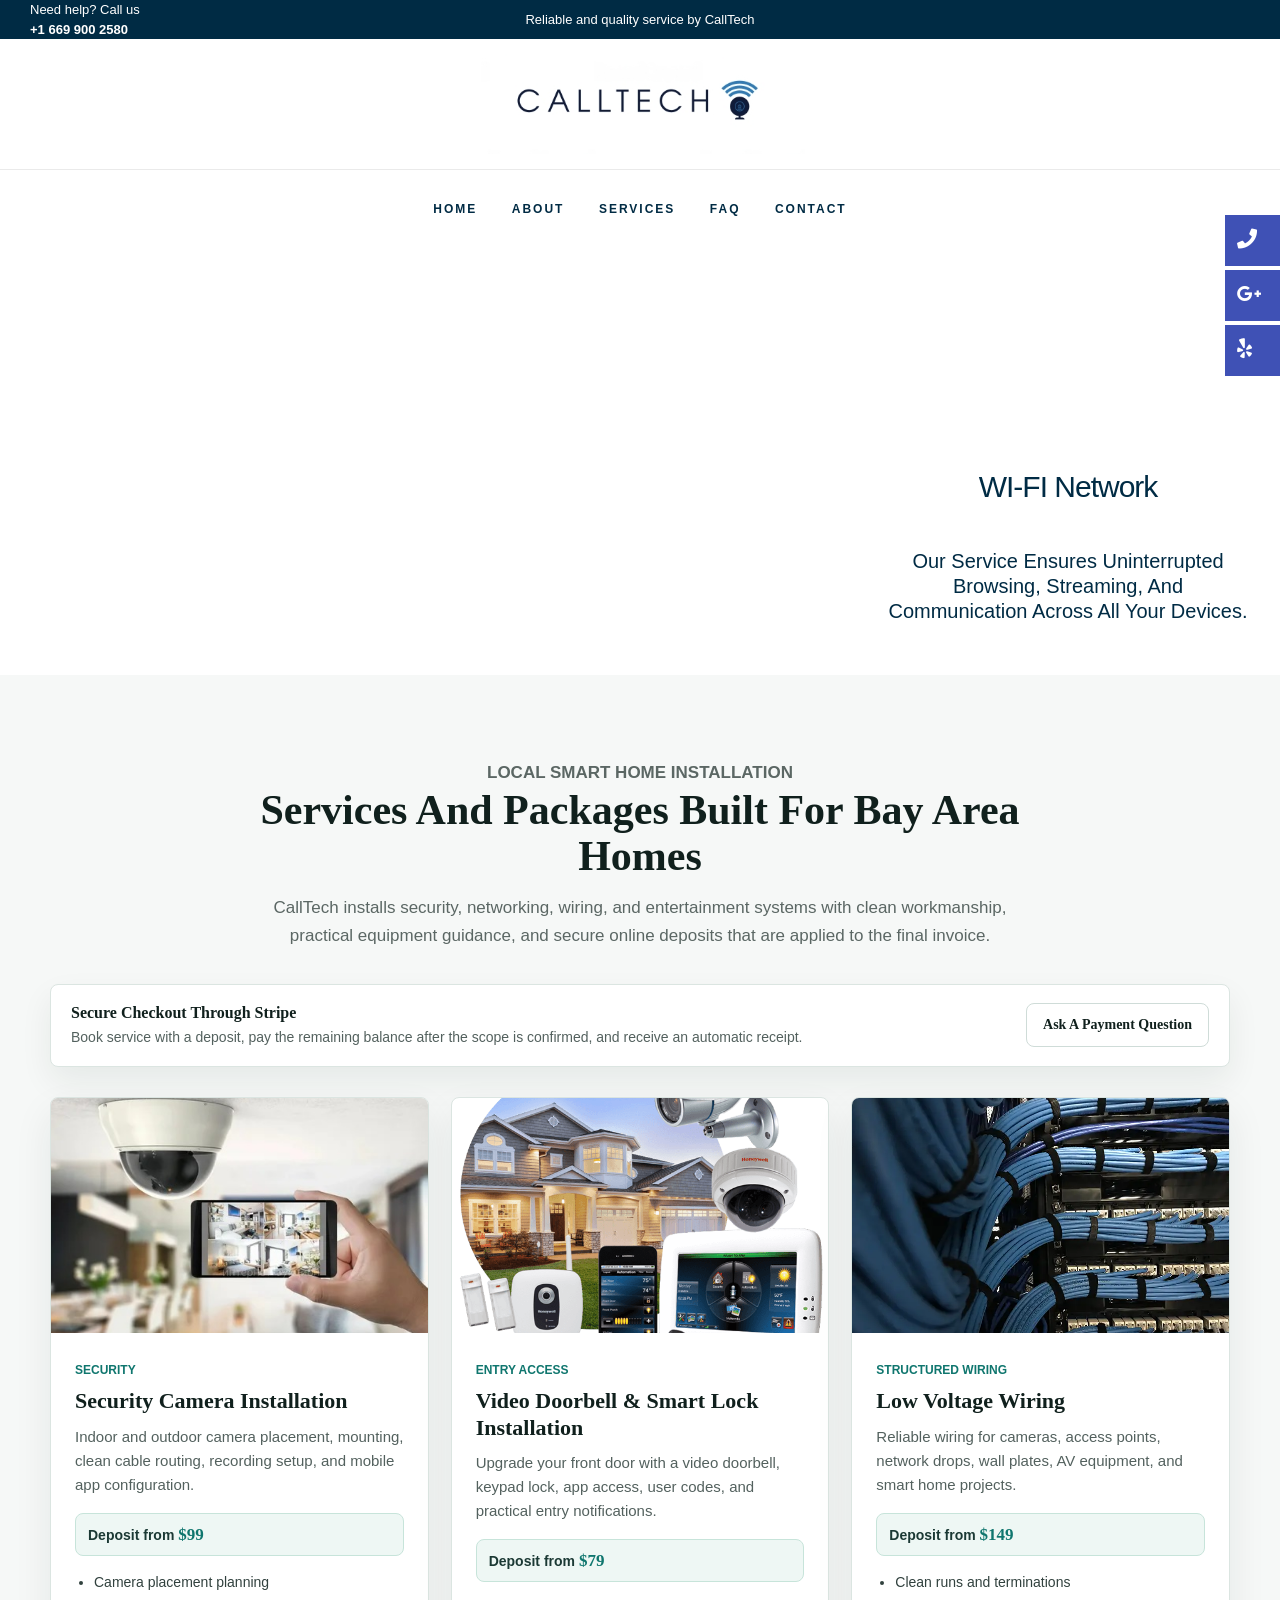
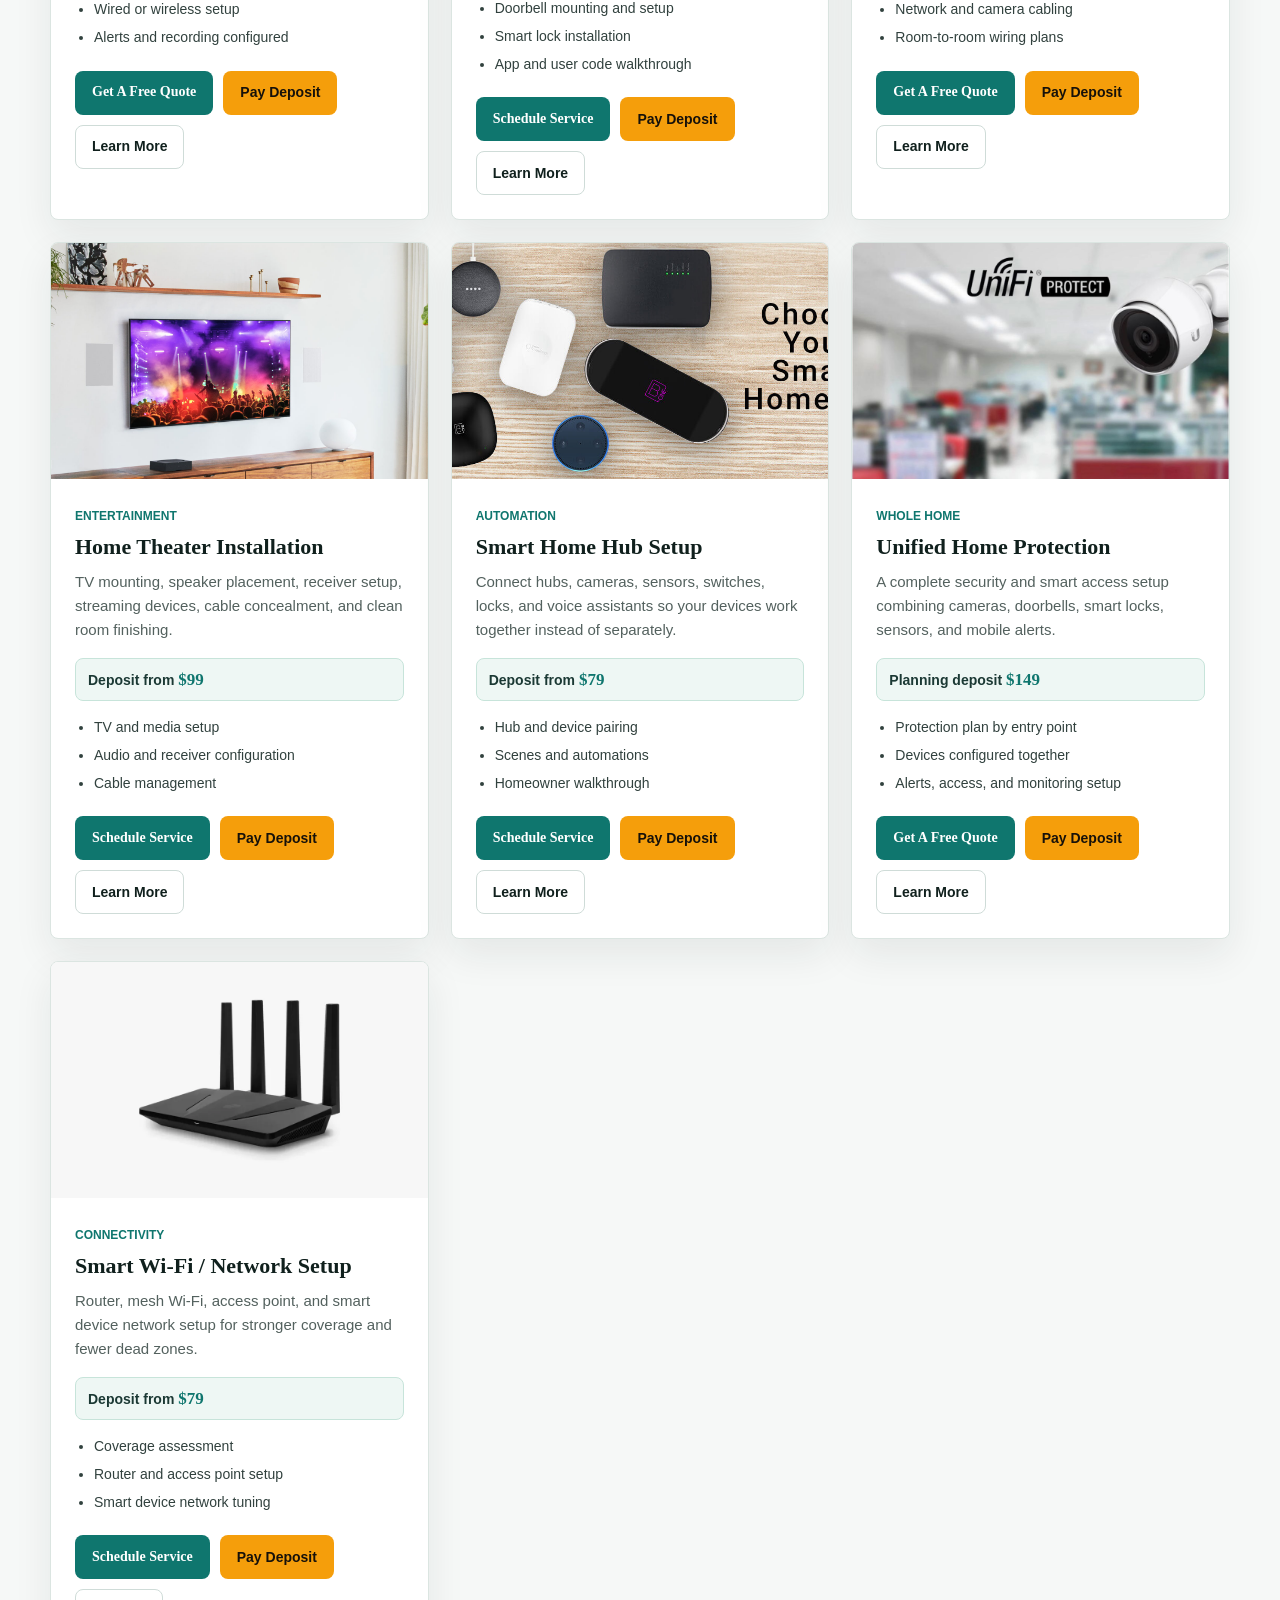
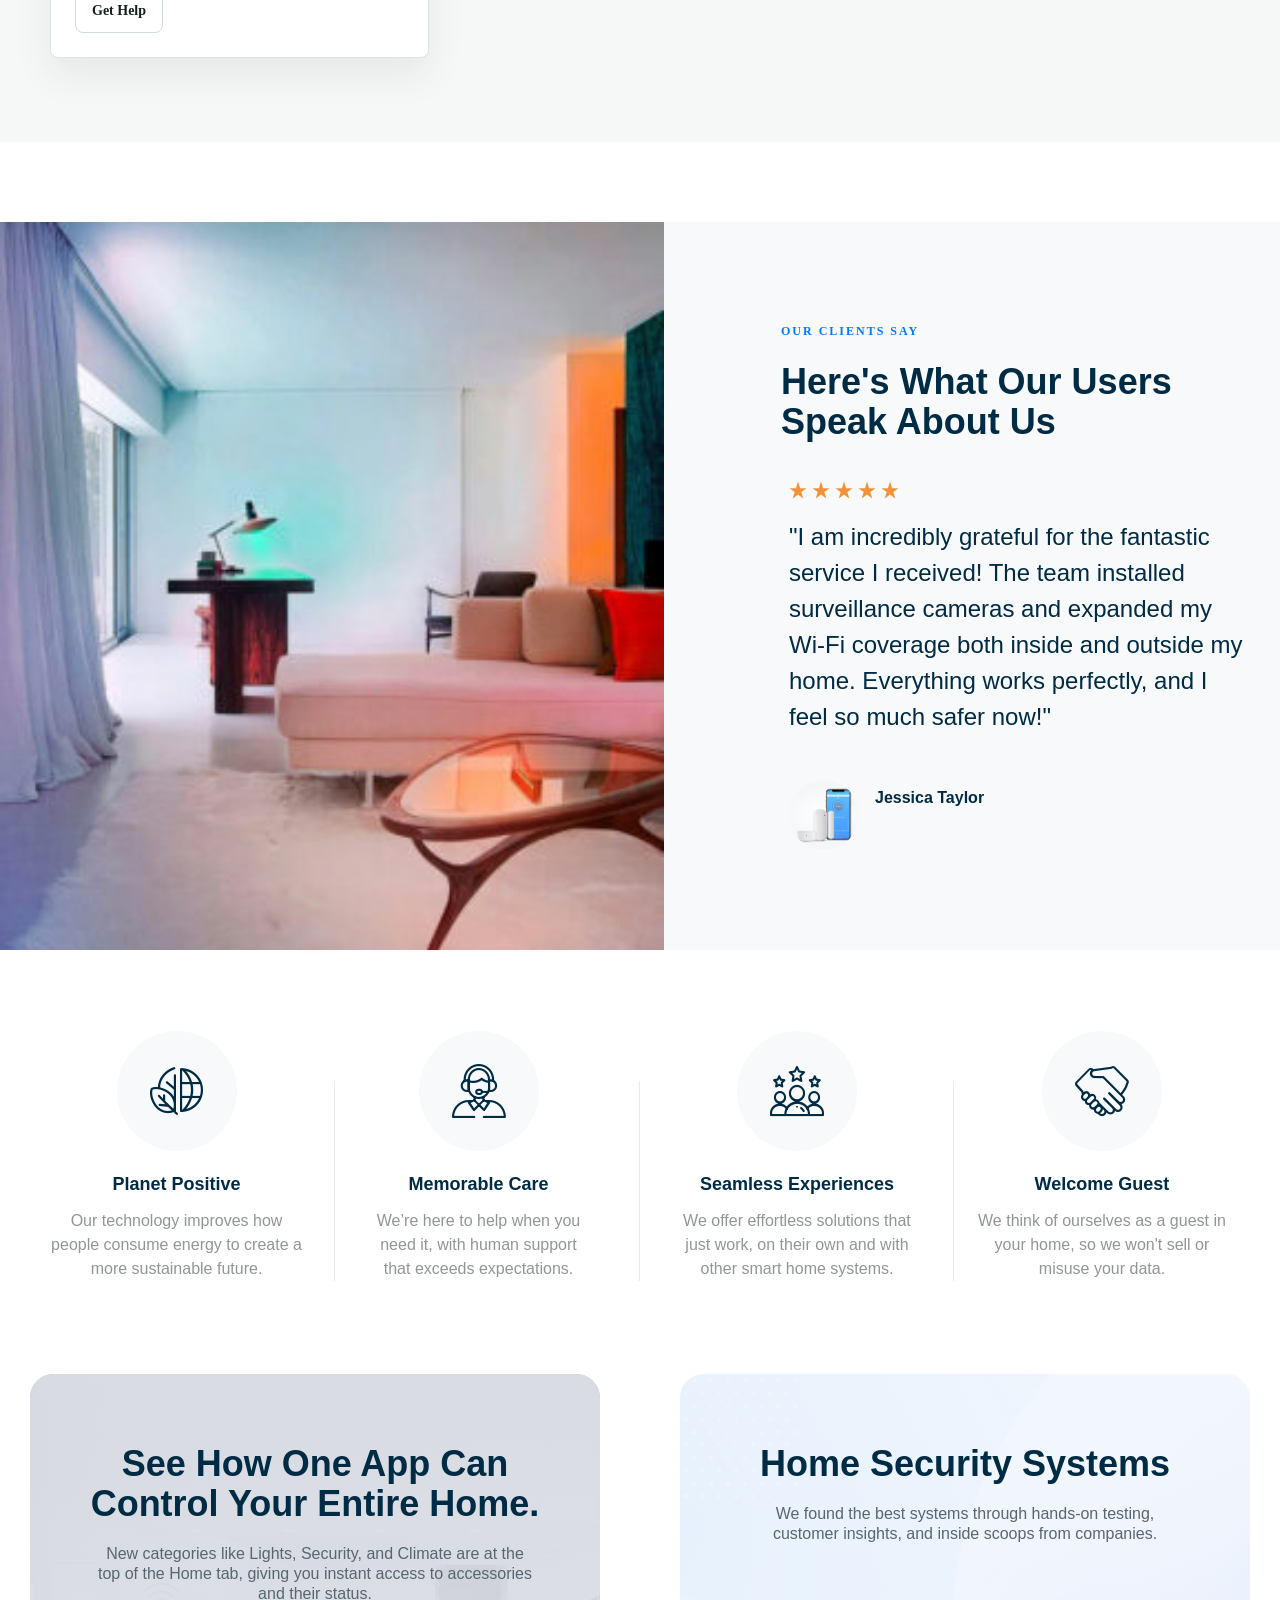
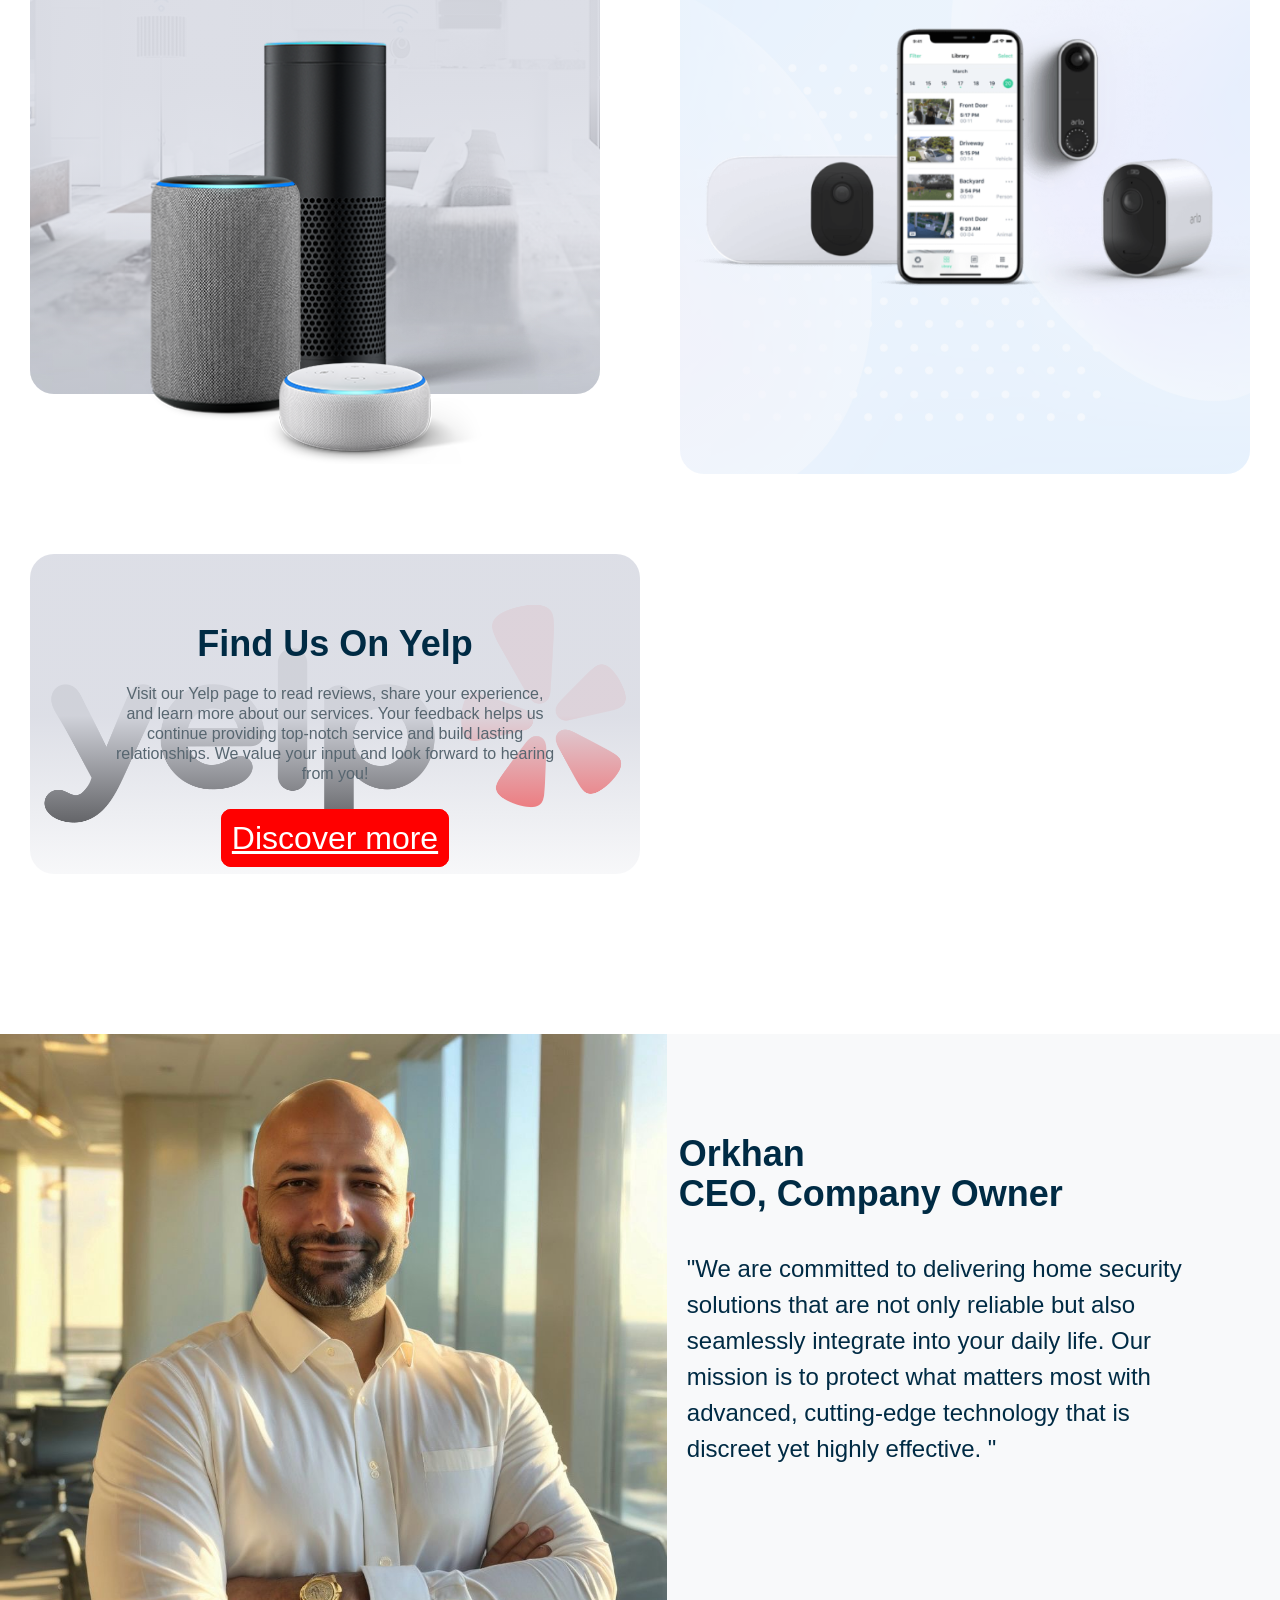
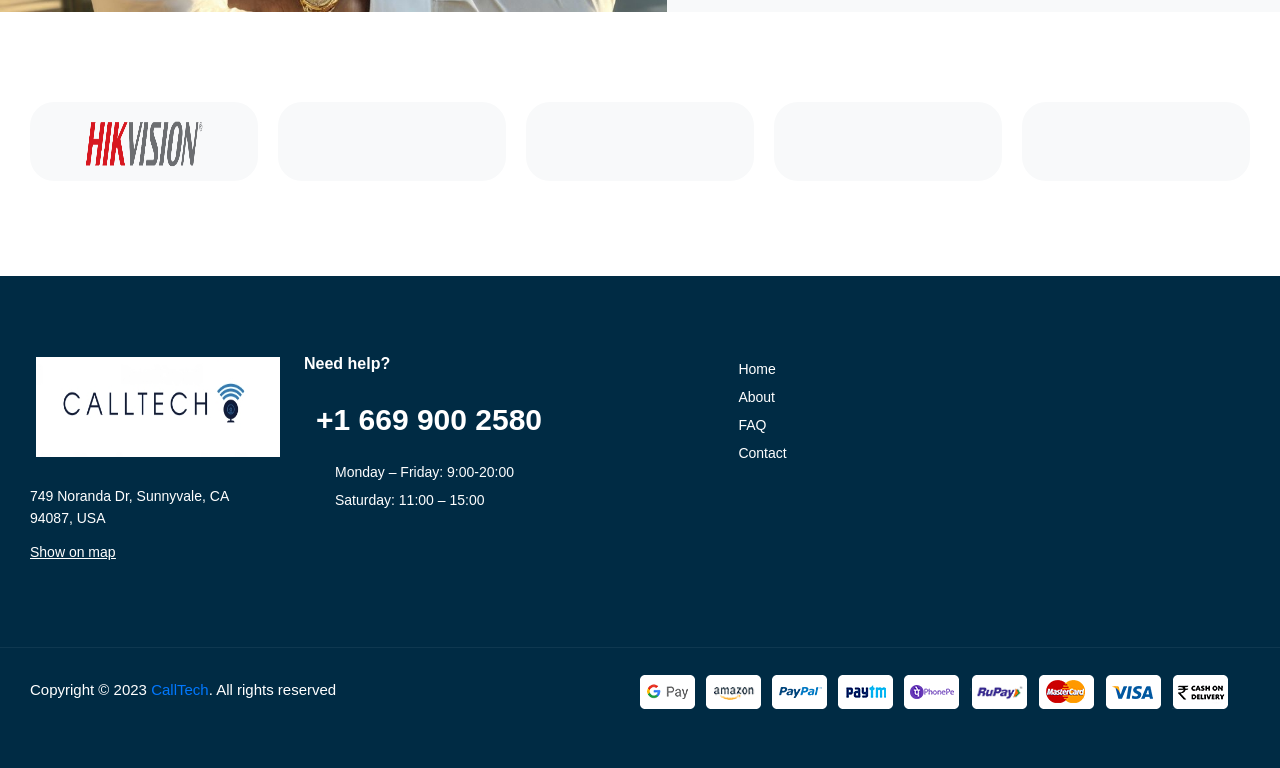
==== index.html @ 92d2756f "Move quote form into homepage popup" ====
<!doctype html>
<html lang="en-US">


<head>
	<meta charset="UTF-8">
	<meta name="viewport" content="width=device-width, initial-scale=1.0, maximum-scale=1.0">
	<link media="all" href="../wp-content/cache/autoptimize/css/autoptimize-main.css" rel="stylesheet">
	<title>CallTech | Smart Home & Security Installation in Sunnyvale</title>
	<meta name="description" content="CallTech provides smart home, security camera, low-voltage wiring, Wi-Fi, and home theater installation services in Sunnyvale and the Bay Area.">
	<meta property="og:title" content="CallTech | Smart Home & Security Installation in Sunnyvale">
	<meta property="og:description" content="Smart home, security camera, low-voltage wiring, Wi-Fi, and home theater installation services for homes and small businesses in the Bay Area.">
	<meta property="og:image" content="https://calltech.pro/wp-content/uploads/2023/06/calltech.jpg">
	<meta property="og:url" content="https://calltech.pro/">
	<meta property="og:type" content="website">
	<link rel="icon" type="image/x-icon" href="../wp-content/uploads/2023/06/favicon.ico">
	<link rel="stylesheet" href="js/calltech-services.css">

	<meta name="robots" content="max-image-preview:large" />

	<link rel="stylesheet" id="elementor-frontend-css"
		href="/wp-content/uploads/elementor/css/custom-frontend-lite.min7570.css?ver=1722499843" media="all" />
	<link rel="stylesheet" id="elementor-post-6-css"
		href="../wp-content/cache/autoptimize/css/autoptimize_single_437969ddabbc1fa8ca626a3340b670c17570.css?ver=1722499843"
		media="all" />
	<link rel="stylesheet" id="elementor-global-css"
		href="../wp-content/cache/autoptimize/css/autoptimize_single_c16b3a01634473bf6b57b36d8be4e1bca42c.css?ver=1722499844"
		media="all" />
	<link rel="stylesheet" id="elementor-post-26-css"
		href="../wp-content/cache/autoptimize/css/autoptimize_single_ee3359df80313341ece442695e0eec8889ac.css?ver=1722503367"
		media="all" />
	<link rel="stylesheet" id="elementor-post-67-css"
		href="../wp-content/cache/autoptimize/css/autoptimize_single_2ae9530e1eb7406ac50fe94c6269ebf489ac.css?ver=1722503367"
		media="all" />
	<link rel="stylesheet" id="elementor-post-77-css"
		href="../wp-content/cache/autoptimize/css/autoptimize_single_05eb08d6a67dd87dd361900a2cb3fb9a89ac.css?ver=1722503367"
		media="all" />
	<link rel="stylesheet" id="elementor-post-5416-css"
		href="../wp-content/cache/autoptimize/css/autoptimize_single_a34c329b137d37974a6ee8db55fb8bcffe2c.css?ver=1722499845"
		media="all" />

	<link rel="stylesheet" id="elementor-post-81-css"
		href="../wp-content/cache/autoptimize/css/autoptimize_single_2fb780572783e1794e199db58fc411d2fe2c.css?ver=1722499845"
		media="all" />


	<script src="../wp-includes/js/jquery/jquery.minf43b.js?ver=3.7.1" id="jquery-core-js"></script>


	<script src="../wp-includes/js/jquery/jquery.minf43b.js?ver=3.7.1" id="jquery-core-js"></script>
	<script src="../wp-includes/js/jquery/jquery-migrate.min5589.js?ver=3.4.1" id="jquery-migrate-js"></script>

	<script src="../wp-content/plugins/elementor/assets/lib/font-awesome/js/v4-shims.min28fc.js?ver=3.23.3"
		id="font-awesome-4-shim-js"></script>
	<script src="../wp-includes/js/underscore.mind584.js?ver=1.13.4" id="underscore-js"></script>

	<script src="../wp-content/themes/priotech/assets/js/libs/jarallaxb6a4.js?ver=6.6.1" id="jarallax-js"></script>
	<script src="../wp-content/themes/priotech/assets/js/libs/TweenMax.min90f9.js?ver=1.11.1" id="tweenmax-js"></script>
	<link rel="https://api.w.org/" href="../wp-json/index.html" />
	<link rel="alternate" title="JSON" type="application/json" href="../wp-json/wp/v2/pages/26.json" />
	<link rel="EditURI" type="application/rsd+xml" title="RSD" href="../xmlrpc0db0.php?rsd" />
	<meta name="generator" content="CallTech" />
	<link rel="canonical" href="https://calltech.pro/" />
	<link rel="shortlink" href="../index88b9.html?p=26" />
	<script type="application/ld+json">
	{
		"@context": "https://schema.org",
		"@graph": [
			{
				"@type": "Organization",
				"@id": "https://calltech.pro/#organization",
				"name": "CallTech",
				"url": "https://calltech.pro/",
				"logo": "https://calltech.pro/wp-content/uploads/2023/06/calltech.png",
				"sameAs": [
					"https://www.yelp.com/biz/calltech-sunnyvale-4"
				]
			},
			{
				"@type": ["LocalBusiness", "ProfessionalService"],
				"@id": "https://calltech.pro/#localbusiness",
				"name": "CallTech",
				"url": "https://calltech.pro/",
				"image": "https://calltech.pro/wp-content/uploads/2023/06/calltech.jpg",
				"logo": "https://calltech.pro/wp-content/uploads/2023/06/calltech.png",
				"telephone": "+1-669-900-2580",
				"email": "calltechtwin@gmail.com",
				"address": {
					"@type": "PostalAddress",
					"streetAddress": "749 Noranda Dr",
					"addressLocality": "Sunnyvale",
					"addressRegion": "CA",
					"postalCode": "94087",
					"addressCountry": "US"
				},
				"areaServed": [
					"Sunnyvale, CA",
					"San Jose, CA",
					"Santa Clara, CA",
					"Mountain View, CA",
					"Cupertino, CA",
					"Bay Area, CA"
				],
				"priceRange": "$$",
				"parentOrganization": {
					"@id": "https://calltech.pro/#organization"
				}
			}
		]
	}
	</script>

	<meta name="generator"
		content="Elementor 3.23.3; features: e_optimized_css_loading, additional_custom_breakpoints, e_lazyload; settings: css_print_method-external, google_font-enabled, font_display-swap">
	<style>
		* {
			font-family: Arial, Helvetica, sans-serif;
		}

		.name {
			font-family: Arial, Helvetica, sans-serif !important;
		}

		.hfe-site-logo-img {
			height: 100px !important;
			margin-left: 0.4em;
		}


		.mobile-owner {
			display: none !important;
		}

		.desktop-owner {
			display: block !important;
		}

		.footer-width-fixer>div>div>.e-con-inner * {
			color: white !important;
			list-style-type: none !important;
		}

		.footer-width-fixer>div>div>.e-con-inner>div {
			border: none !important;
		}

		.low-wiring,
		.unified-home {
			width: 50% !important;
		}

		@media only screen and (max-width: 500px) {
			.mobile-owner {
				display: block !important;
			}

			.desktop-owner {
				display: none !important;
			}

			.hfe-site-logo-img {
				height: 50px !important;
			}

			.low-wiring,
			.unified-home {
				margin-top: 1em;
				width: 100% !important;
			}

			.margin-top-10 {
				margin-top: 10px !important;
			}
		}
	</style>

</head>

<body
	class="page-template-default page page-id-26 wp-custom-logo wp-embed-responsive theme-priotech ehf-header ehf-footer ehf-template-priotech ehf-stylesheet-demo-child woo-variation-swatches wvs-behavior-blur wvs-theme-demo-child wvs-show-label wvs-tooltip product-block-style-1 product-single-style-1 elementor-default elementor-kit-6 elementor-page elementor-page-26">
	<div id="page" class="hfeed site">
		<header id="masthead" itemscope="itemscope" itemtype="https://schema.org/WPHeader">
			<p class="main-title bhf-hidden" itemprop="headline"><a href="https://calltech.pro" title="CallTech"
					rel="home">CallTech</a></p>
			<div data-elementor-type="../wp-post" data-elementor-id="67" class="elementor elementor-67">
				<div class="elementor-element elementor-element-fc05352 e-flex e-con-boxed e-con e-parent"
					data-id="fc05352" data-element_type="container"
					data-settings="{&quot;background_background&quot;:&quot;classic&quot;}">
					<div class="e-con-inner">
						<div class="elementor-element elementor-element-ce8f8cf e-con-full e-flex e-con e-parent"
							data-id="ce8f8cf" data-element_type="container">
							<div class="elementor-element elementor-element-8e17bd7 elementor-widget elementor-widget-text-editor"
								data-id="8e17bd7" data-element_type="widget" data-widget_type="text-editor.default">
								<div class="elementor-widget-container"> Need help? Call us <span
										style="font-weight: 800;"><a href="tel:+1 669
														900 2580" style="color:white;"> +1 669
											900 2580 </a></span></div>
							</div>
						</div>
						<div class="elementor-element elementor-element-50cc5a2 e-con-full elementor-hidden-tablet elementor-hidden-mobile_extra elementor-hidden-mobile e-flex e-con e-parent"
							data-id="50cc5a2" data-element_type="container">
							<div class="elementor-element elementor-element-2a878f3 elementor-widget__width-auto elementor-widget elementor-widget-text-editor"
								data-id="2a878f3" data-element_type="widget" data-widget_type="text-editor.default">
								<div class="elementor-widget-container"> Reliable and quality service by CallTech<span
										style="font-weight: 800;"></span></div>
							</div>

						</div>
						<div class="elementor-element elementor-element-4c6ef6e e-con-full elementor-hidden-tablet elementor-hidden-mobile_extra elementor-hidden-mobile e-flex e-con e-parent"
							data-id="4c6ef6e" data-element_type="container">
							<div class="elementor-element elementor-element-82de0b4 hfe-nav-menu__breakpoint-none elementor-widget__width-auto hfe-submenu-animation-slide_up hfe-nav-menu__align-left hfe-submenu-icon-arrow  elementor-widget elementor-widget-navigation-menu"
								data-id="82de0b4" data-element_type="widget"
								data-settings="{&quot;padding_horizontal_menu_item&quot;:{&quot;unit&quot;:&quot;px&quot;,&quot;size&quot;:&quot;&quot;,&quot;sizes&quot;:[]},&quot;padding_vertical_menu_item&quot;:{&quot;unit&quot;:&quot;px&quot;,&quot;size&quot;:12,&quot;sizes&quot;:[]},&quot;width_dropdown_item&quot;:{&quot;unit&quot;:&quot;px&quot;,&quot;size&quot;:200,&quot;sizes&quot;:[]},&quot;padding_horizontal_dropdown_item&quot;:{&quot;unit&quot;:&quot;px&quot;,&quot;size&quot;:25,&quot;sizes&quot;:[]},&quot;padding_horizontal_menu_item_laptop&quot;:{&quot;unit&quot;:&quot;px&quot;,&quot;size&quot;:&quot;&quot;,&quot;sizes&quot;:[]},&quot;padding_horizontal_menu_item_tablet_extra&quot;:{&quot;unit&quot;:&quot;px&quot;,&quot;size&quot;:&quot;&quot;,&quot;sizes&quot;:[]},&quot;padding_horizontal_menu_item_tablet&quot;:{&quot;unit&quot;:&quot;px&quot;,&quot;size&quot;:&quot;&quot;,&quot;sizes&quot;:[]},&quot;padding_horizontal_menu_item_mobile_extra&quot;:{&quot;unit&quot;:&quot;px&quot;,&quot;size&quot;:&quot;&quot;,&quot;sizes&quot;:[]},&quot;padding_horizontal_menu_item_mobile&quot;:{&quot;unit&quot;:&quot;px&quot;,&quot;size&quot;:&quot;&quot;,&quot;sizes&quot;:[]},&quot;padding_vertical_menu_item_laptop&quot;:{&quot;unit&quot;:&quot;px&quot;,&quot;size&quot;:&quot;&quot;,&quot;sizes&quot;:[]},&quot;padding_vertical_menu_item_tablet_extra&quot;:{&quot;unit&quot;:&quot;px&quot;,&quot;size&quot;:&quot;&quot;,&quot;sizes&quot;:[]},&quot;padding_vertical_menu_item_tablet&quot;:{&quot;unit&quot;:&quot;px&quot;,&quot;size&quot;:&quot;&quot;,&quot;sizes&quot;:[]},&quot;padding_vertical_menu_item_mobile_extra&quot;:{&quot;unit&quot;:&quot;px&quot;,&quot;size&quot;:&quot;&quot;,&quot;sizes&quot;:[]},&quot;padding_vertical_menu_item_mobile&quot;:{&quot;unit&quot;:&quot;px&quot;,&quot;size&quot;:&quot;&quot;,&quot;sizes&quot;:[]},&quot;menu_space_between&quot;:{&quot;unit&quot;:&quot;px&quot;,&quot;size&quot;:&quot;&quot;,&quot;sizes&quot;:[]},&quot;menu_space_between_laptop&quot;:{&quot;unit&quot;:&quot;px&quot;,&quot;size&quot;:&quot;&quot;,&quot;sizes&quot;:[]},&quot;menu_space_between_tablet_extra&quot;:{&quot;unit&quot;:&quot;px&quot;,&quot;size&quot;:&quot;&quot;,&quot;sizes&quot;:[]},&quot;menu_space_between_tablet&quot;:{&quot;unit&quot;:&quot;px&quot;,&quot;size&quot;:&quot;&quot;,&quot;sizes&quot;:[]},&quot;menu_space_between_mobile_extra&quot;:{&quot;unit&quot;:&quot;px&quot;,&quot;size&quot;:&quot;&quot;,&quot;sizes&quot;:[]},&quot;menu_space_between_mobile&quot;:{&quot;unit&quot;:&quot;px&quot;,&quot;size&quot;:&quot;&quot;,&quot;sizes&quot;:[]},&quot;menu_row_space&quot;:{&quot;unit&quot;:&quot;px&quot;,&quot;size&quot;:&quot;&quot;,&quot;sizes&quot;:[]},&quot;menu_row_space_laptop&quot;:{&quot;unit&quot;:&quot;px&quot;,&quot;size&quot;:&quot;&quot;,&quot;sizes&quot;:[]},&quot;menu_row_space_tablet_extra&quot;:{&quot;unit&quot;:&quot;px&quot;,&quot;size&quot;:&quot;&quot;,&quot;sizes&quot;:[]},&quot;menu_row_space_tablet&quot;:{&quot;unit&quot;:&quot;px&quot;,&quot;size&quot;:&quot;&quot;,&quot;sizes&quot;:[]},&quot;menu_row_space_mobile_extra&quot;:{&quot;unit&quot;:&quot;px&quot;,&quot;size&quot;:&quot;&quot;,&quot;sizes&quot;:[]},&quot;menu_row_space_mobile&quot;:{&quot;unit&quot;:&quot;px&quot;,&quot;size&quot;:&quot;&quot;,&quot;sizes&quot;:[]},&quot;dropdown_border_radius&quot;:{&quot;unit&quot;:&quot;px&quot;,&quot;top&quot;:&quot;&quot;,&quot;right&quot;:&quot;&quot;,&quot;bottom&quot;:&quot;&quot;,&quot;left&quot;:&quot;&quot;,&quot;isLinked&quot;:true},&quot;dropdown_border_radius_laptop&quot;:{&quot;unit&quot;:&quot;px&quot;,&quot;top&quot;:&quot;&quot;,&quot;right&quot;:&quot;&quot;,&quot;bottom&quot;:&quot;&quot;,&quot;left&quot;:&quot;&quot;,&quot;isLinked&quot;:true},&quot;dropdown_border_radius_tablet_extra&quot;:{&quot;unit&quot;:&quot;px&quot;,&quot;top&quot;:&quot;&quot;,&quot;right&quot;:&quot;&quot;,&quot;bottom&quot;:&quot;&quot;,&quot;left&quot;:&quot;&quot;,&quot;isLinked&quot;:true},&quot;dropdown_border_radius_tablet&quot;:{&quot;unit&quot;:&quot;px&quot;,&quot;top&quot;:&quot;&quot;,&quot;right&quot;:&quot;&quot;,&quot;bottom&quot;:&quot;&quot;,&quot;left&quot;:&quot;&quot;,&quot;isLinked&quot;:true},&quot;dropdown_border_radius_mobile_extra&quot;:{&quot;unit&quot;:&quot;px&quot;,&quot;top&quot;:&quot;&quot;,&quot;right&quot;:&quot;&quot;,&quot;bottom&quot;:&quot;&quot;,&quot;left&quot;:&quot;&quot;,&quot;isLinked&quot;:true},&quot;dropdown_border_radius_mobile&quot;:{&quot;unit&quot;:&quot;px&quot;,&quot;top&quot;:&quot;&quot;,&quot;right&quot;:&quot;&quot;,&quot;bottom&quot;:&quot;&quot;,&quot;left&quot;:&quot;&quot;,&quot;isLinked&quot;:true},&quot;width_dropdown_item_laptop&quot;:{&quot;unit&quot;:&quot;px&quot;,&quot;size&quot;:&quot;&quot;,&quot;sizes&quot;:[]},&quot;width_dropdown_item_tablet_extra&quot;:{&quot;unit&quot;:&quot;px&quot;,&quot;size&quot;:&quot;&quot;,&quot;sizes&quot;:[]},&quot;width_dropdown_item_tablet&quot;:{&quot;unit&quot;:&quot;px&quot;,&quot;size&quot;:&quot;&quot;,&quot;sizes&quot;:[]},&quot;width_dropdown_item_mobile_extra&quot;:{&quot;unit&quot;:&quot;px&quot;,&quot;size&quot;:&quot;&quot;,&quot;sizes&quot;:[]},&quot;width_dropdown_item_mobile&quot;:{&quot;unit&quot;:&quot;px&quot;,&quot;size&quot;:&quot;&quot;,&quot;sizes&quot;:[]},&quot;padding_horizontal_dropdown_item_laptop&quot;:{&quot;unit&quot;:&quot;px&quot;,&quot;size&quot;:&quot;&quot;,&quot;sizes&quot;:[]},&quot;padding_horizontal_dropdown_item_tablet_extra&quot;:{&quot;unit&quot;:&quot;px&quot;,&quot;size&quot;:&quot;&quot;,&quot;sizes&quot;:[]},&quot;padding_horizontal_dropdown_item_tablet&quot;:{&quot;unit&quot;:&quot;px&quot;,&quot;size&quot;:&quot;&quot;,&quot;sizes&quot;:[]},&quot;padding_horizontal_dropdown_item_mobile_extra&quot;:{&quot;unit&quot;:&quot;px&quot;,&quot;size&quot;:&quot;&quot;,&quot;sizes&quot;:[]},&quot;padding_horizontal_dropdown_item_mobile&quot;:{&quot;unit&quot;:&quot;px&quot;,&quot;size&quot;:&quot;&quot;,&quot;sizes&quot;:[]},&quot;padding_vertical_dropdown_item&quot;:{&quot;unit&quot;:&quot;px&quot;,&quot;size&quot;:15,&quot;sizes&quot;:[]},&quot;padding_vertical_dropdown_item_laptop&quot;:{&quot;unit&quot;:&quot;px&quot;,&quot;size&quot;:&quot;&quot;,&quot;sizes&quot;:[]},&quot;padding_vertical_dropdown_item_tablet_extra&quot;:{&quot;unit&quot;:&quot;px&quot;,&quot;size&quot;:&quot;&quot;,&quot;sizes&quot;:[]},&quot;padding_vertical_dropdown_item_tablet&quot;:{&quot;unit&quot;:&quot;px&quot;,&quot;size&quot;:&quot;&quot;,&quot;sizes&quot;:[]},&quot;padding_vertical_dropdown_item_mobile_extra&quot;:{&quot;unit&quot;:&quot;px&quot;,&quot;size&quot;:&quot;&quot;,&quot;sizes&quot;:[]},&quot;padding_vertical_dropdown_item_mobile&quot;:{&quot;unit&quot;:&quot;px&quot;,&quot;size&quot;:&quot;&quot;,&quot;sizes&quot;:[]},&quot;distance_from_menu&quot;:{&quot;unit&quot;:&quot;px&quot;,&quot;size&quot;:&quot;&quot;,&quot;sizes&quot;:[]},&quot;distance_from_menu_laptop&quot;:{&quot;unit&quot;:&quot;px&quot;,&quot;size&quot;:&quot;&quot;,&quot;sizes&quot;:[]},&quot;distance_from_menu_tablet_extra&quot;:{&quot;unit&quot;:&quot;px&quot;,&quot;size&quot;:&quot;&quot;,&quot;sizes&quot;:[]},&quot;distance_from_menu_tablet&quot;:{&quot;unit&quot;:&quot;px&quot;,&quot;size&quot;:&quot;&quot;,&quot;sizes&quot;:[]},&quot;distance_from_menu_mobile_extra&quot;:{&quot;unit&quot;:&quot;px&quot;,&quot;size&quot;:&quot;&quot;,&quot;sizes&quot;:[]},&quot;distance_from_menu_mobile&quot;:{&quot;unit&quot;:&quot;px&quot;,&quot;size&quot;:&quot;&quot;,&quot;sizes&quot;:[]},&quot;toggle_size&quot;:{&quot;unit&quot;:&quot;px&quot;,&quot;size&quot;:&quot;&quot;,&quot;sizes&quot;:[]},&quot;toggle_size_laptop&quot;:{&quot;unit&quot;:&quot;px&quot;,&quot;size&quot;:&quot;&quot;,&quot;sizes&quot;:[]},&quot;toggle_size_tablet_extra&quot;:{&quot;unit&quot;:&quot;px&quot;,&quot;size&quot;:&quot;&quot;,&quot;sizes&quot;:[]},&quot;toggle_size_tablet&quot;:{&quot;unit&quot;:&quot;px&quot;,&quot;size&quot;:&quot;&quot;,&quot;sizes&quot;:[]},&quot;toggle_size_mobile_extra&quot;:{&quot;unit&quot;:&quot;px&quot;,&quot;size&quot;:&quot;&quot;,&quot;sizes&quot;:[]},&quot;toggle_size_mobile&quot;:{&quot;unit&quot;:&quot;px&quot;,&quot;size&quot;:&quot;&quot;,&quot;sizes&quot;:[]},&quot;toggle_border_width&quot;:{&quot;unit&quot;:&quot;px&quot;,&quot;size&quot;:&quot;&quot;,&quot;sizes&quot;:[]},&quot;toggle_border_width_laptop&quot;:{&quot;unit&quot;:&quot;px&quot;,&quot;size&quot;:&quot;&quot;,&quot;sizes&quot;:[]},&quot;toggle_border_width_tablet_extra&quot;:{&quot;unit&quot;:&quot;px&quot;,&quot;size&quot;:&quot;&quot;,&quot;sizes&quot;:[]},&quot;toggle_border_width_tablet&quot;:{&quot;unit&quot;:&quot;px&quot;,&quot;size&quot;:&quot;&quot;,&quot;sizes&quot;:[]},&quot;toggle_border_width_mobile_extra&quot;:{&quot;unit&quot;:&quot;px&quot;,&quot;size&quot;:&quot;&quot;,&quot;sizes&quot;:[]},&quot;toggle_border_width_mobile&quot;:{&quot;unit&quot;:&quot;px&quot;,&quot;size&quot;:&quot;&quot;,&quot;sizes&quot;:[]},&quot;toggle_border_radius&quot;:{&quot;unit&quot;:&quot;px&quot;,&quot;size&quot;:&quot;&quot;,&quot;sizes&quot;:[]},&quot;toggle_border_radius_laptop&quot;:{&quot;unit&quot;:&quot;px&quot;,&quot;size&quot;:&quot;&quot;,&quot;sizes&quot;:[]},&quot;toggle_border_radius_tablet_extra&quot;:{&quot;unit&quot;:&quot;px&quot;,&quot;size&quot;:&quot;&quot;,&quot;sizes&quot;:[]},&quot;toggle_border_radius_tablet&quot;:{&quot;unit&quot;:&quot;px&quot;,&quot;size&quot;:&quot;&quot;,&quot;sizes&quot;:[]},&quot;toggle_border_radius_mobile_extra&quot;:{&quot;unit&quot;:&quot;px&quot;,&quot;size&quot;:&quot;&quot;,&quot;sizes&quot;:[]},&quot;toggle_border_radius_mobile&quot;:{&quot;unit&quot;:&quot;px&quot;,&quot;size&quot;:&quot;&quot;,&quot;sizes&quot;:[]}}"
								data-widget_type="navigation-menu.default">
								<div class="elementor-widget-container">
									<div class="hfe-nav-menu hfe-layout-horizontal hfe-nav-menu-layout horizontal hfe-pointer__none"
										data-layout="horizontal">


									</div>
								</div>
							</div>
							<div class="elementor-element elementor-element-16e633b hfe-nav-menu__breakpoint-none elementor-widget__width-auto hfe-nav-menu__align-left hfe-submenu-icon-arrow hfe-submenu-animation-none  elementor-widget elementor-widget-navigation-menu"
								data-id="16e633b" data-element_type="widget"
								data-settings="{&quot;padding_horizontal_menu_item&quot;:{&quot;unit&quot;:&quot;px&quot;,&quot;size&quot;:&quot;&quot;,&quot;sizes&quot;:[]},&quot;padding_vertical_menu_item&quot;:{&quot;unit&quot;:&quot;px&quot;,&quot;size&quot;:12,&quot;sizes&quot;:[]},&quot;width_dropdown_item&quot;:{&quot;unit&quot;:&quot;px&quot;,&quot;size&quot;:200,&quot;sizes&quot;:[]},&quot;padding_horizontal_dropdown_item&quot;:{&quot;unit&quot;:&quot;px&quot;,&quot;size&quot;:25,&quot;sizes&quot;:[]},&quot;padding_horizontal_menu_item_laptop&quot;:{&quot;unit&quot;:&quot;px&quot;,&quot;size&quot;:&quot;&quot;,&quot;sizes&quot;:[]},&quot;padding_horizontal_menu_item_tablet_extra&quot;:{&quot;unit&quot;:&quot;px&quot;,&quot;size&quot;:&quot;&quot;,&quot;sizes&quot;:[]},&quot;padding_horizontal_menu_item_tablet&quot;:{&quot;unit&quot;:&quot;px&quot;,&quot;size&quot;:&quot;&quot;,&quot;sizes&quot;:[]},&quot;padding_horizontal_menu_item_mobile_extra&quot;:{&quot;unit&quot;:&quot;px&quot;,&quot;size&quot;:&quot;&quot;,&quot;sizes&quot;:[]},&quot;padding_horizontal_menu_item_mobile&quot;:{&quot;unit&quot;:&quot;px&quot;,&quot;size&quot;:&quot;&quot;,&quot;sizes&quot;:[]},&quot;padding_vertical_menu_item_laptop&quot;:{&quot;unit&quot;:&quot;px&quot;,&quot;size&quot;:&quot;&quot;,&quot;sizes&quot;:[]},&quot;padding_vertical_menu_item_tablet_extra&quot;:{&quot;unit&quot;:&quot;px&quot;,&quot;size&quot;:&quot;&quot;,&quot;sizes&quot;:[]},&quot;padding_vertical_menu_item_tablet&quot;:{&quot;unit&quot;:&quot;px&quot;,&quot;size&quot;:&quot;&quot;,&quot;sizes&quot;:[]},&quot;padding_vertical_menu_item_mobile_extra&quot;:{&quot;unit&quot;:&quot;px&quot;,&quot;size&quot;:&quot;&quot;,&quot;sizes&quot;:[]},&quot;padding_vertical_menu_item_mobile&quot;:{&quot;unit&quot;:&quot;px&quot;,&quot;size&quot;:&quot;&quot;,&quot;sizes&quot;:[]},&quot;menu_space_between&quot;:{&quot;unit&quot;:&quot;px&quot;,&quot;size&quot;:&quot;&quot;,&quot;sizes&quot;:[]},&quot;menu_space_between_laptop&quot;:{&quot;unit&quot;:&quot;px&quot;,&quot;size&quot;:&quot;&quot;,&quot;sizes&quot;:[]},&quot;menu_space_between_tablet_extra&quot;:{&quot;unit&quot;:&quot;px&quot;,&quot;size&quot;:&quot;&quot;,&quot;sizes&quot;:[]},&quot;menu_space_between_tablet&quot;:{&quot;unit&quot;:&quot;px&quot;,&quot;size&quot;:&quot;&quot;,&quot;sizes&quot;:[]},&quot;menu_space_between_mobile_extra&quot;:{&quot;unit&quot;:&quot;px&quot;,&quot;size&quot;:&quot;&quot;,&quot;sizes&quot;:[]},&quot;menu_space_between_mobile&quot;:{&quot;unit&quot;:&quot;px&quot;,&quot;size&quot;:&quot;&quot;,&quot;sizes&quot;:[]},&quot;menu_row_space&quot;:{&quot;unit&quot;:&quot;px&quot;,&quot;size&quot;:&quot;&quot;,&quot;sizes&quot;:[]},&quot;menu_row_space_laptop&quot;:{&quot;unit&quot;:&quot;px&quot;,&quot;size&quot;:&quot;&quot;,&quot;sizes&quot;:[]},&quot;menu_row_space_tablet_extra&quot;:{&quot;unit&quot;:&quot;px&quot;,&quot;size&quot;:&quot;&quot;,&quot;sizes&quot;:[]},&quot;menu_row_space_tablet&quot;:{&quot;unit&quot;:&quot;px&quot;,&quot;size&quot;:&quot;&quot;,&quot;sizes&quot;:[]},&quot;menu_row_space_mobile_extra&quot;:{&quot;unit&quot;:&quot;px&quot;,&quot;size&quot;:&quot;&quot;,&quot;sizes&quot;:[]},&quot;menu_row_space_mobile&quot;:{&quot;unit&quot;:&quot;px&quot;,&quot;size&quot;:&quot;&quot;,&quot;sizes&quot;:[]},&quot;dropdown_border_radius&quot;:{&quot;unit&quot;:&quot;px&quot;,&quot;top&quot;:&quot;&quot;,&quot;right&quot;:&quot;&quot;,&quot;bottom&quot;:&quot;&quot;,&quot;left&quot;:&quot;&quot;,&quot;isLinked&quot;:true},&quot;dropdown_border_radius_laptop&quot;:{&quot;unit&quot;:&quot;px&quot;,&quot;top&quot;:&quot;&quot;,&quot;right&quot;:&quot;&quot;,&quot;bottom&quot;:&quot;&quot;,&quot;left&quot;:&quot;&quot;,&quot;isLinked&quot;:true},&quot;dropdown_border_radius_tablet_extra&quot;:{&quot;unit&quot;:&quot;px&quot;,&quot;top&quot;:&quot;&quot;,&quot;right&quot;:&quot;&quot;,&quot;bottom&quot;:&quot;&quot;,&quot;left&quot;:&quot;&quot;,&quot;isLinked&quot;:true},&quot;dropdown_border_radius_tablet&quot;:{&quot;unit&quot;:&quot;px&quot;,&quot;top&quot;:&quot;&quot;,&quot;right&quot;:&quot;&quot;,&quot;bottom&quot;:&quot;&quot;,&quot;left&quot;:&quot;&quot;,&quot;isLinked&quot;:true},&quot;dropdown_border_radius_mobile_extra&quot;:{&quot;unit&quot;:&quot;px&quot;,&quot;top&quot;:&quot;&quot;,&quot;right&quot;:&quot;&quot;,&quot;bottom&quot;:&quot;&quot;,&quot;left&quot;:&quot;&quot;,&quot;isLinked&quot;:true},&quot;dropdown_border_radius_mobile&quot;:{&quot;unit&quot;:&quot;px&quot;,&quot;top&quot;:&quot;&quot;,&quot;right&quot;:&quot;&quot;,&quot;bottom&quot;:&quot;&quot;,&quot;left&quot;:&quot;&quot;,&quot;isLinked&quot;:true},&quot;width_dropdown_item_laptop&quot;:{&quot;unit&quot;:&quot;px&quot;,&quot;size&quot;:&quot;&quot;,&quot;sizes&quot;:[]},&quot;width_dropdown_item_tablet_extra&quot;:{&quot;unit&quot;:&quot;px&quot;,&quot;size&quot;:&quot;&quot;,&quot;sizes&quot;:[]},&quot;width_dropdown_item_tablet&quot;:{&quot;unit&quot;:&quot;px&quot;,&quot;size&quot;:&quot;&quot;,&quot;sizes&quot;:[]},&quot;width_dropdown_item_mobile_extra&quot;:{&quot;unit&quot;:&quot;px&quot;,&quot;size&quot;:&quot;&quot;,&quot;sizes&quot;:[]},&quot;width_dropdown_item_mobile&quot;:{&quot;unit&quot;:&quot;px&quot;,&quot;size&quot;:&quot;&quot;,&quot;sizes&quot;:[]},&quot;padding_horizontal_dropdown_item_laptop&quot;:{&quot;unit&quot;:&quot;px&quot;,&quot;size&quot;:&quot;&quot;,&quot;sizes&quot;:[]},&quot;padding_horizontal_dropdown_item_tablet_extra&quot;:{&quot;unit&quot;:&quot;px&quot;,&quot;size&quot;:&quot;&quot;,&quot;sizes&quot;:[]},&quot;padding_horizontal_dropdown_item_tablet&quot;:{&quot;unit&quot;:&quot;px&quot;,&quot;size&quot;:&quot;&quot;,&quot;sizes&quot;:[]},&quot;padding_horizontal_dropdown_item_mobile_extra&quot;:{&quot;unit&quot;:&quot;px&quot;,&quot;size&quot;:&quot;&quot;,&quot;sizes&quot;:[]},&quot;padding_horizontal_dropdown_item_mobile&quot;:{&quot;unit&quot;:&quot;px&quot;,&quot;size&quot;:&quot;&quot;,&quot;sizes&quot;:[]},&quot;padding_vertical_dropdown_item&quot;:{&quot;unit&quot;:&quot;px&quot;,&quot;size&quot;:15,&quot;sizes&quot;:[]},&quot;padding_vertical_dropdown_item_laptop&quot;:{&quot;unit&quot;:&quot;px&quot;,&quot;size&quot;:&quot;&quot;,&quot;sizes&quot;:[]},&quot;padding_vertical_dropdown_item_tablet_extra&quot;:{&quot;unit&quot;:&quot;px&quot;,&quot;size&quot;:&quot;&quot;,&quot;sizes&quot;:[]},&quot;padding_vertical_dropdown_item_tablet&quot;:{&quot;unit&quot;:&quot;px&quot;,&quot;size&quot;:&quot;&quot;,&quot;sizes&quot;:[]},&quot;padding_vertical_dropdown_item_mobile_extra&quot;:{&quot;unit&quot;:&quot;px&quot;,&quot;size&quot;:&quot;&quot;,&quot;sizes&quot;:[]},&quot;padding_vertical_dropdown_item_mobile&quot;:{&quot;unit&quot;:&quot;px&quot;,&quot;size&quot;:&quot;&quot;,&quot;sizes&quot;:[]},&quot;distance_from_menu&quot;:{&quot;unit&quot;:&quot;px&quot;,&quot;size&quot;:&quot;&quot;,&quot;sizes&quot;:[]},&quot;distance_from_menu_laptop&quot;:{&quot;unit&quot;:&quot;px&quot;,&quot;size&quot;:&quot;&quot;,&quot;sizes&quot;:[]},&quot;distance_from_menu_tablet_extra&quot;:{&quot;unit&quot;:&quot;px&quot;,&quot;size&quot;:&quot;&quot;,&quot;sizes&quot;:[]},&quot;distance_from_menu_tablet&quot;:{&quot;unit&quot;:&quot;px&quot;,&quot;size&quot;:&quot;&quot;,&quot;sizes&quot;:[]},&quot;distance_from_menu_mobile_extra&quot;:{&quot;unit&quot;:&quot;px&quot;,&quot;size&quot;:&quot;&quot;,&quot;sizes&quot;:[]},&quot;distance_from_menu_mobile&quot;:{&quot;unit&quot;:&quot;px&quot;,&quot;size&quot;:&quot;&quot;,&quot;sizes&quot;:[]},&quot;toggle_size&quot;:{&quot;unit&quot;:&quot;px&quot;,&quot;size&quot;:&quot;&quot;,&quot;sizes&quot;:[]},&quot;toggle_size_laptop&quot;:{&quot;unit&quot;:&quot;px&quot;,&quot;size&quot;:&quot;&quot;,&quot;sizes&quot;:[]},&quot;toggle_size_tablet_extra&quot;:{&quot;unit&quot;:&quot;px&quot;,&quot;size&quot;:&quot;&quot;,&quot;sizes&quot;:[]},&quot;toggle_size_tablet&quot;:{&quot;unit&quot;:&quot;px&quot;,&quot;size&quot;:&quot;&quot;,&quot;sizes&quot;:[]},&quot;toggle_size_mobile_extra&quot;:{&quot;unit&quot;:&quot;px&quot;,&quot;size&quot;:&quot;&quot;,&quot;sizes&quot;:[]},&quot;toggle_size_mobile&quot;:{&quot;unit&quot;:&quot;px&quot;,&quot;size&quot;:&quot;&quot;,&quot;sizes&quot;:[]},&quot;toggle_border_width&quot;:{&quot;unit&quot;:&quot;px&quot;,&quot;size&quot;:&quot;&quot;,&quot;sizes&quot;:[]},&quot;toggle_border_width_laptop&quot;:{&quot;unit&quot;:&quot;px&quot;,&quot;size&quot;:&quot;&quot;,&quot;sizes&quot;:[]},&quot;toggle_border_width_tablet_extra&quot;:{&quot;unit&quot;:&quot;px&quot;,&quot;size&quot;:&quot;&quot;,&quot;sizes&quot;:[]},&quot;toggle_border_width_tablet&quot;:{&quot;unit&quot;:&quot;px&quot;,&quot;size&quot;:&quot;&quot;,&quot;sizes&quot;:[]},&quot;toggle_border_width_mobile_extra&quot;:{&quot;unit&quot;:&quot;px&quot;,&quot;size&quot;:&quot;&quot;,&quot;sizes&quot;:[]},&quot;toggle_border_width_mobile&quot;:{&quot;unit&quot;:&quot;px&quot;,&quot;size&quot;:&quot;&quot;,&quot;sizes&quot;:[]},&quot;toggle_border_radius&quot;:{&quot;unit&quot;:&quot;px&quot;,&quot;size&quot;:&quot;&quot;,&quot;sizes&quot;:[]},&quot;toggle_border_radius_laptop&quot;:{&quot;unit&quot;:&quot;px&quot;,&quot;size&quot;:&quot;&quot;,&quot;sizes&quot;:[]},&quot;toggle_border_radius_tablet_extra&quot;:{&quot;unit&quot;:&quot;px&quot;,&quot;size&quot;:&quot;&quot;,&quot;sizes&quot;:[]},&quot;toggle_border_radius_tablet&quot;:{&quot;unit&quot;:&quot;px&quot;,&quot;size&quot;:&quot;&quot;,&quot;sizes&quot;:[]},&quot;toggle_border_radius_mobile_extra&quot;:{&quot;unit&quot;:&quot;px&quot;,&quot;size&quot;:&quot;&quot;,&quot;sizes&quot;:[]},&quot;toggle_border_radius_mobile&quot;:{&quot;unit&quot;:&quot;px&quot;,&quot;size&quot;:&quot;&quot;,&quot;sizes&quot;:[]}}"
								data-widget_type="navigation-menu.default">
								<div class="elementor-widget-container">
									<div class="hfe-nav-menu hfe-layout-horizontal hfe-nav-menu-layout horizontal hfe-pointer__none"
										data-layout="horizontal">


									</div>
								</div>
							</div>
						</div>
					</div>
				</div>
				<div class="elementor-element elementor-element-690419d e-flex e-con-boxed e-con e-parent"
					data-id="690419d" data-element_type="container">
					<div class="e-con-inner">
						<div class="elementor-element elementor-element-3741b39 e-con-full e-flex e-con e-parent"
							data-id="3741b39" data-element_type="container">
							<div class="elementor-element elementor-element-afffd7e e-con-full elementor-hidden-tablet elementor-hidden-mobile_extra elementor-hidden-mobile e-flex e-con e-parent"
								data-id="afffd7e" data-element_type="container">
								<div class="elementor-element elementor-element-a35b35b elementor-widget__width-initial elementor-widget-laptop__width-initial elementor-widget-tablet_extra__width-initial elementor-widget elementor-widget-priotech-search"
									data-id="a35b35b" data-element_type="widget"
									data-widget_type="priotech-search.default">
									<div class="elementor-widget-container">
										<div class="site-search ajax-search">
											<div class="widget woocommerce widget_product_search">
												<div class="ajax-search-result d-none"></div>
											</div>
										</div>
									</div>
								</div>
							</div>
							<div class="elementor-element elementor-element-5a7f0eb e-con-full e-flex e-con e-parent"
								data-id="5a7f0eb" data-element_type="container">
								<div class="elementor-element elementor-element-b1bf3e5 elementor-widget-tablet__width-auto elementor-widget elementor-widget-site-logo"
									data-id="b1bf3e5" data-element_type="widget" data-widget_type="site-logo.default">
									<div class="elementor-widget-container">
										<div class="hfe-site-logo"> <a data-elementor-open-lightbox
												class="elementor-clickable" href="/">
												<div class="hfe-site-logo-set">
													<div class="hfe-site-logo-container"> <noscript><img
																class="hfe-site-logo-img elementor-animation-"
																src="../wp-content/uploads/2023/06/calltech.png"
																alt="" /></noscript>
														<img class="lazyload hfe-site-logo-img elementor-animation-"
															src="../wp-content/uploads/2023/06/calltech.png"
															data-src="../wp-content/uploads/2023/06/calltech.png" alt />

													</div>
												</div>
											</a></div>
									</div>
								</div>
								<div class="elementor-element elementor-element-4eebda7 elementor-hidden-desktop elementor-hidden-laptop elementor-hidden-tablet_extra elementor-widget-tablet__width-auto priotech-canvas-menu-layout-2 elementor-widget elementor-widget-priotech-menu-canvas"
									data-id="4eebda7" data-element_type="widget"
									data-widget_type="priotech-menu-canvas.default">
									<div class="elementor-widget-container">
										<div class="elementor-canvas-menu-wrapper"> <a href="#services"
												class="menu-mobile-nav-button"> <span
													class="toggle-text screen-reader-text">Menu</span>
												<div class="priotech-icon"> <span class="icon-1"></span> <span
														class="icon-2"></span> <span class="icon-3"></span></div>
											</a></div>
									</div>
								</div>
							</div>

						</div>
					</div>
				</div>
				<div class="elementor-element elementor-element-7c1eb73 elementor-hidden-tablet elementor-hidden-mobile_extra elementor-hidden-mobile e-flex e-con-boxed e-con e-parent"
					data-id="7c1eb73" data-element_type="container">
					<div class="e-con-inner">
						<div class="elementor-element elementor-element-82ea25f e-con-full e-flex e-con e-parent"
							data-id="82ea25f" data-element_type="container">
							<div class="elementor-element elementor-element-5d30986 e-con-full e-flex e-con e-parent"
								data-id="5d30986" data-element_type="container">
								<div class="elementor-element elementor-element-f063c8a elementor-hidden-tablet elementor-hidden-mobile_extra elementor-hidden-mobile elementor-widget elementor-widget-priotech-nav-menu"
									data-id="f063c8a" data-element_type="widget"
									data-widget_type="priotech-nav-menu.default">
									<div class="elementor-widget-container">
										<div class="elementor-nav-menu-wrapper">
											<nav class="main-navigation" role="navigation"
												aria-label="Primary Navigation">
												<div class="primary-navigation">
													<ul id="menu-1-f063c8a" class="menu">

														<li id="menu-item-44"
															class="menu-item menu-item-type-post_type menu-item-object-page menu-item-44">
															<a href="/"><span class="menu-title">Home</span></a>
														</li>

														<li id="menu-item-44"
															class="menu-item menu-item-type-post_type menu-item-object-page menu-item-44">
															<a href="/about.html"><span
																	class="menu-title">About</span></a>
														</li>
														<li id="menu-item-services"
															class="menu-item menu-item-type-custom menu-item-object-custom menu-item-services">
															<a href="/#services"><span class="menu-title">Services</span></a>
														</li>

														<li id="menu-item-44"
															class="menu-item menu-item-type-post_type menu-item-object-page menu-item-44">
															<a href="/faq.html"><span class="menu-title">FAQ</span></a>
														</li>

														<li id="menu-item-44"
															class="menu-item menu-item-type-post_type menu-item-object-page menu-item-44">
															<a href="/contact.html"><span
																	class="menu-title">Contact</span></a>
														</li>

													</ul>
												</div>
											</nav>
										</div>
									</div>
								</div>
							</div>
						</div>
					</div>
				</div>
			</div>
		</header>
		<div class="breadcrumb-wrap">
			<div data-elementor-type="../wp-post" data-elementor-id="81" class="elementor elementor-81">
				<div class="elementor-element elementor-element-5ec8120 e-flex e-con-boxed e-con e-parent"
					data-id="5ec8120" data-element_type="container"
					data-settings="{&quot;background_background&quot;:&quot;classic&quot;}">
					<div class="e-con-inner">
						<div class="elementor-element elementor-element-3e70f00 elementor-widget elementor-widget-woocommerce-breadcrumb"
							data-id="3e70f00" data-element_type="widget"
							data-widget_type="woocommerce-breadcrumb.default">
							<div class="elementor-widget-container">
								<div class="priotech-woocommerce-title">Home</div>
								<nav class="woocommerce-breadcrumb"><a href="/">Home</a><i
										class="priotech-icon-breadcrumb"></i>Home</nav>
							</div>
						</div>
					</div>
				</div>
			</div>
		</div>
		<div id="content" class="site-content" tabindex="-1">
			<div class="col-full">
				<div id="primary">
					<main id="main" class="site-main">
						<article id="post-26" class="post-26 page type-page status-publish hentry">
							<div class="entry-content">
								<div data-elementor-type="../wp-page" data-elementor-id="26"
									class="elementor elementor-26">
									<div class="elementor-element elementor-element-74d2a8b e-flex e-con-boxed e-con e-parent"
										data-id="74d2a8b" data-element_type="container">
										<div class="e-con-inner">
											<div class="elementor-element elementor-element-610f80a e-con-full e-flex e-con e-parent"
												data-id="610f80a" data-element_type="container">
												<div class="elementor-element elementor-element-fe00c0b elementor-widget elementor-widget-slider_revolution"
													data-id="fe00c0b" data-element_type="widget"
													data-widget_type="slider_revolution.default">
													<div class="elementor-widget-container">
														<div class="../wp-block-themepunch-revslider">
															<figure class="elementor-image-box-img">
																<div class="elementor-image-box-img-inner">
																	<video width="500" height="auto" playsinline
																		autoplay muted loop>
																		<source
																			src="../wp-content/uploads/videos/home.mp4"
																			type="video/mp4">
																		Your browser does not support the video tag.
																	</video>

																</div>
															</figure>
														</div>
													</div>
												</div>
											</div>
											<div class="elementor-element elementor-element-9fd2591 e-con-full e-flex e-con e-parent"
												data-id="9fd2591" data-element_type="container">
												<div class="elementor-element elementor-element-7b560f0 elementor-position-top elementor-vertical-align-top elementor-widget elementor-widget-image-box"
													data-id="7b560f0" data-element_type="widget"
													data-widget_type="image-box.default">
													<div class="elementor-widget-container">
														<div class="elementor-image-box-wrapper">
															<figure class="elementor-image-box-img">
																<div class="elementor-image-box-img-inner">
																	<video width="500" height="auto" playsinline
																		autoplay muted loop
																		style="border-radius: 10px;">
																		<source
																			src="../wp-content/uploads/videos/camera.mp4"
																			type="video/mp4">
																		Your browser does not support the video tag.
																	</video>
																</div>
															</figure>
															<div class="elementor-image-box-content"
																style="text-align: center;">

																<h3 class="elementor-image-box-title"><a
																		href="#services">WI-FI
																		Network </a></h3>
																<div class="elementor-image-box-button-wrapper">


																	<h5 class=""
																		style="font-weight: 500;font-family: Arial, Helvetica, sans-serif;">
																		our
																		service ensures uninterrupted browsing,
																		streaming, and communication across all your
																		devices.
																	</h5>

																</div>
															</div>
														</div>
													</div>
												</div>
											</div>
										</div>
									</div>
									<div class="elementor-element elementor-element-b1200ae e-flex e-con-boxed e-con e-parent"
										data-id="b1200ae" data-element_type="container">
										<div class="e-con-inner">
											<div class="elementor-element elementor-element-b79a0e4 elementor-align-center subtitle-position-below elementor-widget elementor-widget-priotech-heading"
												data-id="b79a0e4" data-element_type="widget"
												data-widget_type="priotech-heading.default">
												<div class="elementor-widget-container">
													<div class="elementor-heading-wrapper-inner">
														<h2 class="elementor-heading-title elementor-size-default">See
															our services</h2>
														<span>Swipe left or right to see more</span>
													</div>
												</div>
											</div>
											<div class="elementor-element elementor-element-d803c3b category-product-style-2 elementor-grid-6 elementor-grid-tablet_extra-5 elementor-grid-tablet-4 overflow-to-none elementor-widget elementor-widget-priotech-product-categories"
												data-id="d803c3b" data-element_type="widget"
												data-settings="{&quot;column&quot;:&quot;6&quot;,&quot;navigation&quot;:&quot;none&quot;,&quot;column_spacing_swiper&quot;:{&quot;unit&quot;:&quot;px&quot;,&quot;size&quot;:20,&quot;sizes&quot;:[]},&quot;column_tablet_extra&quot;:&quot;5&quot;,&quot;column_tablet&quot;:&quot;4&quot;,&quot;autoplay&quot;:&quot;no&quot;,&quot;swiper_overflow&quot;:&quot;none&quot;,&quot;infinite&quot;:&quot;yes&quot;,&quot;speed&quot;:500}"
												data-widget_type="priotech-product-categories.default">
												<div class="elementor-widget-container">
													<div
														class="priotech-wrapper priotech-swiper-wrapper swiper elementor-categories-item-wrapper">
														<div class="priotech-con swiper priotech-swiper">
															<div class="priotech-con-inner swiper-wrapper">
																<div class="swiper-slide elementor-categories-item">
																	<div class="product-cat elementor-repeater-item-880e2d3"
																		onclick="window.location='#services'">
																		<div class="category-product-img"> <a
																				class="category-product-link"
																				href="#services" title="Accessories">
																				<noscript><img decoding="async"
																						src="../wp-content/uploads/2023/06/category-1.jpg"
																						alt="Accessories"></noscript><img
																					class="lazyload" decoding="async"
																					src="data:image/svg+xml,%3Csvg%20xmlns=%22http://www.w3.org/2000/svg%22%20viewBox=%220%200%20210%20140%22%3E%3C/svg%3E"
																					data-src="../wp-content/uploads/2023/06/category-1.jpg"
																					alt="Accessories"> </a></div>
																		<div class="category-product-caption">
																			<div class="category-product-caption-inner">
																				<div class="category-product-content">
																					<span class="category-sub"> </span>
																					<h4 class="category-title"> <a
																							class="category-product-link"
																							href="#services"
																							title="Accessories"> Smart
																							hubs </a></h4>
																				</div>
																			</div>
																		</div>
																	</div>
																</div>


																<div class="swiper-slide elementor-categories-item">
																	<div class="product-cat elementor-repeater-item-880e2d3"
																		onclick="window.location='#services'">
																		<div class="category-product-img"> <a
																				class="category-product-link"
																				href="#services" title="Accessories">
																				<noscript><img decoding="async"
																						src="../wp-content/uploads/2023/06/low-voltage.jpg"
																						alt="Accessories"></noscript><img
																					class="lazyload" decoding="async"
																					src="data:image/svg+xml,%3Csvg%20xmlns=%22http://www.w3.org/2000/svg%22%20viewBox=%220%200%20210%20140%22%3E%3C/svg%3E"
																					data-src="../wp-content/uploads/2023/06/low-voltage.jpg"
																					alt="Accessories"> </a></div>
																		<div class="category-product-caption">
																			<div class="category-product-caption-inner">
																				<div class="category-product-content">
																					<span class="category-sub"> </span>
																					<h4 class="category-title"> <a
																							class="category-product-link"
																							href="#services"
																							title="Accessories"> Low
																							voltage wiring</a></h4>
																				</div>
																			</div>
																		</div>
																	</div>
																</div>

																<div class="swiper-slide elementor-categories-item">
																	<div class="product-cat elementor-repeater-item-a111a71"
																		onclick="window.location='#services'">
																		<div class="category-product-img"> <a
																				class="category-product-link"
																				href="#services" title="Smart Locks">
																				<noscript><img decoding="async"
																						src="../wp-content/uploads/2023/06/category-2.jpg"
																						alt="Smart Locks"></noscript><img
																					class="lazyload" decoding="async"
																					src="data:image/svg+xml,%3Csvg%20xmlns=%22http://www.w3.org/2000/svg%22%20viewBox=%220%200%20210%20140%22%3E%3C/svg%3E"
																					data-src="../wp-content/uploads/2023/06/category-2.jpg"
																					alt="Smart Locks"> </a></div>
																		<div class="category-product-caption">
																			<div class="category-product-caption-inner">
																				<div class="category-product-content">
																					<span class="category-sub"> </span>
																					<h4 class="category-title"> <a
																							class="category-product-link"
																							href="#services"
																							title="Smart Locks"> Video
																							Doorbel </a></h4>
																				</div>
																			</div>
																		</div>
																	</div>
																</div>
																<div class="swiper-slide elementor-categories-item">
																	<div class="product-cat elementor-repeater-item-2c563db"
																		onclick="window.location='#services'">
																		<div class="category-product-img"> <a
																				class="category-product-link"
																				href="#services" title="Smart Lights">
																				<noscript><img decoding="async"
																						src="../wp-content/uploads/2023/06/category-3.jpg"
																						alt="Smart Lights"></noscript><img
																					class="lazyload" decoding="async"
																					src="data:image/svg+xml,%3Csvg%20xmlns=%22http://www.w3.org/2000/svg%22%20viewBox=%220%200%20210%20140%22%3E%3C/svg%3E"
																					data-src="../wp-content/uploads/2023/06/category-3.jpg"
																					alt="Smart Lights"> </a></div>
																		<div class="category-product-caption">
																			<div class="category-product-caption-inner">
																				<div class="category-product-content">
																					<span class="category-sub"> </span>
																					<h4 class="category-title"> <a
																							class="category-product-link"
																							href="#services"
																							title="Smart Lights"> Smart
																							lighting </a></h4>
																				</div>
																			</div>
																		</div>
																	</div>
																</div>
																<div class="swiper-slide elementor-categories-item">
																	<div
																		class="product-cat elementor-repeater-item-f8ff3d6">
																		<div class="category-product-img"> <a
																				class="category-product-link"
																				href="#services" title="Smart CCTV">
																				<noscript><img decoding="async"
																						src="../wp-content/uploads/2023/06/wifi.webp"
																						alt="Smart CCTV"></noscript><img
																					class="lazyload" decoding="async"
																					src="data:image/svg+xml,%3Csvg%20xmlns=%22http://www.w3.org/2000/svg%22%20viewBox=%220%200%20210%20140%22%3E%3C/svg%3E"
																					data-src="../wp-content/uploads/2023/06/wifi.webp"
																					alt="Smart CCTV"> </a></div>
																		<div class="category-product-caption">
																			<div class="category-product-caption-inner">
																				<div class="category-product-content">
																					<span class="category-sub"> </span>
																					<h4 class="category-title"> <a
																							class="category-product-link"
																							href="#services"
																							title="Smart CCTV">
																							WiFi &
																							Network
																						</a></h4>
																				</div>
																			</div>
																		</div>
																	</div>
																</div>
																<div class="swiper-slide elementor-categories-item">
																	<div class="product-cat elementor-repeater-item-95db85c"
																		onclick="window.location='#services'">
																		<div class="category-product-img"> <a
																				class="category-product-link"
																				href="#services" title="Fire TV">
																				<noscript><img decoding="async"
																						src="../wp-content/uploads/2023/06/category-5.jpg"
																						alt="Fire TV"></noscript><img
																					class="lazyload" decoding="async"
																					src="data:image/svg+xml,%3Csvg%20xmlns=%22http://www.w3.org/2000/svg%22%20viewBox=%220%200%20210%20140%22%3E%3C/svg%3E"
																					data-src="../wp-content/uploads/2023/06/category-5.jpg"
																					alt="Fire TV"> </a></div>
																		<div class="category-product-caption">
																			<div class="category-product-caption-inner">
																				<div class="category-product-content">
																					<span class="category-sub"> </span>
																					<h4 class="category-title"> <a
																							class="category-product-link"
																							href="#services"
																							title="Fire TV">
																							Audio
																							visual </a></h4>
																				</div>
																			</div>
																		</div>
																	</div>
																</div>
																<div class="swiper-slide elementor-categories-item">
																	<div class="product-cat elementor-repeater-item-95656a1"
																		onclick="window.location='#services'">
																		<div class="category-product-img"> <a
																				class="category-product-link"
																				href="#services" title="Alexa">
																				<noscript><img decoding="async"
																						src="../wp-content/uploads/2023/06/category-6.jpg"
																						alt="Alexa"></noscript><img
																					class="lazyload" decoding="async"
																					src="data:image/svg+xml,%3Csvg%20xmlns=%22http://www.w3.org/2000/svg%22%20viewBox=%220%200%20210%20140%22%3E%3C/svg%3E"
																					data-src="../wp-content/uploads/2023/06/category-6.jpg"
																					alt="Alexa"> </a></div>
																		<div class="category-product-caption">
																			<div class="category-product-caption-inner">
																				<div class="category-product-content">
																					<span class="category-sub"> </span>
																					<h4 class="category-title"> <a
																							class="category-product-link"
																							href="#services"
																							title="Alexa">
																							Smart
																							appliances </a></h4>
																				</div>
																			</div>
																		</div>
																	</div>
																</div>
																<div class="swiper-slide elementor-categories-item">
																	<div class="product-cat elementor-repeater-item-8f3b941"
																		onclick="window.location='#services'">
																		<div class="category-product-img"> <a
																				class="category-product-link"
																				href="#services"
																				title="Smart Irrigation"> <noscript><img
																						decoding="async"
																						src="../wp-content/uploads/2023/06/category-7.jpg"
																						alt="Smart Irrigation"></noscript><img
																					class="lazyload" decoding="async"
																					src="data:image/svg+xml,%3Csvg%20xmlns=%22http://www.w3.org/2000/svg%22%20viewBox=%220%200%20210%20140%22%3E%3C/svg%3E"
																					data-src="../wp-content/uploads/2023/06/category-7.jpg"
																					alt="Smart Irrigation"> </a></div>
																		<div class="category-product-caption">
																			<div class="category-product-caption-inner">
																				<div class="category-product-content">
																					<span class="category-sub"> </span>
																					<h4 class="category-title"> <a
																							class="category-product-link"
																							href="#services"
																							title="Smart Irrigation">
																							Smart air conditioning </a>
																					</h4>
																				</div>
																			</div>
																		</div>
																	</div>
																</div>
																<div class="swiper-slide elementor-categories-item">
																	<div class="product-cat elementor-repeater-item-e76b335"
																		onclick="window.location='#services'">
																		<div class="category-product-img"> <a
																				class="category-product-link"
																				href="#services" title="Smart Wifi">
																				<noscript><img decoding="async"
																						src="../wp-content/uploads/2023/06/category-8.jpg"
																						alt="Smart Wifi"></noscript><img
																					class="lazyload" decoding="async"
																					src="data:image/svg+xml,%3Csvg%20xmlns=%22http://www.w3.org/2000/svg%22%20viewBox=%220%200%20210%20140%22%3E%3C/svg%3E"
																					data-src="../wp-content/uploads/2023/06/category-8.jpg"
																					alt="Smart Wifi"> </a></div>
																		<div class="category-product-caption">
																			<div class="category-product-caption-inner">
																				<div class="category-product-content">
																					<span class="category-sub"> </span>
																					<h4 class="category-title"> <a
																							class="category-product-link"
																							href="#services"
																							title="Smart Wifi">
																							Smart
																							energy </a></h4>
																				</div>
																			</div>
																		</div>
																	</div>
																</div>
															</div>
														</div>
													</div>
												</div>
											</div>
										</div>
									</div>


									<div class="elementor-element elementor-element-4feb823 e-flex e-con-boxed e-con e-parent"
										data-id="4feb823" data-element_type="container">
										<div class="e-con-inner">
											<div class="elementor-element elementor-element-05e90b9 e-con-full e-flex e-con e-parent"
												data-id="05e90b9" data-element_type="container">


												<div class="elementor-element elementor-element-3dd5f8e e-con-full e-flex e-con e-parent"
													data-id="3dd5f8e" data-element_type="container">
													<div class="elementor-element elementor-element-7ba3968 button-banner-style-priotech-link elementor-position-above elementor-cta--valign-top box-align-center elementor-bg-transform elementor-bg-transform-move-up-custom elementor-widget elementor-widget-priotech-banner"
														data-id="7ba3968" data-element_type="widget"
														data-widget_type="priotech-banner.default">
														<div class="elementor-widget-container"> <a
																class="elementor-cta--skin-cover  elementor-cta elementor-priotech-banner"
																href="home-theatre-installation.html">
																<div class="elementor-cta__bg-wrapper">
																	<div class="elementor-cta__bg-overlay"></div>
																	<div class="lazyload elementor-cta__bg elementor-bg"
																		data-bg="../wp-content/uploads/2023/services/home-t-1.jpg"
																		style="background-image: url(data:image/svg+xml,%3Csvg%20xmlns=%22http://www.w3.org/2000/svg%22%20viewBox=%220%200%20500%20300%22%3E%3C/svg%3E);">
																	</div>
																</div>

																<div class="elementor-cta__content">
																	<div class="elementor-cta__content_inner"
																		style="background-color: rgba(0, 0, 0, 0.3);">
																		<div
																			class="elementor-cta__subtitle elementor-cta__content-item elementor-content-item">

																		</div>
																		<h3 class="elementor-cta__title elementor-cta__content-item elementor-content-item"
																			style="font-family: Arial, Helvetica, sans-serif !important;">
																			Home Theatre Installation</h3>
																		<div
																			class="elementor-cta__button-wrapper elementor-cta__content-item elementor-content-item ">
																			<span
																				class="elementor-cta__button elementor-button">
																				<span
																					class="elementor-button-content-wrapper">
																					<span
																						class="elementor-button-icon elementor-align-icon-right">
																						See more
																						<i aria-hidden="true"
																							class="priotech-icon- priotech-icon-angle-right"></i>
																					</span>

																				</span> </span>
																		</div>
																	</div>
																</div>
															</a></div>
													</div>
												</div>

												<div class="elementor-element elementor-element-f6afc16 e-con-full e-flex e-con e-parent"
													data-id="f6afc16" data-element_type="container">
													<div class="elementor-element elementor-element-71e94bf button-banner-style-priotech-link elementor-position-above elementor-cta--valign-top box-align-center elementor-bg-transform elementor-bg-transform-move-up-custom elementor-widget elementor-widget-priotech-banner"
														data-id="71e94bf" data-element_type="widget"
														data-widget_type="priotech-banner.default">
														<div class="elementor-widget-container"> <a
																class="elementor-cta--skin-cover  elementor-cta elementor-priotech-banner"
																href="smart-home-hubs.html">
																<div class="elementor-cta__bg-wrapper">
																	<div class="elementor-cta__bg-overlay"></div>
																	<div class="lazyload elementor-cta__bg elementor-bg"
																		data-bg="../wp-content/uploads/2023/06/H2-images-2.jpg"
																		style="background-image: url(data:image/svg+xml,%3Csvg%20xmlns=%22http://www.w3.org/2000/svg%22%20viewBox=%220%200%20500%20300%22%3E%3C/svg%3E);">
																	</div>
																</div>
																<div class="elementor-cta__content">
																	<div class="elementor-cta__content_inner"
																		style="background-color: rgba(0, 0, 0, 0.3);">
																		<div
																			class="elementor-cta__subtitle elementor-cta__content-item elementor-content-item">

																		</div>
																		<h3 class="elementor-cta__title elementor-cta__content-item elementor-content-item"
																			style="font-family: Arial, Helvetica, sans-serif !important;">
																			Choose your Smart Home Hubs</h3>
																		<div
																			class="elementor-cta__button-wrapper elementor-cta__content-item elementor-content-item ">
																			<span
																				class="elementor-cta__button elementor-button">
																				<span
																					class="elementor-button-content-wrapper">
																					<span
																						class="elementor-button-icon elementor-align-icon-right">
																						See more
																						<i aria-hidden="true"
																							class="priotech-icon- priotech-icon-angle-right"></i>
																					</span> </span> </span>
																		</div>
																	</div>
																</div>
															</a></div>
													</div>
												</div>

												<div class="elementor-element elementor-element-0380ff0 e-con-full e-flex e-con e-parent"
													data-id="0380ff0" data-element_type="container">
													<div class="elementor-element elementor-element-a9c64fb button-banner-style-priotech-link elementor-position-above elementor-cta--valign-top box-align-center elementor-bg-transform elementor-bg-transform-move-up-custom elementor-widget elementor-widget-priotech-banner"
														data-id="a9c64fb" data-element_type="widget"
														data-widget_type="priotech-banner.default">
														<div class="elementor-widget-container"> <a
																class="elementor-cta--skin-cover  elementor-cta elementor-priotech-banner"
																href="security-camera-doorbell-with-locker-installation.html">
																<div class="elementor-cta__bg-wrapper">
																	<div class="elementor-cta__bg-overlay"></div>
																	<div class="lazyload elementor-cta__bg elementor-bg"
																		data-bg="../wp-content/uploads/2023/services/sec-camera.jpg"
																		style="background-image: url(data:image/svg+xml,%3Csvg%20xmlns=%22http://www.w3.org/2000/svg%22%20viewBox=%220%200%20500%20300%22%3E%3C/svg%3E);">
																	</div>
																</div>
																<div class="elementor-cta__content">
																	<div class="elementor-cta__content_inner"
																		style="background-color: rgba(0, 0, 0, 0.3);">
																		<div
																			class="elementor-cta__subtitle elementor-cta__content-item elementor-content-item">
																			<!-- <div>ALARM SYSTEMS</div> -->
																		</div>
																		<h3 class="elementor-cta__title elementor-cta__content-item elementor-content-item"
																			style="font-family: Arial, Helvetica, sans-serif !important;">
																			Security Camera, Doorbell with locker
																			installation</h3>
																		<div
																			class="elementor-cta__button-wrapper elementor-cta__content-item elementor-content-item ">
																			<span
																				class="elementor-cta__button elementor-button">
																				<span
																					class="elementor-button-content-wrapper">
																					<span
																						class="elementor-button-icon elementor-align-icon-right">
																						See more
																						<i aria-hidden="true"
																							class="priotech-icon- priotech-icon-angle-right"></i>
																					</span> </span> </span>
																		</div>
																	</div>
																</div>
															</a></div>
													</div>
												</div>

											</div>
										</div>
									</div>


									<div class="elementor-element elementor-element-4feb823 e-flex e-con-boxed e-con e-parent margin-top-10"
										data-id="4feb823" data-element_type="container">
										<div class="e-con-inner">
											<div class="elementor-element elementor-element-05e90b9 e-con-full e-flex e-con e-parent"
												data-id="05e90b9" data-element_type="container">


												<div class="elementor-element elementor-element-3dd5f8e e-con-full e-flex e-con e-parent low-wiring"
													data-id="3dd5f8e" data-element_type="container">

													<div class="elementor-element elementor-element-7ba3968 button-banner-style-priotech-link elementor-position-above elementor-cta--valign-top box-align-center elementor-bg-transform elementor-bg-transform-move-up-custom elementor-widget elementor-widget-priotech-banner"
														data-id="7ba3968" data-element_type="widget"
														data-widget_type="priotech-banner.default">
														<div class="elementor-widget-container"> <a
																class="elementor-cta--skin-cover  elementor-cta elementor-priotech-banner"
																href="low-voltage-wiring.html">
																<div class="elementor-cta__bg-wrapper">
																	<div class="elementor-cta__bg-overlay"></div>
																	<div class="lazyload elementor-cta__bg elementor-bg"
																		data-bg="../wp-content/uploads/2023/06/low-voltage.jpg"
																		style="background-image: url(data:image/svg+xml,%3Csvg%20xmlns=%22http://www.w3.org/2000/svg%22%20viewBox=%220%200%20500%20300%22%3E%3C/svg%3E);">
																	</div>
																</div>
																<div class="elementor-cta__content">
																	<div class="elementor-cta__content_inner"
																		style="background-color: rgba(0, 0, 0, 0.3);">
																		<div
																			class="elementor-cta__subtitle elementor-cta__content-item elementor-content-item">

																		</div>
																		<h3 class="elementor-cta__title elementor-cta__content-item elementor-content-item"
																			style="font-family: Arial, Helvetica, sans-serif !important;">
																			Low voltage wiring</h3>
																		<div
																			class="elementor-cta__button-wrapper elementor-cta__content-item elementor-content-item ">
																			<span
																				class="elementor-cta__button elementor-button">
																				<span
																					class="elementor-button-content-wrapper">
																					<span
																						class="elementor-button-icon elementor-align-icon-right">
																						See more
																						<i aria-hidden="true"
																							class="priotech-icon- priotech-icon-angle-right"></i>
																					</span>

																				</span> </span>
																		</div>
																	</div>
																</div>
															</a></div>
													</div>
												</div>


												<div class="elementor-element elementor-element-0380ff0 e-con-full e-flex e-con unified-home e-parent"
													data-id="0380ff0" data-element_type="container">
													<div class="elementor-element elementor-element-a9c64fb button-banner-style-priotech-link elementor-position-above elementor-cta--valign-top box-align-center elementor-bg-transform elementor-bg-transform-move-up-custom elementor-widget elementor-widget-priotech-banner"
														data-id="a9c64fb" data-element_type="widget"
														data-widget_type="priotech-banner.default">
														<div class="elementor-widget-container"> <a
																class="elementor-cta--skin-cover  elementor-cta elementor-priotech-banner"
																href="unified-home-protection.html">
																<div class="elementor-cta__bg-wrapper">
																	<div class="elementor-cta__bg-overlay"></div>
																	<div class="lazyload elementor-cta__bg elementor-bg"
																		data-bg="../wp-content/uploads/2023/services/security-cameras.png"
																		style="background-image: url(data:image/svg+xml,%3Csvg%20xmlns=%22http://www.w3.org/2000/svg%22%20viewBox=%220%200%20500%20300%22%3E%3C/svg%3E);">
																	</div>
																</div>
																<div class="elementor-cta__content">
																	<div class="elementor-cta__content_inner"
																		style="background-color: rgba(0, 0, 0, 0.3);">
																		<div
																			class="elementor-cta__subtitle elementor-cta__content-item elementor-content-item">
																			<!-- <div>ALARM SYSTEMS</div> -->
																		</div>
																		<h3 class="elementor-cta__title elementor-cta__content-item elementor-content-item"
																			style="font-family: Arial, Helvetica, sans-serif !important;">
																			Unified Home Protection</h3>
																		<div
																			class="elementor-cta__button-wrapper elementor-cta__content-item elementor-content-item ">
																			<span
																				class="elementor-cta__button elementor-button">
																				<span
																					class="elementor-button-content-wrapper">
																					<span
																						class="elementor-button-icon elementor-align-icon-right">
																						See more
																						<i aria-hidden="true"
																							class="priotech-icon- priotech-icon-angle-right"></i>
																					</span> </span> </span>
																		</div>
																	</div>
																</div>
															</a></div>
													</div>
												</div>








											</div>
										</div>
									</div>


									<section id="services" class="ct-services-packages" aria-labelledby="ct-services-heading">
										<div class="ct-services-wrap">
											<div class="ct-section-head">
												<p class="ct-eyebrow">Local smart home installation</p>
												<h2 id="ct-services-heading">Services and packages built for Bay Area homes</h2>
												<p>CallTech installs security, networking, wiring, and entertainment systems with clean workmanship, practical equipment guidance, and secure online deposits that are applied to the final invoice.</p>
											</div>

											<div class="ct-payment-note" aria-label="Secure payment information">
												<div>
													<strong>Secure checkout through Stripe</strong>
													<span>Book service with a deposit, pay the remaining balance after the scope is confirmed, and receive an automatic receipt.</span>
												</div>
												<button type="button" class="ct-btn ct-btn-ghost" data-ct-quote-open data-ct-quote-message="I have a question about paying online for service.">Ask a Payment Question</button>
											</div>

											<div class="ct-grid ct-services-grid" aria-label="CallTech services">
												<article class="ct-card ct-service-card">
													<img src="wp-content/uploads/2023/services/sec-camera.jpg" alt="Outdoor security camera installation">
													<div class="ct-card-body">
														<span class="ct-card-kicker">Security</span>
														<h3>Security Camera Installation</h3>
														<p>Indoor and outdoor camera placement, mounting, clean cable routing, recording setup, and mobile app configuration.</p>
														<p class="ct-price-line">Deposit from <strong>$99</strong></p>
														<ul>
															<li>Camera placement planning</li>
															<li>Wired or wireless setup</li>
															<li>Alerts and recording configured</li>
														</ul>
														<div class="ct-card-actions">
															<button type="button" class="ct-btn ct-btn-primary" data-ct-open="security-camera">Get a Free Quote</button>
															<a class="ct-btn ct-btn-pay" href="#pay-deposit" data-commerce-action="pay-deposit" data-commerce-category="deposits" data-stripe-link-key="securityCameraInstallation" data-service="Security Camera Installation" data-price="99" data-currency="USD">Pay Deposit</a>
															<a class="ct-btn ct-btn-ghost" href="security-camera-doorbell-with-locker-installation.html">Learn More</a>
														</div>
													</div>
												</article>

												<article class="ct-card ct-service-card">
													<img src="wp-content/uploads/2023/services/security-cameras.png" alt="Smart doorbell and lock installation">
													<div class="ct-card-body">
														<span class="ct-card-kicker">Entry access</span>
														<h3>Video Doorbell &amp; Smart Lock Installation</h3>
														<p>Upgrade your front door with a video doorbell, keypad lock, app access, user codes, and practical entry notifications.</p>
														<p class="ct-price-line">Deposit from <strong>$79</strong></p>
														<ul>
															<li>Doorbell mounting and setup</li>
															<li>Smart lock installation</li>
															<li>App and user code walkthrough</li>
														</ul>
														<div class="ct-card-actions">
															<button type="button" class="ct-btn ct-btn-primary" data-ct-open="smart-entry">Schedule Service</button>
															<a class="ct-btn ct-btn-pay" href="#pay-deposit" data-commerce-action="pay-deposit" data-commerce-category="deposits" data-stripe-link-key="videoDoorbellSmartLock" data-service="Video Doorbell &amp; Smart Lock Installation" data-price="79" data-currency="USD">Pay Deposit</a>
															<a class="ct-btn ct-btn-ghost" href="security-camera-doorbell-with-locker-installation.html">Learn More</a>
														</div>
													</div>
												</article>

												<article class="ct-card ct-service-card">
													<img src="wp-content/uploads/2023/services/low-wiring.webp" alt="Low voltage wiring and wall plates">
													<div class="ct-card-body">
														<span class="ct-card-kicker">Structured wiring</span>
														<h3>Low Voltage Wiring</h3>
														<p>Reliable wiring for cameras, access points, network drops, wall plates, AV equipment, and smart home projects.</p>
														<p class="ct-price-line">Deposit from <strong>$149</strong></p>
														<ul>
															<li>Clean runs and terminations</li>
															<li>Network and camera cabling</li>
															<li>Room-to-room wiring plans</li>
														</ul>
														<div class="ct-card-actions">
															<button type="button" class="ct-btn ct-btn-primary" data-ct-open="low-voltage">Get a Free Quote</button>
															<a class="ct-btn ct-btn-pay" href="#pay-deposit" data-commerce-action="pay-deposit" data-commerce-category="deposits" data-stripe-link-key="lowVoltageWiring" data-service="Low Voltage Wiring" data-price="149" data-currency="USD">Pay Deposit</a>
															<a class="ct-btn ct-btn-ghost" href="low-voltage-wiring.html">Learn More</a>
														</div>
													</div>
												</article>

												<article class="ct-card ct-service-card">
													<img src="wp-content/uploads/2023/services/home-t-1.jpg" alt="Home theater installation">
													<div class="ct-card-body">
														<span class="ct-card-kicker">Entertainment</span>
														<h3>Home Theater Installation</h3>
														<p>TV mounting, speaker placement, receiver setup, streaming devices, cable concealment, and clean room finishing.</p>
														<p class="ct-price-line">Deposit from <strong>$99</strong></p>
														<ul>
															<li>TV and media setup</li>
															<li>Audio and receiver configuration</li>
															<li>Cable management</li>
														</ul>
														<div class="ct-card-actions">
															<button type="button" class="ct-btn ct-btn-primary" data-ct-open="home-theater">Schedule Service</button>
															<a class="ct-btn ct-btn-pay" href="#pay-deposit" data-commerce-action="pay-deposit" data-commerce-category="deposits" data-stripe-link-key="homeTheaterInstallation" data-service="Home Theater Installation" data-price="99" data-currency="USD">Pay Deposit</a>
															<a class="ct-btn ct-btn-ghost" href="home-theatre-installation.html">Learn More</a>
														</div>
													</div>
												</article>

												<article class="ct-card ct-service-card">
													<img src="wp-content/uploads/2023/services/Smart-Home-Hubs.jpg" alt="Smart home hub setup">
													<div class="ct-card-body">
														<span class="ct-card-kicker">Automation</span>
														<h3>Smart Home Hub Setup</h3>
														<p>Connect hubs, cameras, sensors, switches, locks, and voice assistants so your devices work together instead of separately.</p>
														<p class="ct-price-line">Deposit from <strong>$79</strong></p>
														<ul>
															<li>Hub and device pairing</li>
															<li>Scenes and automations</li>
															<li>Homeowner walkthrough</li>
														</ul>
														<div class="ct-card-actions">
															<button type="button" class="ct-btn ct-btn-primary" data-ct-open="smart-hub">Schedule Service</button>
															<a class="ct-btn ct-btn-pay" href="#pay-deposit" data-commerce-action="pay-deposit" data-commerce-category="deposits" data-stripe-link-key="smartHomeHubSetup" data-service="Smart Home Hub Setup" data-price="79" data-currency="USD">Pay Deposit</a>
															<a class="ct-btn ct-btn-ghost" href="smart-home-hubs.html">Learn More</a>
														</div>
													</div>
												</article>

												<article class="ct-card ct-service-card">
													<img src="wp-content/uploads/2023/services/video-surv.jpg" alt="Unified smart home protection system">
													<div class="ct-card-body">
														<span class="ct-card-kicker">Whole home</span>
														<h3>Unified Home Protection</h3>
														<p>A complete security and smart access setup combining cameras, doorbells, smart locks, sensors, and mobile alerts.</p>
														<p class="ct-price-line">Planning deposit <strong>$149</strong></p>
														<ul>
															<li>Protection plan by entry point</li>
															<li>Devices configured together</li>
															<li>Alerts, access, and monitoring setup</li>
														</ul>
														<div class="ct-card-actions">
															<button type="button" class="ct-btn ct-btn-primary" data-ct-open="home-protection">Get a Free Quote</button>
															<a class="ct-btn ct-btn-pay" href="#pay-deposit" data-commerce-action="pay-deposit" data-commerce-category="deposits" data-stripe-link-key="unifiedHomeProtection" data-service="Unified Home Protection" data-price="149" data-currency="USD">Pay Deposit</a>
															<a class="ct-btn ct-btn-ghost" href="unified-home-protection.html">Learn More</a>
														</div>
													</div>
												</article>

												<article class="ct-card ct-service-card">
													<img src="wp-content/uploads/2023/06/wifi.webp" alt="Smart Wi-Fi and network setup">
													<div class="ct-card-body">
														<span class="ct-card-kicker">Connectivity</span>
														<h3>Smart Wi-Fi / Network Setup</h3>
														<p>Router, mesh Wi-Fi, access point, and smart device network setup for stronger coverage and fewer dead zones.</p>
														<p class="ct-price-line">Deposit from <strong>$79</strong></p>
														<ul>
															<li>Coverage assessment</li>
															<li>Router and access point setup</li>
															<li>Smart device network tuning</li>
														</ul>
														<div class="ct-card-actions">
															<button type="button" class="ct-btn ct-btn-primary" data-ct-open="network-setup">Schedule Service</button>
															<a class="ct-btn ct-btn-pay" href="#pay-deposit" data-commerce-action="pay-deposit" data-commerce-category="deposits" data-stripe-link-key="networkSetup" data-service="Smart Wi-Fi / Network Setup" data-price="79" data-currency="USD">Pay Deposit</a>
															<button type="button" class="ct-btn ct-btn-ghost" data-ct-quote-open data-ct-quote-service="Smart Wi-Fi / Network Setup">Get Help</button>
														</div>
													</div>
												</article>
											</div>

										</div>
									</section>

									<div class="ct-modal" data-ct-modal hidden>
										<div class="ct-modal-backdrop" data-ct-close></div>
										<div class="ct-modal-panel" role="dialog" aria-modal="true" aria-labelledby="ct-modal-title" tabindex="-1">
											<button type="button" class="ct-modal-close" data-ct-close aria-label="Close details">x</button>
											<div class="ct-modal-media">
												<img data-ct-modal-image src="wp-content/uploads/2023/services/sec-camera.jpg" alt="">
											</div>
											<div class="ct-modal-content">
												<p class="ct-eyebrow" data-ct-modal-type>Service</p>
												<h2 id="ct-modal-title" data-ct-modal-title>Service Details</h2>
												<p data-ct-modal-description></p>
												<div class="ct-modal-columns">
													<div>
														<h3>What is included</h3>
														<ul data-ct-modal-included></ul>
													</div>
													<div>
														<h3>Best for</h3>
														<ul data-ct-modal-best></ul>
													</div>
												</div>
												<p class="ct-modal-note" data-ct-modal-note></p>
												<div class="ct-modal-actions">
													<a class="ct-btn ct-btn-primary" data-ct-modal-quote href="#quote">Get a Free Quote</a>
													<a class="ct-btn ct-btn-pay" data-ct-modal-pay href="#pay-deposit">Pay Deposit</a>
												</div>
											</div>
										</div>
									</div>

									<div class="ct-modal ct-quote-modal" data-ct-quote-modal hidden>
										<div class="ct-modal-backdrop" data-ct-quote-close></div>
										<div class="ct-quote-panel" role="dialog" aria-modal="true" aria-labelledby="ct-quote-title" tabindex="-1">
											<button type="button" class="ct-modal-close" data-ct-quote-close aria-label="Close quote form">x</button>
											<div class="ct-quote-content">
												<p class="ct-eyebrow">Request service</p>
												<h2 id="ct-quote-title">Get a Free Quote</h2>
												<p>Tell us what you need installed or configured. A CallTech specialist will review your request and follow up with next steps.</p>
												<form id="contactForm" class="calltech-quote-form" action="email.php" method="post" novalidate>
													<input type="hidden" name="type" value="quote">
													<div class="calltech-honeypot" aria-hidden="true">
														<label for="company_website">Company website</label>
														<input id="company_website" name="company_website" type="text" tabindex="-1" autocomplete="off">
													</div>
													<div class="calltech-field">
														<label for="name">Full name *</label>
														<input id="name" name="name" type="text" autocomplete="name" maxlength="120" required>
														<span class="calltech-field-error" data-error-for="name"></span>
													</div>
													<div class="calltech-field">
														<label for="phone">Phone number *</label>
														<input id="phone" name="phone" type="tel" autocomplete="tel" maxlength="40" required>
														<span class="calltech-field-error" data-error-for="phone"></span>
													</div>
													<div class="calltech-field">
														<label for="email">Email *</label>
														<input id="email" name="email" type="email" autocomplete="email" maxlength="160" required>
														<span class="calltech-field-error" data-error-for="email"></span>
													</div>
													<div class="calltech-field">
														<label for="location">City or ZIP code *</label>
														<input id="location" name="location" type="text" autocomplete="postal-code" maxlength="120" required>
														<span class="calltech-field-error" data-error-for="location"></span>
													</div>
													<div class="calltech-field calltech-field-full">
														<label for="service">Service needed *</label>
														<select id="service" name="service" required>
															<option value="">Select a service</option>
															<option value="Security Camera Installation">Security Camera Installation</option>
															<option value="Video Doorbell & Smart Lock Installation">Video Doorbell & Smart Lock Installation</option>
															<option value="Low Voltage Wiring">Low Voltage Wiring</option>
															<option value="Home Theater Installation">Home Theater Installation</option>
															<option value="Smart Home Hub Setup">Smart Home Hub Setup</option>
															<option value="Unified Home Protection">Unified Home Protection</option>
															<option value="Smart Wi-Fi / Network Setup">Smart Wi-Fi / Network Setup</option>
															<option value="Other / Not Sure">Other / Not Sure</option>
														</select>
														<span class="calltech-field-error" data-error-for="service"></span>
													</div>
													<div class="calltech-field calltech-field-full">
														<label for="message">Project details *</label>
														<textarea id="message" name="message" rows="5" maxlength="2000" required placeholder="Briefly describe your project, preferred timing, and any equipment you already have."></textarea>
														<span class="calltech-field-error" data-error-for="message"></span>
													</div>
													<div class="calltech-form-actions">
														<button class="calltech-submit-button" type="submit">
															<span data-submit-label>Send request</span>
														</button>
														<div id="contactFormStatus" class="calltech-form-status" role="status" aria-live="polite"></div>
													</div>
												</form>
											</div>
										</div>
									</div>

									<div class="elementor-element elementor-element-28bdadc e-flex e-con-boxed e-con e-parent"
										data-id="28bdadc" data-element_type="container"
										data-settings="{&quot;background_background&quot;:&quot;classic&quot;}">
										<div class="e-con-inner">
											<div class="elementor-element elementor-element-06944cf e-con-full e-flex e-con e-parent"
												data-id="06944cf" data-element_type="container">
												<div class="elementor-element elementor-element-b92f29d e-flex e-con-boxed e-con e-parent"
													data-id="b92f29d" data-element_type="container">
													<div class="e-con-inner">
														<div class="elementor-element elementor-element-c0d5e36 elementor-mobile_extra-align-center subtitle-position-below elementor-widget elementor-widget-priotech-heading"
															data-id="c0d5e36" data-element_type="widget"
															data-widget_type="priotech-heading.default">
															<div class="elementor-widget-container">
																<div class="elementor-heading-wrapper-inner">
																	<h2
																		class="elementor-heading-title elementor-size-default">
																		Our Services
																	</h2>
																</div>
															</div>
														</div>
														<div class="elementor-element elementor-element-865816d elementor-grid-2 elementor-grid-tablet-1 elementor-grid-mobile_extra-2 overflow-to-none elementor-widget elementor-widget-priotech-products"
															data-id="865816d" data-element_type="widget"
															data-settings="{&quot;column&quot;:&quot;2&quot;,&quot;navigation&quot;:&quot;none&quot;,&quot;column_tablet&quot;:&quot;1&quot;,&quot;column_mobile_extra&quot;:&quot;2&quot;,&quot;column_spacing_swiper&quot;:{&quot;unit&quot;:&quot;px&quot;,&quot;size&quot;:20,&quot;sizes&quot;:[]},&quot;swiper_overflow&quot;:&quot;none&quot;,&quot;autoplay&quot;:&quot;yes&quot;,&quot;pause_on_hover&quot;:&quot;yes&quot;,&quot;pause_on_interaction&quot;:&quot;yes&quot;,&quot;autoplay_speed&quot;:5000,&quot;infinite&quot;:&quot;yes&quot;,&quot;speed&quot;:500}"
															data-widget_type="priotech-products.default">
															<div class="elementor-widget-container">
																<div
																	class="woocommerce columns-1  priotech-swiper-wrapper swiper">
																	<div class="priotech-con priotech-swiper swiper">
																		<ul
																			class="priotech-products products swiper-wrapper">
																			<li
																				class="swiper-slide product type-product post-266 status-publish first instock product_cat-smart-locks product_cat-smart-plugs product_tag-invitation product_tag-poster has-post-thumbnail featured virtual purchasable product-type-simple">
																				<div class="product-block">
																					<div class="product-transition">
																						<div
																							class="product-img-wrap fade">
																							<div class="inner"> <a
																									href="#services"
																									title="Practical Bronze Shirt">
																									<div
																										class="product-image">
																										<noscript><img
																												loading="lazy"
																												decoding="async"
																												width="300"
																												height="329"
																												src="../wp-content/uploads/2023/06/product-12-1-300x329.jpg"
																												class="attachment-woocommerce_thumbnail size-woocommerce_thumbnail"
																												alt=""
																												srcset="../wp-content/uploads/2023/06/product-12-1-300x329.jpg 300w, ../wp-content/uploads/2023/06/product-12-1-274x300.jpg 274w, ../wp-content/uploads/2023/06/product-12-1-768x841.jpg 768w, ../wp-content/uploads/2023/06/product-12-1-80x88.jpg 80w, ../wp-content/uploads/2023/06/product-12-1-780x854.jpg 780w, ../wp-content/uploads/2023/06/product-12-1.jpg 804w"
																												sizes="(max-width: 300px) 100vw, 300px" /></noscript><img
																											loading="lazy"
																											decoding="async"
																											width="300"
																											height="329"
																											src="data:image/svg+xml,%3Csvg%20xmlns=%22http://www.w3.org/2000/svg%22%20viewBox=%220%200%20300%20329%22%3E%3C/svg%3E"
																											data-src="../wp-content/uploads/2023/06/product-12-1-300x329.jpg"
																											class="lazyload attachment-woocommerce_thumbnail size-woocommerce_thumbnail"
																											alt
																											data-srcset="../wp-content/uploads/2023/06/product-12-1-300x329.jpg 300w, ../wp-content/uploads/2023/06/product-12-1-274x300.jpg 274w, ../wp-content/uploads/2023/06/product-12-1-768x841.jpg 768w, ../wp-content/uploads/2023/06/product-12-1-80x88.jpg 80w, ../wp-content/uploads/2023/06/product-12-1-780x854.jpg 780w, ../wp-content/uploads/2023/06/product-12-1.jpg 804w"
																											data-sizes="(max-width: 300px) 100vw, 300px" />
																									</div>
																									<div
																										class="product-image second-image">
																										<noscript><img
																												loading="lazy"
																												decoding="async"
																												width="300"
																												height="329"
																												src="../wp-content/uploads/2023/06/product-12-3-300x329.jpg"
																												class="attachment-woocommerce_thumbnail size-woocommerce_thumbnail"
																												alt=""
																												srcset="../wp-content/uploads/2023/06/product-12-3-300x329.jpg 300w, ../wp-content/uploads/2023/06/product-12-3-274x300.jpg 274w, ../wp-content/uploads/2023/06/product-12-3-768x841.jpg 768w, ../wp-content/uploads/2023/06/product-12-3-80x88.jpg 80w, ../wp-content/uploads/2023/06/product-12-3-780x854.jpg 780w, ../wp-content/uploads/2023/06/product-12-3.jpg 804w"
																												sizes="(max-width: 300px) 100vw, 300px" /></noscript><img
																											loading="lazy"
																											decoding="async"
																											width="300"
																											height="329"
																											src="data:image/svg+xml,%3Csvg%20xmlns=%22http://www.w3.org/2000/svg%22%20viewBox=%220%200%20300%20329%22%3E%3C/svg%3E"
																											data-src="../wp-content/uploads/2023/06/product-12-3-300x329.jpg"
																											class="lazyload attachment-woocommerce_thumbnail size-woocommerce_thumbnail"
																											alt
																											data-srcset="../wp-content/uploads/2023/06/product-12-3-300x329.jpg 300w, ../wp-content/uploads/2023/06/product-12-3-274x300.jpg 274w, ../wp-content/uploads/2023/06/product-12-3-768x841.jpg 768w, ../wp-content/uploads/2023/06/product-12-3-80x88.jpg 80w, ../wp-content/uploads/2023/06/product-12-3-780x854.jpg 780w, ../wp-content/uploads/2023/06/product-12-3.jpg 804w"
																											data-sizes="(max-width: 300px) 100vw, 300px" />
																									</div>
																								</a></div>
																						</div>
																					</div>
																					<div class="product-caption">
																						<div class="posted-in"><a
																								href="#services"
																								rel="tag">Smart
																								Locks</a> / <a
																								href="#services"
																								rel="tag">Smart
																								Plugs</a></div>
																						<h3
																							class="woocommerce-loop-product__title">
																							<a href="#services">Video
																								Doorbel</a>
																						</h3>




																					</div>
																					<div class="product-hover"></div>
																				</div>
																			</li>
																			<li
																				class="swiper-slide product type-product post-247 status-publish first onbackorder product_cat-accessories product_cat-smart-plugs product_tag-calendar product_tag-poster has-post-thumbnail shipping-taxable purchasable product-type-variable">
																				<div class="product-block">
																					<div class="product-transition">
																						<div
																							class="product-img-wrap fade">
																							<div class="inner"> <a
																									href="#services"
																									title="">
																									<div
																										class="product-image">
																										<noscript><img
																												loading="lazy"
																												decoding="async"
																												width="300"
																												height="329"
																												src="../wp-content/uploads/2023/06/product-6-1-300x329.jpg"
																												class="attachment-woocommerce_thumbnail size-woocommerce_thumbnail"
																												alt=""
																												srcset="../wp-content/uploads/2023/06/product-6-1-300x329.jpg 300w, ../wp-content/uploads/2023/06/product-6-1-274x300.jpg 274w, ../wp-content/uploads/2023/06/product-6-1-768x841.jpg 768w, ../wp-content/uploads/2023/06/product-6-1-80x88.jpg 80w, ../wp-content/uploads/2023/06/product-6-1-780x854.jpg 780w, ../wp-content/uploads/2023/06/product-6-1.jpg 804w"
																												sizes="(max-width: 300px) 100vw, 300px" /></noscript><img
																											loading="lazy"
																											decoding="async"
																											width="300"
																											height="329"
																											src="data:image/svg+xml,%3Csvg%20xmlns=%22http://www.w3.org/2000/svg%22%20viewBox=%220%200%20300%20329%22%3E%3C/svg%3E"
																											data-src="../wp-content/uploads/2023/06/product-6-1-300x329.jpg"
																											class="lazyload attachment-woocommerce_thumbnail size-woocommerce_thumbnail"
																											alt
																											data-srcset="../wp-content/uploads/2023/06/product-6-1-300x329.jpg 300w, ../wp-content/uploads/2023/06/product-6-1-274x300.jpg 274w, ../wp-content/uploads/2023/06/product-6-1-768x841.jpg 768w, ../wp-content/uploads/2023/06/product-6-1-80x88.jpg 80w, ../wp-content/uploads/2023/06/product-6-1-780x854.jpg 780w, ../wp-content/uploads/2023/06/product-6-1.jpg 804w"
																											data-sizes="(max-width: 300px) 100vw, 300px" />
																									</div>
																									<div
																										class="product-image second-image">
																										<noscript><img
																												loading="lazy"
																												decoding="async"
																												width="300"
																												height="329"
																												src="../wp-content/uploads/2023/06/product-6-3-300x329.jpg"
																												class="attachment-woocommerce_thumbnail size-woocommerce_thumbnail"
																												alt=""
																												srcset="../wp-content/uploads/2023/06/product-6-3-300x329.jpg 300w, ../wp-content/uploads/2023/06/product-6-3-274x300.jpg 274w, ../wp-content/uploads/2023/06/product-6-3-768x841.jpg 768w, ../wp-content/uploads/2023/06/product-6-3-80x88.jpg 80w, ../wp-content/uploads/2023/06/product-6-3-780x854.jpg 780w, ../wp-content/uploads/2023/06/product-6-3.jpg 804w"
																												sizes="(max-width: 300px) 100vw, 300px" /></noscript><img
																											loading="lazy"
																											decoding="async"
																											width="300"
																											height="329"
																											src="data:image/svg+xml,%3Csvg%20xmlns=%22http://www.w3.org/2000/svg%22%20viewBox=%220%200%20300%20329%22%3E%3C/svg%3E"
																											data-src="../wp-content/uploads/2023/06/product-6-3-300x329.jpg"
																											class="lazyload attachment-woocommerce_thumbnail size-woocommerce_thumbnail"
																											alt
																											data-srcset="../wp-content/uploads/2023/06/product-6-3-300x329.jpg 300w, ../wp-content/uploads/2023/06/product-6-3-274x300.jpg 274w, ../wp-content/uploads/2023/06/product-6-3-768x841.jpg 768w, ../wp-content/uploads/2023/06/product-6-3-80x88.jpg 80w, ../wp-content/uploads/2023/06/product-6-3-780x854.jpg 780w, ../wp-content/uploads/2023/06/product-6-3.jpg 804w"
																											data-sizes="(max-width: 300px) 100vw, 300px" />
																									</div>
																								</a></div>
																						</div>
																					</div>
																					<div class="product-caption">
																						<div class="posted-in"><a
																								href="#services"
																								rel="tag">Accessories</a>
																							/ <a href="#services"
																								rel="tag">Smart
																								Plugs</a></div>
																						<h3
																							class="woocommerce-loop-product__title">
																							<a href="#services">Security
																								Camera</a>
																						</h3>

																						<div class="quantity_cart">
																							<div class="quantity_wrap">
																								<label
																									class="quantity_label"
																									for="quantity_66d476258c189">Qty:</label>
																								<div class="quantity">
																									<input type="number"
																										id="quantity_66d476258c189"
																										class="input-text qty text"
																										step="1" min="0"
																										max="999"
																										name="quantity"
																										value="1"
																										title="Qty"
																										placeholder
																										inputmode="numeric" />
																								</div>
																							</div>

																						</div>

																					</div>
																					<div class="product-hover"></div>
																				</div>
																			</li>
																			<li
																				class="swiper-slide product type-product post-241 status-publish first instock product_cat-smart-locks product_cat-smart-plugs product_tag-banner product_tag-calendar has-post-thumbnail sale virtual purchasable product-type-simple">
																				<div class="product-block">
																					<div class="product-transition">
																						<div
																							class="product-img-wrap fade">
																							<div class="inner"> <a
																									href="#services"
																									title="Mediocre Wool Keyboard">
																									<div
																										class="product-image">
																										<noscript><img
																												loading="lazy"
																												decoding="async"
																												width="300"
																												height="329"
																												src="../wp-content/uploads/2023/06/product-4-1-300x329.jpg"
																												class="attachment-woocommerce_thumbnail size-woocommerce_thumbnail"
																												alt=""
																												srcset="../wp-content/uploads/2023/06/product-4-1-300x329.jpg 300w, ../wp-content/uploads/2023/06/product-4-1-274x300.jpg 274w, ../wp-content/uploads/2023/06/product-4-1-768x841.jpg 768w, ../wp-content/uploads/2023/06/product-4-1-80x88.jpg 80w, ../wp-content/uploads/2023/06/product-4-1-780x854.jpg 780w, ../wp-content/uploads/2023/06/product-4-1.jpg 804w"
																												sizes="(max-width: 300px) 100vw, 300px" /></noscript><img
																											loading="lazy"
																											decoding="async"
																											width="300"
																											height="329"
																											src="data:image/svg+xml,%3Csvg%20xmlns=%22http://www.w3.org/2000/svg%22%20viewBox=%220%200%20300%20329%22%3E%3C/svg%3E"
																											data-src="../wp-content/uploads/2023/06/product-4-1-300x329.jpg"
																											class="lazyload attachment-woocommerce_thumbnail size-woocommerce_thumbnail"
																											alt
																											data-srcset="../wp-content/uploads/2023/06/product-4-1-300x329.jpg 300w, ../wp-content/uploads/2023/06/product-4-1-274x300.jpg 274w, ../wp-content/uploads/2023/06/product-4-1-768x841.jpg 768w, ../wp-content/uploads/2023/06/product-4-1-80x88.jpg 80w, ../wp-content/uploads/2023/06/product-4-1-780x854.jpg 780w, ../wp-content/uploads/2023/06/product-4-1.jpg 804w"
																											data-sizes="(max-width: 300px) 100vw, 300px" />
																									</div>
																									<div
																										class="product-image second-image">
																										<noscript><img
																												loading="lazy"
																												decoding="async"
																												width="300"
																												height="329"
																												src="../wp-content/uploads/2023/06/product-4-3-300x329.jpg"
																												class="attachment-woocommerce_thumbnail size-woocommerce_thumbnail"
																												alt=""
																												srcset="../wp-content/uploads/2023/06/product-4-3-300x329.jpg 300w, ../wp-content/uploads/2023/06/product-4-3-274x300.jpg 274w, ../wp-content/uploads/2023/06/product-4-3-768x841.jpg 768w, ../wp-content/uploads/2023/06/product-4-3-80x88.jpg 80w, ../wp-content/uploads/2023/06/product-4-3-780x854.jpg 780w, ../wp-content/uploads/2023/06/product-4-3.jpg 804w"
																												sizes="(max-width: 300px) 100vw, 300px" /></noscript><img
																											loading="lazy"
																											decoding="async"
																											width="300"
																											height="329"
																											src="data:image/svg+xml,%3Csvg%20xmlns=%22http://www.w3.org/2000/svg%22%20viewBox=%220%200%20300%20329%22%3E%3C/svg%3E"
																											data-src="../wp-content/uploads/2023/06/product-4-3-300x329.jpg"
																											class="lazyload attachment-woocommerce_thumbnail size-woocommerce_thumbnail"
																											alt
																											data-srcset="../wp-content/uploads/2023/06/product-4-3-300x329.jpg 300w, ../wp-content/uploads/2023/06/product-4-3-274x300.jpg 274w, ../wp-content/uploads/2023/06/product-4-3-768x841.jpg 768w, ../wp-content/uploads/2023/06/product-4-3-80x88.jpg 80w, ../wp-content/uploads/2023/06/product-4-3-780x854.jpg 780w, ../wp-content/uploads/2023/06/product-4-3.jpg 804w"
																											data-sizes="(max-width: 300px) 100vw, 300px" />
																									</div>
																								</a></div>
																						</div>
																					</div>
																					<div class="label-wrapper"><span
																							class="onsale">42%
																							OFF</span></div>
																					<div class="product-caption">
																						<div class="posted-in"><a
																								href="#services"
																								rel="tag">Smart
																								Locks</a> / <a
																								href="#services"
																								rel="tag">Smart
																								Plugs</a></div>
																						<h3
																							class="woocommerce-loop-product__title">
																							<a href="#services">Smart
																								Plugs</a>
																						</h3>
																						<div class="star-rating"
																							role="img"
																							aria-label="Rated 3.50 out of 5">
																							<span
																								style="width:70%">Rated
																								<strong
																									class="rating">3.50</strong>
																								out of 5</span>
																						</div>
																						<div class="short-description">
																							Ipsam atque modi aut officia
																							quae porro aut. Laboriosam
																							est&hellip;</div>
																						<div class="quantity_cart">
																							<div class="quantity_wrap">
																								<label
																									class="quantity_label"
																									for="quantity_66d476258e492">Qty:</label>
																								<div class="quantity">
																									<input type="number"
																										id="quantity_66d476258e492"
																										class="input-text qty text"
																										step="1" min="0"
																										max="999"
																										name="quantity"
																										value="1"
																										title="Qty"
																										placeholder
																										inputmode="numeric" />
																								</div>
																							</div>

																						</div>

																					</div>
																					<div class="product-hover"></div>
																				</div>
																			</li>
																			<li
																				class="swiper-slide product type-product post-239 status-publish first instock product_cat-smart-lights product_cat-smart-plugs product_tag-cup product_tag-magazine has-post-thumbnail featured virtual purchasable product-type-simple">
																				<div class="product-block">
																					<div class="product-transition">
																						<div
																							class="product-img-wrap fade">
																							<div class="inner"> <a
																									href="#services"
																									title="#">
																									<div
																										class="product-image">
																										<noscript><img
																												loading="lazy"
																												decoding="async"
																												width="300"
																												height="329"
																												src="../wp-content/uploads/2023/06/product-3-1-300x329.jpg"
																												class="attachment-woocommerce_thumbnail size-woocommerce_thumbnail"
																												alt=""
																												srcset="../wp-content/uploads/2023/06/product-3-1-300x329.jpg 300w, ../wp-content/uploads/2023/06/product-3-1-274x300.jpg 274w, ../wp-content/uploads/2023/06/product-3-1-768x841.jpg 768w, ../wp-content/uploads/2023/06/product-3-1-80x88.jpg 80w, ../wp-content/uploads/2023/06/product-3-1-780x854.jpg 780w, ../wp-content/uploads/2023/06/product-3-1.jpg 804w"
																												sizes="(max-width: 300px) 100vw, 300px" /></noscript><img
																											loading="lazy"
																											decoding="async"
																											width="300"
																											height="329"
																											src="data:image/svg+xml,%3Csvg%20xmlns=%22http://www.w3.org/2000/svg%22%20viewBox=%220%200%20300%20329%22%3E%3C/svg%3E"
																											data-src="../wp-content/uploads/2023/06/product-3-1-300x329.jpg"
																											class="lazyload attachment-woocommerce_thumbnail size-woocommerce_thumbnail"
																											alt
																											data-srcset="../wp-content/uploads/2023/06/product-3-1-300x329.jpg 300w, ../wp-content/uploads/2023/06/product-3-1-274x300.jpg 274w, ../wp-content/uploads/2023/06/product-3-1-768x841.jpg 768w, ../wp-content/uploads/2023/06/product-3-1-80x88.jpg 80w, ../wp-content/uploads/2023/06/product-3-1-780x854.jpg 780w, ../wp-content/uploads/2023/06/product-3-1.jpg 804w"
																											data-sizes="(max-width: 300px) 100vw, 300px" />
																									</div>
																									<div
																										class="product-image second-image">
																										<noscript><img
																												loading="lazy"
																												decoding="async"
																												width="300"
																												height="329"
																												src="../wp-content/uploads/2023/06/product-3-2-300x329.jpg"
																												class="attachment-woocommerce_thumbnail size-woocommerce_thumbnail"
																												alt=""
																												srcset="../wp-content/uploads/2023/06/product-3-2-300x329.jpg 300w, ../wp-content/uploads/2023/06/product-3-2-274x300.jpg 274w, ../wp-content/uploads/2023/06/product-3-2-768x841.jpg 768w, ../wp-content/uploads/2023/06/product-3-2-80x88.jpg 80w, ../wp-content/uploads/2023/06/product-3-2-780x854.jpg 780w, ../wp-content/uploads/2023/06/product-3-2.jpg 804w"
																												sizes="(max-width: 300px) 100vw, 300px" /></noscript><img
																											loading="lazy"
																											decoding="async"
																											width="300"
																											height="329"
																											src="data:image/svg+xml,%3Csvg%20xmlns=%22http://www.w3.org/2000/svg%22%20viewBox=%220%200%20300%20329%22%3E%3C/svg%3E"
																											data-src="../wp-content/uploads/2023/06/product-3-2-300x329.jpg"
																											class="lazyload attachment-woocommerce_thumbnail size-woocommerce_thumbnail"
																											alt
																											data-srcset="../wp-content/uploads/2023/06/product-3-2-300x329.jpg 300w, ../wp-content/uploads/2023/06/product-3-2-274x300.jpg 274w, ../wp-content/uploads/2023/06/product-3-2-768x841.jpg 768w, ../wp-content/uploads/2023/06/product-3-2-80x88.jpg 80w, ../wp-content/uploads/2023/06/product-3-2-780x854.jpg 780w, ../wp-content/uploads/2023/06/product-3-2.jpg 804w"
																											data-sizes="(max-width: 300px) 100vw, 300px" />
																									</div>
																								</a></div>
																						</div>
																					</div>
																					<div class="product-caption">
																						<div class="posted-in"><a
																								href="#services"
																								rel="tag">Smart
																								Lights</a> / <a
																								href="#services"
																								rel="tag">Smart
																								Plugs</a></div>
																						<h3
																							class="woocommerce-loop-product__title">
																							<a href="#services">Smart
																								bulbs</a>
																						</h3>
																						<div class="star-rating"
																							role="img"
																							aria-label="Rated 4.25 out of 5">
																							<span
																								style="width:85%">Rated
																								<strong
																									class="rating">4.25</strong>
																								out of 5</span>
																						</div>
																						<div class="short-description">
																							Voluptas non sed rem
																							molestiae incidunt in. Quod
																							esse vel&hellip;</div>
																						<div class="quantity_cart">
																							<div class="quantity_wrap">
																								<label
																									class="quantity_label"
																									for="quantity_66d4762590a42">Qty:</label>
																								<div class="quantity">
																									<input type="number"
																										id="quantity_66d4762590a42"
																										class="input-text qty text"
																										step="1" min="0"
																										max="999"
																										name="quantity"
																										value="1"
																										title="Qty"
																										placeholder
																										inputmode="numeric" />
																								</div>
																							</div>

																						</div>

																					</div>
																					<div class="product-hover"></div>
																				</div>
																			</li>
																		</ul>
																	</div>
																</div>
															</div>
														</div>
													</div>
												</div>
											</div>
											<div class="elementor-element elementor-element-8fe2634 e-con-full elementor-hidden-mobile_extra elementor-hidden-mobile e-flex e-con e-parent"
												data-id="8fe2634" data-element_type="container">
												<div class="elementor-element elementor-element-cfd3f89 elementor-widget elementor-widget-image"
													data-id="cfd3f89" data-element_type="widget"
													data-widget_type="image.default">
													<div class="elementor-widget-container"> <noscript><img
																loading="lazy" decoding="async" width="960" height="750"
																src="../wp-content/uploads/2023/06/h5-bg-img.jpg"
																class="attachment-full size-full wp-image-3010" alt=""
																srcset="../wp-content/uploads/2023/06/h5-bg-img.jpg 960w, ../wp-content/uploads/2023/06/h5-bg-img-300x234.jpg 300w, ../wp-content/uploads/2023/06/h5-bg-img-768x600.jpg 768w, ../wp-content/uploads/2023/06/h5-bg-img-780x609.jpg 780w"
																sizes="(max-width: 960px) 100vw, 960px" /></noscript><img
															loading="lazy" decoding="async" width="960" height="750"
															src="data:image/svg+xml,%3Csvg%20xmlns=%22http://www.w3.org/2000/svg%22%20viewBox=%220%200%20960%20750%22%3E%3C/svg%3E"
															data-src="../wp-content/uploads/2023/06/h5-bg-img.jpg"
															class="lazyload attachment-full size-full wp-image-3010" alt
															data-srcset="../wp-content/uploads/2023/06/h5-bg-img.jpg 960w, ../wp-content/uploads/2023/06/h5-bg-img-300x234.jpg 300w, ../wp-content/uploads/2023/06/h5-bg-img-768x600.jpg 768w, ../wp-content/uploads/2023/06/h5-bg-img-780x609.jpg 780w"
															data-sizes="(max-width: 960px) 100vw, 960px" /></div>
												</div>
											</div>
										</div>
									</div>
									<div class="elementor-element elementor-element-618a938 e-flex e-con-boxed e-con e-parent"
										data-id="618a938" data-element_type="container">
										<div class="e-con-inner">
											<div class="elementor-element elementor-element-8596d4e e-n-tabs-mobile elementor-widget elementor-widget-n-tabs"
												data-id="8596d4e" data-element_type="widget"
												data-settings="{&quot;horizontal_scroll&quot;:&quot;disable&quot;}"
												data-widget_type="nested-tabs.default">
												<div class="elementor-widget-container">
													<div class="e-n-tabs" data-widget-number="140078414"
														aria-label="Tabs. Open items with Enter or Space, close with Escape and navigate using the Arrow keys.">
														<div class="e-n-tabs-heading" role="tablist"> <a
																id="e-n-tab-title-1400784141" class=""
																aria-selected="true" data-tab-index="1" role="tab"
																tabindex="0" aria-controls="e-n-tab-content-1400784141"
																style="--n-tabs-title-order: 1;"> <span
																	class="e-n-tab-title-text"> All services </span>
															</a>
															<a id="e-n-tab-title-1400784142" class=""
																aria-selected="false" data-tab-index="2" role="tab"
																tabindex="-1" aria-controls="e-n-tab-content-1400784142"
																style="--n-tabs-title-order: 2;"> <span
																	class="e-n-tab-title-text"> Premium services </span>
															</a>
														</div>
														<div class="e-n-tabs-content">
															<div id="e-n-tab-content-1400784141" role="tabpanel"
																aria-labelledby="e-n-tab-title-1400784141"
																data-tab-index="1" style="--n-tabs-title-order: 1;"
																class="e-active elementor-element elementor-element-8d71d2f e-con-full e-flex e-con e-parent"
																data-id="8d71d2f" data-element_type="container">
																<div class="elementor-element elementor-element-96d7aa2 e-flex e-con-boxed e-con e-parent"
																	data-id="96d7aa2" data-element_type="container">
																	<div class="e-con-inner">
																		<div class="elementor-element elementor-element-e869144 e-con-full elementor-hidden-tablet elementor-hidden-mobile_extra elementor-hidden-mobile e-flex e-con e-parent"
																			data-id="e869144"
																			data-element_type="container">
																			<div class="elementor-element elementor-element-d1edbd5 elementor-cta--valign-top elementor-cta--valign-top elementor-position-below elementor-bg-transform elementor-bg-transform-zoom-in elementor-widget elementor-widget-priotech-banner"
																				data-id="d1edbd5"
																				data-element_type="widget"
																				data-widget_type="priotech-banner.default">
																				<div class="elementor-widget-container">
																					<div
																						class="elementor-cta--skin-cover  elementor-cta elementor-priotech-banner">
																						<div
																							class="elementor-cta__bg-wrapper">
																							<div
																								class="elementor-cta__bg-overlay">
																							</div>
																							<div class="lazyload elementor-cta__bg elementor-bg"
																								data-bg="../wp-content/uploads/2023/06/h5-banner01.jpg"
																								style="background-image: url(data:image/svg+xml,%3Csvg%20xmlns=%22http://www.w3.org/2000/svg%22%20viewBox=%220%200%20500%20300%22%3E%3C/svg%3E);">
																							</div>
																						</div>
																						<div
																							class="elementor-cta__content">
																							<div
																								class="elementor-cta__content_inner">

																								<h3
																									class="elementor-cta__title elementor-cta__content-item elementor-content-item">
																									Smart
																								</h3>
																								<h3
																									class="elementor-cta__heading2 elementor-cta__content-item elementor-content-item">
																									Home Hub</h3>
																							</div>
																						</div>
																					</div>
																				</div>
																			</div>
																		</div>
																		<div class="elementor-element elementor-element-e7a97fb e-con-full e-flex e-con e-parent"
																			data-id="e7a97fb"
																			data-element_type="container">
																			<div class="elementor-element elementor-element-1cdf7e5 elementor-grid-3 elementor-grid-tablet-4 elementor-grid-mobile_extra-2 overflow-to-none elementor-widget elementor-widget-priotech-products"
																				data-id="1cdf7e5"
																				data-element_type="widget"
																				data-settings="{&quot;column&quot;:&quot;3&quot;,&quot;column_tablet&quot;:&quot;4&quot;,&quot;column_mobile_extra&quot;:&quot;2&quot;,&quot;column_spacing_swiper&quot;:{&quot;unit&quot;:&quot;px&quot;,&quot;size&quot;:20,&quot;sizes&quot;:[]},&quot;navigation&quot;:&quot;none&quot;,&quot;swiper_overflow&quot;:&quot;none&quot;,&quot;autoplay&quot;:&quot;yes&quot;,&quot;pause_on_hover&quot;:&quot;yes&quot;,&quot;pause_on_interaction&quot;:&quot;yes&quot;,&quot;autoplay_speed&quot;:5000,&quot;infinite&quot;:&quot;yes&quot;,&quot;speed&quot;:500}"
																				data-widget_type="priotech-products.default">
																				<div class="elementor-widget-container">
																					<div
																						class="woocommerce columns-1  priotech-swiper-wrapper swiper">
																						<div
																							class="priotech-con priotech-swiper swiper">
																							<ul
																								class="priotech-products products swiper-wrapper">
																								<li
																									class="swiper-slide product type-product post-264 status-publish first onbackorder product_cat-smart-irrigation product_tag-banner product_tag-t-shirt has-post-thumbnail featured shipping-taxable purchasable product-type-simple">
																									<div
																										class="product-block">
																										<div
																											class="product-transition">
																											<div
																												class="product-img-wrap fade">
																												<div
																													class="inner">
																													<a href="#services"
																														title="Doorbel">
																														<div
																															class="product-image">
																															<noscript><img
																																	loading="lazy"
																																	decoding="async"
																																	width="300"
																																	height="329"
																																	src="../wp-content/uploads/2023/06/product-11-1-300x329.jpg"
																																	class="attachment-woocommerce_thumbnail size-woocommerce_thumbnail"
																																	alt=""
																																	srcset="../wp-content/uploads/2023/06/product-11-1-300x329.jpg 300w, ../wp-content/uploads/2023/06/product-11-1-274x300.jpg 274w, ../wp-content/uploads/2023/06/product-11-1-768x841.jpg 768w, ../wp-content/uploads/2023/06/product-11-1-80x88.jpg 80w, ../wp-content/uploads/2023/06/product-11-1-780x854.jpg 780w, ../wp-content/uploads/2023/06/product-11-1.jpg 804w"
																																	sizes="(max-width: 300px) 100vw, 300px" /></noscript><img
																																loading="lazy"
																																decoding="async"
																																width="300"
																																height="329"
																																src="data:image/svg+xml,%3Csvg%20xmlns=%22http://www.w3.org/2000/svg%22%20viewBox=%220%200%20300%20329%22%3E%3C/svg%3E"
																																data-src="../wp-content/uploads/2023/06/product-11-1-300x329.jpg"
																																class="lazyload attachment-woocommerce_thumbnail size-woocommerce_thumbnail"
																																alt
																																data-srcset="../wp-content/uploads/2023/06/product-11-1-300x329.jpg 300w, ../wp-content/uploads/2023/06/product-11-1-274x300.jpg 274w, ../wp-content/uploads/2023/06/product-11-1-768x841.jpg 768w, ../wp-content/uploads/2023/06/product-11-1-80x88.jpg 80w, ../wp-content/uploads/2023/06/product-11-1-780x854.jpg 780w, ../wp-content/uploads/2023/06/product-11-1.jpg 804w"
																																data-sizes="(max-width: 300px) 100vw, 300px" />
																														</div>
																														<div
																															class="product-image second-image">
																															<noscript><img
																																	loading="lazy"
																																	decoding="async"
																																	width="300"
																																	height="329"
																																	src="../wp-content/uploads/2023/06/product-11-3-300x329.jpg"
																																	class="attachment-woocommerce_thumbnail size-woocommerce_thumbnail"
																																	alt=""
																																	srcset="../wp-content/uploads/2023/06/product-11-3-300x329.jpg 300w, ../wp-content/uploads/2023/06/product-11-3-274x300.jpg 274w, ../wp-content/uploads/2023/06/product-11-3-768x841.jpg 768w, ../wp-content/uploads/2023/06/product-11-3-80x88.jpg 80w, ../wp-content/uploads/2023/06/product-11-3-780x854.jpg 780w, ../wp-content/uploads/2023/06/product-11-3.jpg 804w"
																																	sizes="(max-width: 300px) 100vw, 300px" /></noscript><img
																																loading="lazy"
																																decoding="async"
																																width="300"
																																height="329"
																																src="data:image/svg+xml,%3Csvg%20xmlns=%22http://www.w3.org/2000/svg%22%20viewBox=%220%200%20300%20329%22%3E%3C/svg%3E"
																																data-src="../wp-content/uploads/2023/06/product-11-3-300x329.jpg"
																																class="lazyload attachment-woocommerce_thumbnail size-woocommerce_thumbnail"
																																alt
																																data-srcset="../wp-content/uploads/2023/06/product-11-3-300x329.jpg 300w, ../wp-content/uploads/2023/06/product-11-3-274x300.jpg 274w, ../wp-content/uploads/2023/06/product-11-3-768x841.jpg 768w, ../wp-content/uploads/2023/06/product-11-3-80x88.jpg 80w, ../wp-content/uploads/2023/06/product-11-3-780x854.jpg 780w, ../wp-content/uploads/2023/06/product-11-3.jpg 804w"
																																data-sizes="(max-width: 300px) 100vw, 300px" />
																														</div>
																													</a>
																												</div>
																											</div>
																										</div>
																										<div
																											class="product-caption">
																											<div
																												class="posted-in">
																												<a href="#services"
																													rel="tag">Smart
																													Irrigation</a>
																											</div>
																											<h3
																												class="woocommerce-loop-product__title">
																												<a
																													href="#services">Smart
																													Irrigation</a>
																											</h3>



																										</div>
																										<div
																											class="product-hover">
																										</div>
																									</div>
																								</li>
																								<li
																									class="swiper-slide product type-product post-252 status-publish first instock product_cat-smart-irrigation product_cat-smart-wifi product_tag-calendar product_tag-magazine has-post-thumbnail sale featured virtual purchasable product-type-simple">
																									<div
																										class="product-block">
																										<div
																											class="product-transition">
																											<div
																												class="product-img-wrap fade">
																												<div
																													class="inner">
																													<a href="#services"
																														title="Doorbel">
																														<div
																															class="product-image">
																															<noscript><img
																																	loading="lazy"
																																	decoding="async"
																																	width="300"
																																	height="329"
																																	src="../wp-content/uploads/2023/06/product-7-1-300x329.jpg"
																																	class="attachment-woocommerce_thumbnail size-woocommerce_thumbnail"
																																	alt=""
																																	srcset="../wp-content/uploads/2023/06/product-7-1-300x329.jpg 300w, ../wp-content/uploads/2023/06/product-7-1-274x300.jpg 274w, ../wp-content/uploads/2023/06/product-7-1-768x841.jpg 768w, ../wp-content/uploads/2023/06/product-7-1-80x88.jpg 80w, ../wp-content/uploads/2023/06/product-7-1-780x854.jpg 780w, ../wp-content/uploads/2023/06/product-7-1.jpg 804w"
																																	sizes="(max-width: 300px) 100vw, 300px" /></noscript><img
																																loading="lazy"
																																decoding="async"
																																width="300"
																																height="329"
																																src="data:image/svg+xml,%3Csvg%20xmlns=%22http://www.w3.org/2000/svg%22%20viewBox=%220%200%20300%20329%22%3E%3C/svg%3E"
																																data-src="../wp-content/uploads/2023/06/product-7-1-300x329.jpg"
																																class="lazyload attachment-woocommerce_thumbnail size-woocommerce_thumbnail"
																																alt
																																data-srcset="../wp-content/uploads/2023/06/product-7-1-300x329.jpg 300w, ../wp-content/uploads/2023/06/product-7-1-274x300.jpg 274w, ../wp-content/uploads/2023/06/product-7-1-768x841.jpg 768w, ../wp-content/uploads/2023/06/product-7-1-80x88.jpg 80w, ../wp-content/uploads/2023/06/product-7-1-780x854.jpg 780w, ../wp-content/uploads/2023/06/product-7-1.jpg 804w"
																																data-sizes="(max-width: 300px) 100vw, 300px" />
																														</div>
																														<div
																															class="product-image second-image">
																															<noscript><img
																																	loading="lazy"
																																	decoding="async"
																																	width="300"
																																	height="329"
																																	src="../wp-content/uploads/2023/06/product-7-3-300x329.jpg"
																																	class="attachment-woocommerce_thumbnail size-woocommerce_thumbnail"
																																	alt=""
																																	srcset="../wp-content/uploads/2023/06/product-7-3-300x329.jpg 300w, ../wp-content/uploads/2023/06/product-7-3-274x300.jpg 274w, ../wp-content/uploads/2023/06/product-7-3-768x841.jpg 768w, ../wp-content/uploads/2023/06/product-7-3-80x88.jpg 80w, ../wp-content/uploads/2023/06/product-7-3-780x854.jpg 780w, ../wp-content/uploads/2023/06/product-7-3.jpg 804w"
																																	sizes="(max-width: 300px) 100vw, 300px" /></noscript><img
																																loading="lazy"
																																decoding="async"
																																width="300"
																																height="329"
																																src="data:image/svg+xml,%3Csvg%20xmlns=%22http://www.w3.org/2000/svg%22%20viewBox=%220%200%20300%20329%22%3E%3C/svg%3E"
																																data-src="../wp-content/uploads/2023/06/product-7-3-300x329.jpg"
																																class="lazyload attachment-woocommerce_thumbnail size-woocommerce_thumbnail"
																																alt
																																data-srcset="../wp-content/uploads/2023/06/product-7-3-300x329.jpg 300w, ../wp-content/uploads/2023/06/product-7-3-274x300.jpg 274w, ../wp-content/uploads/2023/06/product-7-3-768x841.jpg 768w, ../wp-content/uploads/2023/06/product-7-3-80x88.jpg 80w, ../wp-content/uploads/2023/06/product-7-3-780x854.jpg 780w, ../wp-content/uploads/2023/06/product-7-3.jpg 804w"
																																data-sizes="(max-width: 300px) 100vw, 300px" />
																														</div>
																													</a>
																												</div>
																											</div>
																										</div>
																										<div
																											class="label-wrapper">
																											<span
																												class="onsale">1%
																												OFF</span>
																										</div>
																										<div
																											class="product-caption">
																											<div
																												class="posted-in">
																												<a href="#services"
																													rel="tag">Smart
																													Irrigation</a>
																												/ <a href="#services"
																													rel="tag">Smart
																													Wifi</a>
																											</div>
																											<h3
																												class="woocommerce-loop-product__title">
																												<a
																													href="#services">Doorbel</a>
																											</h3>


																											<div
																												class="quantity_cart">
																												<div
																													class="quantity_wrap">
																													<label
																														class="quantity_label"
																														for="quantity_66d47625a1f16">Qty:</label>
																													<div
																														class="quantity">
																														<input
																															type="number"
																															id="quantity_66d47625a1f16"
																															class="input-text qty text"
																															step="1"
																															min="0"
																															max="999"
																															name="quantity"
																															value="1"
																															title="Qty"
																															placeholder
																															inputmode="numeric" />
																													</div>
																												</div>

																											</div>

																										</div>
																										<div
																											class="product-hover">
																										</div>
																									</div>
																								</li>
																							</ul>
																						</div>
																					</div>
																				</div>
																			</div>
																		</div>
																	</div>
																</div>
																<div class="elementor-element elementor-element-3574813 elementor-hidden-tablet elementor-hidden-mobile_extra elementor-hidden-mobile e-flex e-con-boxed e-con e-parent"
																	data-id="3574813" data-element_type="container">
																	<div class="e-con-inner">
																		<div class="elementor-element elementor-element-b6c7426 elementor-grid-5 elementor-grid-tablet-3 overflow-to-none elementor-widget elementor-widget-priotech-products"
																			data-id="b6c7426" data-element_type="widget"
																			data-settings="{&quot;column&quot;:&quot;5&quot;,&quot;column_tablet&quot;:&quot;3&quot;,&quot;column_spacing_swiper&quot;:{&quot;unit&quot;:&quot;px&quot;,&quot;size&quot;:20,&quot;sizes&quot;:[]},&quot;navigation&quot;:&quot;none&quot;,&quot;swiper_overflow&quot;:&quot;none&quot;,&quot;autoplay&quot;:&quot;yes&quot;,&quot;pause_on_hover&quot;:&quot;yes&quot;,&quot;pause_on_interaction&quot;:&quot;yes&quot;,&quot;autoplay_speed&quot;:5000,&quot;infinite&quot;:&quot;yes&quot;,&quot;speed&quot;:500}"
																			data-widget_type="priotech-products.default">
																			<div class="elementor-widget-container">
																				<div
																					class="woocommerce columns-1  priotech-swiper-wrapper swiper">
																					<div
																						class="priotech-con priotech-swiper swiper">
																						<ul
																							class="priotech-products products swiper-wrapper">
																							<li
																								class="swiper-slide product type-product post-315 status-publish first instock product_cat-smart-audio product_cat-smart-cctv product_tag-banner product_tag-t-shirt has-post-thumbnail virtual purchasable product-type-simple">
																								<div
																									class="product-block">
																									<div
																										class="product-transition">
																										<div
																											class="product-img-wrap fade">
																											<div
																												class="inner">
																												<a href="#services"
																													title="Smart bulbs">
																													<div
																														class="product-image">
																														<noscript><img
																																loading="lazy"
																																decoding="async"
																																width="300"
																																height="329"
																																src="../wp-content/uploads/2023/06/product-24-1-300x329.jpg"
																																class="attachment-woocommerce_thumbnail size-woocommerce_thumbnail"
																																alt=""
																																srcset="../wp-content/uploads/2023/06/product-24-1-300x329.jpg 300w, ../wp-content/uploads/2023/06/product-24-1-274x300.jpg 274w, ../wp-content/uploads/2023/06/product-24-1-768x841.jpg 768w, ../wp-content/uploads/2023/06/product-24-1-80x88.jpg 80w, ../wp-content/uploads/2023/06/product-24-1-780x854.jpg 780w, ../wp-content/uploads/2023/06/product-24-1.jpg 804w"
																																sizes="(max-width: 300px) 100vw, 300px" /></noscript><img
																															loading="lazy"
																															decoding="async"
																															width="300"
																															height="329"
																															src="data:image/svg+xml,%3Csvg%20xmlns=%22http://www.w3.org/2000/svg%22%20viewBox=%220%200%20300%20329%22%3E%3C/svg%3E"
																															data-src="../wp-content/uploads/2023/06/product-24-1-300x329.jpg"
																															class="lazyload attachment-woocommerce_thumbnail size-woocommerce_thumbnail"
																															alt
																															data-srcset="../wp-content/uploads/2023/06/product-24-1-300x329.jpg 300w, ../wp-content/uploads/2023/06/product-24-1-274x300.jpg 274w, ../wp-content/uploads/2023/06/product-24-1-768x841.jpg 768w, ../wp-content/uploads/2023/06/product-24-1-80x88.jpg 80w, ../wp-content/uploads/2023/06/product-24-1-780x854.jpg 780w, ../wp-content/uploads/2023/06/product-24-1.jpg 804w"
																															data-sizes="(max-width: 300px) 100vw, 300px" />
																													</div>
																													<div
																														class="product-image second-image">
																														<noscript><img
																																loading="lazy"
																																decoding="async"
																																width="300"
																																height="329"
																																src="../wp-content/uploads/2023/06/product-24-3-300x329.jpg"
																																class="attachment-woocommerce_thumbnail size-woocommerce_thumbnail"
																																alt=""
																																srcset="../wp-content/uploads/2023/06/product-24-3-300x329.jpg 300w, ../wp-content/uploads/2023/06/product-24-3-274x300.jpg 274w, ../wp-content/uploads/2023/06/product-24-3-768x841.jpg 768w, ../wp-content/uploads/2023/06/product-24-3-80x88.jpg 80w, ../wp-content/uploads/2023/06/product-24-3-780x854.jpg 780w, ../wp-content/uploads/2023/06/product-24-3.jpg 804w"
																																sizes="(max-width: 300px) 100vw, 300px" /></noscript><img
																															loading="lazy"
																															decoding="async"
																															width="300"
																															height="329"
																															src="data:image/svg+xml,%3Csvg%20xmlns=%22http://www.w3.org/2000/svg%22%20viewBox=%220%200%20300%20329%22%3E%3C/svg%3E"
																															data-src="../wp-content/uploads/2023/06/product-24-3-300x329.jpg"
																															class="lazyload attachment-woocommerce_thumbnail size-woocommerce_thumbnail"
																															alt
																															data-srcset="../wp-content/uploads/2023/06/product-24-3-300x329.jpg 300w, ../wp-content/uploads/2023/06/product-24-3-274x300.jpg 274w, ../wp-content/uploads/2023/06/product-24-3-768x841.jpg 768w, ../wp-content/uploads/2023/06/product-24-3-80x88.jpg 80w, ../wp-content/uploads/2023/06/product-24-3-780x854.jpg 780w, ../wp-content/uploads/2023/06/product-24-3.jpg 804w"
																															data-sizes="(max-width: 300px) 100vw, 300px" />
																													</div>
																												</a>
																											</div>
																										</div>
																									</div>
																									<div
																										class="product-caption">
																										<div
																											class="posted-in">
																											<a href="#services"
																												rel="tag">Smart
																												Audio</a>
																											/ <a href="#services"
																												rel="tag">Smart
																												CCTV</a>
																										</div>
																										<h3
																											class="woocommerce-loop-product__title">
																											<a
																												href="#services">Smart
																												bulbs</a>
																										</h3>


																										<div
																											class="quantity_cart">
																											<div
																												class="quantity_wrap">
																												<label
																													class="quantity_label"
																													for="quantity_66d47625a8a86">Qty:</label>
																												<div
																													class="quantity">
																													<input
																														type="number"
																														id="quantity_66d47625a8a86"
																														class="input-text qty text"
																														step="1"
																														min="0"
																														max="999"
																														name="quantity"
																														value="1"
																														title="Qty"
																														placeholder
																														inputmode="numeric" />
																												</div>
																											</div>

																										</div>

																									</div>
																									<div
																										class="product-hover">
																									</div>
																								</div>
																							</li>
																							<li
																								class="swiper-slide product type-product post-297 status-publish first instock product_cat-smart-audio product_tag-poster product_tag-t-shirt has-post-thumbnail virtual purchasable product-type-simple">
																								<div
																									class="product-block">
																									<div
																										class="product-transition">
																										<div
																											class="product-img-wrap fade">
																											<div
																												class="inner">
																												<a href="#services"
																													title="Gorgeous Leather Pants">
																													<div
																														class="product-image">
																														<noscript><img
																																loading="lazy"
																																decoding="async"
																																width="300"
																																height="329"
																																src="../wp-content/uploads/2023/06/product-19-1-300x329.jpg"
																																class="attachment-woocommerce_thumbnail size-woocommerce_thumbnail"
																																alt=""
																																srcset="../product-19-1-300x329.jpg 300w, ../wp-content/uploads/2023/06/product-19-1-274x300.jpg 274w, ../wp-content/uploads/2023/06/product-19-1-768x841.jpg 768w, ../wp-content/uploads/2023/06/product-19-1-80x88.jpg 80w, ../wp-content/uploads/2023/06/product-19-1-780x854.jpg 780w, ../wp-content/uploads/2023/06/product-19-1.jpg 804w"
																																sizes="(max-width: 300px) 100vw, 300px" /></noscript><img
																															loading="lazy"
																															decoding="async"
																															width="300"
																															height="329"
																															src="data:image/svg+xml,%3Csvg%20xmlns=%22http://www.w3.org/2000/svg%22%20viewBox=%220%200%20300%20329%22%3E%3C/svg%3E"
																															data-src="../wp-content/uploads/2023/06/product-19-1-300x329.jpg"
																															class="lazyload attachment-woocommerce_thumbnail size-woocommerce_thumbnail"
																															alt
																															data-srcset="../wp-content/uploads/2023/06/product-19-1-300x329.jpg 300w, ../wp-content/uploads/2023/06/product-19-1-274x300.jpg 274w, ../wp-content/uploads/2023/06/product-19-1-768x841.jpg 768w, ../wp-content/uploads/2023/06/product-19-1-80x88.jpg 80w, ../wp-content/uploads/2023/06/product-19-1-780x854.jpg 780w, ../wp-content/uploads/2023/06/product-19-1.jpg 804w"
																															data-sizes="(max-width: 300px) 100vw, 300px" />
																													</div>
																													<div
																														class="product-image second-image">
																														<noscript><img
																																loading="lazy"
																																decoding="async"
																																width="300"
																																height="329"
																																src="../wp-content/uploads/2023/06/product-19-2-300x329.jpg"
																																class="attachment-woocommerce_thumbnail size-woocommerce_thumbnail"
																																alt=""
																																srcset="../wp-content/uploads/2023/06/product-19-2-300x329.jpg 300w, ../wp-content/uploads/2023/06/product-19-2-274x300.jpg 274w, ../wp-content/uploads/2023/06/product-19-2-768x841.jpg 768w, ../wp-content/uploads/2023/06/product-19-2-80x88.jpg 80w, ../wp-content/uploads/2023/06/product-19-2-780x854.jpg 780w, ../wp-content/uploads/2023/06/product-19-2.jpg 804w"
																																sizes="(max-width: 300px) 100vw, 300px" /></noscript><img
																															loading="lazy"
																															decoding="async"
																															width="300"
																															height="329"
																															src="data:image/svg+xml,%3Csvg%20xmlns=%22http://www.w3.org/2000/svg%22%20viewBox=%220%200%20300%20329%22%3E%3C/svg%3E"
																															data-src="../wp-content/uploads/2023/06/product-19-2-300x329.jpg"
																															class="lazyload attachment-woocommerce_thumbnail size-woocommerce_thumbnail"
																															alt
																															data-srcset="../wp-content/uploads/2023/06/product-19-2-300x329.jpg 300w, ../wp-content/uploads/2023/06/product-19-2-274x300.jpg 274w, ../wp-content/uploads/2023/06/product-19-2-768x841.jpg 768w, ../wp-content/uploads/2023/06/product-19-2-80x88.jpg 80w, ../wp-content/uploads/2023/06/product-19-2-780x854.jpg 780w, ../wp-content/uploads/2023/06/product-19-2.jpg 804w"
																															data-sizes="(max-width: 300px) 100vw, 300px" />
																													</div>
																												</a>
																											</div>
																										</div>
																									</div>
																									<div
																										class="product-caption">
																										<div
																											class="posted-in">
																											<a href="#services"
																												rel="tag">Smart
																												Audio</a>
																										</div>
																										<h3
																											class="woocommerce-loop-product__title">
																											<a
																												href="#services">Smart
																												Audio</a>
																										</h3>
																										<div class="star-rating"
																											role="img"
																											aria-label="Rated 3.50 out of 5">
																											<span
																												style="width:70%">Rated
																												<strong
																													class="rating">3.50</strong>
																												out of
																												5</span>
																										</div>
																										<div
																											class="short-description">
																											Totam
																											deserunt
																											nulla
																											maxime.
																											Optio
																											dignissimos
																											expedita
																											magnam sunt
																											consequuntur&hellip;
																										</div>
																										<div
																											class="quantity_cart">
																											<div
																												class="quantity_wrap">
																												<label
																													class="quantity_label"
																													for="quantity_66d47625aaee2">Qty:</label>
																												<div
																													class="quantity">
																													<input
																														type="number"
																														id="quantity_66d47625aaee2"
																														class="input-text qty text"
																														step="1"
																														min="0"
																														max="999"
																														name="quantity"
																														value="1"
																														title="Qty"
																														placeholder
																														inputmode="numeric" />
																												</div>
																											</div>

																										</div>

																									</div>
																									<div
																										class="product-hover">
																									</div>
																								</div>
																							</li>
																							<li
																								class="swiper-slide product type-product post-277 status-publish first instock product_cat-alexa product_cat-smart-audio product_tag-business-card product_tag-invitation has-post-thumbnail shipping-taxable purchasable product-type-simple">
																								<div
																									class="product-block">
																									<div
																										class="product-transition">
																										<div
																											class="product-img-wrap fade">
																											<div
																												class="inner">
																												<a href="#services"
																													title="Smart
																													Audio">
																													<div
																														class="product-image">
																														<noscript><img
																																loading="lazy"
																																decoding="async"
																																width="300"
																																height="329"
																																src="../wp-content/uploads/2023/06/product-16-1-300x329.jpg"
																																class="attachment-woocommerce_thumbnail size-woocommerce_thumbnail"
																																alt=""
																																srcset="../wp-content/uploads/2023/06/product-16-1-300x329.jpg 300w, ../wp-content/uploads/2023/06/product-16-1-274x300.jpg 274w, ../wp-content/uploads/2023/06/product-16-1-768x841.jpg 768w, ../wp-content/uploads/2023/06/product-16-1-80x88.jpg 80w, ../wp-content/uploads/2023/06/product-16-1-780x854.jpg 780w, ../wp-content/uploads/2023/06/product-16-1.jpg 804w"
																																sizes="(max-width: 300px) 100vw, 300px" /></noscript><img
																															loading="lazy"
																															decoding="async"
																															width="300"
																															height="329"
																															src="data:image/svg+xml,%3Csvg%20xmlns=%22http://www.w3.org/2000/svg%22%20viewBox=%220%200%20300%20329%22%3E%3C/svg%3E"
																															data-src="../wp-content/uploads/2023/06/product-16-1-300x329.jpg"
																															class="lazyload attachment-woocommerce_thumbnail size-woocommerce_thumbnail"
																															alt
																															data-srcset="../wp-content/uploads/2023/06/product-16-1-300x329.jpg 300w, ../wp-content/uploads/2023/06/product-16-1-274x300.jpg 274w, ../wp-content/uploads/2023/06/product-16-1-768x841.jpg 768w, ../wp-content/uploads/2023/06/product-16-1-80x88.jpg 80w, ../wp-content/uploads/2023/06/product-16-1-780x854.jpg 780w, ../wp-content/uploads/2023/06/product-16-1.jpg 804w"
																															data-sizes="(max-width: 300px) 100vw, 300px" />
																													</div>
																													<div
																														class="product-image second-image">
																														<noscript><img
																																loading="lazy"
																																decoding="async"
																																width="300"
																																height="329"
																																src="../wp-content/uploads/2023/06/8-300x329.jpg"
																																class="attachment-woocommerce_thumbnail size-woocommerce_thumbnail"
																																alt=""
																																srcset="../wp-content/uploads/2023/06/8-300x329.jpg 300w, ../wp-content/uploads/2023/06/8-80x88.jpg 80w"
																																sizes="(max-width: 300px) 100vw, 300px" /></noscript><img
																															loading="lazy"
																															decoding="async"
																															width="300"
																															height="329"
																															src="data:image/svg+xml,%3Csvg%20xmlns=%22http://www.w3.org/2000/svg%22%20viewBox=%220%200%20300%20329%22%3E%3C/svg%3E"
																															data-src="../wp-content/uploads/2023/06/8-300x329.jpg"
																															class="lazyload attachment-woocommerce_thumbnail size-woocommerce_thumbnail"
																															alt
																															data-srcset="../wp-content/uploads/2023/06/8-300x329.jpg 300w, ../wp-content/uploads/2023/06/8-80x88.jpg 80w"
																															data-sizes="(max-width: 300px) 100vw, 300px" />
																													</div>
																												</a>
																											</div>
																										</div>
																									</div>
																									<div
																										class="product-caption">
																										<div
																											class="posted-in">
																											<a href="#services"
																												rel="tag">Alexa</a>
																											/ <a href="#services"
																												rel="tag">Smart
																												Audio</a>
																										</div>
																										<h3
																											class="woocommerce-loop-product__title">
																											<a
																												href="#services">Smart
																												Audio</a>
																										</h3>


																									</div>
																									<div
																										class="product-hover">
																									</div>
																								</div>
																							</li>
																							<li
																								class="swiper-slide product type-product post-258 status-publish first instock product_cat-smart-audio product_cat-smart-cctv product_tag-calendar product_tag-t-shirt has-post-thumbnail sale shipping-taxable product-type-grouped">
																								<div
																									class="product-block">
																									<div
																										class="product-transition">
																										<div
																											class="product-img-wrap fade">
																											<div
																												class="inner">
																												<a href="#services"
																													title="Incredible Aluminum Wallet">
																													<div
																														class="product-image">
																														<noscript><img
																																loading="lazy"
																																decoding="async"
																																width="300"
																																height="329"
																																src="../wp-content/uploads/2023/06/product-10-1-300x329.jpg"
																																class="attachment-woocommerce_thumbnail size-woocommerce_thumbnail"
																																alt=""
																																srcset="../wp-content/uploads/2023/06/product-10-1-300x329.jpg 300w, ../wp-content/uploads/2023/06/product-10-1-274x300.jpg 274w, ../wp-content/uploads/2023/06/product-10-1-768x841.jpg 768w, ../wp-content/uploads/2023/06/product-10-1-80x88.jpg 80w, ../wp-content/uploads/2023/06/product-10-1-780x854.jpg 780w, ../wp-content/uploads/2023/06/product-10-1.jpg 804w"
																																sizes="(max-width: 300px) 100vw, 300px" /></noscript><img
																															loading="lazy"
																															decoding="async"
																															width="300"
																															height="329"
																															src="data:image/svg+xml,%3Csvg%20xmlns=%22http://www.w3.org/2000/svg%22%20viewBox=%220%200%20300%20329%22%3E%3C/svg%3E"
																															data-src="../wp-content/uploads/2023/06/product-10-1-300x329.jpg"
																															class="lazyload attachment-woocommerce_thumbnail size-woocommerce_thumbnail"
																															alt
																															data-srcset="../wp-content/uploads/2023/06/product-10-1-300x329.jpg 300w, ../wp-content/uploads/2023/06/product-10-1-274x300.jpg 274w, ../wp-content/uploads/2023/06/product-10-1-768x841.jpg 768w, ../wp-content/uploads/2023/06/product-10-1-80x88.jpg 80w, ../wp-content/uploads/2023/06/product-10-1-780x854.jpg 780w, ../wp-content/uploads/2023/06/product-10-1.jpg 804w"
																															data-sizes="(max-width: 300px) 100vw, 300px" />
																													</div>
																													<div
																														class="product-image second-image">
																														<noscript><img
																																loading="lazy"
																																decoding="async"
																																width="300"
																																height="329"
																																src="../wp-content/uploads/2023/06/product-10-3-300x329.jpg"
																																class="attachment-woocommerce_thumbnail size-woocommerce_thumbnail"
																																alt=""
																																srcset="../wp-content/uploads/2023/06/product-10-3-300x329.jpg 300w, ../wp-content/uploads/2023/06/product-10-3-274x300.jpg 274w, ../wp-content/uploads/2023/06/product-10-3-768x841.jpg 768w, ../wp-content/uploads/2023/06/product-10-3-80x88.jpg 80w, ../wp-content/uploads/2023/06/product-10-3-780x854.jpg 780w, ../wp-content/uploads/2023/06/product-10-3.jpg 804w"
																																sizes="(max-width: 300px) 100vw, 300px" /></noscript><img
																															loading="lazy"
																															decoding="async"
																															width="300"
																															height="329"
																															src="data:image/svg+xml,%3Csvg%20xmlns=%22http://www.w3.org/2000/svg%22%20viewBox=%220%200%20300%20329%22%3E%3C/svg%3E"
																															data-src="../wp-content/uploads/2023/06/product-10-3-300x329.jpg"
																															class="lazyload attachment-woocommerce_thumbnail size-woocommerce_thumbnail"
																															alt
																															data-srcset="../wp-content/uploads/2023/06/product-10-3-300x329.jpg 300w, ../wp-content/uploads/2023/06/product-10-3-274x300.jpg 274w, ../wp-content/uploads/2023/06/product-10-3-768x841.jpg 768w, ../wp-content/uploads/2023/06/product-10-3-80x88.jpg 80w, ../wp-content/uploads/2023/06/product-10-3-780x854.jpg 780w, ../wp-content/uploads/2023/06/product-10-3.jpg 804w"
																															data-sizes="(max-width: 300px) 100vw, 300px" />
																													</div>
																												</a>
																											</div>
																										</div>
																									</div>
																									<div
																										class="label-wrapper">
																										<span
																											class="onsale">Sale</span>
																									</div>
																									<div
																										class="product-caption">
																										<div
																											class="posted-in">
																											<a href="#services"
																												rel="tag">Smart
																												Audio</a>
																											/ <a href="#services"
																												rel="tag">Smart
																												CCTV</a>
																										</div>
																										<h3
																											class="woocommerce-loop-product__title">
																											<a
																												href="#services">Smart
																												CCTV</a>
																										</h3>
																										<div class="star-rating"
																											role="img"
																											aria-label="Rated 4.50 out of 5">
																											<span
																												style="width:90%">Rated
																												<strong
																													class="rating">4.50</strong>
																												out of
																												5</span>
																										</div>
																										<div
																											class="quantity_cart">
																											<div
																												class="quantity_wrap">
																												<label
																													class="quantity_label"
																													for="quantity_66d47625b0ddb">Qty:</label>
																												<div
																													class="quantity">
																													<input
																														type="number"
																														id="quantity_66d47625b0ddb"
																														class="input-text qty text"
																														step="1"
																														min="0"
																														max="999"
																														name="quantity"
																														value="1"
																														title="Qty"
																														placeholder
																														inputmode="numeric" />
																												</div>
																											</div>

																										</div>

																									</div>
																									<div
																										class="product-hover">
																									</div>
																								</div>
																							</li>
																							<li
																								class="swiper-slide product type-product post-235 status-publish first instock product_cat-accessories product_cat-smart-audio product_tag-business-card product_tag-magazine has-post-thumbnail featured sold-individually shipping-taxable purchasable product-type-simple">
																								<div
																									class="product-block">
																									<div
																										class="product-transition">
																										<div
																											class="product-img-wrap fade">
																											<div
																												class="inner">
																												<a href="#services"
																													title="#">
																													<div
																														class="product-image">
																														<noscript><img
																																loading="lazy"
																																decoding="async"
																																width="300"
																																height="329"
																																src="../wp-content/uploads/2023/06/product-1-1-300x329.jpg"
																																class="attachment-woocommerce_thumbnail size-woocommerce_thumbnail"
																																alt=""
																																srcset="../wp-content/uploads/2023/06/product-1-1-300x329.jpg 300w, ../wp-content/uploads/2023/06/product-1-1-274x300.jpg 274w, ../wp-content/uploads/2023/06/product-1-1-768x841.jpg 768w, ../wp-content/uploads/2023/06/product-1-1-80x88.jpg 80w, ../wp-content/uploads/2023/06/product-1-1-780x854.jpg 780w, ../wp-content/uploads/2023/06/product-1-1.jpg 804w"
																																sizes="(max-width: 300px) 100vw, 300px" /></noscript><img
																															loading="lazy"
																															decoding="async"
																															width="300"
																															height="329"
																															src="data:image/svg+xml,%3Csvg%20xmlns=%22http://www.w3.org/2000/svg%22%20viewBox=%220%200%20300%20329%22%3E%3C/svg%3E"
																															data-src="../wp-content/uploads/2023/06/product-1-1-300x329.jpg"
																															class="lazyload attachment-woocommerce_thumbnail size-woocommerce_thumbnail"
																															alt
																															data-srcset="../wp-content/uploads/2023/06/product-1-1-300x329.jpg 300w, ../wp-content/uploads/2023/06/product-1-1-274x300.jpg 274w, ../wp-content/uploads/2023/06/product-1-1-768x841.jpg 768w, ../wp-content/uploads/2023/06/product-1-1-80x88.jpg 80w, ../wp-content/uploads/2023/06/product-1-1-780x854.jpg 780w, ../wp-content/uploads/2023/06/product-1-1.jpg 804w"
																															data-sizes="(max-width: 300px) 100vw, 300px" />
																													</div>
																													<div
																														class="product-image second-image">
																														<noscript><img
																																loading="lazy"
																																decoding="async"
																																width="300"
																																height="329"
																																src="../wp-content/uploads/2023/06/product-1-3-300x329.jpg"
																																class="attachment-woocommerce_thumbnail size-woocommerce_thumbnail"
																																alt=""
																																srcset="../wp-content/uploads/2023/06/product-1-3-300x329.jpg 300w, ../wp-content/uploads/2023/06/product-1-3-274x300.jpg 274w, ../wp-content/uploads/2023/06/product-1-3-768x841.jpg 768w, ../wp-content/uploads/2023/06/product-1-3-80x88.jpg 80w, ../wp-content/uploads/2023/06/product-1-3-780x854.jpg 780w, ../wp-content/uploads/2023/06/product-1-3.jpg 804w"
																																sizes="(max-width: 300px) 100vw, 300px" /></noscript><img
																															loading="lazy"
																															decoding="async"
																															width="300"
																															height="329"
																															src="data:image/svg+xml,%3Csvg%20xmlns=%22http://www.w3.org/2000/svg%22%20viewBox=%220%200%20300%20329%22%3E%3C/svg%3E"
																															data-src="../wp-content/uploads/2023/06/product-1-3-300x329.jpg"
																															class="lazyload attachment-woocommerce_thumbnail size-woocommerce_thumbnail"
																															alt
																															data-srcset="../wp-content/uploads/2023/06/product-1-3-300x329.jpg 300w, ../wp-content/uploads/2023/06/product-1-3-274x300.jpg 274w, ../wp-content/uploads/2023/06/product-1-3-768x841.jpg 768w, ../wp-content/uploads/2023/06/product-1-3-80x88.jpg 80w, ../wp-content/uploads/2023/06/product-1-3-780x854.jpg 780w, ../wp-content/uploads/2023/06/product-1-3.jpg 804w"
																															data-sizes="(max-width: 300px) 100vw, 300px" />
																													</div>
																												</a>
																											</div>
																										</div>
																									</div>
																									<div
																										class="product-caption">
																										<div
																											class="posted-in">
																											<a href="#services"
																												rel="tag">Accessories</a>
																											/ <a href="#services"
																												rel="tag">Smart
																												Audio</a>
																										</div>
																										<h3
																											class="woocommerce-loop-product__title">
																											<a
																												href="#services">Home
																												assistant</a>
																										</h3>


																										<div
																											class="quantity_cart">
																											<div
																												class="quantity_wrap">
																												<label
																													class="quantity_label"
																													for="quantity_66d47625b48c0">Qty:</label>
																												<div
																													class="quantity">
																													<input
																														type="number"
																														id="quantity_66d47625b48c0"
																														class="input-text qty text"
																														step="1"
																														min="0"
																														max="999"
																														name="quantity"
																														value="1"
																														title="Qty"
																														placeholder
																														inputmode="numeric" />
																												</div>
																											</div>

																										</div>

																									</div>
																									<div
																										class="product-hover">
																									</div>
																								</div>
																							</li>
																						</ul>
																					</div>
																				</div>
																			</div>
																		</div>
																	</div>
																</div>
															</div>
															<div id="e-n-tab-content-1400784142" role="tabpanel"
																aria-labelledby="e-n-tab-title-1400784142"
																data-tab-index="2" style="--n-tabs-title-order: 2;"
																class=" elementor-element elementor-element-628d86d e-con-full e-flex e-con e-parent"
																data-id="628d86d" data-element_type="container">
																<div class="elementor-element elementor-element-25e022d elementor-grid-5 elementor-grid-tablet_extra-4 elementor-grid-laptop-4 elementor-grid-tablet-3 overflow-to-none elementor-widget elementor-widget-priotech-products"
																	data-id="25e022d" data-element_type="widget"
																	data-settings="{&quot;column&quot;:&quot;5&quot;,&quot;navigation&quot;:&quot;none&quot;,&quot;column_tablet_extra&quot;:&quot;4&quot;,&quot;column_spacing_swiper&quot;:{&quot;unit&quot;:&quot;px&quot;,&quot;size&quot;:20,&quot;sizes&quot;:[]},&quot;column_laptop&quot;:&quot;4&quot;,&quot;column_tablet&quot;:&quot;3&quot;,&quot;swiper_overflow&quot;:&quot;none&quot;,&quot;autoplay&quot;:&quot;yes&quot;,&quot;pause_on_hover&quot;:&quot;yes&quot;,&quot;pause_on_interaction&quot;:&quot;yes&quot;,&quot;autoplay_speed&quot;:5000,&quot;infinite&quot;:&quot;yes&quot;,&quot;speed&quot;:500}"
																	data-widget_type="priotech-products.default">
																	<div class="elementor-widget-container">
																		<div
																			class="woocommerce columns-1  priotech-swiper-wrapper swiper">
																			<div
																				class="priotech-con priotech-swiper swiper">
																				<ul
																					class="priotech-products products swiper-wrapper">
																					<li
																						class="swiper-slide product type-product post-317 status-publish first onbackorder product_cat-fire-tv product_tag-calendar product_tag-poster has-post-thumbnail virtual sold-individually purchasable product-type-simple">
																						<div class="product-block">
																							<div
																								class="product-transition">
																								<div
																									class="product-image">
																									<a href="#services"
																										title="Small Bronze Car"><noscript><img
																												loading="lazy"
																												decoding="async"
																												width="300"
																												height="329"
																												src="../wp-content/uploads/2023/06/product-25-1-300x329.jpg"
																												class="attachment-woocommerce_thumbnail size-woocommerce_thumbnail"
																												alt=""
																												srcset="../wp-content/uploads/2023/06/product-25-1-300x329.jpg 300w, ../wp-content/uploads/2023/06/product-25-1-274x300.jpg 274w, ../wp-content/uploads/2023/06/product-25-1-768x841.jpg 768w, ../wp-content/uploads/2023/06/product-25-1-80x88.jpg 80w, ../wp-content/uploads/2023/06/product-25-1-780x854.jpg 780w, ../wp-content/uploads/2023/06/product-25-1.jpg 804w"
																												sizes="(max-width: 300px) 100vw, 300px" /></noscript><img
																											loading="lazy"
																											decoding="async"
																											width="300"
																											height="329"
																											src="data:image/svg+xml,%3Csvg%20xmlns=%22http://www.w3.org/2000/svg%22%20viewBox=%220%200%20300%20329%22%3E%3C/svg%3E"
																											data-src="../wp-content/uploads/2023/06/product-25-1-300x329.jpg"
																											class="lazyload attachment-woocommerce_thumbnail size-woocommerce_thumbnail"
																											alt
																											data-srcset="../wp-content/uploads/2023/06/product-25-1-300x329.jpg 300w, ../wp-content/uploads/2023/06/product-25-1-274x300.jpg 274w, ../wp-content/uploads/2023/06/product-25-1-768x841.jpg 768w, ../wp-content/uploads/2023/06/product-25-1-80x88.jpg 80w, ../wp-content/uploads/2023/06/product-25-1-780x854.jpg 780w, ../wp-content/uploads/2023/06/product-25-1.jpg 804w"
																											data-sizes="(max-width: 300px) 100vw, 300px" /></a>
																								</div>
																							</div>
																							<div
																								class="product-caption">
																								<div class="posted-in">
																									<a href="#services"
																										rel="tag">Fire
																										TV</a>
																								</div>
																								<h3
																									class="woocommerce-loop-product__title">
																									<a href="#services">Fire
																										TV</a>
																								</h3>
																								<div class="star-rating"
																									role="img"
																									aria-label="Rated 4.00 out of 5">
																									<span
																										style="width:80%">Rated
																										<strong
																											class="rating">4.00</strong>
																										out of 5</span>
																								</div>
																								<div
																									class="short-description">
																									Autem facere in aut
																									asperiores.
																									Quibusdam itaque rem
																									non eligendi&hellip;
																								</div>
																								<div
																									class="quantity_cart">
																									<div
																										class="quantity_wrap">
																										<label
																											class="quantity_label"
																											for="quantity_66d47625baafd">Qty:</label>
																										<div
																											class="quantity">
																											<input
																												type="number"
																												id="quantity_66d47625baafd"
																												class="input-text qty text"
																												step="1"
																												min="0"
																												max="999"
																												name="quantity"
																												value="1"
																												title="Qty"
																												placeholder
																												inputmode="numeric" />
																										</div>
																									</div>

																								</div>

																							</div>
																							<div class="product-hover">
																							</div>
																						</div>
																					</li>
																					<li
																						class="swiper-slide product type-product post-295 status-publish first instock product_cat-fire-tv product_cat-smart-cctv product_tag-business-card product_tag-magazine has-post-thumbnail sale featured virtual sold-individually purchasable product-type-simple">
																						<div class="product-block">
																							<div
																								class="product-transition">
																								<div
																									class="product-img-wrap fade">
																									<div class="inner">
																										<a href="#services"
																											title="Mediocre Paper Coat">
																											<div
																												class="product-image">
																												<noscript><img
																														loading="lazy"
																														decoding="async"
																														width="300"
																														height="329"
																														src="../wp-content/uploads/2023/06/product-18-1-300x329.jpg"
																														class="attachment-woocommerce_thumbnail size-woocommerce_thumbnail"
																														alt=""
																														srcset="../wp-content/uploads/2023/06/product-18-1-300x329.jpg 300w, ../wp-content/uploads/2023/06/product-18-1-274x300.jpg 274w, ../wp-content/uploads/2023/06/product-18-1-768x841.jpg 768w, ../wp-content/uploads/2023/06/product-18-1-80x88.jpg 80w, ../wp-content/uploads/2023/06/product-18-1-780x854.jpg 780w, ../wp-content/uploads/2023/06/product-18-1.jpg 804w"
																														sizes="(max-width: 300px) 100vw, 300px" /></noscript><img
																													loading="lazy"
																													decoding="async"
																													width="300"
																													height="329"
																													src="data:image/svg+xml,%3Csvg%20xmlns=%22http://www.w3.org/2000/svg%22%20viewBox=%220%200%20300%20329%22%3E%3C/svg%3E"
																													data-src="../wp-content/uploads/2023/06/product-18-1-300x329.jpg"
																													class="lazyload attachment-woocommerce_thumbnail size-woocommerce_thumbnail"
																													alt
																													data-srcset="../wp-content/uploads/2023/06/product-18-1-300x329.jpg 300w, ../wp-content/uploads/2023/06/product-18-1-274x300.jpg 274w, ../wp-content/uploads/2023/06/product-18-1-768x841.jpg 768w, ../wp-content/uploads/2023/06/product-18-1-80x88.jpg 80w, ../wp-content/uploads/2023/06/product-18-1-780x854.jpg 780w, ../wp-content/uploads/2023/06/product-18-1.jpg 804w"
																													data-sizes="(max-width: 300px) 100vw, 300px" />
																											</div>
																											<div
																												class="product-image second-image">
																												<noscript><img
																														loading="lazy"
																														decoding="async"
																														width="300"
																														height="329"
																														src="../wp-content/uploads/2023/06/product-18-3-300x329.jpg"
																														class="attachment-woocommerce_thumbnail size-woocommerce_thumbnail"
																														alt=""
																														srcset="../wp-content/uploads/2023/06/product-18-3-300x329.jpg 300w, ../wp-content/uploads/2023/06/product-18-3-274x300.jpg 274w, ../wp-content/uploads/2023/06/product-18-3-768x841.jpg 768w, ../wp-content/uploads/2023/06/product-18-3-80x88.jpg 80w, ../wp-content/uploads/2023/06/product-18-3-780x854.jpg 780w, ../wp-content/uploads/2023/06/product-18-3.jpg 804w"
																														sizes="(max-width: 300px) 100vw, 300px" /></noscript><img
																													loading="lazy"
																													decoding="async"
																													width="300"
																													height="329"
																													src="data:image/svg+xml,%3Csvg%20xmlns=%22http://www.w3.org/2000/svg%22%20viewBox=%220%200%20300%20329%22%3E%3C/svg%3E"
																													data-src="../wp-content/uploads/2023/06/product-18-3-300x329.jpg"
																													class="lazyload attachment-woocommerce_thumbnail size-woocommerce_thumbnail"
																													alt
																													data-srcset="../wp-content/uploads/2023/06/product-18-3-300x329.jpg 300w, ../wp-content/uploads/2023/06/product-18-3-274x300.jpg 274w, ../wp-content/uploads/2023/06/product-18-3-768x841.jpg 768w, ../wp-content/uploads/2023/06/product-18-3-80x88.jpg 80w, ../wp-content/uploads/2023/06/product-18-3-780x854.jpg 780w, ../wp-content/uploads/2023/06/product-18-3.jpg 804w"
																													data-sizes="(max-width: 300px) 100vw, 300px" />
																											</div>
																										</a>
																									</div>
																								</div>
																							</div>
																							<div class="label-wrapper">
																								<span class="onsale">41%
																									OFF</span>
																							</div>
																							<div
																								class="product-caption">
																								<div class="posted-in">
																									<a href="#services"
																										rel="tag">Fire
																										TV</a> / <a
																										href="#services"
																										rel="tag">Smart
																										CCTV</a>
																								</div>
																								<h3
																									class="woocommerce-loop-product__title">
																									<a href="#services">Mediocre
																										Paper Coat</a>
																								</h3>
																								<div class="star-rating"
																									role="img"
																									aria-label="Rated 4.00 out of 5">
																									<span
																										style="width:80%">Rated
																										<strong
																											class="rating">4.00</strong>
																										out of 5</span>
																								</div>
																								<div
																									class="short-description">
																									Eaque pariatur
																									mollitia aut itaque.
																									Sit animi assumenda
																									doloribus ea&hellip;
																								</div>
																								<div
																									class="quantity_cart">
																									<div
																										class="quantity_wrap">
																										<label
																											class="quantity_label"
																											for="quantity_66d47625bd0af">Qty:</label>
																										<div
																											class="quantity">
																											<input
																												type="number"
																												id="quantity_66d47625bd0af"
																												class="input-text qty text"
																												step="1"
																												min="0"
																												max="999"
																												name="quantity"
																												value="1"
																												title="Qty"
																												placeholder
																												inputmode="numeric" />
																										</div>
																									</div>

																								</div>

																							</div>
																							<div class="product-hover">
																							</div>
																						</div>
																					</li>
																					<li
																						class="swiper-slide product type-product post-297 status-publish first instock product_cat-smart-audio product_tag-poster product_tag-t-shirt has-post-thumbnail virtual purchasable product-type-simple">
																						<div class="product-block">
																							<div
																								class="product-transition">
																								<div
																									class="product-img-wrap fade">
																									<div class="inner">
																										<a href="#services"
																											title="Gorgeous Leather Pants">
																											<div
																												class="product-image">
																												<noscript><img
																														loading="lazy"
																														decoding="async"
																														width="300"
																														height="329"
																														src="../wp-content/uploads/2023/06/product-19-1-300x329.jpg"
																														class="attachment-woocommerce_thumbnail size-woocommerce_thumbnail"
																														alt=""
																														srcset="../wp-content/uploads/2023/06/product-19-1-300x329.jpg 300w, ../wp-content/uploads/2023/06/product-19-1-274x300.jpg 274w, ../wp-content/uploads/2023/06/product-19-1-768x841.jpg 768w, ../wp-content/uploads/2023/06/product-19-1-80x88.jpg 80w, ../wp-content/uploads/2023/06/product-19-1-780x854.jpg 780w, ../wp-content/uploads/2023/06/product-19-1.jpg 804w"
																														sizes="(max-width: 300px) 100vw, 300px" /></noscript><img
																													loading="lazy"
																													decoding="async"
																													width="300"
																													height="329"
																													src="data:image/svg+xml,%3Csvg%20xmlns=%22http://www.w3.org/2000/svg%22%20viewBox=%220%200%20300%20329%22%3E%3C/svg%3E"
																													data-src="../wp-content/uploads/2023/06/product-19-1-300x329.jpg"
																													class="lazyload attachment-woocommerce_thumbnail size-woocommerce_thumbnail"
																													alt
																													data-srcset="../wp-content/uploads/2023/06/product-19-1-300x329.jpg 300w, ../wp-content/uploads/2023/06/product-19-1-274x300.jpg 274w, ../wp-content/uploads/2023/06/product-19-1-768x841.jpg 768w, ../wp-content/uploads/2023/06/product-19-1-80x88.jpg 80w, ../wp-content/uploads/2023/06/product-19-1-780x854.jpg 780w, ../wp-content/uploads/2023/06/product-19-1.jpg 804w"
																													data-sizes="(max-width: 300px) 100vw, 300px" />
																											</div>
																											<div
																												class="product-image second-image">
																												<noscript><img
																														loading="lazy"
																														decoding="async"
																														width="300"
																														height="329"
																														src="../wp-content/uploads/2023/06/product-19-2-300x329.jpg"
																														class="attachment-woocommerce_thumbnail size-woocommerce_thumbnail"
																														alt=""
																														srcset="../wp-content/uploads/2023/06/product-19-2-300x329.jpg 300w, ../wp-content/uploads/2023/06/product-19-2-274x300.jpg 274w, ../wp-content/uploads/2023/06/product-19-2-768x841.jpg 768w, ../wp-content/uploads/2023/06/product-19-2-80x88.jpg 80w, ../wp-content/uploads/2023/06/product-19-2-780x854.jpg 780w, ../wp-content/uploads/2023/06/product-19-2.jpg 804w"
																														sizes="(max-width: 300px) 100vw, 300px" /></noscript><img
																													loading="lazy"
																													decoding="async"
																													width="300"
																													height="329"
																													src="data:image/svg+xml,%3Csvg%20xmlns=%22http://www.w3.org/2000/svg%22%20viewBox=%220%200%20300%20329%22%3E%3C/svg%3E"
																													data-src="../wp-content/uploads/2023/06/product-19-2-300x329.jpg"
																													class="lazyload attachment-woocommerce_thumbnail size-woocommerce_thumbnail"
																													alt
																													data-srcset="../wp-content/uploads/2023/06/product-19-2-300x329.jpg 300w, ../wp-content/uploads/2023/06/product-19-2-274x300.jpg 274w, ../wp-content/uploads/2023/06/product-19-2-768x841.jpg 768w, ../wp-content/uploads/2023/06/product-19-2-80x88.jpg 80w, ../wp-content/uploads/2023/06/product-19-2-780x854.jpg 780w, ../wp-content/uploads/2023/06/product-19-2.jpg 804w"
																													data-sizes="(max-width: 300px) 100vw, 300px" />
																											</div>
																										</a>
																									</div>
																								</div>
																							</div>
																							<div
																								class="product-caption">
																								<div class="posted-in">
																									<a href="#services"
																										rel="tag">Smart
																										Audio</a>
																								</div>
																								<h3
																									class="woocommerce-loop-product__title">
																									<a href="#services">Smart
																										Audio</a>
																								</h3>


																							</div>
																							<div class="product-hover">
																							</div>
																						</div>
																					</li>
																					<li
																						class="swiper-slide product type-product post-254 status-publish first outofstock product_cat-fire-tv product_cat-smart-wifi product_tag-banner product_tag-business-card has-post-thumbnail featured shipping-taxable purchasable product-type-simple">
																						<div class="product-block">
																							<div
																								class="product-transition">
																								<div
																									class="product-img-wrap fade">
																									<div class="inner">
																										<a href="#services"
																											title="#">
																											<div
																												class="product-image">
																												<noscript><img
																														loading="lazy"
																														decoding="async"
																														width="300"
																														height="329"
																														src="../wp-content/uploads/2023/06/product-8-1-300x329.jpg"
																														class="attachment-woocommerce_thumbnail size-woocommerce_thumbnail"
																														alt=""
																														srcset="../wp-content/uploads/2023/06/product-8-1-300x329.jpg 300w, ../wp-content/uploads/2023/06/product-8-1-274x300.jpg 274w, ../wp-content/uploads/2023/06/product-8-1-768x841.jpg 768w, ../wp-content/uploads/2023/06/product-8-1-80x88.jpg 80w, ../wp-content/uploads/2023/06/product-8-1-780x854.jpg 780w, ../wp-content/uploads/2023/06/product-8-1.jpg 804w"
																														sizes="(max-width: 300px) 100vw, 300px" /></noscript><img
																													loading="lazy"
																													decoding="async"
																													width="300"
																													height="329"
																													src="data:image/svg+xml,%3Csvg%20xmlns=%22http://www.w3.org/2000/svg%22%20viewBox=%220%200%20300%20329%22%3E%3C/svg%3E"
																													data-src="../wp-content/uploads/2023/06/product-8-1-300x329.jpg"
																													class="lazyload attachment-woocommerce_thumbnail size-woocommerce_thumbnail"
																													alt
																													data-srcset="../wp-content/uploads/2023/06/product-8-1-300x329.jpg 300w, ../wp-content/uploads/2023/06/product-8-1-274x300.jpg 274w, ../wp-content/uploads/2023/06/product-8-1-768x841.jpg 768w, ../wp-content/uploads/2023/06/product-8-1-80x88.jpg 80w, ../wp-content/uploads/2023/06/product-8-1-780x854.jpg 780w, ../wp-content/uploads/2023/06/product-8-1.jpg 804w"
																													data-sizes="(max-width: 300px) 100vw, 300px" />
																											</div>
																											<div
																												class="product-image second-image">
																												<noscript><img
																														loading="lazy"
																														decoding="async"
																														width="300"
																														height="329"
																														src="../wp-content/uploads/2023/06/product-8-3-300x329.jpg"
																														class="attachment-woocommerce_thumbnail size-woocommerce_thumbnail"
																														alt=""
																														srcset="../wp-content/uploads/2023/06/product-8-3-300x329.jpg 300w, ../wp-content/uploads/2023/06/product-8-3-274x300.jpg 274w, ../wp-content/uploads/2023/06/product-8-3-768x841.jpg 768w, ../wp-content/uploads/2023/06/product-8-3-80x88.jpg 80w, ../wp-content/uploads/2023/06/product-8-3-780x854.jpg 780w, ../wp-content/uploads/2023/06/product-8-3.jpg 804w"
																														sizes="(max-width: 300px) 100vw, 300px" /></noscript><img
																													loading="lazy"
																													decoding="async"
																													width="300"
																													height="329"
																													src="data:image/svg+xml,%3Csvg%20xmlns=%22http://www.w3.org/2000/svg%22%20viewBox=%220%200%20300%20329%22%3E%3C/svg%3E"
																													data-src="../wp-content/uploads/2023/06/product-8-3-300x329.jpg"
																													class="lazyload attachment-woocommerce_thumbnail size-woocommerce_thumbnail"
																													alt
																													data-srcset="../wp-content/uploads/2023/06/product-8-3-300x329.jpg 300w, ../wp-content/uploads/2023/06/product-8-3-274x300.jpg 274w, ../wp-content/uploads/2023/06/product-8-3-768x841.jpg 768w, ../wp-content/uploads/2023/06/product-8-3-80x88.jpg 80w, ../wp-content/uploads/2023/06/product-8-3-780x854.jpg 780w, ../wp-content/uploads/2023/06/product-8-3.jpg 804w"
																													data-sizes="(max-width: 300px) 100vw, 300px" />
																											</div>
																										</a>
																									</div>
																								</div>
																							</div>
																							<div
																								class="product-caption">
																								<div class="posted-in">
																									<a href="#services"
																										rel="tag">Fire
																										TV</a> / <a
																										href="#services"
																										rel="tag">Smart
																										Wifi</a>
																								</div>
																								<h3
																									class="woocommerce-loop-product__title">
																									<a href="#services">Smart
																										Wifi</a>
																								</h3>
																								<div class="star-rating"
																									role="img"
																									aria-label="Rated 3.50 out of 5">
																									<span
																										style="width:70%">Rated
																										<strong
																											class="rating">3.50</strong>
																										out of 5</span>
																								</div>
																								<div
																									class="short-description">
																									Nam ut eius rerum
																									ratione temporibus
																									id. Eum eum
																									et&hellip;</div>
																								<div
																									class="quantity_cart">
																									<div
																										class="quantity_wrap">
																										<label
																											class="quantity_label"
																											for="quantity_66d47625c1025">Qty:</label>
																										<div
																											class="quantity">
																											<input
																												type="number"
																												id="quantity_66d47625c1025"
																												class="input-text qty text"
																												step="1"
																												min="0"
																												max="999"
																												name="quantity"
																												value="1"
																												title="Qty"
																												placeholder
																												inputmode="numeric" />
																										</div>
																									</div>

																								</div>

																							</div>
																							<div class="product-hover">
																							</div>
																						</div>
																					</li>
																					<li
																						class="swiper-slide product type-product post-252 status-publish first instock product_cat-smart-irrigation product_cat-smart-wifi product_tag-calendar product_tag-magazine has-post-thumbnail sale featured virtual purchasable product-type-simple">
																						<div class="product-block">
																							<div
																								class="product-transition">
																								<div
																									class="product-img-wrap fade">
																									<div class="inner">
																										<a href="#services"
																											title="Doorbel">
																											<div
																												class="product-image">
																												<noscript><img
																														loading="lazy"
																														decoding="async"
																														width="300"
																														height="329"
																														src="../wp-content/uploads/2023/06/product-7-1-300x329.jpg"
																														class="attachment-woocommerce_thumbnail size-woocommerce_thumbnail"
																														alt=""
																														srcset="../wp-content/uploads/2023/06/product-7-1-300x329.jpg 300w, ../wp-content/uploads/2023/06/product-7-1-274x300.jpg 274w, ../wp-content/uploads/2023/06/product-7-1-768x841.jpg 768w, ../wp-content/uploads/2023/06/product-7-1-80x88.jpg 80w, ../wp-content/uploads/2023/06/product-7-1-780x854.jpg 780w, ../wp-content/uploads/2023/06/product-7-1.jpg 804w"
																														sizes="(max-width: 300px) 100vw, 300px" /></noscript><img
																													loading="lazy"
																													decoding="async"
																													width="300"
																													height="329"
																													src="data:image/svg+xml,%3Csvg%20xmlns=%22http://www.w3.org/2000/svg%22%20viewBox=%220%200%20300%20329%22%3E%3C/svg%3E"
																													data-src="../wp-content/uploads/2023/06/product-7-1-300x329.jpg"
																													class="lazyload attachment-woocommerce_thumbnail size-woocommerce_thumbnail"
																													alt
																													data-srcset="../wp-content/uploads/2023/06/product-7-1-300x329.jpg 300w, ../wp-content/uploads/2023/06/product-7-1-274x300.jpg 274w, ../wp-content/uploads/2023/06/product-7-1-768x841.jpg 768w, ../wp-content/uploads/2023/06/product-7-1-80x88.jpg 80w, ../wp-content/uploads/2023/06/product-7-1-780x854.jpg 780w, ../wp-content/uploads/2023/06/product-7-1.jpg 804w"
																													data-sizes="(max-width: 300px) 100vw, 300px" />
																											</div>
																											<div
																												class="product-image second-image">
																												<noscript><img
																														loading="lazy"
																														decoding="async"
																														width="300"
																														height="329"
																														src="../wp-content/uploads/2023/06/product-7-3-300x329.jpg"
																														class="attachment-woocommerce_thumbnail size-woocommerce_thumbnail"
																														alt=""
																														srcset="../wp-content/uploads/2023/06/product-7-3-300x329.jpg 300w, ../wp-content/uploads/2023/06/product-7-3-274x300.jpg 274w, ../wp-content/uploads/2023/06/product-7-3-768x841.jpg 768w, ../wp-content/uploads/2023/06/product-7-3-80x88.jpg 80w, ../wp-content/uploads/2023/06/product-7-3-780x854.jpg 780w, ../wp-content/uploads/2023/06/product-7-3.jpg 804w"
																														sizes="(max-width: 300px) 100vw, 300px" /></noscript><img
																													loading="lazy"
																													decoding="async"
																													width="300"
																													height="329"
																													src="data:image/svg+xml,%3Csvg%20xmlns=%22http://www.w3.org/2000/svg%22%20viewBox=%220%200%20300%20329%22%3E%3C/svg%3E"
																													data-src="../wp-content/uploads/2023/06/product-7-3-300x329.jpg"
																													class="lazyload attachment-woocommerce_thumbnail size-woocommerce_thumbnail"
																													alt
																													data-srcset="../wp-content/uploads/2023/06/product-7-3-300x329.jpg 300w, ../wp-content/uploads/2023/06/product-7-3-274x300.jpg 274w, ../wp-content/uploads/2023/06/product-7-3-768x841.jpg 768w, ../wp-content/uploads/2023/06/product-7-3-80x88.jpg 80w, ../wp-content/uploads/2023/06/product-7-3-780x854.jpg 780w, ../wp-content/uploads/2023/06/product-7-3.jpg 804w"
																													data-sizes="(max-width: 300px) 100vw, 300px" />
																											</div>
																										</a>
																									</div>
																								</div>
																							</div>
																							<div class="label-wrapper">
																								<span class="onsale">1%
																									OFF</span>
																							</div>
																							<div
																								class="product-caption">
																								<div class="posted-in">
																									<a href="#services"
																										rel="tag">Smart
																										Irrigation</a> /
																									<a href="#services"
																										rel="tag">Smart
																										Wifi</a>
																								</div>
																								<h3
																									class="woocommerce-loop-product__title">
																									<a href="#services">Smart
																										Doorbel</a>
																								</h3>
																								<div class="star-rating"
																									role="img"
																									aria-label="Rated 4.25 out of 5">
																									<span
																										style="width:85%">Rated
																										<strong
																											class="rating">4.25</strong>
																										out of 5</span>
																								</div>
																								<div
																									class="short-description">
																									Nesciunt ipsum
																									impedit quae
																									exercitationem eos
																									reiciendis aut. Sit
																									quidem&hellip;</div>
																								<div
																									class="quantity_cart">
																									<div
																										class="quantity_wrap">
																										<label
																											class="quantity_label"
																											for="quantity_66d47625c296d">Qty:</label>
																										<div
																											class="quantity">
																											<input
																												type="number"
																												id="quantity_66d47625c296d"
																												class="input-text qty text"
																												step="1"
																												min="0"
																												max="999"
																												name="quantity"
																												value="1"
																												title="Qty"
																												placeholder
																												inputmode="numeric" />
																										</div>
																									</div>

																								</div>

																							</div>
																							<div class="product-hover">
																							</div>
																						</div>
																					</li>
																					<li
																						class="swiper-slide product type-product post-264 status-publish first onbackorder product_cat-smart-irrigation product_tag-banner product_tag-t-shirt has-post-thumbnail featured shipping-taxable purchasable product-type-simple">
																						<div class="product-block">
																							<div
																								class="product-transition">
																								<div
																									class="product-img-wrap fade">
																									<div class="inner">
																										<a href="#services"
																											title="Doorbel">
																											<div
																												class="product-image">
																												<noscript><img
																														loading="lazy"
																														decoding="async"
																														width="300"
																														height="329"
																														src="../wp-content/uploads/2023/06/product-11-1-300x329.jpg"
																														class="attachment-woocommerce_thumbnail size-woocommerce_thumbnail"
																														alt=""
																														srcset="../wp-content/uploads/2023/06/product-11-1-300x329.jpg 300w, ../wp-content/uploads/2023/06/product-11-1-274x300.jpg 274w, ../wp-content/uploads/2023/06/product-11-1-768x841.jpg 768w, ../wp-content/uploads/2023/06/product-11-1-80x88.jpg 80w, ../wp-content/uploads/2023/06/product-11-1-780x854.jpg 780w, ../wp-content/uploads/2023/06/product-11-1.jpg 804w"
																														sizes="(max-width: 300px) 100vw, 300px" /></noscript><img
																													loading="lazy"
																													decoding="async"
																													width="300"
																													height="329"
																													src="data:image/svg+xml,%3Csvg%20xmlns=%22http://www.w3.org/2000/svg%22%20viewBox=%220%200%20300%20329%22%3E%3C/svg%3E"
																													data-src="../wp-content/uploads/2023/06/product-11-1-300x329.jpg"
																													class="lazyload attachment-woocommerce_thumbnail size-woocommerce_thumbnail"
																													alt
																													data-srcset="../wp-content/uploads/2023/06/product-11-1-300x329.jpg 300w, ../wp-content/uploads/2023/06/product-11-1-274x300.jpg 274w, ../wp-content/uploads/2023/06/product-11-1-768x841.jpg 768w, ../wp-content/uploads/2023/06/product-11-1-80x88.jpg 80w, ../wp-content/uploads/2023/06/product-11-1-780x854.jpg 780w, ../wp-content/uploads/2023/06/product-11-1.jpg 804w"
																													data-sizes="(max-width: 300px) 100vw, 300px" />
																											</div>
																											<div
																												class="product-image second-image">
																												<noscript><img
																														loading="lazy"
																														decoding="async"
																														width="300"
																														height="329"
																														src="../wp-content/uploads/2023/06/product-11-3-300x329.jpg"
																														class="attachment-woocommerce_thumbnail size-woocommerce_thumbnail"
																														alt=""
																														srcset="../wp-content/uploads/2023/06/product-11-3-300x329.jpg 300w, ../wp-content/uploads/2023/06/product-11-3-274x300.jpg 274w, ../wp-content/uploads/2023/06/product-11-3-768x841.jpg 768w, ../wp-content/uploads/2023/06/product-11-3-80x88.jpg 80w, ../wp-content/uploads/2023/06/product-11-3-780x854.jpg 780w, ../wp-content/uploads/2023/06/product-11-3.jpg 804w"
																														sizes="(max-width: 300px) 100vw, 300px" /></noscript><img
																													loading="lazy"
																													decoding="async"
																													width="300"
																													height="329"
																													src="data:image/svg+xml,%3Csvg%20xmlns=%22http://www.w3.org/2000/svg%22%20viewBox=%220%200%20300%20329%22%3E%3C/svg%3E"
																													data-src="../wp-content/uploads/2023/06/product-11-3-300x329.jpg"
																													class="lazyload attachment-woocommerce_thumbnail size-woocommerce_thumbnail"
																													alt
																													data-srcset="../wp-content/uploads/2023/06/product-11-3-300x329.jpg 300w, ../wp-content/uploads/2023/06/product-11-3-274x300.jpg 274w, ../wp-content/uploads/2023/06/product-11-3-768x841.jpg 768w, ../wp-content/uploads/2023/06/product-11-3-80x88.jpg 80w, ../wp-content/uploads/2023/06/product-11-3-780x854.jpg 780w, ../wp-content/uploads/2023/06/product-11-3.jpg 804w"
																													data-sizes="(max-width: 300px) 100vw, 300px" />
																											</div>
																										</a>
																									</div>
																								</div>
																							</div>
																							<div
																								class="product-caption">
																								<div class="posted-in">
																									<a href="#services"
																										rel="tag">Smart
																										Irrigation</a>
																								</div>
																								<h3
																									class="woocommerce-loop-product__title">
																									<a href="#services">Smart
																										Integration</a>
																								</h3>


																								<div
																									class="quantity_cart">
																									<div
																										class="quantity_wrap">
																										<label
																											class="quantity_label"
																											for="quantity_66d47625c4117">Qty:</label>
																										<div
																											class="quantity">
																											<input
																												type="number"
																												id="quantity_66d47625c4117"
																												class="input-text qty text"
																												step="1"
																												min="0"
																												max="999"
																												name="quantity"
																												value="1"
																												title="Qty"
																												placeholder
																												inputmode="numeric" />
																										</div>
																									</div>

																								</div>

																							</div>
																							<div class="product-hover">
																							</div>
																						</div>
																					</li>
																				</ul>
																			</div>
																		</div>
																	</div>
																</div>
															</div>
														</div>
													</div>
												</div>
											</div>
										</div>
									</div>
									<div class="elementor-element elementor-element-570c601 e-con-full e-flex e-con e-parent"
										data-id="570c601" data-element_type="container"
										data-settings="{&quot;background_background&quot;:&quot;classic&quot;}">
										<div class="elementor-element elementor-element-46ecb1c e-con-full e-flex e-con e-parent"
											data-id="46ecb1c" data-element_type="container">
											<div class="elementor-element elementor-element-0081690 elementor-widget elementor-widget-spacer"
												data-id="0081690" data-element_type="widget"
												data-widget_type="spacer.default">
												<div class="elementor-widget-container">
													<div class="elementor-spacer">
														<div class="elementor-spacer-inner"></div>
													</div>
												</div>
											</div>
										</div>
										<div class="elementor-element elementor-element-9623a10 e-con-full e-flex e-con e-parent"
											data-id="9623a10" data-element_type="container"
											data-settings="{&quot;background_background&quot;:&quot;classic&quot;}">
											<div class="elementor-element elementor-element-31ac3b8 subtitle-position-above elementor-widget__width-initial elementor-widget elementor-widget-priotech-heading"
												data-id="31ac3b8" data-element_type="widget"
												data-widget_type="priotech-heading.default">
												<div class="elementor-widget-container">
													<div class="elementor-heading-wrapper-inner">
														<h2 class="elementor-heading-title elementor-size-default">
															Here's what our users speak about us</h2>
														<div class="elementor-sub-title">Our clients say</div>
													</div>
												</div>
											</div>
											<div class="elementor-element elementor-element-bbdf6e1 elementor-grid-1 elementor-view-default overflow-to-none elementor-widget elementor-widget-priotech-testimonials"
												data-id="bbdf6e1" data-element_type="widget"
												data-settings="{&quot;column&quot;:&quot;1&quot;,&quot;navigation&quot;:&quot;none&quot;,&quot;column_spacing_swiper&quot;:{&quot;unit&quot;:&quot;px&quot;,&quot;size&quot;:30,&quot;sizes&quot;:[]},&quot;swiper_overflow&quot;:&quot;none&quot;,&quot;autoplay&quot;:&quot;yes&quot;,&quot;pause_on_hover&quot;:&quot;yes&quot;,&quot;pause_on_interaction&quot;:&quot;yes&quot;,&quot;autoplay_speed&quot;:5000,&quot;infinite&quot;:&quot;yes&quot;,&quot;speed&quot;:500}"
												data-widget_type="priotech-testimonials.default">
												<div class="elementor-widget-container">
													<div
														class="elementor-testimonial-item-wrapper priotech-wrapper priotech-swiper-wrapper swiper">
														<div class="priotech-con swiper priotech-swiper">
															<div class="priotech-con-inner swiper-wrapper layout-3">


																<div
																	class="swiper-slide elementor-grid-item elementor-testimonial-item">
																	<div class="item-inner inner">
																		<div class="content-icon"></div>
																		<div class="testimonial-content-text">
																			<div class="elementor-testimonial-rating"><i
																					class="priotech-icon-star active"
																					aria-hidden="true"></i><i
																					class="priotech-icon-star active"
																					aria-hidden="true"></i><i
																					class="priotech-icon-star active"
																					aria-hidden="true"></i><i
																					class="priotech-icon-star active"
																					aria-hidden="true"></i><i
																					class="priotech-icon-star active"
																					aria-hidden="true"></i></div>
																			<div class="content"
																				style="display: block !important;font-family: Arial, Helvetica, sans-serif !important;">
																				"I am incredibly grateful for the
																				fantastic service I received! The team
																				installed surveillance cameras and
																				expanded my Wi-Fi coverage both inside
																				and outside my home. Everything works
																				perfectly, and I feel so much safer
																				now!" </div>
																		</div>
																		<div class="testimonial-caption">
																			<div class="caption-top">
																				<div
																					class="elementor-testimonial-image">
																					<noscript><img loading="lazy"
																							decoding="async" width="250"
																							height="250"
																							src="../wp-content/uploads/2023/06/../wp-content/uploads/2023/06/category-1.jpg"
																							class="attachment-full size-full wp-image-2576"
																							alt=""
																							srcset="../wp-content/uploads/2023/06/category-1.jpg 250w, ../wp-content/uploads/2023/06/avatar-1-150x150.png 150w, ../wp-content/uploads/2023/06/avatar-1-50x50.png 50w, ../wp-content/uploads/2023/06/avatar-1-100x100.png 100w, ../wp-content/uploads/2023/06/avatar-1-96x96.png 96w"
																							sizes="(max-width: 250px) 100vw, 250px" /></noscript><img
																						loading="lazy" decoding="async"
																						width="250" height="250"
																						src="data:image/svg+xml,%3Csvg%20xmlns=%22http://www.w3.org/2000/svg%22%20viewBox=%220%200%20250%20250%22%3E%3C/svg%3E"
																						data-src="../wp-content/uploads/2023/06/../wp-content/uploads/2023/06/category-1.jpg"
																						class="lazyload attachment-full size-full wp-image-2576"
																						alt
																						data-srcset="../wp-content/uploads/2023/06/category-1.jpg 250w, ../wp-content/uploads/2023/06/avatar-1-150x150.png 150w, ../wp-content/uploads/2023/06/avatar-1-50x50.png 50w, ../wp-content/uploads/2023/06/avatar-1-100x100.png 100w, ../wp-content/uploads/2023/06/avatar-1-96x96.png 96w"
																						data-sizes="(max-width: 250px) 100vw, 250px" />
																				</div>
																				<div class="caption-one">
																					<div class="details"> <span
																							class="name">Jessica
																							Taylor</span>
																					</div>
																				</div>
																			</div>
																		</div>
																	</div>
																</div>


																<div
																	class="swiper-slide elementor-grid-item elementor-testimonial-item">
																	<div class="item-inner inner">
																		<div class="content-icon"></div>
																		<div class="testimonial-content-text">
																			<div class="elementor-testimonial-rating"><i
																					class="priotech-icon-star active"
																					aria-hidden="true"></i><i
																					class="priotech-icon-star active"
																					aria-hidden="true"></i><i
																					class="priotech-icon-star active"
																					aria-hidden="true"></i><i
																					class="priotech-icon-star active"
																					aria-hidden="true"></i><i
																					class="priotech-icon-star active"
																					aria-hidden="true"></i></div>
																			<div class="content"
																				style="display: block !important;font-family: Arial, Helvetica, sans-serif;">
																				"Thank you for the amazing job on
																				installing my smart devices and running
																				Ethernet cables throughout my house! The
																				technicians were professional and
																				efficient, ensuring everything was set
																				up just right. Highly recommend it!"
																			</div>
																		</div>
																		<div class="testimonial-caption">
																			<div class="caption-top">
																				<div
																					class="elementor-testimonial-image">
																					<noscript><img loading="lazy"
																							decoding="async" width="68"
																							height="68"
																							src="../wp-content/uploads/2023/06/category-1.jpg"
																							class="attachment-full size-full wp-image-3633"
																							alt=""
																							srcset="../wp-content/uploads/2023/06/category-1.jpg 68w, ../wp-content/uploads/2023/06/avatar-2-50x50.jpg 50w"
																							sizes="(max-width: 68px) 100vw, 68px" /></noscript><img
																						loading="lazy" decoding="async"
																						width="68" height="68"
																						src="data:image/svg+xml,%3Csvg%20xmlns=%22http://www.w3.org/2000/svg%22%20viewBox=%220%200%2068%2068%22%3E%3C/svg%3E"
																						data-src="../wp-content/uploads/2023/06/category-1.jpg"
																						class="lazyload attachment-full size-full wp-image-3633"
																						alt
																						data-srcset="../wp-content/uploads/2023/06/category-1.jpg 68w, ../wp-content/uploads/2023/06/avatar-2-50x50.jpg 50w"
																						data-sizes="(max-width: 68px) 100vw, 68px" />
																				</div>
																				<div class="caption-one">
																					<div class="details"> <span
																							class="name">Ryan
																							Miller</span>
																					</div>
																				</div>
																			</div>
																		</div>
																	</div>
																</div>



																<div
																	class="swiper-slide elementor-grid-item elementor-testimonial-item">
																	<div class="item-inner inner">
																		<div class="content-icon"></div>
																		<div class="testimonial-content-text">
																			<div class="elementor-testimonial-rating"><i
																					class="priotech-icon-star active"
																					aria-hidden="true"></i><i
																					class="priotech-icon-star active"
																					aria-hidden="true"></i><i
																					class="priotech-icon-star active"
																					aria-hidden="true"></i><i
																					class="priotech-icon-star active"
																					aria-hidden="true"></i><i
																					class="priotech-icon-star active"
																					aria-hidden="true"></i></div>
																			<div class="content"
																				style="display: block !important;font-family: Arial, Helvetica, sans-serif;">
																				"I can't thank the team enough for their
																				exceptional work! They installed my home
																				theater system with stunning acoustics
																				and set up coaxial cabling seamlessly.
																				My family movie nights have never been
																				better!"
																			</div>
																		</div>
																		<div class="testimonial-caption">
																			<div class="caption-top">
																				<div
																					class="elementor-testimonial-image">
																					<noscript><img loading="lazy"
																							decoding="async" width="68"
																							height="68"
																							src="../wp-content/uploads/2023/06/category-1.jpg"
																							class="attachment-full size-full wp-image-3633"
																							alt=""
																							srcset="../wp-content/uploads/2023/06/category-1.jpg 68w, ../wp-content/uploads/2023/06/avatar-2-50x50.jpg 50w"
																							sizes="(max-width: 68px) 100vw, 68px" /></noscript><img
																						loading="lazy" decoding="async"
																						width="68" height="68"
																						src="data:image/svg+xml,%3Csvg%20xmlns=%22http://www.w3.org/2000/svg%22%20viewBox=%220%200%2068%2068%22%3E%3C/svg%3E"
																						data-src="../wp-content/uploads/2023/06/category-1.jpg"
																						class="lazyload attachment-full size-full wp-image-3633"
																						alt
																						data-srcset="../wp-content/uploads/2023/06/category-1.jpg 68w, ../wp-content/uploads/2023/06/avatar-2-50x50.jpg 50w"
																						data-sizes="(max-width: 68px) 100vw, 68px" />
																				</div>
																				<div class="caption-one">
																					<div class="details"> <span
																							class="name">Hannah
																							Wilson</span>
																					</div>
																				</div>
																			</div>
																		</div>
																	</div>
																</div>



																<div
																	class="swiper-slide elementor-grid-item elementor-testimonial-item">
																	<div class="item-inner inner">
																		<div class="content-icon"></div>
																		<div class="testimonial-content-text">
																			<div class="elementor-testimonial-rating"><i
																					class="priotech-icon-star active"
																					aria-hidden="true"></i><i
																					class="priotech-icon-star active"
																					aria-hidden="true"></i><i
																					class="priotech-icon-star active"
																					aria-hidden="true"></i><i
																					class="priotech-icon-star active"
																					aria-hidden="true"></i><i
																					class="priotech-icon-star active"
																					aria-hidden="true"></i></div>
																			<div class="content"
																				style="display: block !important;font-family: Arial, Helvetica, sans-serif;">
																				"Outstanding service! The installation
																				of my security cameras and Wi-Fi
																				boosters has made a huge difference. The
																				technicians were knowledgeable and
																				friendly, and I couldn’t be happier with
																				the results!"
																			</div>
																		</div>
																		<div class="testimonial-caption">
																			<div class="caption-top">
																				<div
																					class="elementor-testimonial-image">
																					<noscript><img loading="lazy"
																							decoding="async" width="68"
																							height="68"
																							src="../wp-content/uploads/2023/06/category-1.jpg"
																							class="attachment-full size-full wp-image-3633"
																							alt=""
																							srcset="../wp-content/uploads/2023/06/category-1.jpg 68w, ../wp-content/uploads/2023/06/avatar-2-50x50.jpg 50w"
																							sizes="(max-width: 68px) 100vw, 68px" /></noscript><img
																						loading="lazy" decoding="async"
																						width="68" height="68"
																						src="data:image/svg+xml,%3Csvg%20xmlns=%22http://www.w3.org/2000/svg%22%20viewBox=%220%200%2068%2068%22%3E%3C/svg%3E"
																						data-src="../wp-content/uploads/2023/06/category-1.jpg"
																						class="lazyload attachment-full size-full wp-image-3633"
																						alt
																						data-srcset="../wp-content/uploads/2023/06/category-1.jpg 68w, ../wp-content/uploads/2023/06/avatar-2-50x50.jpg 50w"
																						data-sizes="(max-width: 68px) 100vw, 68px" />
																				</div>
																				<div class="caption-one">
																					<div class="details"> <span
																							class="name">Ethan
																							Davis</span>
																					</div>
																				</div>
																			</div>
																		</div>
																	</div>
																</div>


																<div
																	class="swiper-slide elementor-grid-item elementor-testimonial-item">
																	<div class="item-inner inner">
																		<div class="content-icon"></div>
																		<div class="testimonial-content-text">
																			<div class="elementor-testimonial-rating"><i
																					class="priotech-icon-star active"
																					aria-hidden="true"></i><i
																					class="priotech-icon-star active"
																					aria-hidden="true"></i><i
																					class="priotech-icon-star active"
																					aria-hidden="true"></i><i
																					class="priotech-icon-star active"
																					aria-hidden="true"></i><i
																					class="priotech-icon-star active"
																					aria-hidden="true"></i></div>
																			<div class="content"
																				style="display: block !important;font-family: Arial, Helvetica, sans-serif;">
																				"Thank you so much for your excellent
																				work! The smart devices installation was
																				smooth, and they also helped with Wi-Fi
																				coverage outdoors. I now have reliable
																				internet everywhere! Truly impressive
																				service."
																			</div>
																		</div>
																		<div class="testimonial-caption">
																			<div class="caption-top">
																				<div
																					class="elementor-testimonial-image">
																					<noscript><img loading="lazy"
																							decoding="async" width="68"
																							height="68"
																							src="../wp-content/uploads/2023/06/category-1.jpg"
																							class="attachment-full size-full wp-image-3633"
																							alt=""
																							srcset="../wp-content/uploads/2023/06/category-1.jpg 68w, ../wp-content/uploads/2023/06/avatar-2-50x50.jpg 50w"
																							sizes="(max-width: 68px) 100vw, 68px" /></noscript><img
																						loading="lazy" decoding="async"
																						width="68" height="68"
																						src="data:image/svg+xml,%3Csvg%20xmlns=%22http://www.w3.org/2000/svg%22%20viewBox=%220%200%2068%2068%22%3E%3C/svg%3E"
																						data-src="../wp-content/uploads/2023/06/category-1.jpg"
																						class="lazyload attachment-full size-full wp-image-3633"
																						alt
																						data-srcset="../wp-content/uploads/2023/06/category-1.jpg 68w, ../wp-content/uploads/2023/06/avatar-2-50x50.jpg 50w"
																						data-sizes="(max-width: 68px) 100vw, 68px" />
																				</div>
																				<div class="caption-one">
																					<div class="details"> <span
																							class="name">Sophia
																							Lee</span>
																					</div>
																				</div>
																			</div>
																		</div>
																	</div>
																</div>



																<div
																	class="swiper-slide elementor-grid-item elementor-testimonial-item">
																	<div class="item-inner inner">
																		<div class="content-icon"></div>
																		<div class="testimonial-content-text">
																			<div class="elementor-testimonial-rating"><i
																					class="priotech-icon-star active"
																					aria-hidden="true"></i><i
																					class="priotech-icon-star active"
																					aria-hidden="true"></i><i
																					class="priotech-icon-star active"
																					aria-hidden="true"></i><i
																					class="priotech-icon-star active"
																					aria-hidden="true"></i><i
																					class="priotech-icon-star active"
																					aria-hidden="true"></i></div>
																			<div class="content"
																				style="display: block !important;font-family: Arial, Helvetica, sans-serif;">
																				"I am thrilled with the services
																				provided! The team installed my
																				surveillance system and expanded my
																				Wi-Fi coverage, making my home more
																				secure and connected. I appreciate their
																				professionalism and expertise!"
																			</div>
																		</div>
																		<div class="testimonial-caption">
																			<div class="caption-top">
																				<div
																					class="elementor-testimonial-image">
																					<noscript><img loading="lazy"
																							decoding="async" width="68"
																							height="68"
																							src="../wp-content/uploads/2023/06/category-1.jpg"
																							class="attachment-full size-full wp-image-3633"
																							alt=""
																							srcset="../wp-content/uploads/2023/06/category-1.jpg 68w, ../wp-content/uploads/2023/06/avatar-2-50x50.jpg 50w"
																							sizes="(max-width: 68px) 100vw, 68px" /></noscript><img
																						loading="lazy" decoding="async"
																						width="68" height="68"
																						src="data:image/svg+xml,%3Csvg%20xmlns=%22http://www.w3.org/2000/svg%22%20viewBox=%220%200%2068%2068%22%3E%3C/svg%3E"
																						data-src="../wp-content/uploads/2023/06/category-1.jpg"
																						class="lazyload attachment-full size-full wp-image-3633"
																						alt
																						data-srcset="../wp-content/uploads/2023/06/category-1.jpg 68w, ../wp-content/uploads/2023/06/avatar-2-50x50.jpg 50w"
																						data-sizes="(max-width: 68px) 100vw, 68px" />
																				</div>
																				<div class="caption-one">
																					<div class="details"> <span
																							class="name">Samuel
																							Rodriguez</span>
																					</div>
																				</div>
																			</div>
																		</div>
																	</div>
																</div>



																<div
																	class="swiper-slide elementor-grid-item elementor-testimonial-item">
																	<div class="item-inner inner">
																		<div class="content-icon"></div>
																		<div class="testimonial-content-text">
																			<div class="elementor-testimonial-rating"><i
																					class="priotech-icon-star active"
																					aria-hidden="true"></i><i
																					class="priotech-icon-star active"
																					aria-hidden="true"></i><i
																					class="priotech-icon-star active"
																					aria-hidden="true"></i><i
																					class="priotech-icon-star active"
																					aria-hidden="true"></i><i
																					class="priotech-icon-star active"
																					aria-hidden="true"></i></div>
																			<div class="content"
																				style="display: block !important;font-family: Arial, Helvetica, sans-serif;">
																				"The installation of my home theater
																				system was fantastic! The acoustics are
																				incredible, and the team did an
																				excellent job running all the necessary
																				cables. I couldn’t be happier with how
																				it turned out!"
																			</div>
																		</div>
																		<div class="testimonial-caption">
																			<div class="caption-top">
																				<div
																					class="elementor-testimonial-image">
																					<noscript><img loading="lazy"
																							decoding="async" width="68"
																							height="68"
																							src="../wp-content/uploads/2023/06/category-1.jpg"
																							class="attachment-full size-full wp-image-3633"
																							alt=""
																							srcset="../wp-content/uploads/2023/06/category-1.jpg 68w, ../wp-content/uploads/2023/06/avatar-2-50x50.jpg 50w"
																							sizes="(max-width: 68px) 100vw, 68px" /></noscript><img
																						loading="lazy" decoding="async"
																						width="68" height="68"
																						src="data:image/svg+xml,%3Csvg%20xmlns=%22http://www.w3.org/2000/svg%22%20viewBox=%220%200%2068%2068%22%3E%3C/svg%3E"
																						data-src="../wp-content/uploads/2023/06/category-1.jpg"
																						class="lazyload attachment-full size-full wp-image-3633"
																						alt
																						data-srcset="../wp-content/uploads/2023/06/category-1.jpg 68w, ../wp-content/uploads/2023/06/avatar-2-50x50.jpg 50w"
																						data-sizes="(max-width: 68px) 100vw, 68px" />
																				</div>
																				<div class="caption-one">
																					<div class="details"> <span
																							class="name">Ava
																							Martinez</span>
																					</div>
																				</div>
																			</div>
																		</div>
																	</div>
																</div>



																<div
																	class="swiper-slide elementor-grid-item elementor-testimonial-item">
																	<div class="item-inner inner">
																		<div class="content-icon"></div>
																		<div class="testimonial-content-text">
																			<div class="elementor-testimonial-rating"><i
																					class="priotech-icon-star active"
																					aria-hidden="true"></i><i
																					class="priotech-icon-star active"
																					aria-hidden="true"></i><i
																					class="priotech-icon-star active"
																					aria-hidden="true"></i><i
																					class="priotech-icon-star active"
																					aria-hidden="true"></i><i
																					class="priotech-icon-star active"
																					aria-hidden="true"></i></div>
																			<div class="content"
																				style="display: block !important;font-family: Arial, Helvetica, sans-serif;">
																				"Thank you for your outstanding service!
																				The installation of my Ethernet and
																				coaxial cables was done flawlessly.
																				Plus, the added Wi-Fi coverage
																				throughout my home is a game-changer.
																				Highly recommend your company!"
																			</div>
																		</div>
																		<div class="testimonial-caption">
																			<div class="caption-top">
																				<div
																					class="elementor-testimonial-image">
																					<noscript><img loading="lazy"
																							decoding="async" width="68"
																							height="68"
																							src="../wp-content/uploads/2023/06/category-1.jpg"
																							class="attachment-full size-full wp-image-3633"
																							alt=""
																							srcset="../wp-content/uploads/2023/06/category-1.jpg 68w, ../wp-content/uploads/2023/06/avatar-2-50x50.jpg 50w"
																							sizes="(max-width: 68px) 100vw, 68px" /></noscript><img
																						loading="lazy" decoding="async"
																						width="68" height="68"
																						src="data:image/svg+xml,%3Csvg%20xmlns=%22http://www.w3.org/2000/svg%22%20viewBox=%220%200%2068%2068%22%3E%3C/svg%3E"
																						data-src="../wp-content/uploads/2023/06/category-1.jpg"
																						class="lazyload attachment-full size-full wp-image-3633"
																						alt
																						data-srcset="../wp-content/uploads/2023/06/category-1.jpg 68w, ../wp-content/uploads/2023/06/avatar-2-50x50.jpg 50w"
																						data-sizes="(max-width: 68px) 100vw, 68px" />
																				</div>
																				<div class="caption-one">
																					<div class="details"> <span
																							class="name">Liam
																							Anderson</span>
																					</div>
																				</div>
																			</div>
																		</div>
																	</div>
																</div>


																<div
																	class="swiper-slide elementor-grid-item elementor-testimonial-item">
																	<div class="item-inner inner">
																		<div class="content-icon"></div>
																		<div class="testimonial-content-text">
																			<div class="elementor-testimonial-rating"><i
																					class="priotech-icon-star active"
																					aria-hidden="true"></i><i
																					class="priotech-icon-star active"
																					aria-hidden="true"></i><i
																					class="priotech-icon-star active"
																					aria-hidden="true"></i><i
																					class="priotech-icon-star active"
																					aria-hidden="true"></i><i
																					class="priotech-icon-star active"
																					aria-hidden="true"></i></div>
																			<div class="content"
																				style="display: block !important;font-family: Arial, Helvetica, sans-serif;">
																				"I am so grateful for the incredible
																				work done on my surveillance and home
																				theater installation! The technicians
																				were thorough and attentive, ensuring
																				every detail was perfect. My home feels
																				secure and sounds amazing!"
																			</div>
																		</div>
																		<div class="testimonial-caption">
																			<div class="caption-top">
																				<div
																					class="elementor-testimonial-image">
																					<noscript><img loading="lazy"
																							decoding="async" width="68"
																							height="68"
																							src="../wp-content/uploads/2023/06/category-1.jpg"
																							class="attachment-full size-full wp-image-3633"
																							alt=""
																							srcset="../wp-content/uploads/2023/06/category-1.jpg 68w, ../wp-content/uploads/2023/06/avatar-2-50x50.jpg 50w"
																							sizes="(max-width: 68px) 100vw, 68px" /></noscript><img
																						loading="lazy" decoding="async"
																						width="68" height="68"
																						src="data:image/svg+xml,%3Csvg%20xmlns=%22http://www.w3.org/2000/svg%22%20viewBox=%220%200%2068%2068%22%3E%3C/svg%3E"
																						data-src="../wp-content/uploads/2023/06/category-1.jpg"
																						class="lazyload attachment-full size-full wp-image-3633"
																						alt
																						data-srcset="../wp-content/uploads/2023/06/category-1.jpg 68w, ../wp-content/uploads/2023/06/avatar-2-50x50.jpg 50w"
																						data-sizes="(max-width: 68px) 100vw, 68px" />
																				</div>
																				<div class="caption-one">
																					<div class="details"> <span
																							class="name">Mia
																							Thompson</span>
																					</div>
																				</div>
																			</div>
																		</div>
																	</div>
																</div>


																<div
																	class="swiper-slide elementor-grid-item elementor-testimonial-item">
																	<div class="item-inner inner">
																		<div class="content-icon"></div>
																		<div class="testimonial-content-text">
																			<div class="elementor-testimonial-rating"><i
																					class="priotech-icon-star active"
																					aria-hidden="true"></i><i
																					class="priotech-icon-star active"
																					aria-hidden="true"></i><i
																					class="priotech-icon-star active"
																					aria-hidden="true"></i><i
																					class="priotech-icon-star active"
																					aria-hidden="true"></i><i
																					class="priotech-icon-star active"
																					aria-hidden="true"></i></div>
																			<div class="content"
																				style="display: block !important;font-family: Arial, Helvetica, sans-serif;">
																				"Fantastic experience from start to
																				finish! The team installed my security
																				cameras and improved my Wi-Fi coverage
																				without any issues. Their expertise made
																				all the difference, and I highly
																				recommend their services!"
																			</div>
																		</div>
																		<div class="testimonial-caption">
																			<div class="caption-top">
																				<div
																					class="elementor-testimonial-image">
																					<noscript><img loading="lazy"
																							decoding="async" width="68"
																							height="68"
																							src="../wp-content/uploads/2023/06/category-1.jpg"
																							class="attachment-full size-full wp-image-3633"
																							alt=""
																							srcset="../wp-content/uploads/2023/06/category-1.jpg 68w, ../wp-content/uploads/2023/06/avatar-2-50x50.jpg 50w"
																							sizes="(max-width: 68px) 100vw, 68px" /></noscript><img
																						loading="lazy" decoding="async"
																						width="68" height="68"
																						src="data:image/svg+xml,%3Csvg%20xmlns=%22http://www.w3.org/2000/svg%22%20viewBox=%220%200%2068%2068%22%3E%3C/svg%3E"
																						data-src="../wp-content/uploads/2023/06/category-1.jpg"
																						class="lazyload attachment-full size-full wp-image-3633"
																						alt
																						data-srcset="../wp-content/uploads/2023/06/category-1.jpg 68w, ../wp-content/uploads/2023/06/avatar-2-50x50.jpg 50w"
																						data-sizes="(max-width: 68px) 100vw, 68px" />
																				</div>
																				<div class="caption-one">
																					<div class="details"> <span
																							class="name">Noah
																							Garcia</span>
																					</div>
																				</div>
																			</div>
																		</div>
																	</div>
																</div>


															</div>
														</div>
													</div>
												</div>
											</div>
										</div>
									</div>

									<div class="elementor-element elementor-element-8d1fe16 e-flex e-con-boxed e-con e-parent"
										data-id="8d1fe16" data-element_type="container">
										<div class="e-con-inner">
											<div class="elementor-element elementor-element-4cb0dd6 e-con-full e-flex e-con e-parent"
												data-id="4cb0dd6" data-element_type="container">
												<div class="elementor-element elementor-element-cfb3672 e-flex e-con-boxed e-con e-parent"
													data-id="cfb3672" data-element_type="container">
													<div class="e-con-inner">
														<div class="elementor-element elementor-element-ab909b9 elementor-view-stacked elementor-icon-box-divider-horizontal-right elementor-icon-box-divider-vertical-bottom elementor-shape-circle elementor-position-top elementor-mobile-position-top elementor-widget elementor-widget-icon-box"
															data-id="ab909b9" data-element_type="widget"
															data-widget_type="icon-box.default">
															<div class="elementor-widget-container">
																<link rel="stylesheet"
																	href="../wp-content/uploads/elementor/css/custom-widget-icon-box.min5e75.css?ver=1722499846">
																<div class="elementor-icon-box-wrapper">
																	<div class="elementor-icon-box-icon"> <span
																			class="elementor-icon elementor-animation-grow">
																			<i aria-hidden="true"
																				class="priotech-icon- priotech-icon-ecological"></i>
																		</span></div>
																	<div class="elementor-icon-box-content">
																		<h3 class="elementor-icon-box-title"> <span>
																				Planet Positive </span></h3>
																		<p class="elementor-icon-box-description"> Our
																			technology improves how people consume
																			energy to create a more sustainable future.
																		</p>
																	</div>
																</div>
															</div>
														</div>
													</div>
												</div>
												<div class="elementor-element elementor-element-f61a658 e-flex e-con-boxed e-con e-parent"
													data-id="f61a658" data-element_type="container">
													<div class="e-con-inner">
														<div class="elementor-element elementor-element-fd4ffab elementor-view-stacked elementor-icon-box-divider-horizontal-right elementor-icon-box-divider-vertical-bottom elementor-shape-circle elementor-position-top elementor-mobile-position-top elementor-widget elementor-widget-icon-box"
															data-id="fd4ffab" data-element_type="widget"
															data-widget_type="icon-box.default">
															<div class="elementor-widget-container">
																<div class="elementor-icon-box-wrapper">
																	<div class="elementor-icon-box-icon"> <a
																			class="elementor-icon elementor-animation-grow"
																			href="#services"> <i aria-hidden="true"
																				class="priotech-icon- priotech-icon-customer-care"></i>
																		</a></div>
																	<div class="elementor-icon-box-content">
																		<h3 class="elementor-icon-box-title"> <a
																				href="#services"> Memorable Care
																			</a></h3>
																		<p class="elementor-icon-box-description"> We’re
																			here to help when you need it, with human
																			support that exceeds expectations.</p>
																	</div>
																</div>
															</div>
														</div>
													</div>
												</div>
											</div>
											<div class="elementor-element elementor-element-ec079ca e-con-full e-flex e-con e-parent"
												data-id="ec079ca" data-element_type="container">
												<div class="elementor-element elementor-element-ed8d645 e-con-full e-flex e-con e-parent"
													data-id="ed8d645" data-element_type="container">
													<div class="elementor-element elementor-element-5b912b5 elementor-view-stacked elementor-icon-box-divider-horizontal-right elementor-icon-box-divider-vertical-bottom elementor-shape-circle elementor-position-top elementor-mobile-position-top elementor-widget elementor-widget-icon-box"
														data-id="5b912b5" data-element_type="widget"
														data-widget_type="icon-box.default">
														<div class="elementor-widget-container">
															<div class="elementor-icon-box-wrapper">
																<div class="elementor-icon-box-icon"> <a
																		class="elementor-icon elementor-animation-grow"
																		href="#services"> <i aria-hidden="true"
																			class="priotech-icon- priotech-icon-rating-group"></i>
																	</a></div>
																<div class="elementor-icon-box-content">
																	<h3 class="elementor-icon-box-title"> <a
																			href="#services">
																			Seamless Experiences </a></h3>
																	<p class="elementor-icon-box-description"> We offer
																		effortless solutions that just work, on their
																		own and with other smart home systems.</p>
																</div>
															</div>
														</div>
													</div>
												</div>
												<div class="elementor-element elementor-element-05c23d9 e-flex e-con-boxed e-con e-parent"
													data-id="05c23d9" data-element_type="container">
													<div class="e-con-inner">
														<div class="elementor-element elementor-element-a465df0 elementor-view-stacked elementor-shape-circle elementor-icon-box-divider-horizontal-left elementor-icon-box-divider-vertical-top elementor-position-top elementor-mobile-position-top elementor-widget elementor-widget-icon-box"
															data-id="a465df0" data-element_type="widget"
															data-widget_type="icon-box.default">
															<div class="elementor-widget-container">
																<div class="elementor-icon-box-wrapper">
																	<div class="elementor-icon-box-icon"> <a
																			class="elementor-icon elementor-animation-grow"
																			href="#services"> <i aria-hidden="true"
																				class="priotech-icon- priotech-icon-shake-hands"></i>
																		</a></div>
																	<div class="elementor-icon-box-content">
																		<h3 class="elementor-icon-box-title"> <a
																				href="#services"> Welcome Guest
																			</a></h3>
																		<p class="elementor-icon-box-description"> We
																			think of ourselves as a guest in your home,
																			so we won't sell or misuse your data.</p>
																	</div>
																</div>
															</div>
														</div>
													</div>
												</div>
											</div>
										</div>
									</div>

									<div class="elementor-element elementor-element-7bb376b e-flex e-con-boxed e-con e-parent"
										data-id="7bb376b" data-element_type="container">
										<div class="e-con-inner">
											<div class="elementor-element elementor-element-24c7f39 e-con-full e-flex e-con e-parent"
												data-id="24c7f39" data-element_type="container"
												data-settings="{&quot;background_background&quot;:&quot;classic&quot;}">
												<div class="elementor-element elementor-element-87c87c1 elementor-align-center elementor-widget__width-initial subtitle-position-below elementor-widget elementor-widget-priotech-heading"
													data-id="87c87c1" data-element_type="widget"
													data-widget_type="priotech-heading.default">
													<div class="elementor-widget-container">
														<div class="elementor-heading-wrapper-inner">
															<h2 class="elementor-heading-title elementor-size-default">
																See how one app can control your entire home.</h2>
														</div>
													</div>
												</div>
												<div class="elementor-element elementor-element-c4fc2d3 elementor-widget__width-initial elementor-widget elementor-widget-text-editor"
													data-id="c4fc2d3" data-element_type="widget"
													data-widget_type="text-editor.default">
													<div class="elementor-widget-container"> New categories like Lights,
														Security, and Climate are at the top of the Home tab, giving you
														instant access to accessories and their status.</div>
												</div>
												<div class="elementor-element elementor-element-644974f elementor-absolute elementor-hidden-mobile_extra elementor-hidden-mobile elementor-widget elementor-widget-image"
													data-id="644974f" data-element_type="widget"
													data-settings="{&quot;_position&quot;:&quot;absolute&quot;}"
													data-widget_type="image.default">
													<div class="elementor-widget-container"> <noscript><img
																loading="lazy" decoding="async" width="500" height="453"
																src="../wp-content/uploads/2023/06/h5-bg-img06.png"
																class="elementor-animation-hang attachment-full size-full wp-image-3047"
																alt=""
																srcset="../wp-content/uploads/2023/06/h5-bg-img06.png 500w, ../wp-content/uploads/2023/06/h5-bg-img06-300x272.png 300w"
																sizes="(max-width: 500px) 100vw, 500px" /></noscript><img
															loading="lazy" decoding="async" width="500" height="453"
															src="data:image/svg+xml,%3Csvg%20xmlns=%22http://www.w3.org/2000/svg%22%20viewBox=%220%200%20500%20453%22%3E%3C/svg%3E"
															data-src="../wp-content/uploads/2023/06/h5-bg-img06.png"
															class="lazyload elementor-animation-hang attachment-full size-full wp-image-3047"
															alt
															data-srcset="../wp-content/uploads/2023/06/h5-bg-img06.png 500w, ../wp-content/uploads/2023/06/h5-bg-img06-300x272.png 300w"
															data-sizes="(max-width: 500px) 100vw, 500px" /></div>
												</div>
											</div>

											<div class="elementor-element elementor-element-e6477f7 e-con-full e-flex e-con e-parent"
												data-id="e6477f7" data-element_type="container"
												data-settings="{&quot;background_background&quot;:&quot;classic&quot;}">
												<div class="elementor-element elementor-element-d3286bc elementor-align-center elementor-widget__width-initial subtitle-position-below elementor-widget elementor-widget-priotech-heading"
													data-id="d3286bc" data-element_type="widget"
													data-widget_type="priotech-heading.default">
													<div class="elementor-widget-container">
														<div class="elementor-heading-wrapper-inner">
															<h2 class="elementor-heading-title elementor-size-default">
																Home Security Systems</h2>
														</div>
													</div>
												</div>
												<div class="elementor-element elementor-element-165ebd8 elementor-widget__width-initial elementor-widget elementor-widget-text-editor"
													data-id="165ebd8" data-element_type="widget"
													data-widget_type="text-editor.default">
													<div class="elementor-widget-container"> We found the best systems
														through hands-on testing, customer insights, and inside scoops
														from companies.</div>
												</div>
												<div class="elementor-element elementor-element-1f1032e elementor-hidden-mobile_extra elementor-hidden-mobile elementor-widget elementor-widget-image"
													data-id="1f1032e" data-element_type="widget"
													data-widget_type="image.default">
													<div class="elementor-widget-container"> <noscript><img
																loading="lazy" decoding="async" width="686" height="378"
																src="../wp-content/uploads/2023/06/h5-bg-img05.png"
																class="elementor-animation-hang attachment-full size-full wp-image-3046"
																alt=""
																srcset="../wp-content/uploads/2023/06/h5-bg-img05.png 686w, ../wp-content/uploads/2023/06/h5-bg-img05-300x165.png 300w"
																sizes="(max-width: 686px) 100vw, 686px" /></noscript><img
															loading="lazy" decoding="async" width="686" height="378"
															src="data:image/svg+xml,%3Csvg%20xmlns=%22http://www.w3.org/2000/svg%22%20viewBox=%220%200%20686%20378%22%3E%3C/svg%3E"
															data-src="../wp-content/uploads/2023/06/h5-bg-img05.png"
															class="lazyload elementor-animation-hang attachment-full size-full wp-image-3046"
															alt
															data-srcset="../wp-content/uploads/2023/06/h5-bg-img05.png 686w, ../wp-content/uploads/2023/06/h5-bg-img05-300x165.png 300w"
															data-sizes="(max-width: 686px) 100vw, 686px" /></div>
												</div>
											</div>
										</div>
									</div>




									<div class="elementor-element elementor-element-7bb376b e-flex e-con-boxed e-con e-parent"
										data-id="7bb376b" data-element_type="container">
										<div class="e-con-inner">



											<div class="elementor-element elementor-element-24c7f39 e-con-full e-flex e-con e-parent"
												style="background-image: url(../wp-content/uploads/2023/06/Yelp_Logo.png); background-size: contain;min-height: 320px;"
												data-id="24c7f39" data-element_type="container"
												data-settings="{&quot;background_background&quot;:&quot;classic&quot;}">
												<div class="elementor-element elementor-element-87c87c1 elementor-align-center elementor-widget__width-initial subtitle-position-below elementor-widget elementor-widget-priotech-heading"
													data-id="87c87c1" data-element_type="widget"
													data-widget_type="priotech-heading.default">
													<div class="elementor-widget-container">
														<div class="elementor-heading-wrapper-inner">
															<h2 class="elementor-heading-title elementor-size-default">
																Find us on Yelp</h2>
														</div>
													</div>
												</div>
												<div class="elementor-element elementor-element-c4fc2d3 elementor-widget__width-initial elementor-widget elementor-widget-text-editor"
													data-id="c4fc2d3" data-element_type="widget"
													data-widget_type="text-editor.default">
													<div class="elementor-widget-container">
														<p>
															Visit our Yelp page to read
															reviews, share
															your experience, and learn more about our services. Your
															feedback helps us continue providing top-notch service and
															build
															lasting relationships. We value your input and look forward
															to
															hearing from you!
														</p>
														<br>
														<a href="https://www.yelp.com/biz/calltech-sunnyvale-4?utm_source=ishare"
															target="_blank" style="font-size: 32px; text-decoration: underline;border: 1px solid red;
															background: red;
															color: white;
															padding: 10px;
															border-radius: 10px;">
															Discover more
														</a>
													</div>
												</div>

											</div>

										</div>
									</div>


									<div class="elementor-element elementor-element-570c601 elementor-element-570c601owner e-con-full e-flex e-con e-parent"
										data-id="570c601" data-element_type="container"
										data-settings="{&quot;background_background&quot;:&quot;classic&quot;}">
										<div class="elementor-element elementor-element-46ecb1c e-con-full e-flex e-con e-parent"
											data-id="46ecb1c" data-element_type="container">
											<div class="elementor-element elementor-element-0081690 elementor-widget elementor-widget-spacer"
												data-id="0081690" data-element_type="widget"
												data-widget_type="spacer.default">
												<div class="elementor-widget-container">
													<div class="elementor-spacer">
														<div class="elementor-spacer-inner"></div>
													</div>
												</div>
											</div>
										</div>
										<div class="elementor-element elementor-element-9623a10 elementor-element-9623a10owner e-con-full e-flex e-con e-parent"
											data-id="9623a10" data-element_type="container"
											data-settings="{&quot;background_background&quot;:&quot;classic&quot;}">
											<div class="elementor-element elementor-element-31ac3b8 subtitle-position-above elementor-widget__width-initial elementor-widget elementor-widget-priotech-heading"
												data-id="31ac3b8" data-element_type="widget"
												data-widget_type="priotech-heading.default">
												<div class="elementor-widget-container">
													<div class="elementor-heading-wrapper-inner">
														<div class="mobile-owner">
															<img src="../wp-content/uploads/2023/06/calltech-owner.JPG"
																alt="" width="100" height="100"
																style="border-radius: 20px;width: auto;">
															<h3 class="elementor-heading-title elementor-size-default"
																style="margin-top: 1em !important;font-size: 32px !important;font-size: 32px !important;">
																Orkhan
																<br>
																CEO, Company owner
															</h3>
														</div>

														<h2
															class="elementor-heading-title elementor-size-default desktop-owner">
															Orkhan
															<br>
															CEO, Company owner
														</h2>

													</div>
												</div>
											</div>

											<div class="elementor-element elementor-element-bbdf6e1 elementor-grid-1 elementor-view-default overflow-to-none elementor-widget elementor-widget-priotech-testimonials"
												data-id="bbdf6e1" data-element_type="widget"
												data-widget_type="priotech-testimonials.default">
												<div class="elementor-widget-container">
													<div
														class="elementor-testimonial-item-wrapper priotech-wrapper priotech-swiper-wrapper swiper">
														<div class="priotech-con swiper priotech-swiper">
															<div class="priotech-con-inner swiper-wrapper layout-3">
																<div
																	class="swiper-slide elementor-grid-item elementor-testimonial-item">
																	<div class="item-inner inner">
																		<div class="content-icon"></div>
																		<div class="testimonial-content-text-1">
																			<div class="content"
																				style="display: block !important;font-family: Arial, Helvetica, sans-serif;">
																				"We are committed to delivering home
																				security solutions that are not only
																				reliable but also seamlessly integrate
																				into your daily life. Our mission is to
																				protect what matters most with advanced,
																				cutting-edge technology that is discreet
																				yet highly effective. "</div>
																		</div>

																	</div>
																</div>

															</div>
														</div>
													</div>
												</div>
											</div>
										</div>
									</div>

									<!-- <div class="elementor-element elementor-element-c520900 e-flex e-con-boxed e-con e-parent"
										data-id="c520900" data-element_type="container">
										<div class="e-con-inner">
											<div class="elementor-element elementor-element-7da7114 elementor-align-center subtitle-position-below elementor-widget elementor-widget-priotech-heading"
												data-id="7da7114" data-element_type="widget"
												data-widget_type="priotech-heading.default">
												<div class="elementor-widget-container">
													<div class="elementor-heading-wrapper-inner">
														<h2 class="elementor-heading-title elementor-size-default">
															Who we are</h2>
													</div>
												</div>
											</div>
											<div class="elementor-element elementor-element-d45b60d elementor-grid-3 elementor-grid-tablet-3 overflow-to-none elementor-widget elementor-widget-priotech-post-grid"
												data-id="d45b60d" data-element_type="widget"
												data-settings="{&quot;navigation&quot;:&quot;none&quot;,&quot;column&quot;:&quot;3&quot;,&quot;column_spacing_swiper&quot;:{&quot;unit&quot;:&quot;px&quot;,&quot;size&quot;:20,&quot;sizes&quot;:[]},&quot;column_tablet&quot;:&quot;3&quot;,&quot;swiper_overflow&quot;:&quot;none&quot;,&quot;autoplay&quot;:&quot;yes&quot;,&quot;pause_on_hover&quot;:&quot;yes&quot;,&quot;pause_on_interaction&quot;:&quot;yes&quot;,&quot;autoplay_speed&quot;:5000,&quot;infinite&quot;:&quot;yes&quot;,&quot;speed&quot;:500}"
												data-widget_type="priotech-post-grid.default">
												<div class="elementor-widget-container">
													<div
														class="elementor-post-wrapper layout-post-style-1 priotech-wrapper priotech-swiper-wrapper swiper">
														<div class="priotech-con swiper priotech-swiper">
															<div class="priotech-con-inner swiper-wrapper">
																<div class="elementor-posts-item swiper-slide">
																	<div class="post-style-1">
																		<div class="post-inner">
																			<div class="post-thumbnail"><noscript><img
																						loading="lazy" decoding="async"
																						width="370" height="280"
																						src="../wp-content/uploads/2023/06/2-370x280.jpg"
																						class="attachment-priotech-post-grid size-priotech-post-grid wp-post-image"
																						alt="" /></noscript><img
																					loading="lazy" decoding="async"
																					width="370" height="280"
																					src="data:image/svg+xml,%3Csvg%20xmlns=%22http://www.w3.org/2000/svg%22%20viewBox=%220%200%20370%20280%22%3E%3C/svg%3E"
																					data-src="../wp-content/uploads/2023/06/2-370x280.jpg"
																					class="lazyload attachment-priotech-post-grid size-priotech-post-grid wp-post-image"
																					alt /></div>
																			<div class="post-content">
																				<div class="entry-content">

																					<h3 class="entry-title"><a
																							href="robust-workout-tracking-wearables-2/"
																							rel="bookmark">Orkhan
																							CEO</a>
																					</h3>

																					<div class="entry-meta-top">
																						<div class="posted-on"><a
																								href="#services"
																								rel="bookmark">Company
																								owner</a></div>
																						<div class="post-author">
																							<span>10+ years <a
																									href="author/admin/"
																									class="url fn"
																									rel="author">experience</a></span>
																						</div>
																					</div>
																				</div>
																			</div>
																		</div>
																	</div>
																</div>

																<div class="elementor-posts-item swiper-slide">
																	<div class="post-style-1">
																		<div class="post-inner">
																			<div class="post-thumbnail"><noscript><img
																						loading="lazy" decoding="async"
																						width="370" height="280"
																						src="../wp-content/uploads/2023/06/9-370x280.jpg"
																						class="attachment-priotech-post-grid size-priotech-post-grid wp-post-image"
																						alt="" /></noscript><img
																					loading="lazy" decoding="async"
																					width="370" height="280"
																					src="data:image/svg+xml,%3Csvg%20xmlns=%22http://www.w3.org/2000/svg%22%20viewBox=%220%200%20370%20280%22%3E%3C/svg%3E"
																					data-src="../wp-content/uploads/2023/06/9-370x280.jpg"
																					class="lazyload attachment-priotech-post-grid size-priotech-post-grid wp-post-image"
																					alt /></div>
																			<div class="post-content">
																				<div class="entry-content">

																					<h3 class="entry-title"><a href="" #
																							rel="bookmark">John Doe</a>
																					</h3>

																					<div class="entry-meta-top">
																						<div class="posted-on"><a
																								href="#services"
																								rel="bookmark">CTO</a>
																						</div>
																						<div class="post-author">
																							<span>10+ years <a href="#services"
																									class="url fn"
																									rel="author">experience</a></span>
																						</div>

																					</div>
																				</div>
																			</div>
																		</div>
																	</div>
																</div>
																<div class="elementor-posts-item swiper-slide">
																	<div class="post-style-1">
																		<div class="post-inner">
																			<div class="post-thumbnail"><noscript><img
																						loading="lazy" decoding="async"
																						width="370" height="280"
																						src="../wp-content/uploads/2023/06/11-370x280.jpg"
																						class="attachment-priotech-post-grid size-priotech-post-grid wp-post-image"
																						alt="" /></noscript><img
																					loading="lazy" decoding="async"
																					width="370" height="280"
																					src="data:image/svg+xml,%3Csvg%20xmlns=%22http://www.w3.org/2000/svg%22%20viewBox=%220%200%20370%20280%22%3E%3C/svg%3E"
																					data-src="../wp-content/uploads/2023/06/11-370x280.jpg"
																					class="lazyload attachment-priotech-post-grid size-priotech-post-grid wp-post-image"
																					alt /></div>
																			<div class="post-content">
																				<div class="entry-content">

																					<h3 class="entry-title"><a href="#services"
																							rel="bookmark">Jane Doe
																						</a>
																					</h3>

																					<div class="entry-meta-top">
																						<div class="posted-on"><a
																								href="#services"
																								rel="bookmark">CFO</a>
																						</div>
																						<div class="post-author">
																							<span>5+ years <a href="#services"
																									class="url fn"
																									rel="author">experience</a></span>
																						</div>

																					</div>
																				</div>
																			</div>
																		</div>
																	</div>
																</div>

															</div>
														</div>
													</div>
												</div>
											</div>
										</div>
									</div> -->


									<div class="elementor-element elementor-element-9313aea e-flex e-con-boxed e-con e-parent"
										data-id="9313aea" data-element_type="container">
										<div class="e-con-inner">
											<div class="elementor-element elementor-element-cbbf11d elementor-grid-6 elementor-grid-laptop-5 elementor-grid-tablet_extra-4 elementor-grid-tablet-3 elementor-grid-mobile-1 overflow-to-none elementor-widget elementor-widget-priotech-brand"
												data-id="cbbf11d" data-element_type="widget"
												data-settings="{&quot;column&quot;:&quot;6&quot;,&quot;column_laptop&quot;:&quot;5&quot;,&quot;column_tablet_extra&quot;:&quot;4&quot;,&quot;column_tablet&quot;:&quot;3&quot;,&quot;column_mobile&quot;:&quot;1&quot;,&quot;navigation&quot;:&quot;none&quot;,&quot;column_spacing_swiper&quot;:{&quot;unit&quot;:&quot;px&quot;,&quot;size&quot;:20,&quot;sizes&quot;:[]},&quot;swiper_overflow&quot;:&quot;none&quot;,&quot;autoplay&quot;:&quot;yes&quot;,&quot;pause_on_hover&quot;:&quot;yes&quot;,&quot;pause_on_interaction&quot;:&quot;yes&quot;,&quot;autoplay_speed&quot;:5000,&quot;infinite&quot;:&quot;yes&quot;,&quot;speed&quot;:500}"
												data-widget_type="priotech-brand.default">
												<div class="elementor-widget-container">
													<div
														class="elementor-brand-wrapper priotech-wrapper priotech-swiper-wrapper swiper">
														<div class="priotech-con swiper priotech-swiper">
															<div class="priotech-con-inner swiper-wrapper">
																<div class="elementor-brand-item swiper-slide">
																	<div class="elementor-brand-image"> <a
																			href="#brands-we-serve"
																			title="Brand Name"><noscript><img
																					loading="lazy" decoding="async"
																					width="124" height="40"
																					src="../wp-content/uploads/logos/hikvision-logo.webp"
																					class="attachment-full size-full wp-image-4030"
																					alt="" /></noscript><img
																				loading="lazy" decoding="async"
																				width="124" height="40"
																				src="data:image/svg+xml,%3Csvg%20xmlns=%22http://www.w3.org/2000/svg%22%20viewBox=%220%200%20124%2040%22%3E%3C/svg%3E"
																				data-src="../wp-content/uploads/logos/hikvision-logo.webp"
																				class="lazyload attachment-full size-full wp-image-4030"
																				alt /></a></div>
																</div>
																<div class="elementor-brand-item swiper-slide">
																	<div class="elementor-brand-image"> <a
																			href="#brands-we-serve"
																			title="Brand Name"><noscript><img
																					loading="lazy" decoding="async"
																					width="137" height="38"
																					src="../wp-content/uploads/logos/Honeywell-Logo.png"
																					class="attachment-full size-full wp-image-4031"
																					alt="" /></noscript><img
																				loading="lazy" decoding="async"
																				width="137" height="38"
																				src="data:image/svg+xml,%3Csvg%20xmlns=%22http://www.w3.org/2000/svg%22%20viewBox=%220%200%20137%2038%22%3E%3C/svg%3E"
																				data-src="../wp-content/uploads/logos/Honeywell-Logo.png"
																				class="lazyload attachment-full size-full wp-image-4031"
																				alt /></a></div>
																</div>
																<div class="elementor-brand-item swiper-slide">
																	<div class="elementor-brand-image"> <a
																			href="#brands-we-serve"
																			title="Brand Name"><noscript><img
																					loading="lazy" decoding="async"
																					width="127" height="48"
																					src="../wp-content/uploads/logos/reolink.png"
																					class="attachment-full size-full wp-image-4032"
																					alt="" /></noscript><img
																				loading="lazy" decoding="async"
																				width="127" height="48"
																				src="data:image/svg+xml,%3Csvg%20xmlns=%22http://www.w3.org/2000/svg%22%20viewBox=%220%200%20127%2048%22%3E%3C/svg%3E"
																				data-src="../wp-content/uploads/logos/reolink.png"
																				class="lazyload attachment-full size-full wp-image-4032"
																				alt /></a></div>
																</div>
																<div class="elementor-brand-item swiper-slide">
																	<div class="elementor-brand-image"> <a
																			href="#brands-we-serve"
																			title="Brand Name"><noscript><img
																					loading="lazy" decoding="async"
																					width="144" height="31"
																					src="../wp-content/uploads/logos/Schneider_Electric-Logo.wine.png"
																					class="attachment-full size-full wp-image-4033"
																					alt="" /></noscript><img
																				loading="lazy" decoding="async"
																				width="144" height="31"
																				src="data:image/svg+xml,%3Csvg%20xmlns=%22http://www.w3.org/2000/svg%22%20viewBox=%220%200%20144%2031%22%3E%3C/svg%3E"
																				data-src="../wp-content/uploads/logos/Schneider_Electric-Logo.wine.png"
																				class="lazyload attachment-full size-full wp-image-4033"
																				alt /></a></div>
																</div>
																<div class="elementor-brand-item swiper-slide">
																	<div class="elementor-brand-image"> <a
																			href="#brands-we-serve"
																			title="Brand Name"><noscript><img
																					loading="lazy" decoding="async"
																					width="139" height="36"
																					src="../wp-content/uploads/logos/ubiquiti.png"
																					class="attachment-full size-full wp-image-4034"
																					alt="" /></noscript><img
																				loading="lazy" decoding="async"
																				width="139" height="36"
																				src="data:image/svg+xml,%3Csvg%20xmlns=%22http://www.w3.org/2000/svg%22%20viewBox=%220%200%20139%2036%22%3E%3C/svg%3E"
																				data-src="../wp-content/uploads/logos/ubiquiti.png"
																				class="lazyload attachment-full size-full wp-image-4034"
																				alt /></a></div>
																</div>
																<div class="elementor-brand-item swiper-slide">
																	<div class="elementor-brand-image"> <a
																			href="#brands-we-serve"
																			title="Brand Name"><noscript><img
																					loading="lazy" decoding="async"
																					width="131" height="40"
																					src="../wp-content/uploads/logos/ZICOM-logo.webp"
																					class="attachment-full size-full wp-image-4035"
																					alt="" /></noscript><img
																				loading="lazy" decoding="async"
																				width="131" height="40"
																				src="data:image/svg+xml,%3Csvg%20xmlns=%22http://www.w3.org/2000/svg%22%20viewBox=%220%200%20131%2040%22%3E%3C/svg%3E"
																				data-src="../wp-content/uploads/logos/ZICOM-logo.webp"
																				class="lazyload attachment-full size-full wp-image-4035"
																				alt /></a></div>
																</div>
															</div>
														</div>
													</div>
												</div>
											</div>
										</div>
									</div>
								</div>
							</div>
						</article>
					</main>
				</div>
			</div>
		</div>

		<footer itemtype="https://schema.org/WPFooter" itemscope="itemscope" id="colophon" role="contentinfo">
			<div class="footer-width-fixer">
				<div data-elementor-type="../wp-post" data-elementor-id="77" class="elementor elementor-77">
					<div class="elementor-element elementor-element-ed4c7b0 e-flex e-con-boxed e-con e-parent"
						data-id="ed4c7b0" data-element_type="container"
						data-settings="{&quot;background_background&quot;:&quot;classic&quot;}">
						<div class="e-con-inner">
							<div class="elementor-element elementor-element-33e812d e-con-full e-flex e-con e-parent"
								data-id="33e812d" data-element_type="container">
								<div class="elementor-element elementor-element-0365dfb elementor-widget elementor-widget-site-logo"
									data-id="0365dfb" data-element_type="widget" data-widget_type="site-logo.default">
									<div class="elementor-widget-container">
										<div class="hfe-site-logo"> <a data-elementor-open-lightbox
												class="elementor-clickable" href="/">
												<div class="hfe-site-logo-set">
													<div class="hfe-site-logo-container"> <noscript>
															<img class="hfe-site-logo-img elementor-animation-"
																src="../wp-content/uploads/2023/06/calltech.png"
																alt="logo-2" /></noscript>
														<img class="lazyload hfe-site-logo-img elementor-animation-"
															src="data:image/svg+xml,%3Csvg%20xmlns=%22http://www.w3.org/2000/svg%22%20viewBox=%220%200%20210%20140%22%3E%3C/svg%3E"
															data-src="../wp-content/uploads/2023/06/calltech.png"
															alt="logo-2" />
													</div>
												</div>
											</a></div>
									</div>
								</div>
								<div class="elementor-element elementor-element-0a72247 elementor-widget__width-initial elementor-widget-mobile__width-inherit elementor-widget elementor-widget-text-editor"
									data-id="0a72247" data-element_type="widget" data-widget_type="text-editor.default">
									<div class="elementor-widget-container">749 Noranda Dr, Sunnyvale, CA 94087, USA
									</div>
								</div>
								<div class="elementor-element elementor-element-3b14826 elementor-button-default elementor-widget elementor-widget-button"
									data-id="3b14826" data-element_type="widget" data-widget_type="button.default">
									<div class="elementor-widget-container">
										<div class="elementor-button-wrapper"> <a
												class="elementor-button elementor-button-link elementor-size-sm"
												href="/contact.html"> <span class="elementor-button-content-wrapper">
													<span class="elementor-button-text">Show on map</span> </span> </a>
										</div>
									</div>
								</div>

							</div>
							<div class="elementor-element elementor-element-dc39502 e-con-full e-flex e-con e-parent"
								data-id="dc39502" data-element_type="container">
								<div class="elementor-element elementor-element-1695047 elementor-widget elementor-widget-heading"
									data-id="1695047" data-element_type="widget" data-widget_type="heading.default">
									<div class="elementor-widget-container">
										<h5 class="elementor-heading-title elementor-size-default">Need help?</h5>
									</div>
								</div>
								<div class="elementor-element elementor-element-d868662 elementor-position-left elementor-widget__width-initial elementor-mobile-position-left elementor-widget-mobile__width-inherit elementor-view-default elementor-icon-box-divider-horizontal-left elementor-icon-box-divider-vertical-top elementor-vertical-align-top elementor-widget elementor-widget-icon-box"
									data-id="d868662" data-element_type="widget" data-widget_type="icon-box.default">
									<div class="elementor-widget-container">
										<div class="elementor-icon-box-wrapper">
											<div class="elementor-icon-box-icon"> <a
													class="elementor-icon elementor-animation-"
													href="tel:%20+(084)%20555-0120"> </a></div>
											<div class="elementor-icon-box-content">
												<h3 class="elementor-icon-box-title"> <a href="tel:+1 669
														900 2580"> +1 669
														900 2580 </a></h3>
											</div>
										</div>
									</div>
								</div>
								<div class="elementor-element elementor-element-88456eb elementor-widget elementor-widget-text-editor"
									data-id="88456eb" data-element_type="widget" data-widget_type="text-editor.default">
									<div class="elementor-widget-container"> Monday – Friday: 9:00-20:00<br> Saturday:
										11:00 – 15:00</div>
								</div>
							</div>
							<div class="elementor-element elementor-element-c1a1aab e-con-full e-flex e-con e-parent"
								data-id="c1a1aab" data-element_type="container">
								<div class="elementor-element elementor-element-509e37b elementor-icon-list--layout-traditional elementor-list-item-link-full_width elementor-widget elementor-widget-icon-list"
									data-id="509e37b" data-element_type="widget" data-widget_type="icon-list.default">
									<div class="elementor-widget-container">
										<ul class="elementor-icon-list-items">
											<li class="elementor-icon-list-item"> <a href="#/"> <span
														class="elementor-icon-list-text">Home </span> </a></li>
											<li class="elementor-icon-list-item"> <a href="about.html"> <span
														class="elementor-icon-list-text">About</span> </a></li>
											<li class="elementor-icon-list-item"> <a href="faq.html"> <span
														class="elementor-icon-list-text"> FAQ</span> </a></li>
											<li class="elementor-icon-list-item"> <a href="contact.html"> <span
														class="elementor-icon-list-text"> Contact</span> </a></li>
										</ul>
									</div>
								</div>
							</div>


						</div>
					</div>
					<div class="elementor-element elementor-element-795bb3c e-con-full e-flex e-con e-parent"
						data-id="795bb3c" data-element_type="container"
						data-settings="{&quot;background_background&quot;:&quot;classic&quot;}">
						<div class="elementor-element elementor-element-d6c76a0 e-flex e-con-boxed e-con e-parent"
							data-id="d6c76a0" data-element_type="container">
							<div class="e-con-inner">
								<div class="elementor-element elementor-element-39d76f2 e-flex e-con-boxed e-con e-parent"
									data-id="39d76f2" data-element_type="container">
									<div class="e-con-inner">
										<div class="elementor-element elementor-element-de987e6 elementor-widget elementor-widget-text-editor"
											data-id="de987e6" data-element_type="widget"
											data-widget_type="text-editor.default">
											<div class="elementor-widget-container"> Copyright © 2023 <a
													href="/">CallTech</a>. All
												rights reserved</div>
										</div>
									</div>
								</div>
								<div class="elementor-element elementor-element-704cb72 e-flex e-con-boxed e-con e-parent"
									data-id="704cb72" data-element_type="container">
									<div class="e-con-inner">
										<div class="elementor-element elementor-element-37261f3 elementor-widget elementor-widget-image"
											data-id="37261f3" data-element_type="widget"
											data-widget_type="image.default">
											<div class="elementor-widget-container"> <noscript><img width="590"
														height="34"
														src="../wp-content/uploads/2023/06/payment-img-1.png"
														class="attachment-full size-full wp-image-379" alt=""
														srcset="../wp-content/uploads/2023/06/payment-img-1.png 590w, ../wp-content/uploads/2023/06/payment-img-1-300x17.png 300w"
														sizes="(max-width: 590px) 100vw, 590px" /></noscript><img
													width="590" height="34"
													src="data:image/svg+xml,%3Csvg%20xmlns=%22http://www.w3.org/2000/svg%22%20viewBox=%220%200%20590%2034%22%3E%3C/svg%3E"
													data-src="../wp-content/uploads/2023/06/payment-img-1.png"
													class="lazyload attachment-full size-full wp-image-379" alt
													data-srcset="../wp-content/uploads/2023/06/payment-img-1.png 590w, ../wp-content/uploads/2023/06/payment-img-1-300x17.png 300w"
													data-sizes="(max-width: 590px) 100vw, 590px" /></div>
										</div>
									</div>
								</div>
							</div>
						</div>
					</div>
				</div>
			</div>
		</footer>
	</div>





	<div class="priotech-mobile-nav">
		<div class="menu-scroll-mobile"> <a href="#services" class="mobile-nav-close"><i
					class="priotech-icon-times"></i></a>
			<div class="mobile-nav-tabs">
				<ul>
					<li class="mobile-tab-title mobile-pages-title active" data-menu="pages"> <span>Main menu</span>
					</li>
				</ul>
			</div>
			<nav class="mobile-menu-tab mobile-navigation mobile-pages-menu active" aria-label="Mobile Navigation">
				<div class="handheld-navigation">
					<ul id="menu-main-menu" class="menu">

						<li class="menu-item menu-item-type-post_type menu-item-object-page menu-item-44"><a
								href="/">Home</a>
						</li>

						<li class="menu-item menu-item-type-post_type menu-item-object-page menu-item-44"><a
								href="/about.html">About</a>
						</li>


						<li class="menu-item menu-item-type-custom menu-item-object-custom menu-item-services"><a
								href="/#services">Services</a>
						</li>
						<li class="menu-item menu-item-type-post_type menu-item-object-page menu-item-44"><a
								href="/faq.html">FAQ</a>
						</li>


						<li class="menu-item menu-item-type-post_type menu-item-object-page menu-item-44"><a
								href="/contact.html">Contact</a>
						</li>
					</ul>
				</div>
			</nav>

		</div>

	</div>
	<div class="priotech-overlay"></div>


	<div class="float-sm">
		<div class="fl-fl float-tw">
			<i class="fa fa-phone"></i>
			<a href="tel:tel:+1 669 900 2580" target="_blank">Call us!</a>
		</div>
		<div class="fl-fl float-gp">
			<i class="fa fa-google-plus"></i>
			<a href="mailto:calltechtwin@gmail.com" target="_blank">Email us!</a>
		</div>
		<div class="fl-fl float-rs">
			<i class="fa fa-yelp"></i>
			<a href="https://www.yelp.com/biz/calltech-sunnyvale-4?utm_source=ishare" target="_blank">Discover us!</a>
		</div>
	</div>


	<style>
		.twitter {
			font: normal normal 10px Arial;
			text-align: center;
			color: #998578;
			text-transform: uppercase;
			letter-spacing: 3px;
		}

		.twitter {
			color: #000000;
			text-decoration: none;
			display: block;
			padding: 14px;
			-webkit-transition: all .25s ease;
			-moz-transition: all .25s ease;
			-ms-transition: all .25s ease;
			-o-transition: all .25s ease;
			transition: all .25s ease;
		}

		.twitter:hover {
			color: #FF7D6D;
			text-decoration: none;
		}

		span {
			font-style: normal;
			display: block;
		}

		img {
			max-width: 100%;
		}

		/* Floating Social Media Bar Style Starts Here */

		.fl-fl {
			background: #3F51B5;
			text-transform: uppercase;
			letter-spacing: 3px;
			padding: 4px;
			width: 190px;
			position: fixed;
			right: -135px;
			z-index: 1000;
			font: normal normal 10px Arial;
			-webkit-transition: all .25s ease;
			-moz-transition: all .25s ease;
			-ms-transition: all .25s ease;
			-o-transition: all .25s ease;
			transition: all .25s ease;
		}

		.fa {
			font-size: 20px;
			color: #fff;
			padding: 10px 0;
			width: 40px;
			margin-left: 8px;
		}

		.fl-fl:hover {
			right: 0;
		}

		.fl-fl a {
			color: #fff !important;
			text-decoration: none;
			text-align: center;
			line-height: 43px !important;
			vertical-align: top !important;
		}

		.float-fb {
			top: 160px;
		}

		.float-tw {
			top: 215px;
		}

		.float-gp {
			top: 270px;
		}

		.float-rs {
			top: 325px;
		}

		.float-ig {
			top: 380px;
		}

		.float-pn {
			top: 435px;
		}
	</style>

	<script
		type="application/ld+json">{"@context":"https://schema.org","@type":"BreadcrumbList","itemListElement":[{"@type":"ListItem","position":1,"name":"Home","item":"https://calltech.pro/"}]}</script>
	<script type="text/javascript">const lazyloadRunObserver = () => {
			const lazyloadBackgrounds = document.querySelectorAll(`.e-con.e-parent:not(.e-lazyloaded)`);
			const lazyloadBackgroundObserver = new IntersectionObserver((entries) => {
				entries.forEach((entry) => {
					if (entry.isIntersecting) {
						let lazyloadBackground = entry.target;
						if (lazyloadBackground) {
							lazyloadBackground.classList.add('e-lazyloaded');
						}
						lazyloadBackgroundObserver.unobserve(entry.target);
					}
				});
			}, { rootMargin: '200px 0px 200px 0px' });
			lazyloadBackgrounds.forEach((lazyloadBackground) => {
				lazyloadBackgroundObserver.observe(lazyloadBackground);
			});
		};
		const events = [
			'DOMContentLoaded',
			'elementor/lazyload/observe',
		];
		events.forEach((event) => {
			document.addEventListener(event, lazyloadRunObserver);
		});</script>
	<script
		data-noptimize="1">window.lazySizesConfig = window.lazySizesConfig || {}; window.lazySizesConfig.loadMode = 1;</script>
	<script async data-noptimize="1"
		src="../wp-content/plugins/autoptimize/classes/external/js/lazysizes.mind386.js?ao_version=3.1.12"></script>


	<div class="site-header-cart-side">
		<div class="cart-side-heading"> <span class="cart-side-title">Shopping cart</span> <a href="#services"
				class="close-cart-side">close</a></div>
		<div class="widget woocommerce widget_shopping_cart">
			<div class="widget_shopping_cart_content"></div>
		</div>
	</div>
	<div class="cart-side-overlay"></div>
	<script>if (typeof revslider_showDoubleJqueryError === "undefined") { function revslider_showDoubleJqueryError(sliderID) { console.log("You have some jquery.js library include that comes after the Slider Revolution files js inclusion."); console.log("To fix this, you can:"); console.log("1. Set 'Module General Options' -> 'Advanced' -> 'jQuery & OutPut Filters' -> 'Put JS to Body' to on"); console.log("2. Find the double jQuery.js inclusion and remove it"); return "Double Included jQuery Library"; } }</script>
	<link rel="preload" as="font" id="rs-icon-set-fa-icon-woff" type="font/woff2" crossorigin="anonymous"
		href="../wp-content/plugins/revslider/sr6/assets/fonts/font-awesome/fonts/fontawesome-webfont.woff2?v=4.7.0"
		media="all" />
	<script src="../wp-includes/js/dist/hooks.min2757.js?ver=2810c76e705dd1a53b18" id="../wp-hooks-js"></script>
	<script src="../wp-includes/js/dist/i18n.minc33c.js?ver=5e580eb46a90c2b997e6" id="../wp-i18n-js"></script>
	<script id="../wp-i18n-js-after">wp.i18n.setLocaleData({ 'text direction\u0004ltr': ['ltr'] });</script>
	<script src="../wp-content/plugins/contact-form-7/includes/swv/js/indexe2db.js?ver=5.9.8" id="swv-js"></script>
	<script
		id="contact-form-7-js-extra">var wpcf7 = { "api": { "root": "https:\/\/demo2.themelexus.com\/priotech\/wp-json\/", "namespace": "contact-form-7\/v1" }, "cached": "1" };</script>
	<script src="../wp-content/plugins/contact-form-7/includes/js/indexe2db.js?ver=5.9.8"
		id="contact-form-7-js"></script>
	<script src="../wp-content/plugins/revslider/sr6/assets/js/rbtools.min6607.js?ver=6.7.13" defer async
		id="tp-tools-js"></script>
	<script src="../wp-content/plugins/revslider/sr6/assets/js/rs6.min6607.js?ver=6.7.13" defer async
		id="revmin-js"></script>

	<script
		id="../wp-api-request-js-extra">var wpApiSettings = { "root": "https:\/\/demo2.themelexus.com\/priotech\/wp-json\/", "nonce": "64d65da63b", "versionString": "../wp\/v2\/" };</script>
	<script src="../wp-includes/js/api-request.minb6a4.js?ver=6.6.1" id="../wp-api-request-js"></script>
	<script src="../wp-includes/js/dist/url.mind2d7.js?ver=36ae0e4dd9043bb8749b" id="../wp-url-js"></script>
	<script src="../wp-includes/js/dist/api-fetch.min803c.js?ver=4c185334c5ec26e149cc" id="../wp-api-fetch-js"></script>

	<script src="../wp-includes/js/dist/vendor/wp-polyfill.min2c7c.js?ver=3.15.0" id="../wp-polyfill-js"></script>


	<script src="../wp-content/plugins/woo-smart-compare/assets/libs/print/jQuery.print311f.js?ver=6.2.7"
		id="print-js"></script>
	<script src="../wp-content/plugins/woo-smart-compare/assets/libs/table-head-fixer/table-head-fixer311f.js?ver=6.2.7"
		id="table-head-fixer-js"></script>
	<script
		src="../wp-content/plugins/woo-smart-compare/assets/libs/perfect-scrollbar/js/perfect-scrollbar.jquery.min311f.js?ver=6.2.7"
		id="perfect-scrollbar-js"></script>
	<script src="../wp-includes/js/jquery/ui/core.minb37e.js?ver=1.13.3" id="jquery-ui-core-js"></script>
	<script src="../wp-includes/js/jquery/ui/mouse.minb37e.js?ver=1.13.3" id="jquery-ui-mouse-js"></script>
	<script src="../wp-includes/js/jquery/ui/sortable.minb37e.js?ver=1.13.3" id="jquery-ui-sortable-js"></script>




	<script src="../wp-content/plugins/woo-smart-quick-view/assets/libs/slick/slick.min8603.js?ver=4.0.6"
		id="slick-js"></script>
	<script src="../wp-content/themes/priotech/assets/js/libs/jquery.magnific-popup.mine0a5.js?ver=1.0.16"
		id="magnific-popup-js"></script>




	<script src="../wp-content/themes/priotech/assets/js/libs/swipere0a5.js?ver=1.0.16" id="swiper-js"></script>

	<script src="../wp-content/themes/priotech/assets/js/frontend/maine0a5.js?ver=1.0.16"
		id="priotech-theme-js"></script>
	<script src="../wp-includes/js/imagesloaded.minbb93.js?ver=5.0.0" id="imagesloaded-js"></script>
	<script src="../wp-content/themes/priotech/assets/js/frontend/search-popupe0a5.js?ver=1.0.16"
		id="priotech-search-popup-js"></script>
	<script src="../wp-content/themes/priotech/assets/js/frontend/text-editore0a5.js?ver=1.0.16"
		id="priotech-text-editor-js"></script>
	<script src="../wp-content/themes/priotech/assets/js/frontend/nav-mobilee0a5.js?ver=1.0.16"
		id="priotech-nav-mobile-js"></script>

	<script src="../wp-content/themes/priotech/assets/js/frontend/logine0a5.js?ver=1.0.16"
		id="priotech-ajax-login-js"></script>
	<script src="../wp-content/themes/priotech/assets/js/libs/jquery.sticky-kit.mine0a5.js?ver=1.0.16"
		id="sticky-kit-js"></script>

	<script src="../wp-content/plugins/elementor/assets/js/frontend-modules.min28fc.js?ver=3.23.3"
		id="elementor-frontend-modules-js"></script>


	<script src="../wp-content/plugins/elementor/assets/js/webpack.runtime.min28fc.js?ver=3.23.3"
		id="elementor-webpack-runtime-js"></script>

	<script src="../wp-content/plugins/elementor/assets/lib/waypoints/waypoints.min05da.js?ver=4.0.2"
		id="elementor-waypoints-js"></script>


	<script
		id="elementor-frontend-js-before">var elementorFrontendConfig = { "environmentMode": { "edit": false, "wpPreview": false, "isScriptDebug": false }, "i18n": { "shareOnFacebook": "Share on Facebook", "shareOnTwitter": "Share on Twitter", "pinIt": "Pin it", "download": "Download", "downloadImage": "Download image", "fullscreen": "Fullscreen", "zoom": "Zoom", "share": "Share", "playVideo": "Play Video", "previous": "Previous", "next": "Next", "close": "Close", "a11yCarouselWrapperAriaLabel": "Carousel | Horizontal scrolling: Arrow Left & Right", "a11yCarouselPrevSlideMessage": "Previous slide", "a11yCarouselNextSlideMessage": "Next slide", "a11yCarouselFirstSlideMessage": "This is the first slide", "a11yCarouselLastSlideMessage": "This is the last slide", "a11yCarouselPaginationBulletMessage": "Go to slide" }, "is_rtl": false, "breakpoints": { "xs": 0, "sm": 480, "md": 768, "lg": 1025, "xl": 1440, "xxl": 1600 }, "responsive": { "breakpoints": { "mobile": { "label": "Mobile Portrait", "value": 767, "default_value": 767, "direction": "max", "is_enabled": true }, "mobile_extra": { "label": "Mobile Landscape", "value": 880, "default_value": 880, "direction": "max", "is_enabled": true }, "tablet": { "label": "Tablet Portrait", "value": 1024, "default_value": 1024, "direction": "max", "is_enabled": true }, "tablet_extra": { "label": "Tablet Landscape", "value": 1200, "default_value": 1200, "direction": "max", "is_enabled": true }, "laptop": { "label": "Laptop", "value": 1366, "default_value": 1366, "direction": "max", "is_enabled": true }, "widescreen": { "label": "Widescreen", "value": 2400, "default_value": 2400, "direction": "min", "is_enabled": false } } }, "version": "3.23.3", "is_static": false, "experimentalFeatures": { "e_optimized_css_loading": true, "additional_custom_breakpoints": true, "container": true, "container_grid": true, "e_swiper_latest": true, "e_nested_atomic_repeaters": true, "e_onboarding": true, "home_screen": true, "ai-layout": true, "landing-pages": true, "nested-elements": true, "e_lazyload": true }, "urls": { "assets": "https:\/\/demo2.themelexus.com\/priotech\/wp-content\/plugins\/elementor\/assets\/", "ajaxurl": "https:\/\/demo2.themelexus.com\/priotech\/wp-admin\/admin-ajax.php" }, "nonces": { "floatingButtonsClickTracking": "8d296738c8" }, "swiperClass": "swiper", "settings": { "page": [], "editorPreferences": [] }, "kit": { "active_breakpoints": ["viewport_mobile", "viewport_mobile_extra", "viewport_tablet", "viewport_tablet_extra", "viewport_laptop"], "body_background_background": "classic", "global_image_lightbox": "yes", "lightbox_enable_counter": "yes", "lightbox_enable_fullscreen": "yes", "lightbox_enable_zoom": "yes", "lightbox_enable_share": "yes", "lightbox_title_src": "title", "lightbox_description_src": "description" }, "post": { "id": 26, "title": "Home%205%20%E2%80%93%20Priotech", "excerpt": "", "featuredImage": false } };</script>
	<script src="../wp-content/plugins/elementor/assets/js/frontend.min28fc.js?ver=3.23.3"
		id="elementor-frontend-js"></script>

	<script src="../wp-content/themes/priotech/assets/js/elementor/product-categoriese0a5.js?ver=1.0.16"
		id="priotech-elementor-product-categories-js"></script>
	<script src="../wp-content/themes/priotech/assets/js/elementor/productse0a5.js?ver=1.0.16"
		id="priotech-elementor-products-js"></script>
	<script src="../wp-content/themes/priotech/assets/js/elementor/testimonial.js?ver=1.0.16"
		id="priotech-elementor-testimonial-js"></script>
	<script src="../wp-content/themes/priotech/assets/js/elementor/posts-gride0a5.js?ver=1.0.16"
		id="priotech-elementor-posts-grid-js"></script>
	<script src="../wp-content/themes/priotech/assets/js/elementor/brande0a5.js?ver=1.0.16"
		id="priotech-elementor-brand-js"></script>
	<script defer src="../wp-content/plugins/mailchimp-for-wp/assets/js/forms761a.js?ver=4.9.14"
		id="mc4wp-forms-api-js"></script>


	<script src="../wp-content/themes/priotech/assets/js/elementor-frontende0a5.js?ver=1.0.16"
		id="priotech-elementor-frontend-js"></script>
	<script src="js/calltech-services.js"></script>
	<script id="rs-initialisation-scripts">var tpj = jQuery;

		var revapi4;

		if (window.RS_MODULES === undefined) window.RS_MODULES = {};
		if (RS_MODULES.modules === undefined) RS_MODULES.modules = {};
		RS_MODULES.modules["revslider41"] = {
			once: RS_MODULES.modules["revslider41"] !== undefined ? RS_MODULES.modules["revslider41"].once : undefined, init: function () {
				window.revapi4 = window.revapi4 === undefined || window.revapi4 === null || window.revapi4.length === 0 ? document.getElementById("rev_slider_4_1") : window.revapi4;
				if (window.revapi4 === null || window.revapi4 === undefined || window.revapi4.length == 0) { window.revapi4initTry = window.revapi4initTry === undefined ? 0 : window.revapi4initTry + 1; if (window.revapi4initTry < 20) requestAnimationFrame(function () { RS_MODULES.modules["revslider41"].init() }); return; }
				window.revapi4 = jQuery(window.revapi4);
				if (window.revapi4.revolution == undefined) { revslider_showDoubleJqueryError("rev_slider_4_1"); return; }
				revapi4.revolutionInit({
					revapi: "revapi4",
					DPR: "dpr",
					visibilityLevels: "1240,1024,778,480",
					gridwidth: "1020,1024,778,480",
					gridheight: "680,600,560,480",
					lazyType: "smart",
					perspective: 600,
					perspectiveType: "global",
					editorheight: "680,600,560,480",
					responsiveLevels: "1240,1024,778,480",
					progressBar: { disableProgressBar: true },
					navigation: {
						wheelCallDelay: 1000,
						onHoverStop: false,
						touch: {
							touchenabled: true,
							touchOnDesktop: true,
							drag_block_vertical: true
						}
					},
					viewPort: {
						global: true,
						globalDist: "-200px",
						enable: false
					},
					fallbacks: {
						allowHTML5AutoPlayOnAndroid: true
					},
				});

			}
		} // End of RevInitScript

		if (window.RS_MODULES.checkMinimal !== undefined) { window.RS_MODULES.checkMinimal(); };</script>
	<script src="js/calltech-commerce.config.js"></script>
	<script src="js/calltech-commerce.js"></script>
</body>

</html>
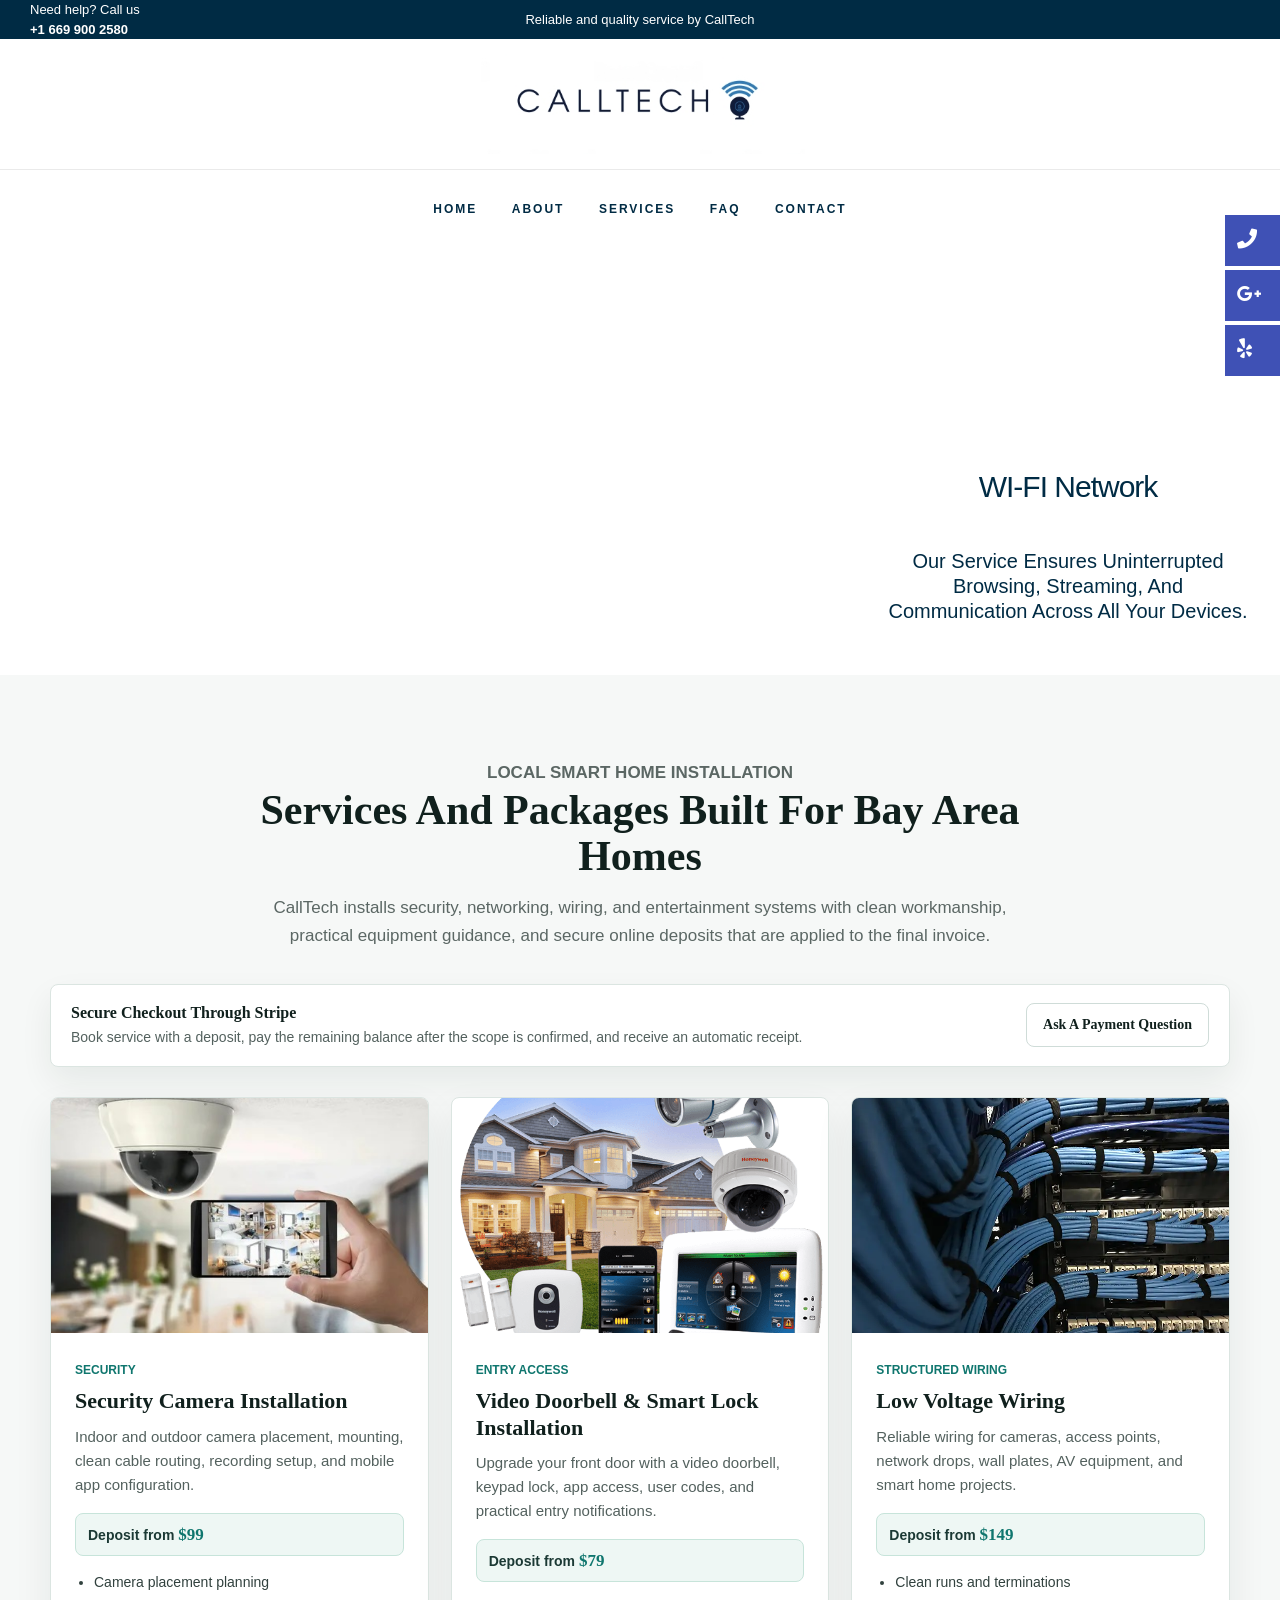
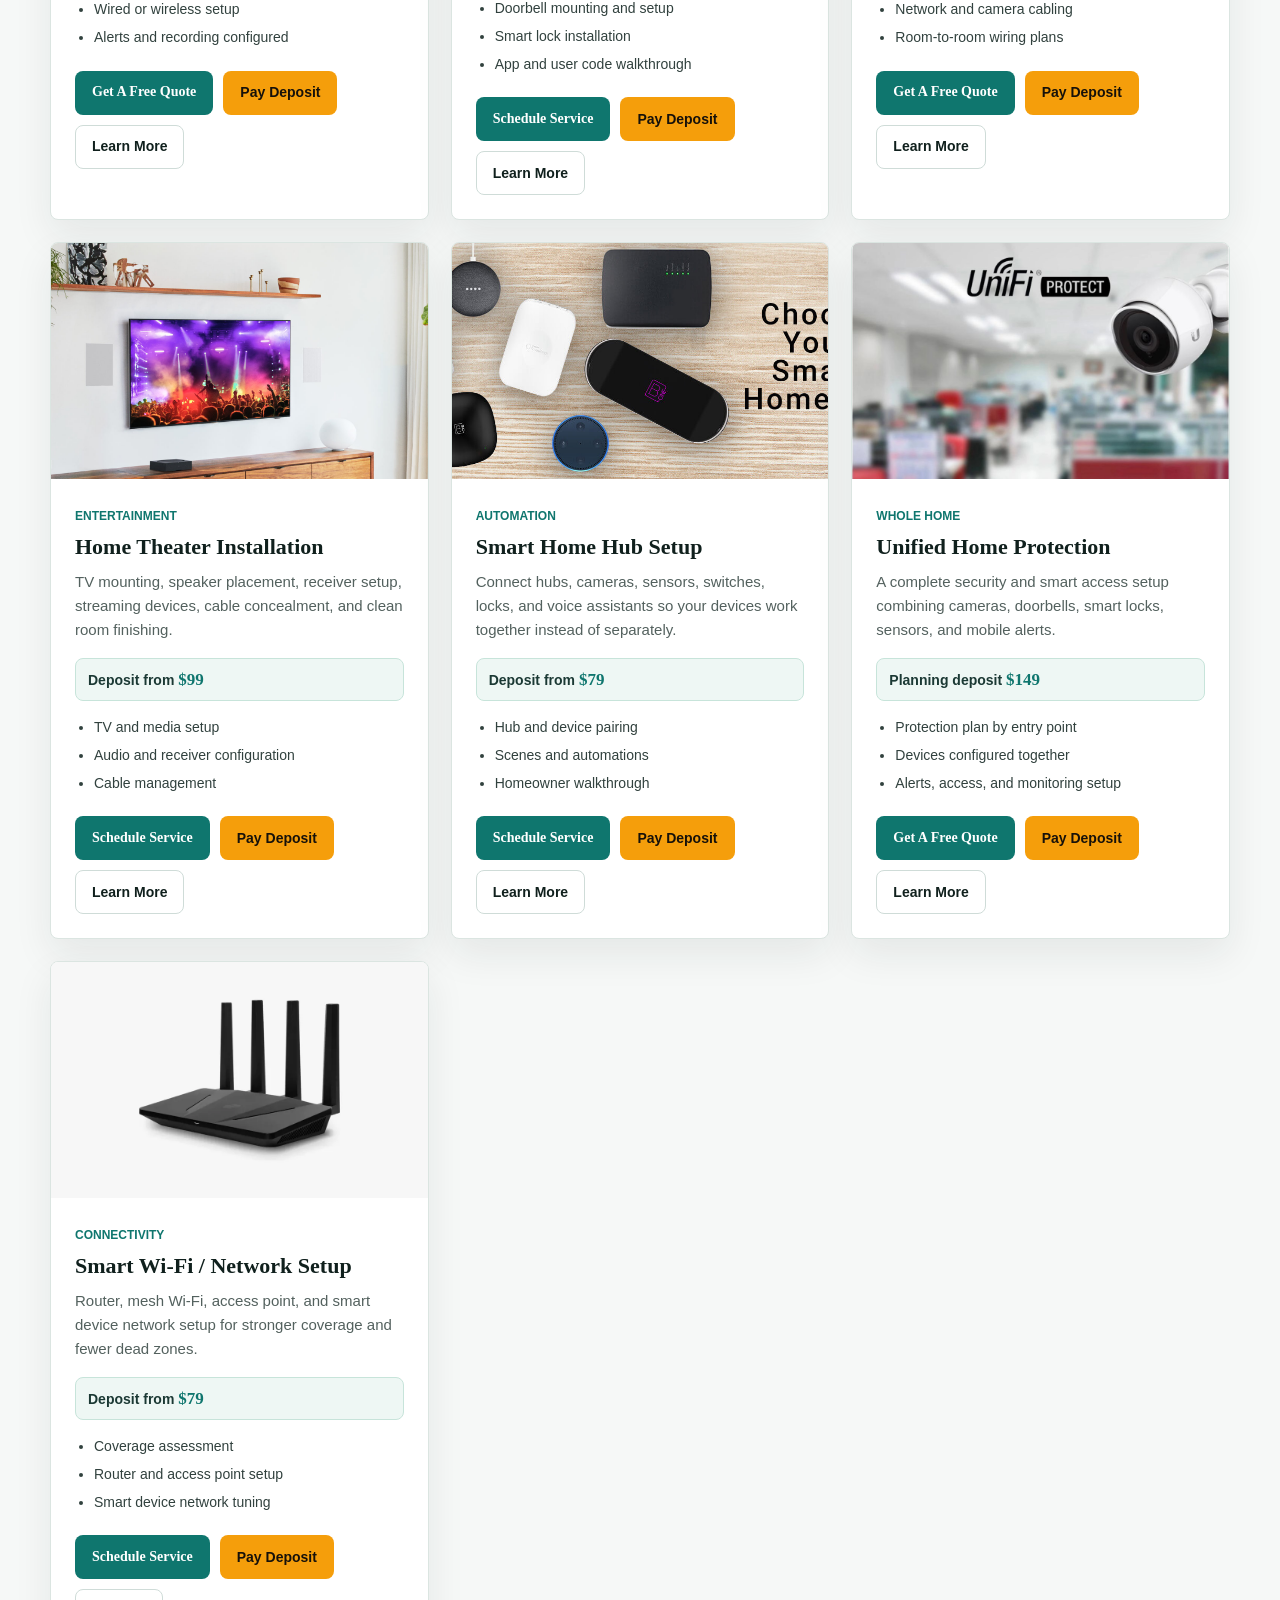
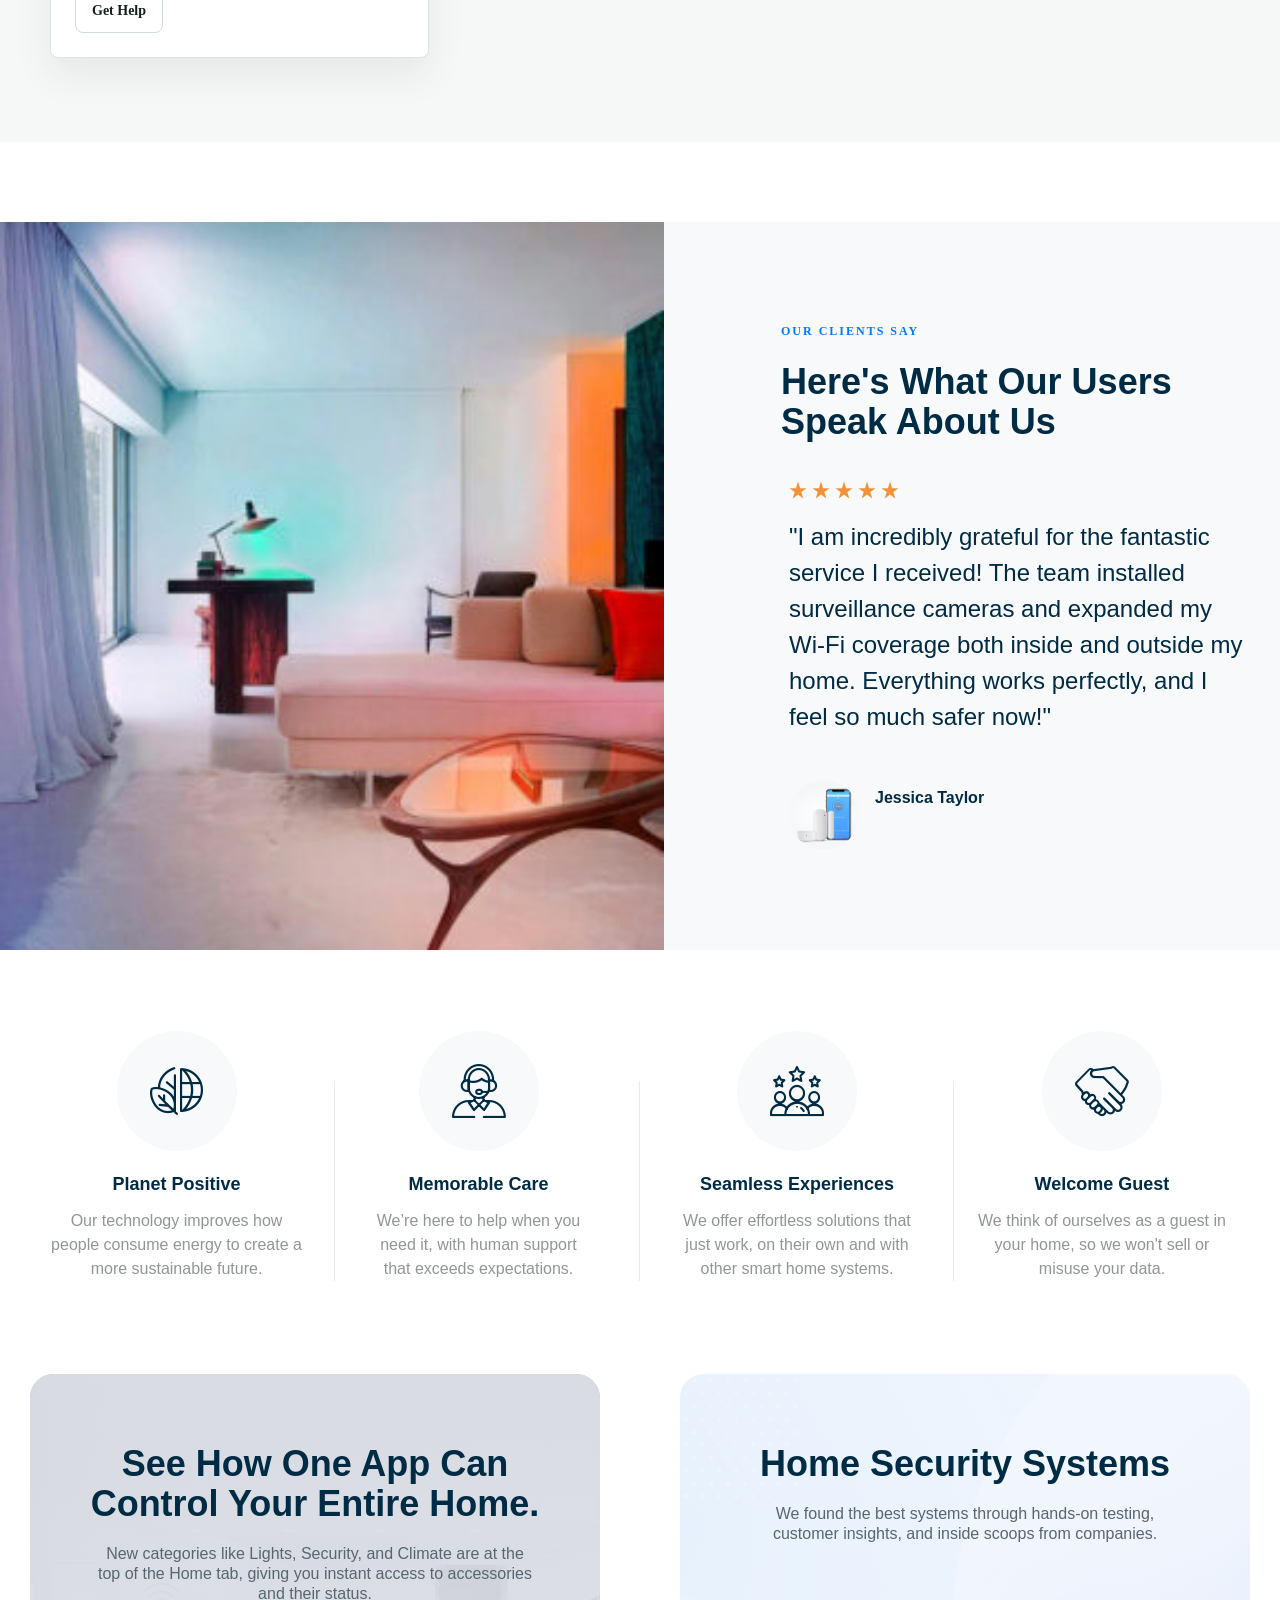
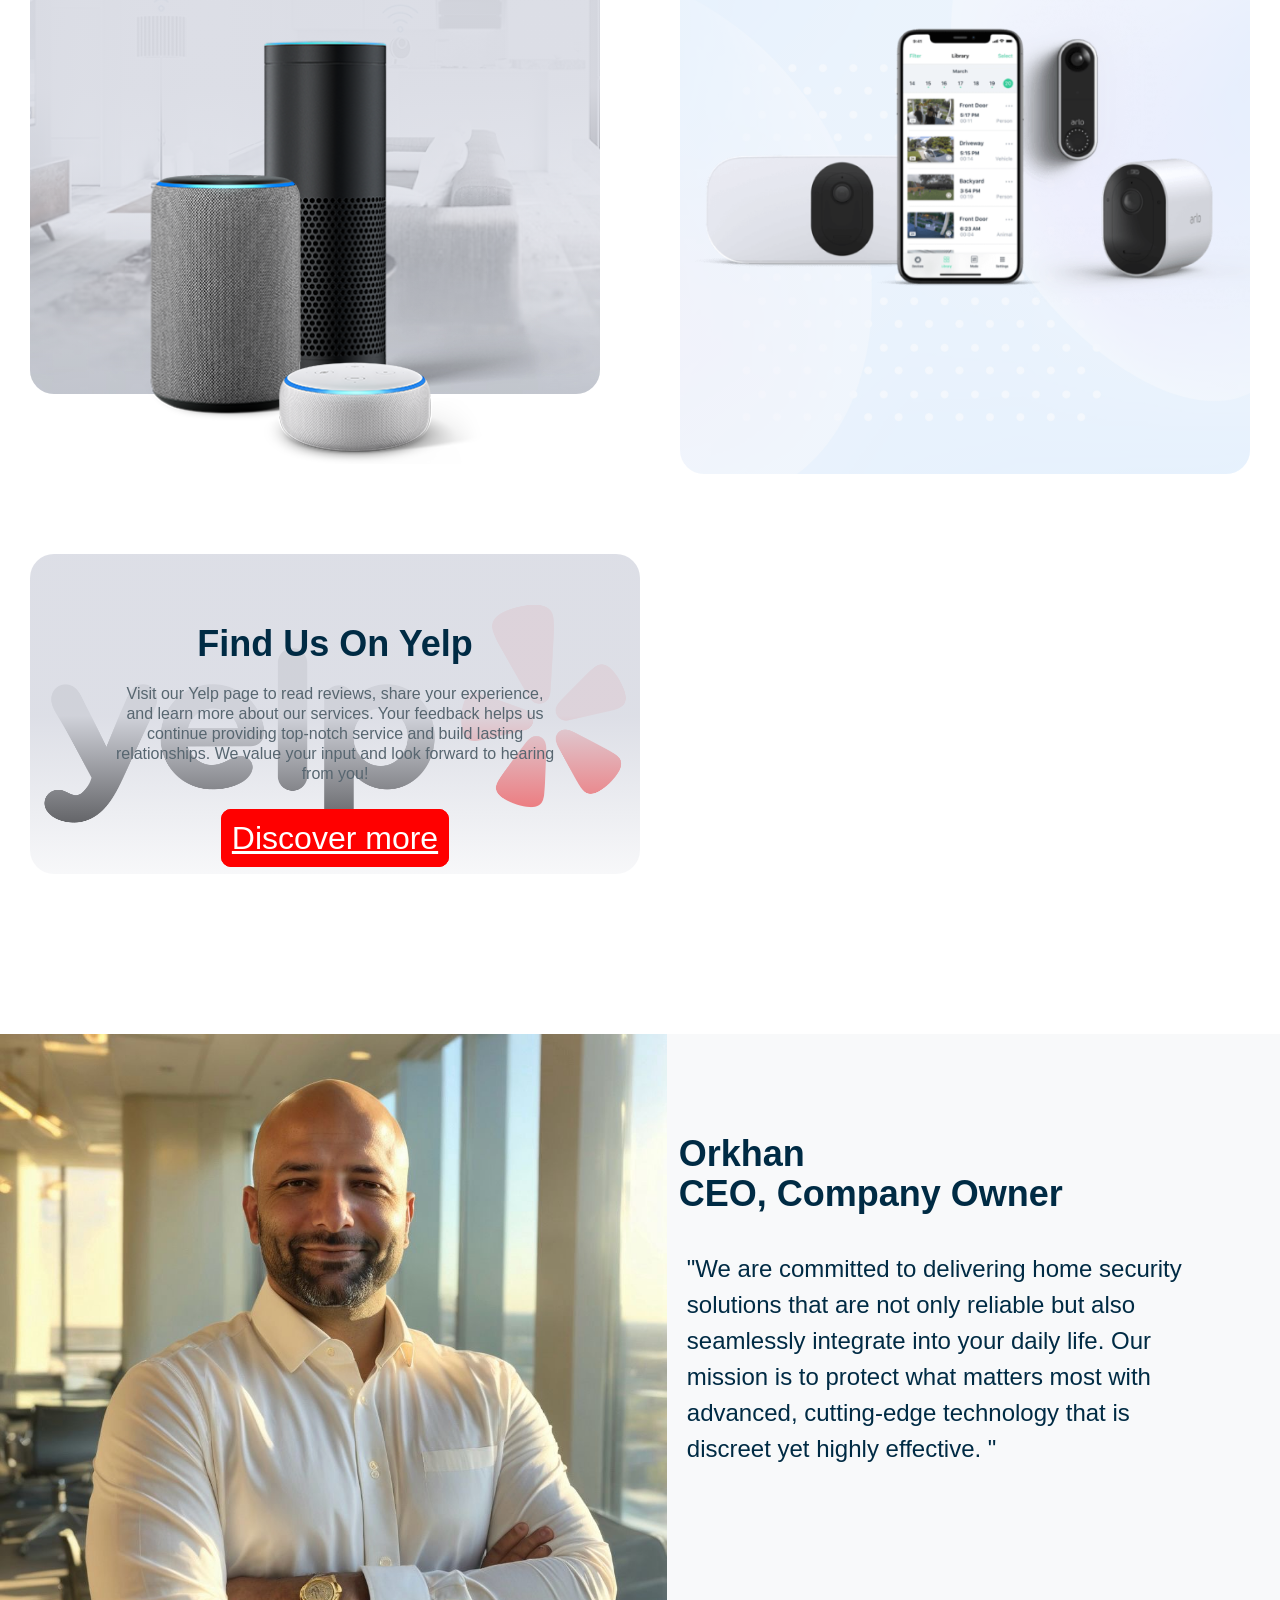
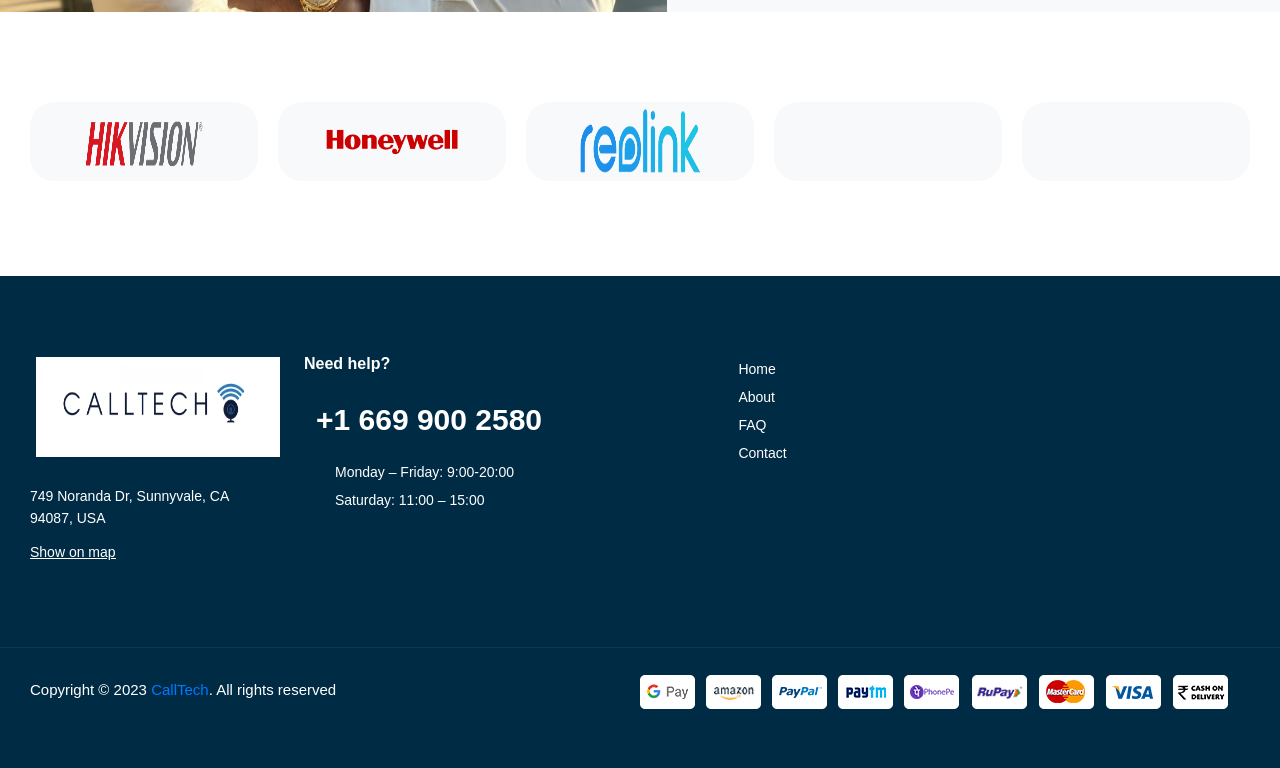
==== commit 54f7ceb8: "Load quote popup script on homepage" ====
--- a/index.html
+++ b/index.html
@@ -5010,6 +5010,7 @@
 		if (window.RS_MODULES.checkMinimal !== undefined) { window.RS_MODULES.checkMinimal(); };</script>
 	<script src="js/calltech-commerce.config.js"></script>
 	<script src="js/calltech-commerce.js"></script>
+	<script src="js/contact.js"></script>
 </body>
 
 </html>
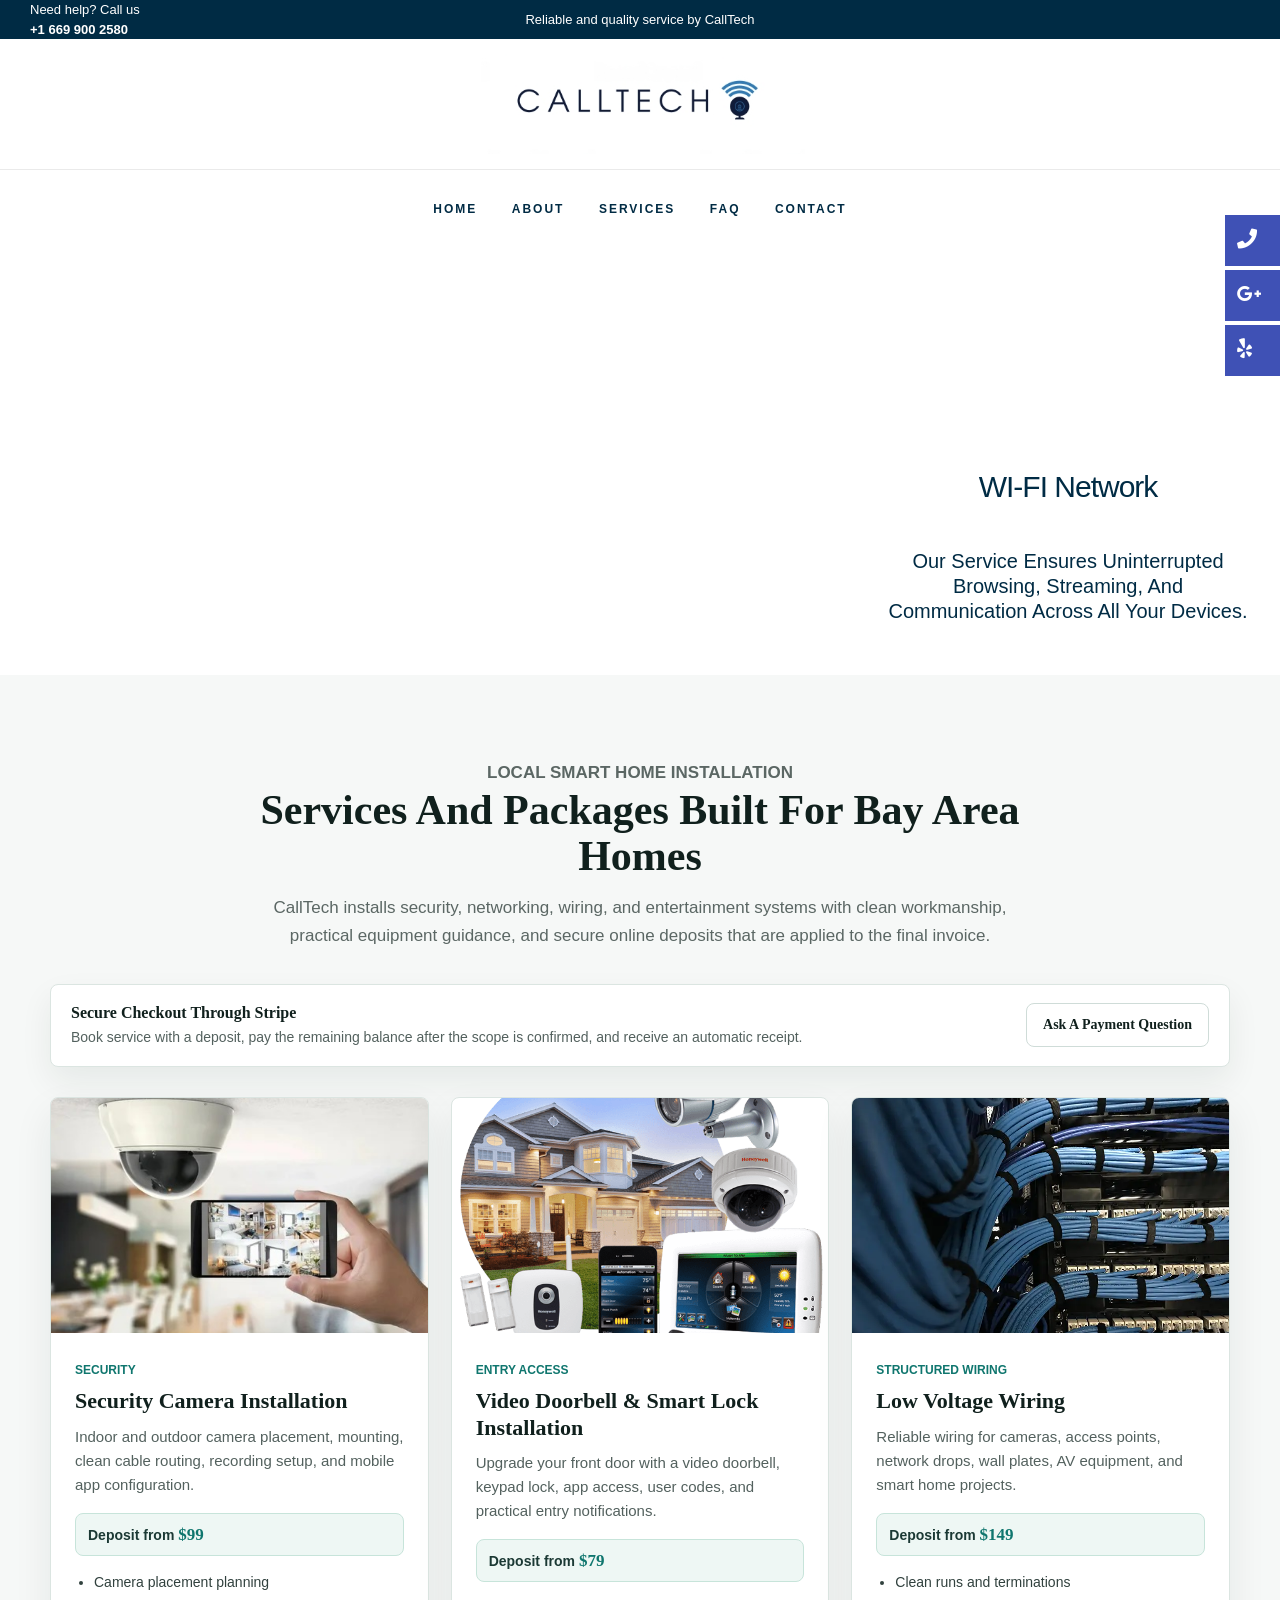
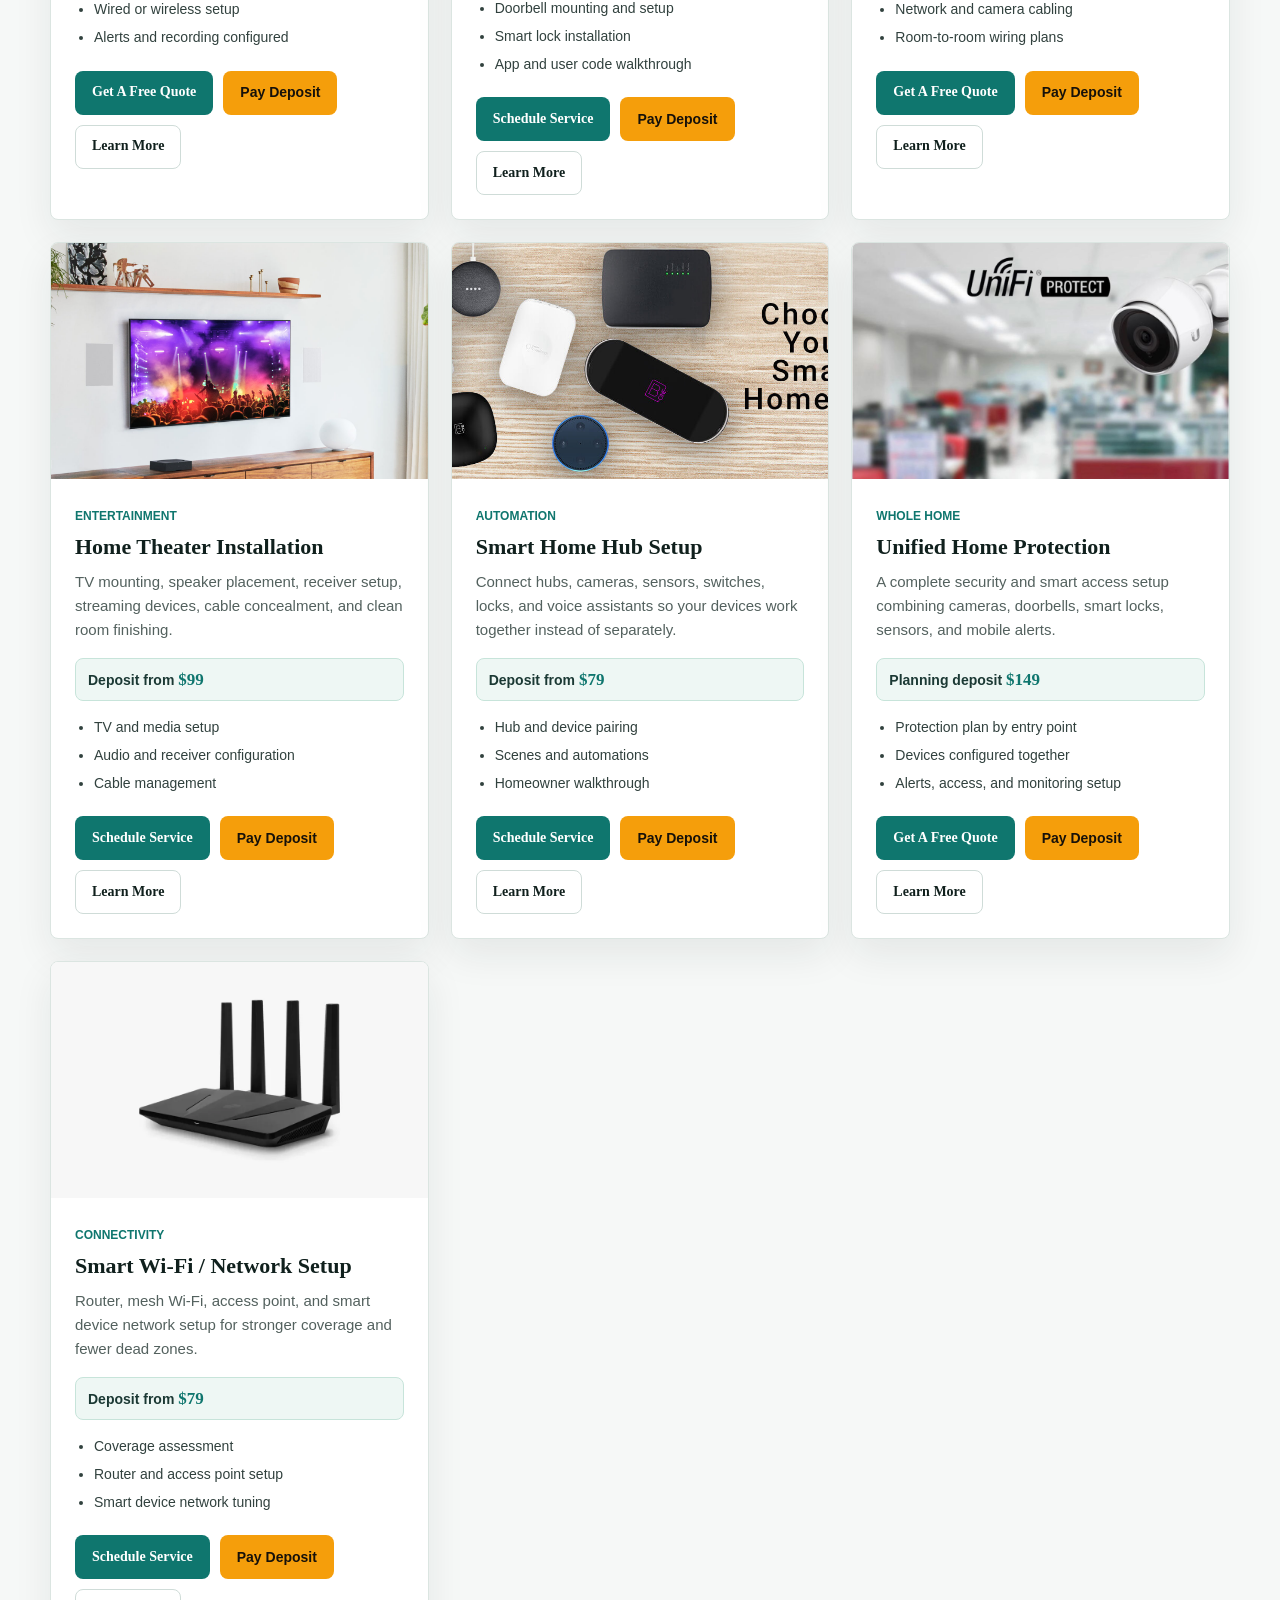
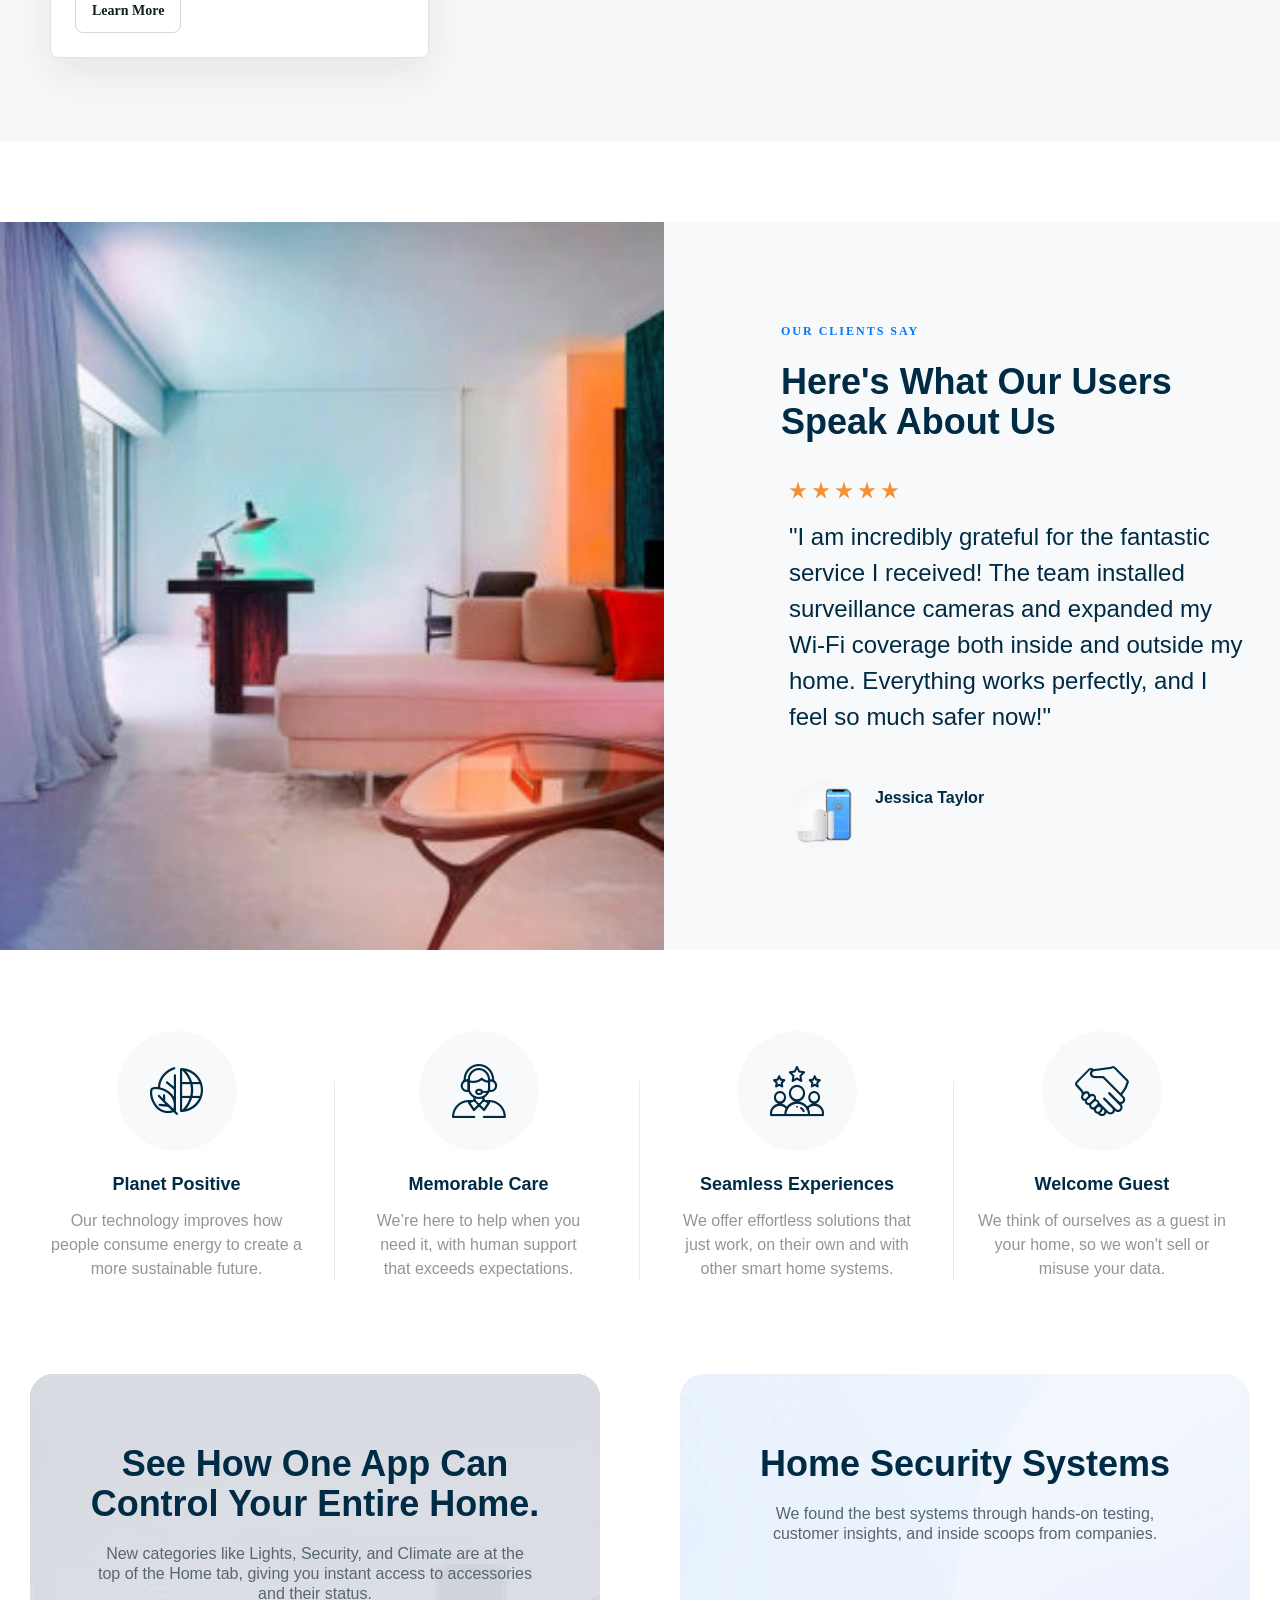
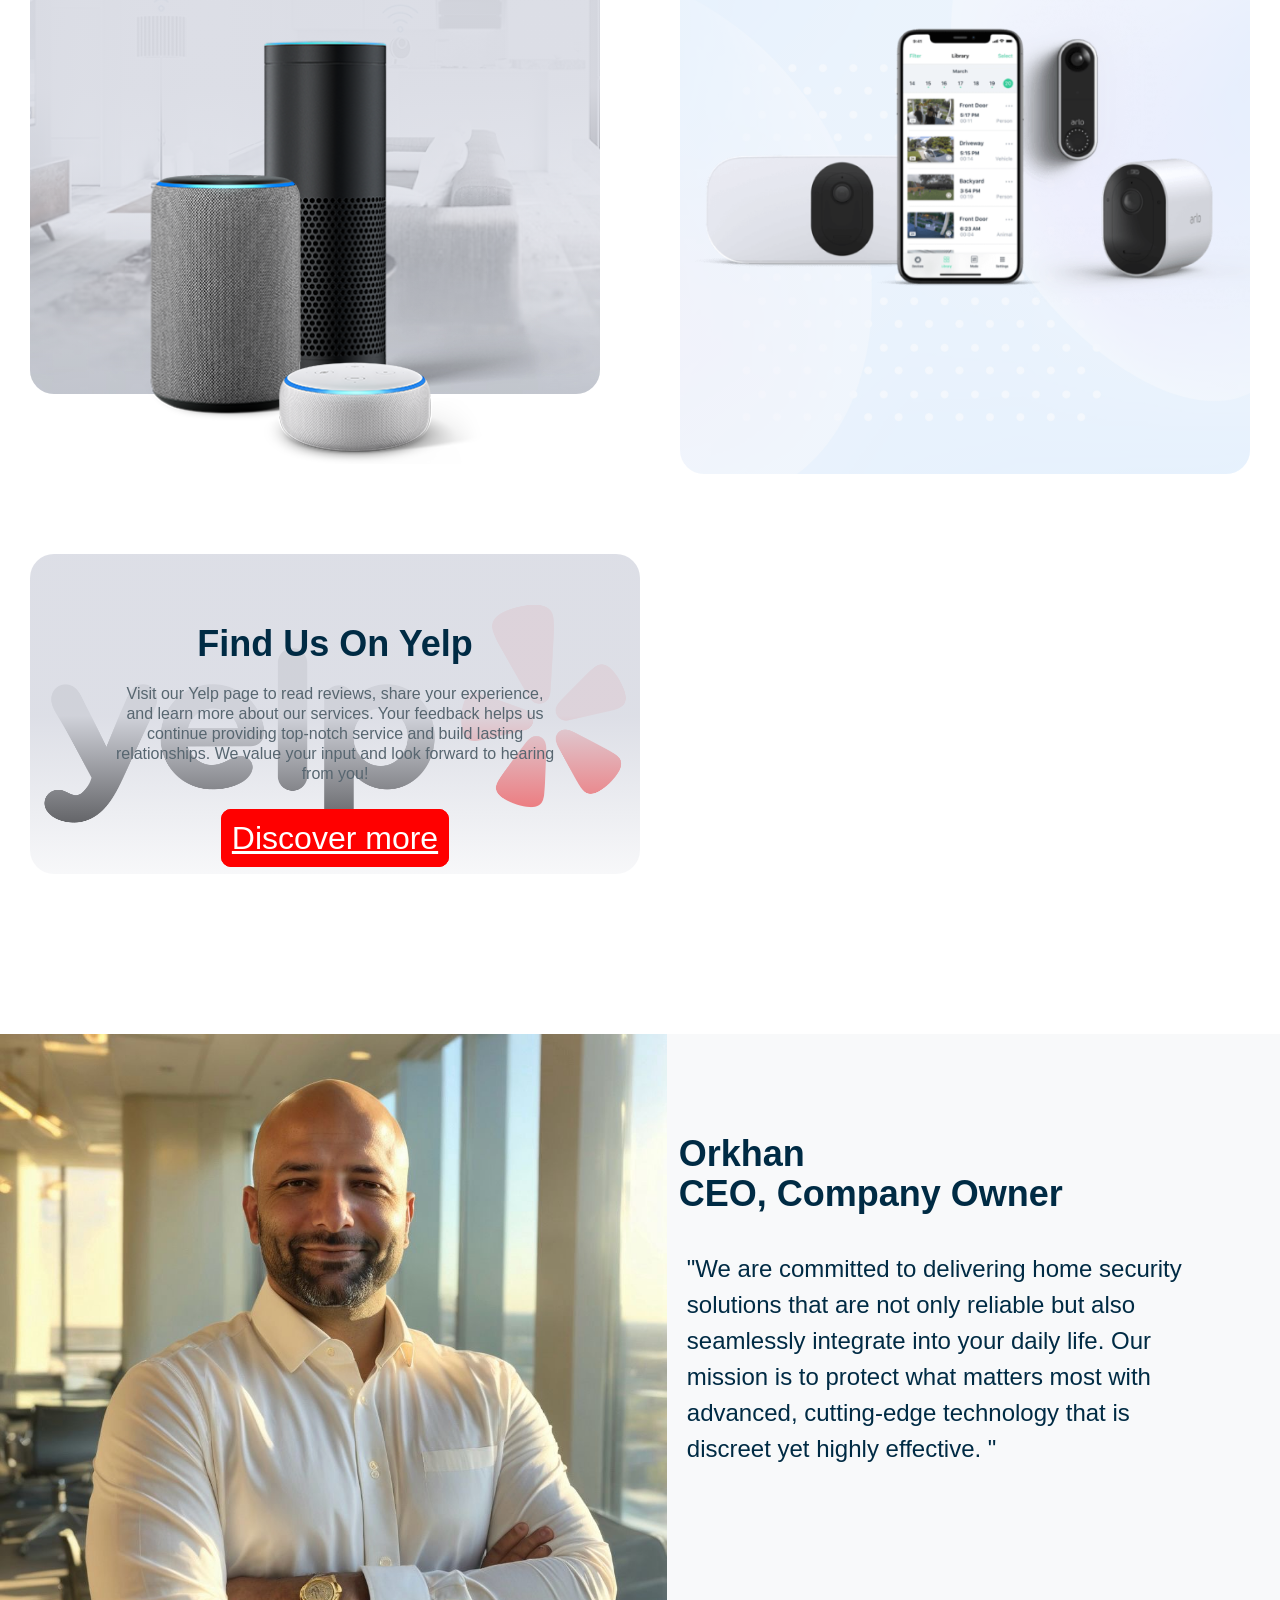
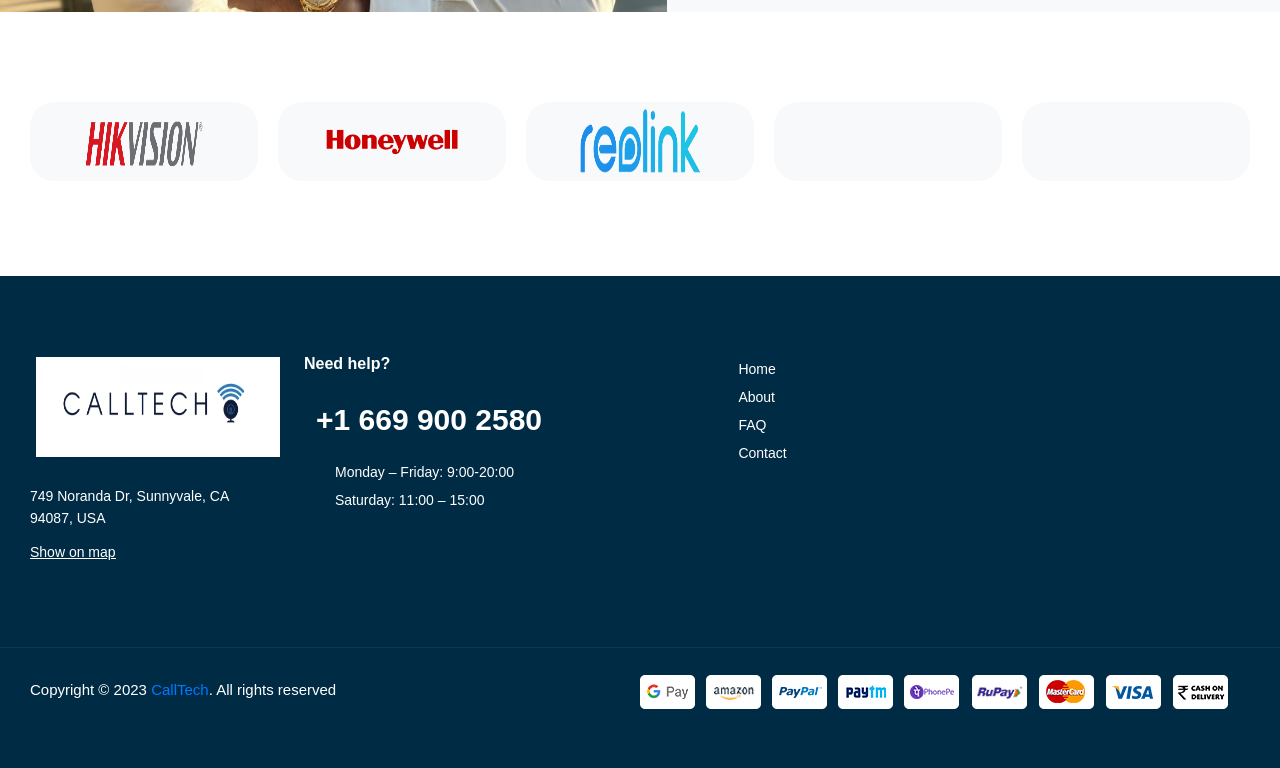
==== commit 83580537: "Fix service card quote and details actions" ====
--- a/index.html
+++ b/index.html
@@ -1018,9 +1018,9 @@
 															<li>Alerts and recording configured</li>
 														</ul>
 														<div class="ct-card-actions">
-															<button type="button" class="ct-btn ct-btn-primary" data-ct-open="security-camera">Get a Free Quote</button>
+															<button type="button" class="ct-btn ct-btn-primary" data-ct-quote-open data-ct-quote-service="Security Camera Installation">Get a Free Quote</button>
 															<a class="ct-btn ct-btn-pay" href="#pay-deposit" data-commerce-action="pay-deposit" data-commerce-category="deposits" data-stripe-link-key="securityCameraInstallation" data-service="Security Camera Installation" data-price="99" data-currency="USD">Pay Deposit</a>
-															<a class="ct-btn ct-btn-ghost" href="security-camera-doorbell-with-locker-installation.html">Learn More</a>
+															<button type="button" class="ct-btn ct-btn-ghost" data-ct-open="security-camera">Learn More</button>
 														</div>
 													</div>
 												</article>
@@ -1038,9 +1038,9 @@
 															<li>App and user code walkthrough</li>
 														</ul>
 														<div class="ct-card-actions">
-															<button type="button" class="ct-btn ct-btn-primary" data-ct-open="smart-entry">Schedule Service</button>
+															<button type="button" class="ct-btn ct-btn-primary" data-ct-quote-open data-ct-quote-service="Video Doorbell &amp; Smart Lock Installation">Schedule Service</button>
 															<a class="ct-btn ct-btn-pay" href="#pay-deposit" data-commerce-action="pay-deposit" data-commerce-category="deposits" data-stripe-link-key="videoDoorbellSmartLock" data-service="Video Doorbell &amp; Smart Lock Installation" data-price="79" data-currency="USD">Pay Deposit</a>
-															<a class="ct-btn ct-btn-ghost" href="security-camera-doorbell-with-locker-installation.html">Learn More</a>
+															<button type="button" class="ct-btn ct-btn-ghost" data-ct-open="smart-entry">Learn More</button>
 														</div>
 													</div>
 												</article>
@@ -1058,9 +1058,9 @@
 															<li>Room-to-room wiring plans</li>
 														</ul>
 														<div class="ct-card-actions">
-															<button type="button" class="ct-btn ct-btn-primary" data-ct-open="low-voltage">Get a Free Quote</button>
+															<button type="button" class="ct-btn ct-btn-primary" data-ct-quote-open data-ct-quote-service="Low Voltage Wiring">Get a Free Quote</button>
 															<a class="ct-btn ct-btn-pay" href="#pay-deposit" data-commerce-action="pay-deposit" data-commerce-category="deposits" data-stripe-link-key="lowVoltageWiring" data-service="Low Voltage Wiring" data-price="149" data-currency="USD">Pay Deposit</a>
-															<a class="ct-btn ct-btn-ghost" href="low-voltage-wiring.html">Learn More</a>
+															<button type="button" class="ct-btn ct-btn-ghost" data-ct-open="low-voltage">Learn More</button>
 														</div>
 													</div>
 												</article>
@@ -1078,9 +1078,9 @@
 															<li>Cable management</li>
 														</ul>
 														<div class="ct-card-actions">
-															<button type="button" class="ct-btn ct-btn-primary" data-ct-open="home-theater">Schedule Service</button>
+															<button type="button" class="ct-btn ct-btn-primary" data-ct-quote-open data-ct-quote-service="Home Theater Installation">Schedule Service</button>
 															<a class="ct-btn ct-btn-pay" href="#pay-deposit" data-commerce-action="pay-deposit" data-commerce-category="deposits" data-stripe-link-key="homeTheaterInstallation" data-service="Home Theater Installation" data-price="99" data-currency="USD">Pay Deposit</a>
-															<a class="ct-btn ct-btn-ghost" href="home-theatre-installation.html">Learn More</a>
+															<button type="button" class="ct-btn ct-btn-ghost" data-ct-open="home-theater">Learn More</button>
 														</div>
 													</div>
 												</article>
@@ -1098,9 +1098,9 @@
 															<li>Homeowner walkthrough</li>
 														</ul>
 														<div class="ct-card-actions">
-															<button type="button" class="ct-btn ct-btn-primary" data-ct-open="smart-hub">Schedule Service</button>
+															<button type="button" class="ct-btn ct-btn-primary" data-ct-quote-open data-ct-quote-service="Smart Home Hub Setup">Schedule Service</button>
 															<a class="ct-btn ct-btn-pay" href="#pay-deposit" data-commerce-action="pay-deposit" data-commerce-category="deposits" data-stripe-link-key="smartHomeHubSetup" data-service="Smart Home Hub Setup" data-price="79" data-currency="USD">Pay Deposit</a>
-															<a class="ct-btn ct-btn-ghost" href="smart-home-hubs.html">Learn More</a>
+															<button type="button" class="ct-btn ct-btn-ghost" data-ct-open="smart-hub">Learn More</button>
 														</div>
 													</div>
 												</article>
@@ -1118,9 +1118,9 @@
 															<li>Alerts, access, and monitoring setup</li>
 														</ul>
 														<div class="ct-card-actions">
-															<button type="button" class="ct-btn ct-btn-primary" data-ct-open="home-protection">Get a Free Quote</button>
+															<button type="button" class="ct-btn ct-btn-primary" data-ct-quote-open data-ct-quote-service="Unified Home Protection">Get a Free Quote</button>
 															<a class="ct-btn ct-btn-pay" href="#pay-deposit" data-commerce-action="pay-deposit" data-commerce-category="deposits" data-stripe-link-key="unifiedHomeProtection" data-service="Unified Home Protection" data-price="149" data-currency="USD">Pay Deposit</a>
-															<a class="ct-btn ct-btn-ghost" href="unified-home-protection.html">Learn More</a>
+															<button type="button" class="ct-btn ct-btn-ghost" data-ct-open="home-protection">Learn More</button>
 														</div>
 													</div>
 												</article>
@@ -1138,9 +1138,9 @@
 															<li>Smart device network tuning</li>
 														</ul>
 														<div class="ct-card-actions">
-															<button type="button" class="ct-btn ct-btn-primary" data-ct-open="network-setup">Schedule Service</button>
+															<button type="button" class="ct-btn ct-btn-primary" data-ct-quote-open data-ct-quote-service="Smart Wi-Fi / Network Setup">Schedule Service</button>
 															<a class="ct-btn ct-btn-pay" href="#pay-deposit" data-commerce-action="pay-deposit" data-commerce-category="deposits" data-stripe-link-key="networkSetup" data-service="Smart Wi-Fi / Network Setup" data-price="79" data-currency="USD">Pay Deposit</a>
-															<button type="button" class="ct-btn ct-btn-ghost" data-ct-quote-open data-ct-quote-service="Smart Wi-Fi / Network Setup">Get Help</button>
+															<button type="button" class="ct-btn ct-btn-ghost" data-ct-open="network-setup">Learn More</button>
 														</div>
 													</div>
 												</article>
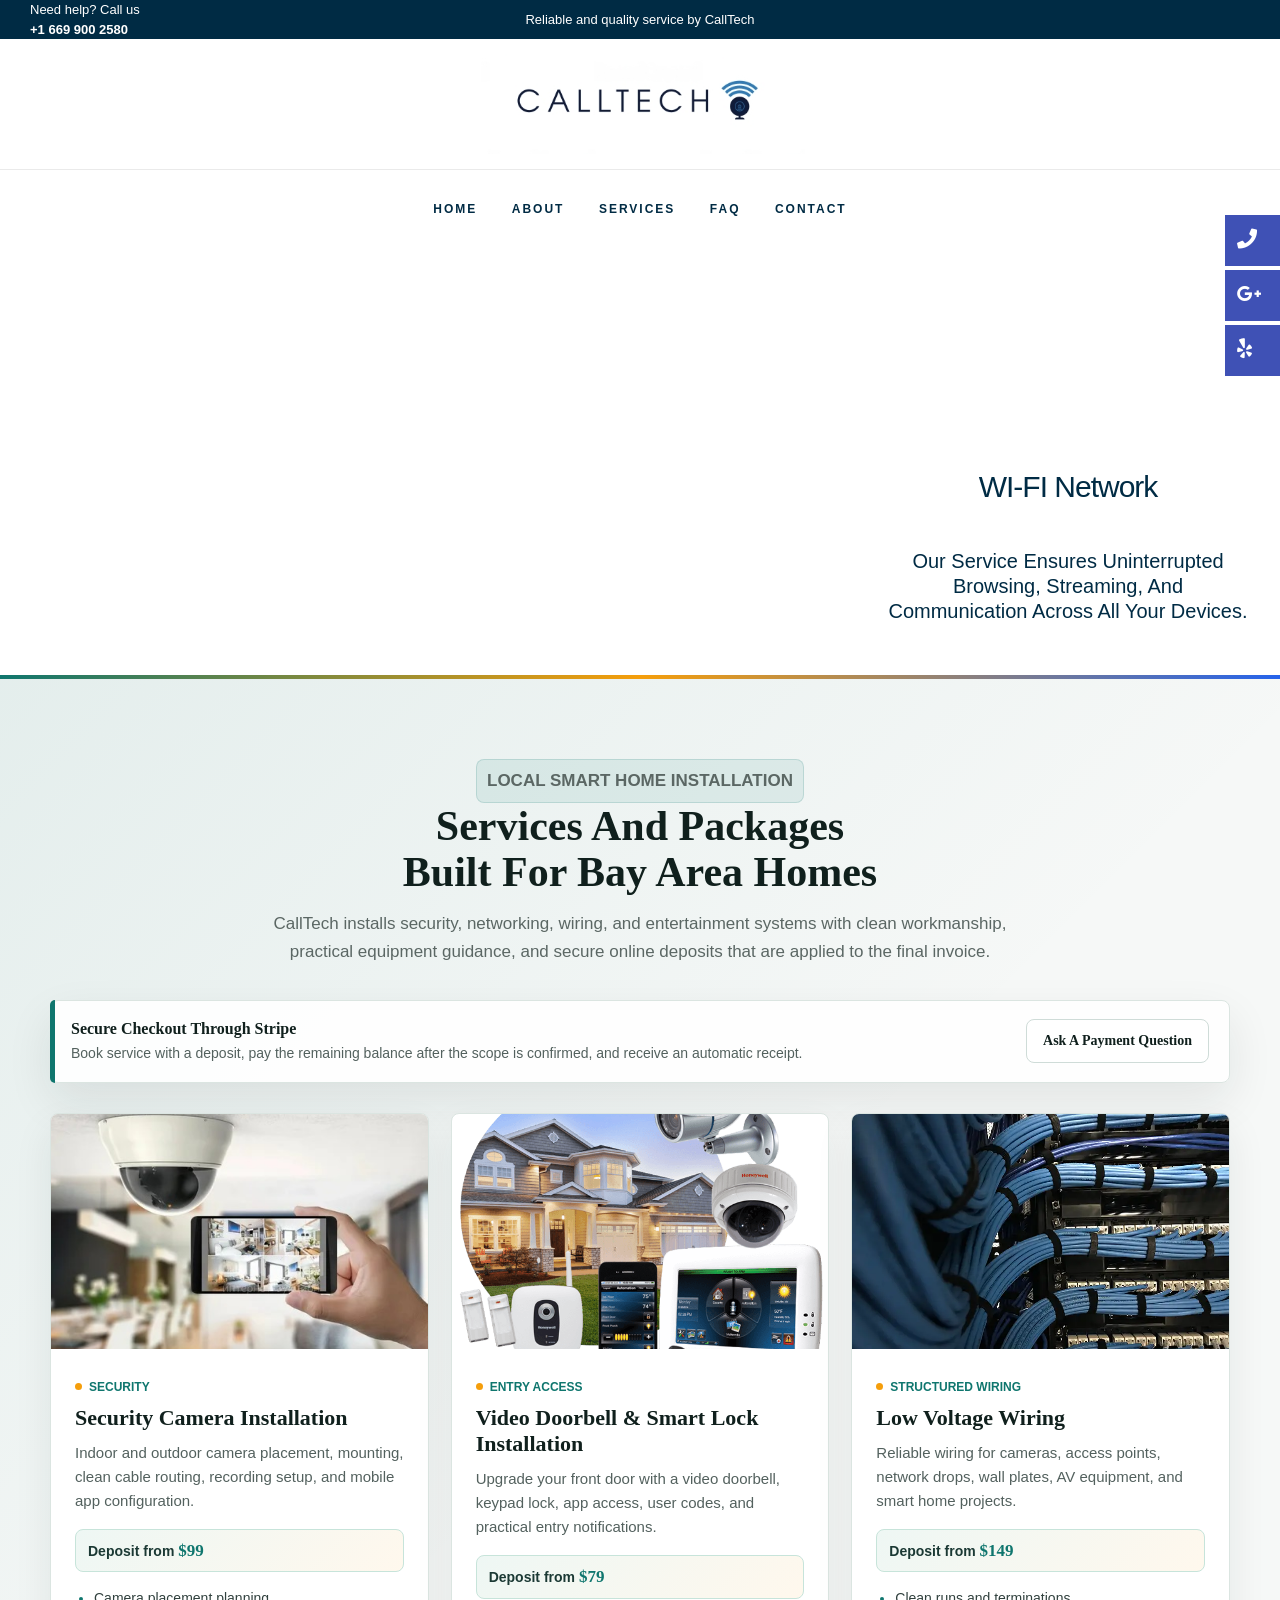
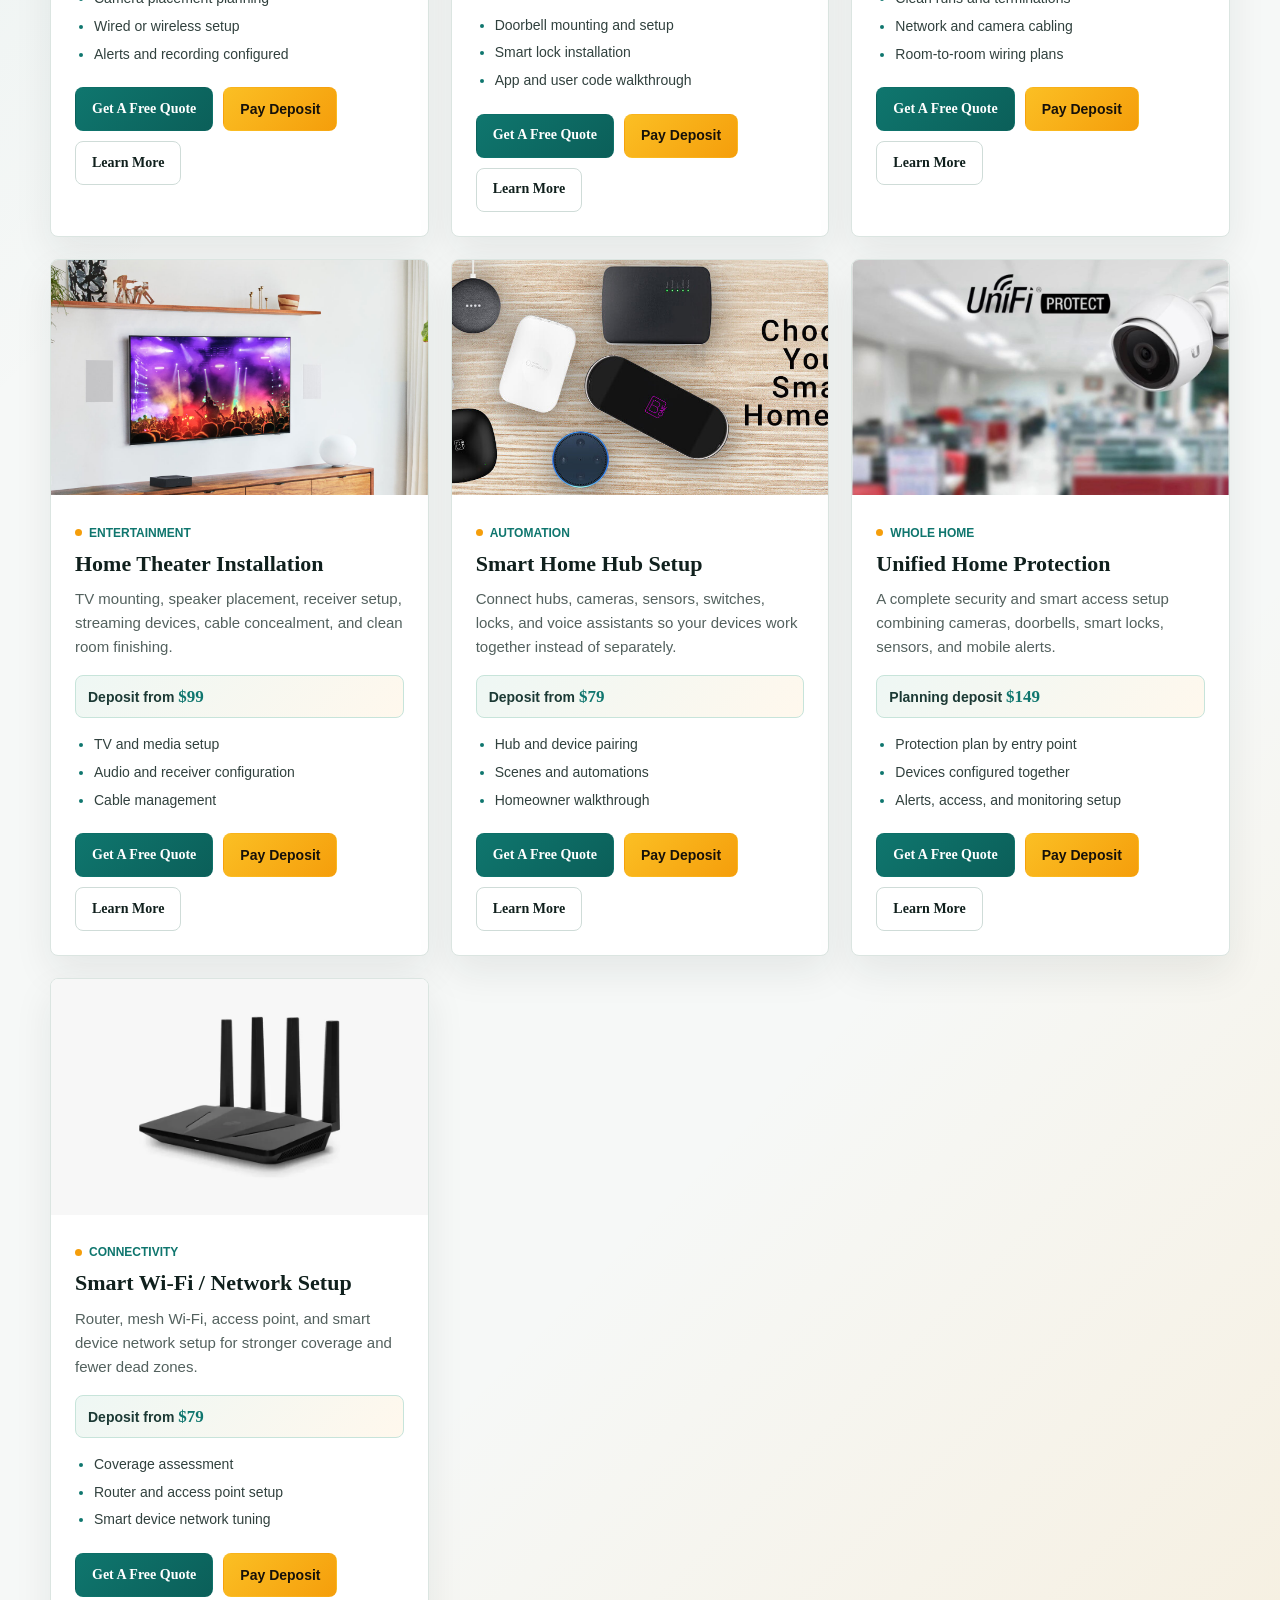
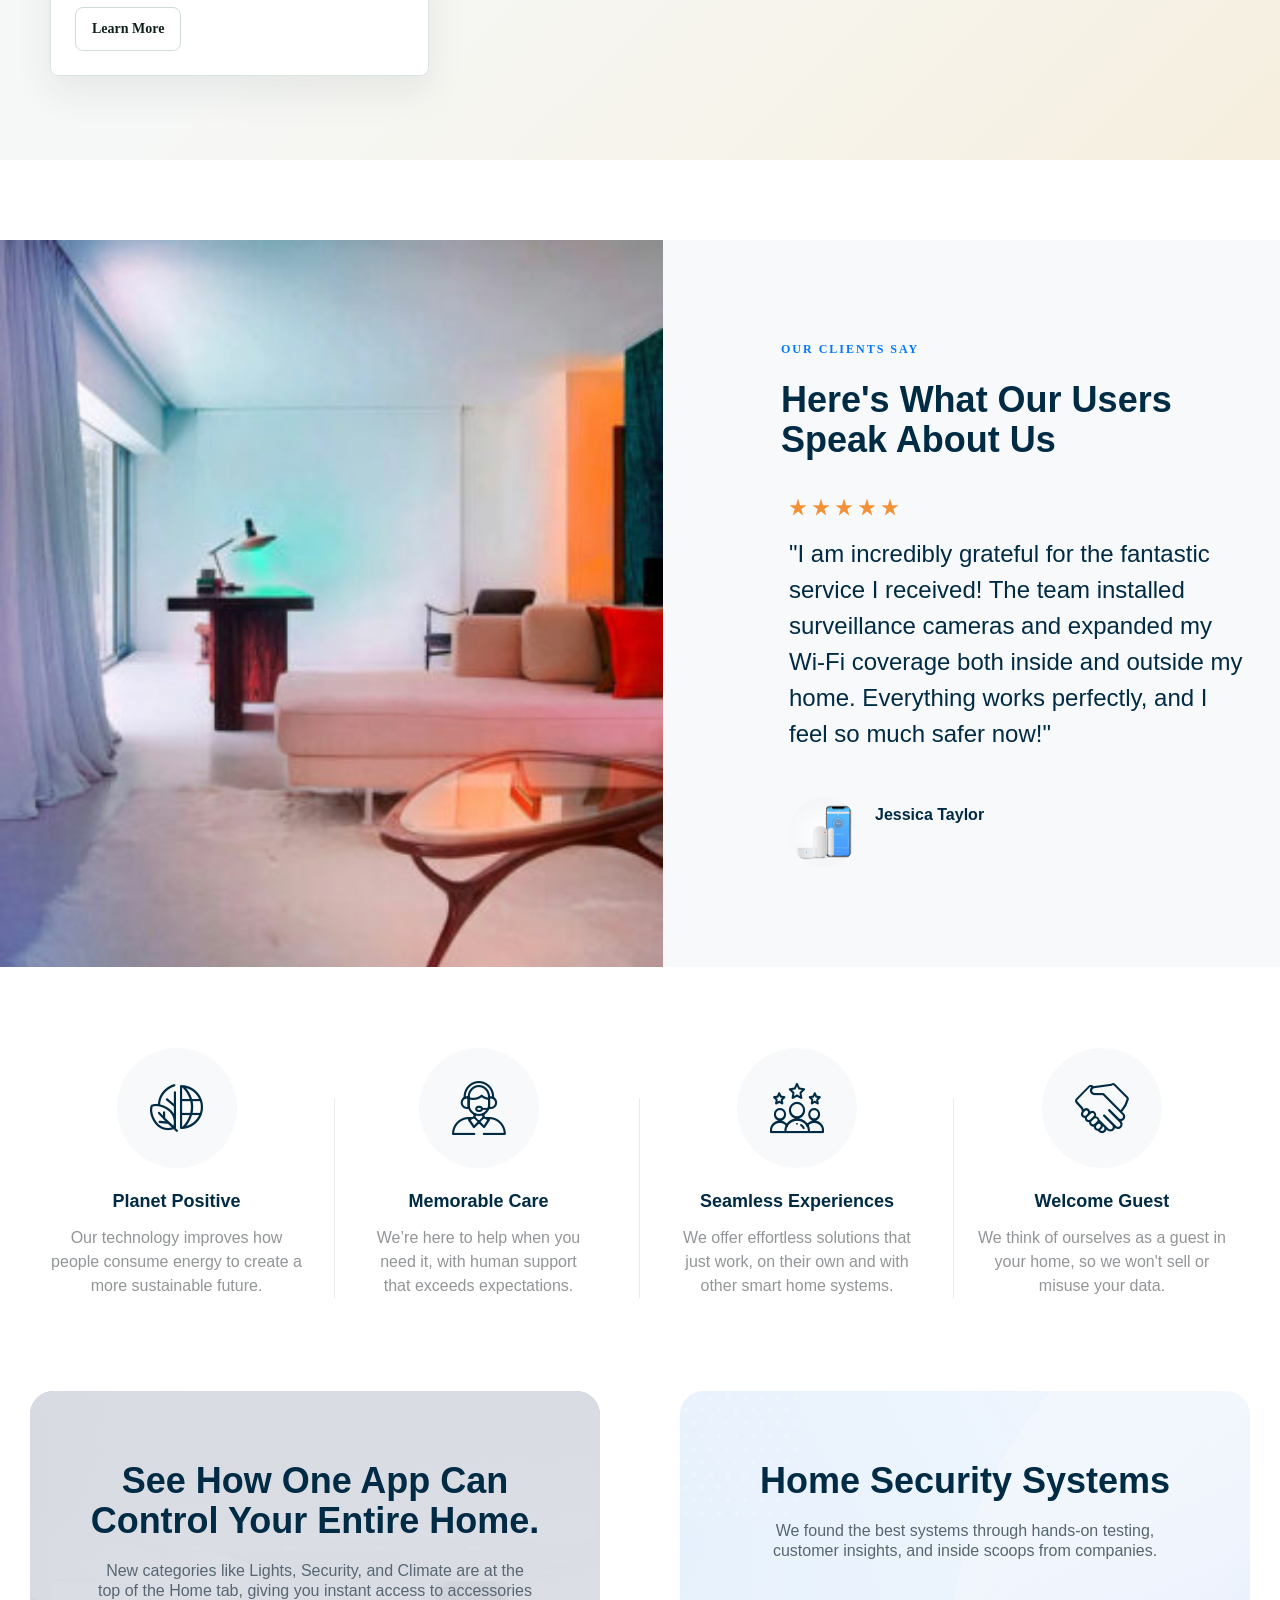
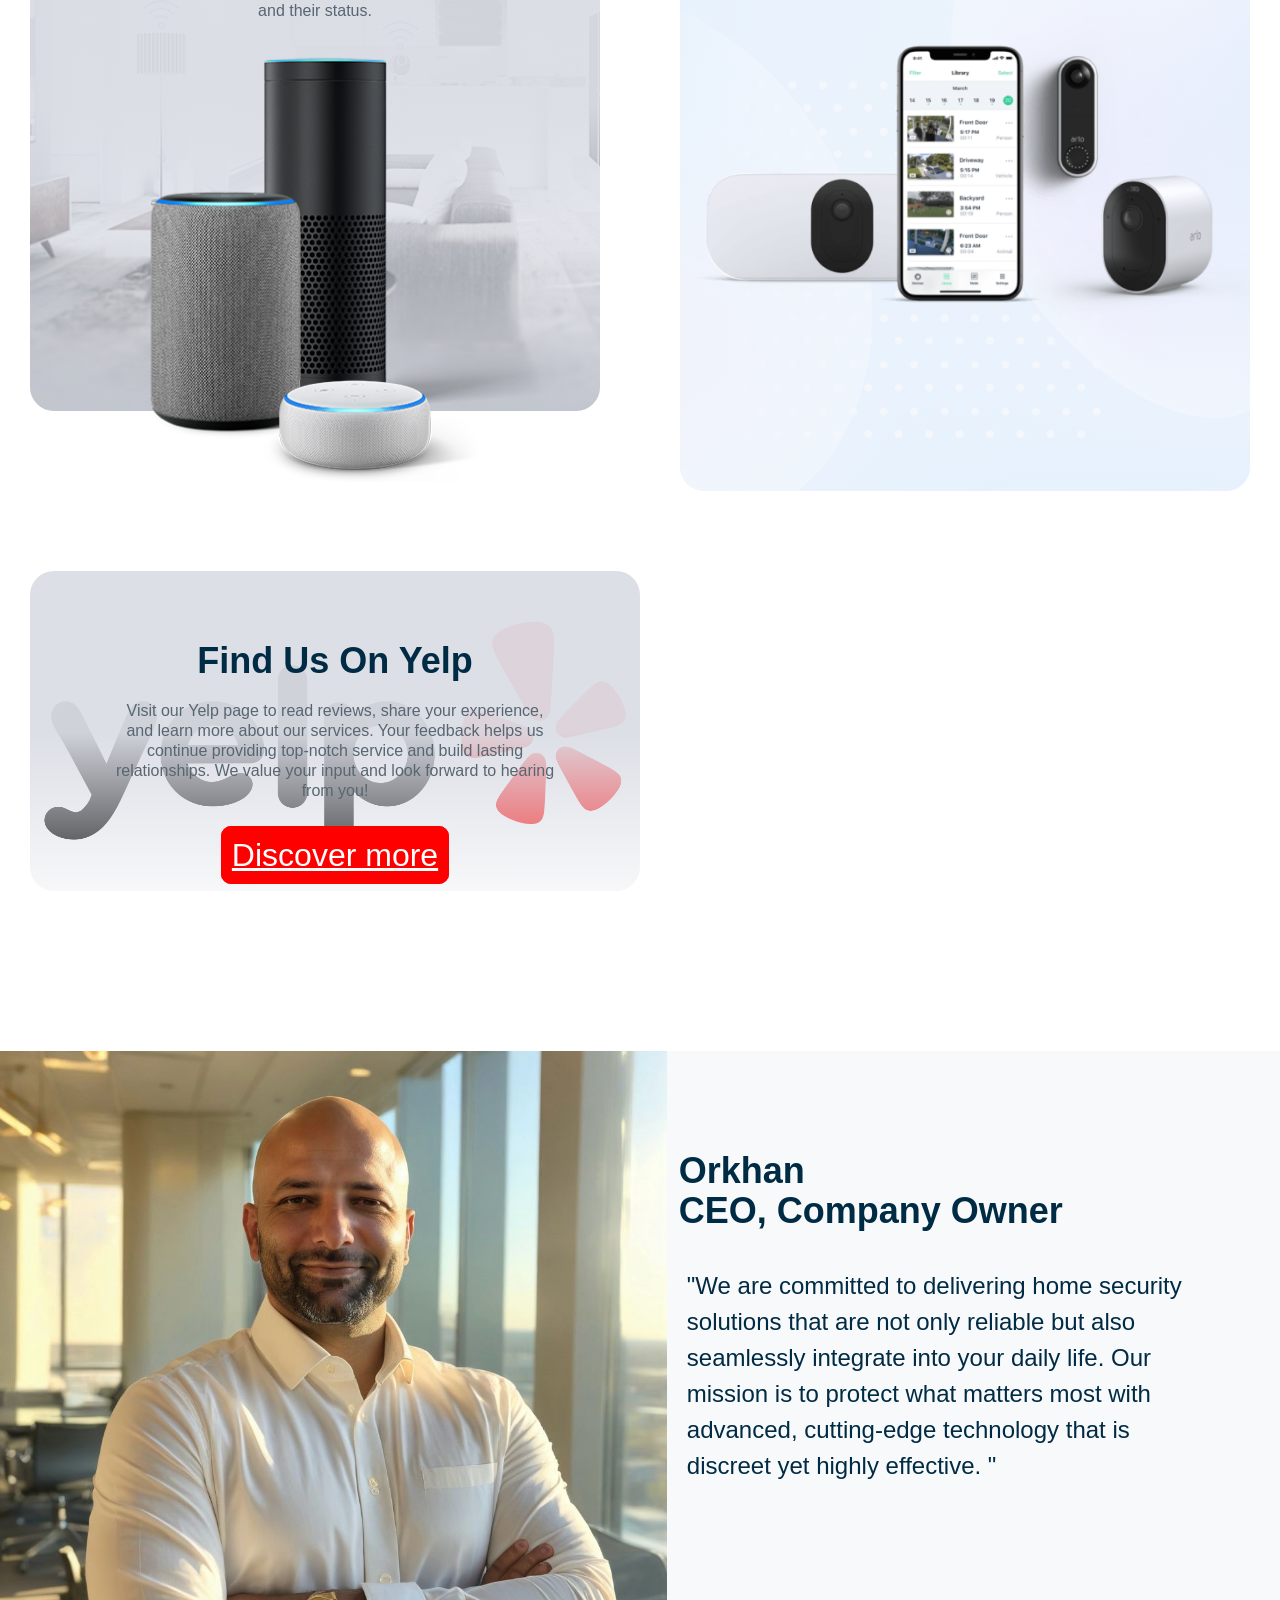
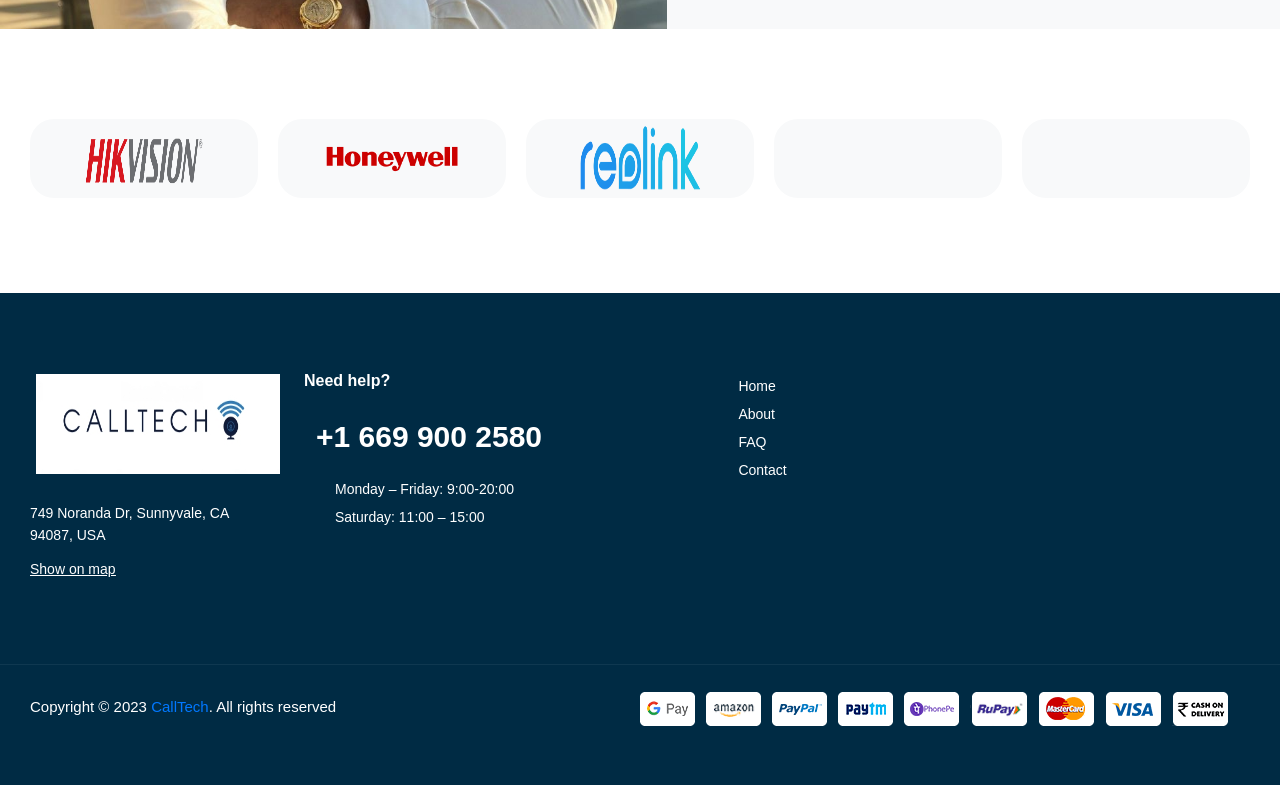
==== commit 1ea707dd: "Simplify service detail modal actions" ====
--- a/index.html
+++ b/index.html
@@ -1038,7 +1038,7 @@
 															<li>App and user code walkthrough</li>
 														</ul>
 														<div class="ct-card-actions">
-															<button type="button" class="ct-btn ct-btn-primary" data-ct-quote-open data-ct-quote-service="Video Doorbell &amp; Smart Lock Installation">Schedule Service</button>
+															<button type="button" class="ct-btn ct-btn-primary" data-ct-quote-open data-ct-quote-service="Video Doorbell &amp; Smart Lock Installation">Get a Free Quote</button>
 															<a class="ct-btn ct-btn-pay" href="#pay-deposit" data-commerce-action="pay-deposit" data-commerce-category="deposits" data-stripe-link-key="videoDoorbellSmartLock" data-service="Video Doorbell &amp; Smart Lock Installation" data-price="79" data-currency="USD">Pay Deposit</a>
 															<button type="button" class="ct-btn ct-btn-ghost" data-ct-open="smart-entry">Learn More</button>
 														</div>
@@ -1078,7 +1078,7 @@
 															<li>Cable management</li>
 														</ul>
 														<div class="ct-card-actions">
-															<button type="button" class="ct-btn ct-btn-primary" data-ct-quote-open data-ct-quote-service="Home Theater Installation">Schedule Service</button>
+															<button type="button" class="ct-btn ct-btn-primary" data-ct-quote-open data-ct-quote-service="Home Theater Installation">Get a Free Quote</button>
 															<a class="ct-btn ct-btn-pay" href="#pay-deposit" data-commerce-action="pay-deposit" data-commerce-category="deposits" data-stripe-link-key="homeTheaterInstallation" data-service="Home Theater Installation" data-price="99" data-currency="USD">Pay Deposit</a>
 															<button type="button" class="ct-btn ct-btn-ghost" data-ct-open="home-theater">Learn More</button>
 														</div>
@@ -1098,7 +1098,7 @@
 															<li>Homeowner walkthrough</li>
 														</ul>
 														<div class="ct-card-actions">
-															<button type="button" class="ct-btn ct-btn-primary" data-ct-quote-open data-ct-quote-service="Smart Home Hub Setup">Schedule Service</button>
+															<button type="button" class="ct-btn ct-btn-primary" data-ct-quote-open data-ct-quote-service="Smart Home Hub Setup">Get a Free Quote</button>
 															<a class="ct-btn ct-btn-pay" href="#pay-deposit" data-commerce-action="pay-deposit" data-commerce-category="deposits" data-stripe-link-key="smartHomeHubSetup" data-service="Smart Home Hub Setup" data-price="79" data-currency="USD">Pay Deposit</a>
 															<button type="button" class="ct-btn ct-btn-ghost" data-ct-open="smart-hub">Learn More</button>
 														</div>
@@ -1138,7 +1138,7 @@
 															<li>Smart device network tuning</li>
 														</ul>
 														<div class="ct-card-actions">
-															<button type="button" class="ct-btn ct-btn-primary" data-ct-quote-open data-ct-quote-service="Smart Wi-Fi / Network Setup">Schedule Service</button>
+															<button type="button" class="ct-btn ct-btn-primary" data-ct-quote-open data-ct-quote-service="Smart Wi-Fi / Network Setup">Get a Free Quote</button>
 															<a class="ct-btn ct-btn-pay" href="#pay-deposit" data-commerce-action="pay-deposit" data-commerce-category="deposits" data-stripe-link-key="networkSetup" data-service="Smart Wi-Fi / Network Setup" data-price="79" data-currency="USD">Pay Deposit</a>
 															<button type="button" class="ct-btn ct-btn-ghost" data-ct-open="network-setup">Learn More</button>
 														</div>
@@ -1172,7 +1172,6 @@
 												</div>
 												<p class="ct-modal-note" data-ct-modal-note></p>
 												<div class="ct-modal-actions">
-													<a class="ct-btn ct-btn-primary" data-ct-modal-quote href="#quote">Get a Free Quote</a>
 													<a class="ct-btn ct-btn-pay" data-ct-modal-pay href="#pay-deposit">Pay Deposit</a>
 												</div>
 											</div>
--- a/js/calltech-services.css
+++ b/js/calltech-services.css
@@ -1,7 +1,22 @@
 .ct-services-packages {
-	background: #f6f8f7;
+	background:
+		linear-gradient(135deg, rgba(15, 118, 110, 0.08) 0%, rgba(255, 255, 255, 0) 34%),
+		linear-gradient(315deg, rgba(245, 158, 11, 0.10) 0%, rgba(255, 255, 255, 0) 30%),
+		#f6f8f7;
 	color: #172321;
+	overflow: hidden;
 	padding: 84px 20px;
+	position: relative;
+}
+
+.ct-services-packages::before {
+	background: linear-gradient(90deg, #0f766e, #f59e0b, #2563eb);
+	content: "";
+	height: 4px;
+	left: 0;
+	position: absolute;
+	right: 0;
+	top: 0;
 }
 
 .elementor-element-b1200ae,
@@ -14,6 +29,8 @@
 .ct-services-wrap {
 	max-width: 1180px;
 	margin: 0 auto;
+	position: relative;
+	z-index: 1;
 }
 
 .ct-section-head {
@@ -28,6 +45,7 @@
 	line-height: 1.1;
 	margin: 0 0 14px;
 	letter-spacing: 0;
+	text-wrap: balance;
 }
 
 .ct-section-head p {
@@ -39,15 +57,27 @@
 
 .ct-payment-note {
 	align-items: center;
-	background: #ffffff;
+	background: rgba(255, 255, 255, 0.92);
 	border: 1px solid #dbe5e1;
 	border-radius: 8px;
-	box-shadow: 0 14px 32px rgba(21, 36, 33, 0.07);
+	box-shadow: 0 18px 46px rgba(21, 36, 33, 0.09);
 	display: flex;
 	gap: 18px;
 	justify-content: space-between;
 	margin: 0 0 30px;
 	padding: 18px 20px;
+	position: relative;
+}
+
+.ct-payment-note::before {
+	background: #0f766e;
+	border-radius: 8px 0 0 8px;
+	bottom: -1px;
+	content: "";
+	left: -1px;
+	position: absolute;
+	top: -1px;
+	width: 5px;
 }
 
 .ct-payment-note strong {
@@ -65,11 +95,17 @@
 }
 
 .ct-eyebrow {
+	align-items: center;
+	background: rgba(15, 118, 110, 0.09);
+	border: 1px solid rgba(15, 118, 110, 0.16);
+	border-radius: 8px;
 	color: #0f766e;
+	display: inline-flex;
 	font-size: 13px;
 	font-weight: 800;
 	letter-spacing: 0;
 	margin: 0 0 10px;
+	padding: 7px 10px;
 	text-transform: uppercase;
 }
 
@@ -104,6 +140,32 @@
 	border-radius: 8px;
 	box-shadow: 0 16px 38px rgba(21, 36, 33, 0.08);
 	overflow: hidden;
+	position: relative;
+	transform: translateY(0);
+	transition: border-color .22s ease, box-shadow .22s ease, transform .22s ease;
+}
+
+.ct-card::before {
+	background: linear-gradient(90deg, #0f766e, #f59e0b);
+	content: "";
+	height: 3px;
+	left: 0;
+	opacity: 0;
+	position: absolute;
+	right: 0;
+	top: 0;
+	transition: opacity .22s ease;
+	z-index: 1;
+}
+
+.ct-card:hover {
+	border-color: #b7d5cc;
+	box-shadow: 0 22px 56px rgba(21, 36, 33, 0.14);
+	transform: translateY(-5px);
+}
+
+.ct-card:hover::before {
+	opacity: 1;
 }
 
 .ct-service-card {
@@ -117,7 +179,14 @@
 	display: block;
 	height: auto;
 	object-fit: cover;
+	transform: scale(1);
+	transition: filter .32s ease, transform .32s ease;
 	width: 100%;
+}
+
+.ct-service-card:hover img {
+	filter: saturate(1.08) contrast(1.02);
+	transform: scale(1.035);
 }
 
 .ct-card-body,
@@ -136,6 +205,19 @@
 	text-transform: uppercase;
 }
 
+.ct-card-kicker {
+	align-items: center;
+	gap: 7px;
+}
+
+.ct-card-kicker::before {
+	background: #f59e0b;
+	border-radius: 999px;
+	content: "";
+	height: 7px;
+	width: 7px;
+}
+
 .ct-pill {
 	background: #e4f4ef;
 	border: 1px solid #b9ded2;
@@ -158,7 +240,7 @@
 }
 
 .ct-card .ct-price-line {
-	background: #eef7f4;
+	background: linear-gradient(135deg, #eef7f4 0%, #fff8ed 100%);
 	border: 1px solid #c7e4da;
 	border-radius: 8px;
 	color: #1b3934;
@@ -184,6 +266,10 @@
 
 .ct-card li + li {
 	margin-top: 6px;
+}
+
+.ct-card li::marker {
+	color: #0f766e;
 }
 
 .ct-card-actions,
@@ -206,16 +292,29 @@
 	line-height: 1.2;
 	min-height: 44px;
 	padding: 12px 16px;
+	position: relative;
 	text-decoration: none !important;
-	transition: background-color .18s ease, border-color .18s ease, color .18s ease, transform .18s ease;
+	transition: background-color .18s ease, border-color .18s ease, box-shadow .18s ease, color .18s ease, transform .18s ease;
 }
 
 .ct-btn:hover {
+	box-shadow: 0 8px 18px rgba(21, 36, 33, 0.10);
 	transform: translateY(-1px);
 }
 
+.ct-btn:active {
+	transform: translateY(0);
+}
+
+.ct-btn:focus-visible,
+.calltech-submit-button:focus-visible,
+.ct-modal-close:focus-visible {
+	outline: 3px solid rgba(15, 118, 110, 0.24);
+	outline-offset: 3px;
+}
+
 .ct-btn-primary {
-	background: #0f766e;
+	background: linear-gradient(135deg, #0f766e, #0b5f59);
 	color: #ffffff !important;
 }
 
@@ -236,7 +335,7 @@
 }
 
 .ct-btn-pay {
-	background: #f59e0b;
+	background: linear-gradient(135deg, #fbbf24, #f59e0b);
 	color: #16110a !important;
 }
 
@@ -306,6 +405,7 @@
 
 .ct-modal-backdrop {
 	background: rgba(6, 18, 16, 0.72);
+	backdrop-filter: blur(5px);
 	inset: 0;
 	position: absolute;
 }
@@ -343,6 +443,13 @@
 	top: 14px;
 	width: 42px;
 	z-index: 2;
+	transition: border-color .18s ease, color .18s ease, transform .18s ease;
+}
+
+.ct-modal-close:hover {
+	border-color: #0f766e;
+	color: #0f766e;
+	transform: rotate(90deg);
 }
 
 .ct-modal-media img {
@@ -468,7 +575,7 @@
 }
 
 .calltech-submit-button {
-	background: #0f766e;
+	background: linear-gradient(135deg, #0f766e, #0b5f59);
 	border: 0;
 	border-radius: 8px;
 	color: #ffffff;
@@ -476,6 +583,12 @@
 	font-weight: 800;
 	min-height: 48px;
 	padding: 0 24px;
+	transition: box-shadow .18s ease, transform .18s ease;
+}
+
+.calltech-submit-button:hover {
+	box-shadow: 0 10px 24px rgba(15, 118, 110, 0.20);
+	transform: translateY(-1px);
 }
 
 .calltech-submit-button[disabled] {
@@ -549,6 +662,96 @@
 	overflow: hidden;
 }
 
+.ct-services-packages .ct-card,
+.ct-payment-note {
+	animation: ctFadeUp .55s ease backwards;
+}
+
+.ct-services-packages .ct-card:nth-child(2) {
+	animation-delay: .05s;
+}
+
+.ct-services-packages .ct-card:nth-child(3) {
+	animation-delay: .10s;
+}
+
+.ct-services-packages .ct-card:nth-child(4) {
+	animation-delay: .15s;
+}
+
+.ct-services-packages .ct-card:nth-child(5) {
+	animation-delay: .20s;
+}
+
+.ct-services-packages .ct-card:nth-child(6) {
+	animation-delay: .25s;
+}
+
+.ct-services-packages .ct-card:nth-child(7) {
+	animation-delay: .30s;
+}
+
+.ct-modal:not([hidden]) .ct-modal-backdrop {
+	animation: ctBackdropIn .18s ease both;
+}
+
+.ct-modal:not([hidden]) .ct-modal-panel,
+.ct-modal:not([hidden]) .ct-quote-panel {
+	animation: ctModalIn .22s ease both;
+}
+
+@keyframes ctFadeUp {
+	from {
+		opacity: 0;
+		transform: translateY(18px);
+	}
+
+	to {
+		opacity: 1;
+		transform: translateY(0);
+	}
+}
+
+@keyframes ctBackdropIn {
+	from {
+		opacity: 0;
+	}
+
+	to {
+		opacity: 1;
+	}
+}
+
+@keyframes ctModalIn {
+	from {
+		opacity: 0;
+		transform: translate(-50%, calc(-50% + 14px)) scale(.985);
+	}
+
+	to {
+		opacity: 1;
+		transform: translate(-50%, -50%) scale(1);
+	}
+}
+
+@media (prefers-reduced-motion: reduce) {
+	.ct-services-packages .ct-card,
+	.ct-payment-note,
+	.ct-modal:not([hidden]) .ct-modal-backdrop,
+	.ct-modal:not([hidden]) .ct-modal-panel,
+	.ct-modal:not([hidden]) .ct-quote-panel {
+		animation: none;
+	}
+
+	.ct-btn,
+	.ct-card,
+	.ct-modal-close,
+	.ct-service-card img,
+	.calltech-submit-button {
+		transition: none;
+	}
+}
+
 @media (max-width: 1080px) {
 	.ct-services-grid,
 	.ct-packages-grid,
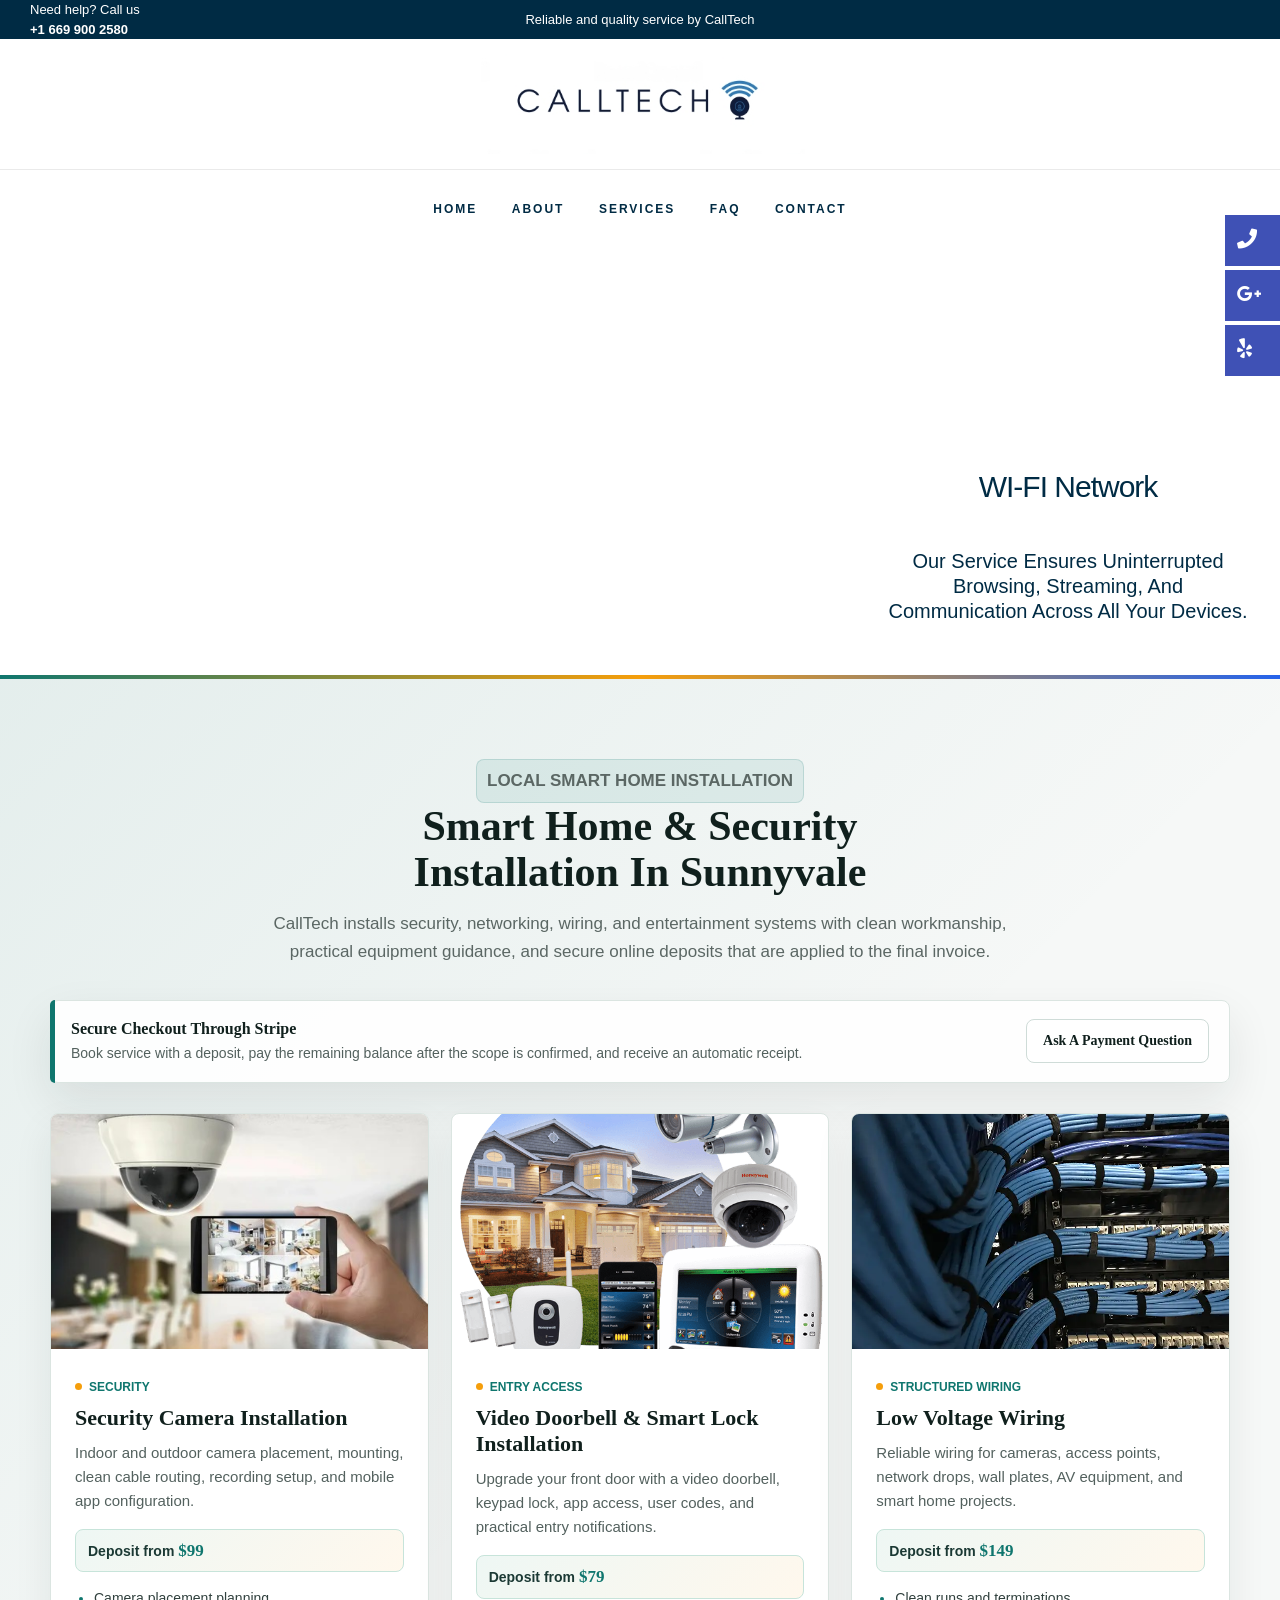
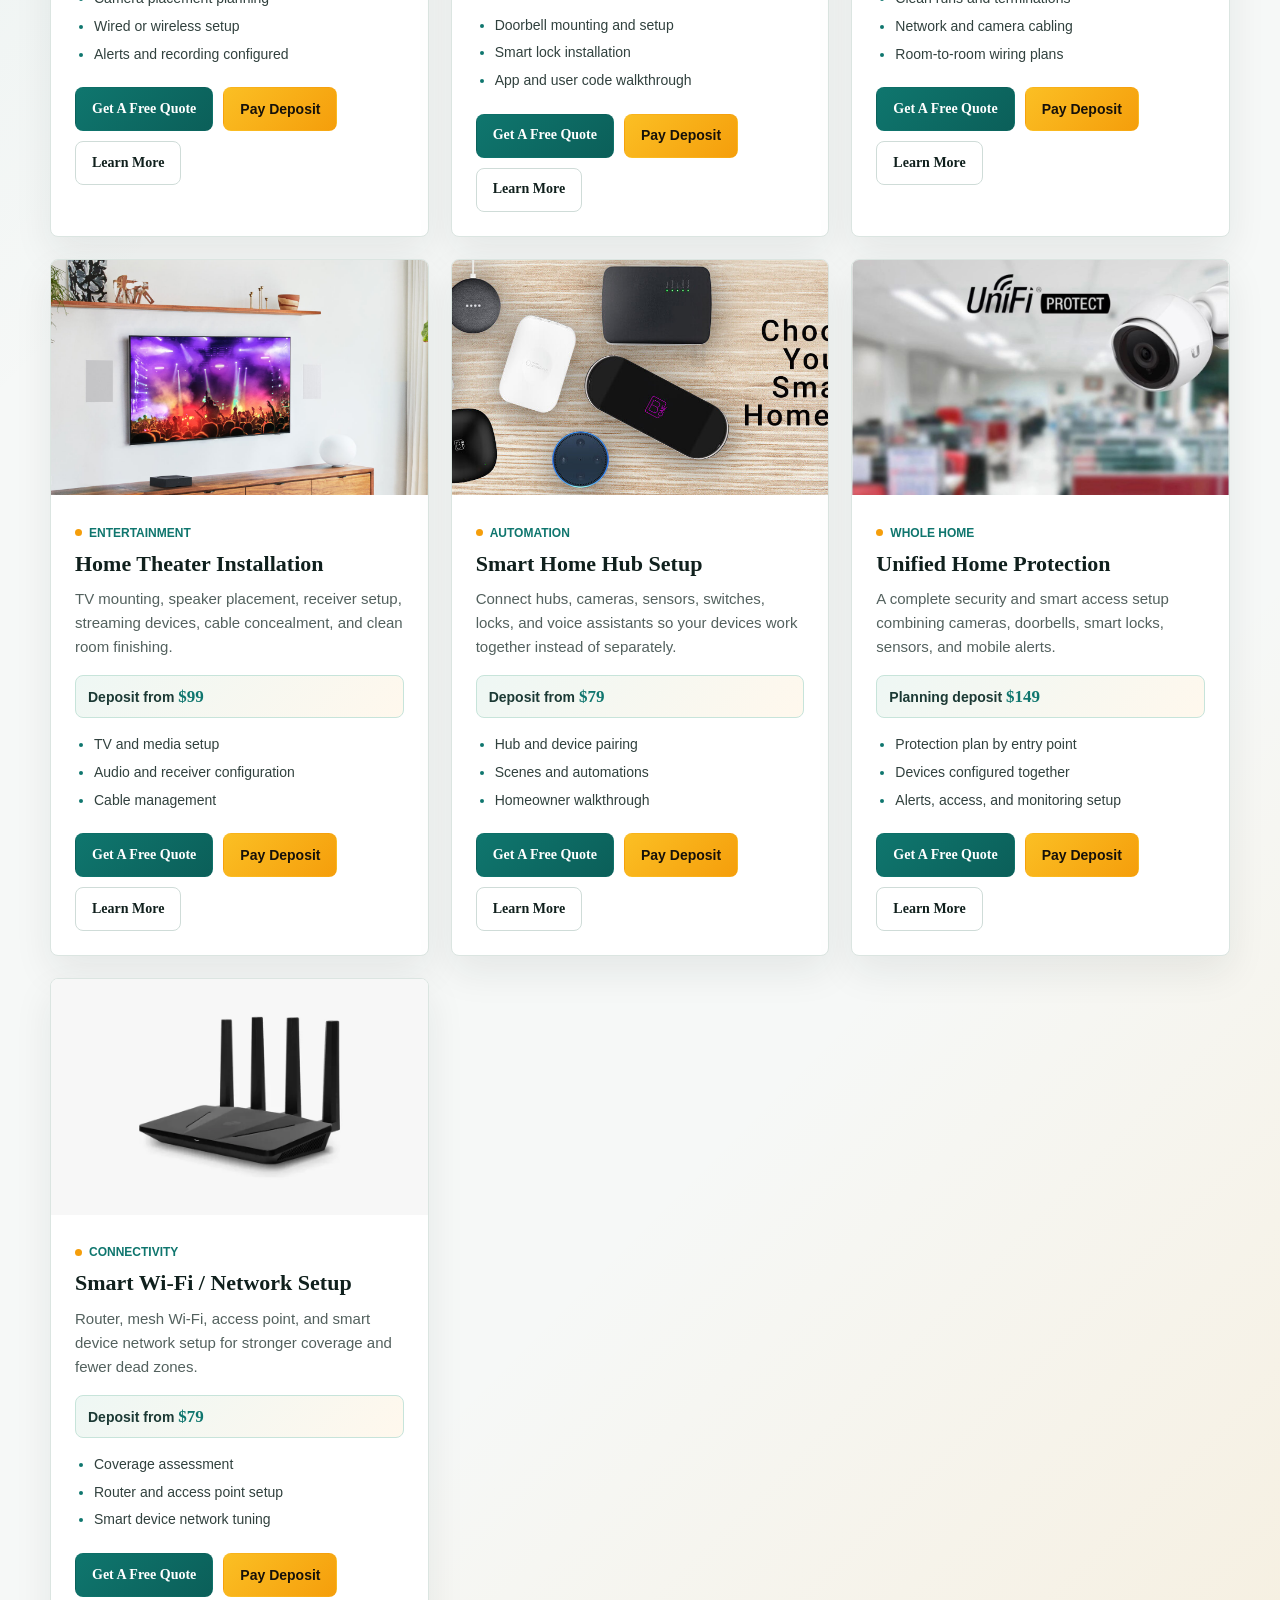
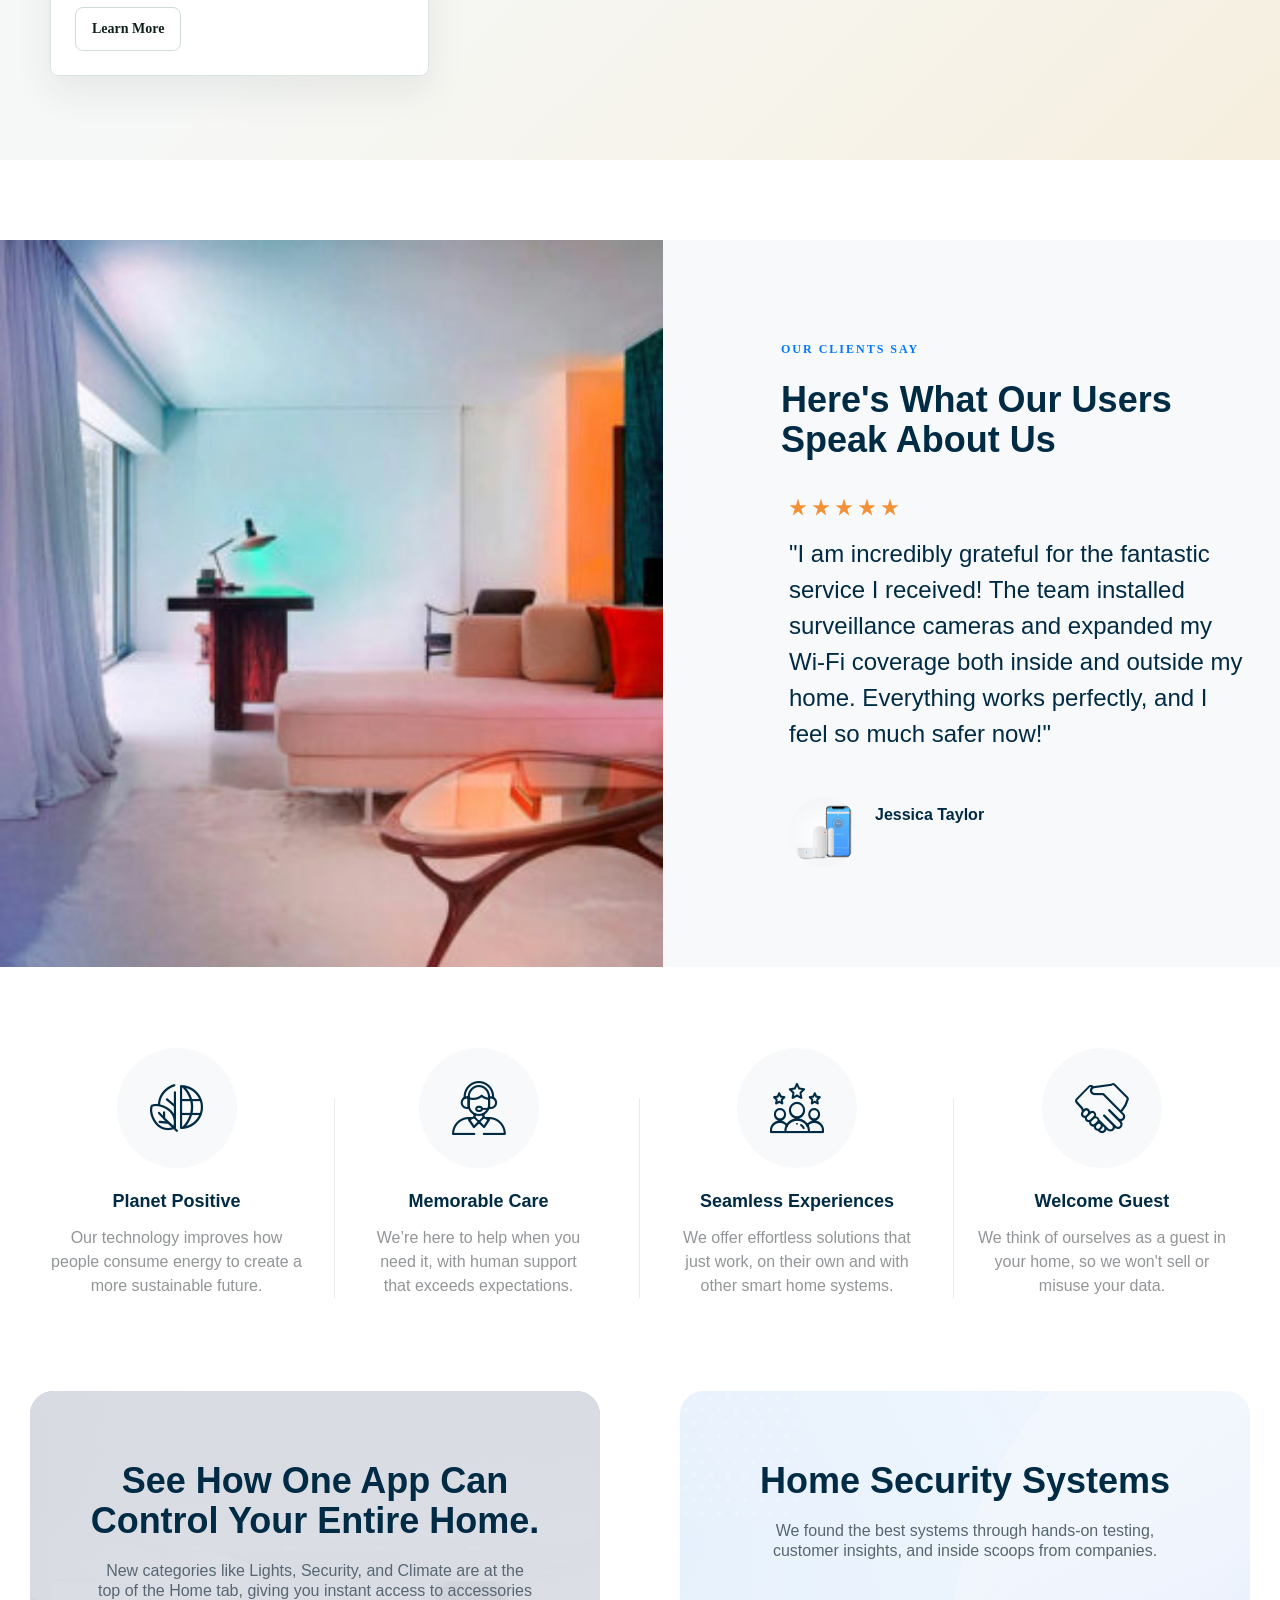
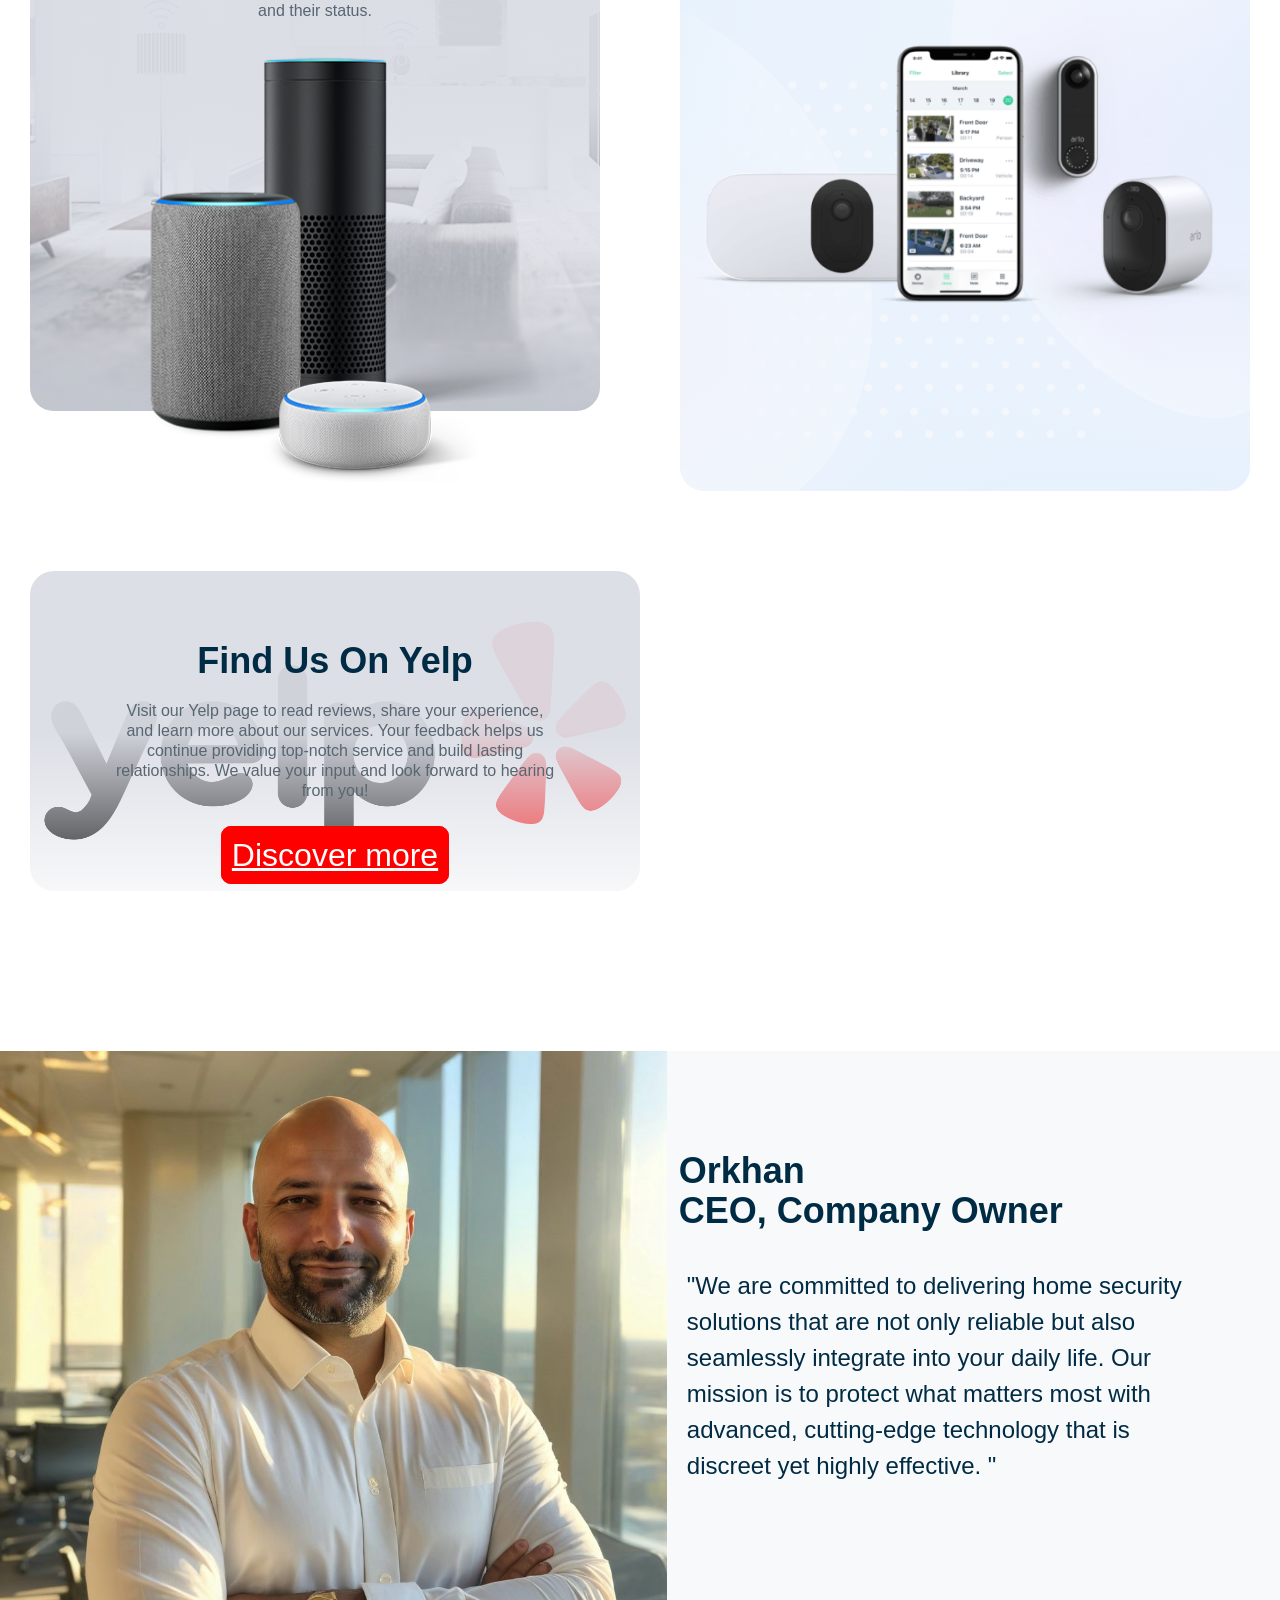
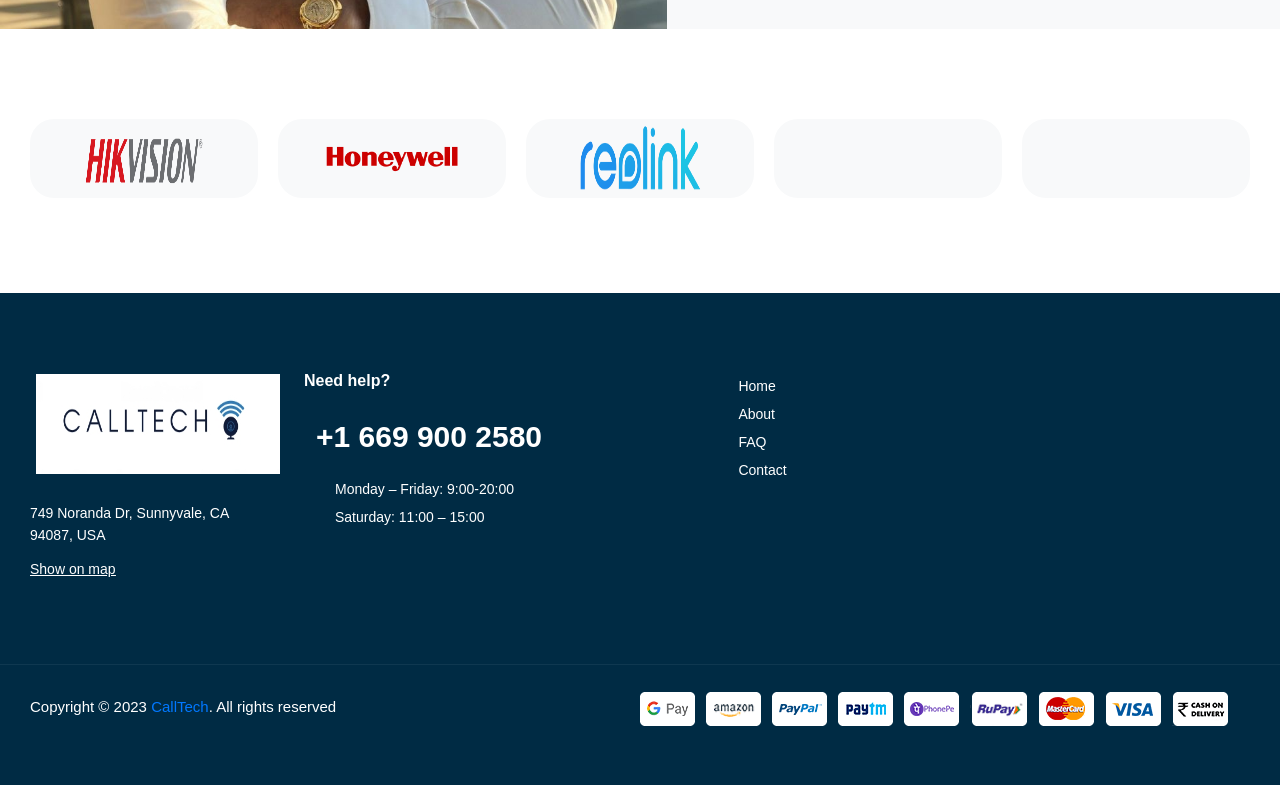
==== commit a3d7c1b8: "Improve homepage SEO cleanup" ====
--- a/index.html
+++ b/index.html
@@ -45,9 +45,6 @@
 
 
 	<script src="../wp-includes/js/jquery/jquery.minf43b.js?ver=3.7.1" id="jquery-core-js"></script>
-
-
-	<script src="../wp-includes/js/jquery/jquery.minf43b.js?ver=3.7.1" id="jquery-core-js"></script>
 	<script src="../wp-includes/js/jquery/jquery-migrate.min5589.js?ver=3.4.1" id="jquery-migrate-js"></script>
 
 	<script src="../wp-content/plugins/elementor/assets/lib/font-awesome/js/v4-shims.min28fc.js?ver=3.23.3"
@@ -56,12 +53,8 @@
 
 	<script src="../wp-content/themes/priotech/assets/js/libs/jarallaxb6a4.js?ver=6.6.1" id="jarallax-js"></script>
 	<script src="../wp-content/themes/priotech/assets/js/libs/TweenMax.min90f9.js?ver=1.11.1" id="tweenmax-js"></script>
-	<link rel="https://api.w.org/" href="../wp-json/index.html" />
-	<link rel="alternate" title="JSON" type="application/json" href="../wp-json/wp/v2/pages/26.json" />
-	<link rel="EditURI" type="application/rsd+xml" title="RSD" href="../xmlrpc0db0.php?rsd" />
 	<meta name="generator" content="CallTech" />
 	<link rel="canonical" href="https://calltech.pro/" />
-	<link rel="shortlink" href="../index88b9.html?p=26" />
 	<script type="application/ld+json">
 	{
 		"@context": "https://schema.org",
@@ -102,6 +95,52 @@
 					"Bay Area, CA"
 				],
 				"priceRange": "$$",
+				"hasOfferCatalog": {
+					"@type": "OfferCatalog",
+					"name": "Smart Home and Low-Voltage Installation Services",
+					"itemListElement": [
+						{
+							"@type": "Offer",
+							"itemOffered": {
+								"@type": "Service",
+								"name": "TV Mounting and Media Setup",
+								"serviceType": "TV mounting, cable concealment, and media setup"
+							}
+						},
+						{
+							"@type": "Offer",
+							"itemOffered": {
+								"@type": "Service",
+								"name": "Security Camera Installation",
+								"serviceType": "Camera placement, wiring, recording setup, and mobile viewing"
+							}
+						},
+						{
+							"@type": "Offer",
+							"itemOffered": {
+								"@type": "Service",
+								"name": "Smart Home Automation",
+								"serviceType": "Smart locks, thermostats, lighting, sensors, and app setup"
+							}
+						},
+						{
+							"@type": "Offer",
+							"itemOffered": {
+								"@type": "Service",
+								"name": "Low-Voltage Wiring",
+								"serviceType": "Ethernet, coax, speaker wire, and structured cabling"
+							}
+						},
+						{
+							"@type": "Offer",
+							"itemOffered": {
+								"@type": "Service",
+								"name": "Wi-Fi and Network Installation",
+								"serviceType": "Router, mesh Wi-Fi, access point, and network optimization"
+							}
+						}
+					]
+				},
 				"parentOrganization": {
 					"@id": "https://calltech.pro/#organization"
 				}
@@ -444,555 +483,14 @@
 											</div>
 										</div>
 									</div>
-									<div class="elementor-element elementor-element-b1200ae e-flex e-con-boxed e-con e-parent"
-										data-id="b1200ae" data-element_type="container">
-										<div class="e-con-inner">
-											<div class="elementor-element elementor-element-b79a0e4 elementor-align-center subtitle-position-below elementor-widget elementor-widget-priotech-heading"
-												data-id="b79a0e4" data-element_type="widget"
-												data-widget_type="priotech-heading.default">
-												<div class="elementor-widget-container">
-													<div class="elementor-heading-wrapper-inner">
-														<h2 class="elementor-heading-title elementor-size-default">See
-															our services</h2>
-														<span>Swipe left or right to see more</span>
-													</div>
-												</div>
-											</div>
-											<div class="elementor-element elementor-element-d803c3b category-product-style-2 elementor-grid-6 elementor-grid-tablet_extra-5 elementor-grid-tablet-4 overflow-to-none elementor-widget elementor-widget-priotech-product-categories"
-												data-id="d803c3b" data-element_type="widget"
-												data-settings="{&quot;column&quot;:&quot;6&quot;,&quot;navigation&quot;:&quot;none&quot;,&quot;column_spacing_swiper&quot;:{&quot;unit&quot;:&quot;px&quot;,&quot;size&quot;:20,&quot;sizes&quot;:[]},&quot;column_tablet_extra&quot;:&quot;5&quot;,&quot;column_tablet&quot;:&quot;4&quot;,&quot;autoplay&quot;:&quot;no&quot;,&quot;swiper_overflow&quot;:&quot;none&quot;,&quot;infinite&quot;:&quot;yes&quot;,&quot;speed&quot;:500}"
-												data-widget_type="priotech-product-categories.default">
-												<div class="elementor-widget-container">
-													<div
-														class="priotech-wrapper priotech-swiper-wrapper swiper elementor-categories-item-wrapper">
-														<div class="priotech-con swiper priotech-swiper">
-															<div class="priotech-con-inner swiper-wrapper">
-																<div class="swiper-slide elementor-categories-item">
-																	<div class="product-cat elementor-repeater-item-880e2d3"
-																		onclick="window.location='#services'">
-																		<div class="category-product-img"> <a
-																				class="category-product-link"
-																				href="#services" title="Accessories">
-																				<noscript><img decoding="async"
-																						src="../wp-content/uploads/2023/06/category-1.jpg"
-																						alt="Accessories"></noscript><img
-																					class="lazyload" decoding="async"
-																					src="data:image/svg+xml,%3Csvg%20xmlns=%22http://www.w3.org/2000/svg%22%20viewBox=%220%200%20210%20140%22%3E%3C/svg%3E"
-																					data-src="../wp-content/uploads/2023/06/category-1.jpg"
-																					alt="Accessories"> </a></div>
-																		<div class="category-product-caption">
-																			<div class="category-product-caption-inner">
-																				<div class="category-product-content">
-																					<span class="category-sub"> </span>
-																					<h4 class="category-title"> <a
-																							class="category-product-link"
-																							href="#services"
-																							title="Accessories"> Smart
-																							hubs </a></h4>
-																				</div>
-																			</div>
-																		</div>
-																	</div>
-																</div>
-
-
-																<div class="swiper-slide elementor-categories-item">
-																	<div class="product-cat elementor-repeater-item-880e2d3"
-																		onclick="window.location='#services'">
-																		<div class="category-product-img"> <a
-																				class="category-product-link"
-																				href="#services" title="Accessories">
-																				<noscript><img decoding="async"
-																						src="../wp-content/uploads/2023/06/low-voltage.jpg"
-																						alt="Accessories"></noscript><img
-																					class="lazyload" decoding="async"
-																					src="data:image/svg+xml,%3Csvg%20xmlns=%22http://www.w3.org/2000/svg%22%20viewBox=%220%200%20210%20140%22%3E%3C/svg%3E"
-																					data-src="../wp-content/uploads/2023/06/low-voltage.jpg"
-																					alt="Accessories"> </a></div>
-																		<div class="category-product-caption">
-																			<div class="category-product-caption-inner">
-																				<div class="category-product-content">
-																					<span class="category-sub"> </span>
-																					<h4 class="category-title"> <a
-																							class="category-product-link"
-																							href="#services"
-																							title="Accessories"> Low
-																							voltage wiring</a></h4>
-																				</div>
-																			</div>
-																		</div>
-																	</div>
-																</div>
-
-																<div class="swiper-slide elementor-categories-item">
-																	<div class="product-cat elementor-repeater-item-a111a71"
-																		onclick="window.location='#services'">
-																		<div class="category-product-img"> <a
-																				class="category-product-link"
-																				href="#services" title="Smart Locks">
-																				<noscript><img decoding="async"
-																						src="../wp-content/uploads/2023/06/category-2.jpg"
-																						alt="Smart Locks"></noscript><img
-																					class="lazyload" decoding="async"
-																					src="data:image/svg+xml,%3Csvg%20xmlns=%22http://www.w3.org/2000/svg%22%20viewBox=%220%200%20210%20140%22%3E%3C/svg%3E"
-																					data-src="../wp-content/uploads/2023/06/category-2.jpg"
-																					alt="Smart Locks"> </a></div>
-																		<div class="category-product-caption">
-																			<div class="category-product-caption-inner">
-																				<div class="category-product-content">
-																					<span class="category-sub"> </span>
-																					<h4 class="category-title"> <a
-																							class="category-product-link"
-																							href="#services"
-																							title="Smart Locks"> Video
-																							Doorbel </a></h4>
-																				</div>
-																			</div>
-																		</div>
-																	</div>
-																</div>
-																<div class="swiper-slide elementor-categories-item">
-																	<div class="product-cat elementor-repeater-item-2c563db"
-																		onclick="window.location='#services'">
-																		<div class="category-product-img"> <a
-																				class="category-product-link"
-																				href="#services" title="Smart Lights">
-																				<noscript><img decoding="async"
-																						src="../wp-content/uploads/2023/06/category-3.jpg"
-																						alt="Smart Lights"></noscript><img
-																					class="lazyload" decoding="async"
-																					src="data:image/svg+xml,%3Csvg%20xmlns=%22http://www.w3.org/2000/svg%22%20viewBox=%220%200%20210%20140%22%3E%3C/svg%3E"
-																					data-src="../wp-content/uploads/2023/06/category-3.jpg"
-																					alt="Smart Lights"> </a></div>
-																		<div class="category-product-caption">
-																			<div class="category-product-caption-inner">
-																				<div class="category-product-content">
-																					<span class="category-sub"> </span>
-																					<h4 class="category-title"> <a
-																							class="category-product-link"
-																							href="#services"
-																							title="Smart Lights"> Smart
-																							lighting </a></h4>
-																				</div>
-																			</div>
-																		</div>
-																	</div>
-																</div>
-																<div class="swiper-slide elementor-categories-item">
-																	<div
-																		class="product-cat elementor-repeater-item-f8ff3d6">
-																		<div class="category-product-img"> <a
-																				class="category-product-link"
-																				href="#services" title="Smart CCTV">
-																				<noscript><img decoding="async"
-																						src="../wp-content/uploads/2023/06/wifi.webp"
-																						alt="Smart CCTV"></noscript><img
-																					class="lazyload" decoding="async"
-																					src="data:image/svg+xml,%3Csvg%20xmlns=%22http://www.w3.org/2000/svg%22%20viewBox=%220%200%20210%20140%22%3E%3C/svg%3E"
-																					data-src="../wp-content/uploads/2023/06/wifi.webp"
-																					alt="Smart CCTV"> </a></div>
-																		<div class="category-product-caption">
-																			<div class="category-product-caption-inner">
-																				<div class="category-product-content">
-																					<span class="category-sub"> </span>
-																					<h4 class="category-title"> <a
-																							class="category-product-link"
-																							href="#services"
-																							title="Smart CCTV">
-																							WiFi &
-																							Network
-																						</a></h4>
-																				</div>
-																			</div>
-																		</div>
-																	</div>
-																</div>
-																<div class="swiper-slide elementor-categories-item">
-																	<div class="product-cat elementor-repeater-item-95db85c"
-																		onclick="window.location='#services'">
-																		<div class="category-product-img"> <a
-																				class="category-product-link"
-																				href="#services" title="Fire TV">
-																				<noscript><img decoding="async"
-																						src="../wp-content/uploads/2023/06/category-5.jpg"
-																						alt="Fire TV"></noscript><img
-																					class="lazyload" decoding="async"
-																					src="data:image/svg+xml,%3Csvg%20xmlns=%22http://www.w3.org/2000/svg%22%20viewBox=%220%200%20210%20140%22%3E%3C/svg%3E"
-																					data-src="../wp-content/uploads/2023/06/category-5.jpg"
-																					alt="Fire TV"> </a></div>
-																		<div class="category-product-caption">
-																			<div class="category-product-caption-inner">
-																				<div class="category-product-content">
-																					<span class="category-sub"> </span>
-																					<h4 class="category-title"> <a
-																							class="category-product-link"
-																							href="#services"
-																							title="Fire TV">
-																							Audio
-																							visual </a></h4>
-																				</div>
-																			</div>
-																		</div>
-																	</div>
-																</div>
-																<div class="swiper-slide elementor-categories-item">
-																	<div class="product-cat elementor-repeater-item-95656a1"
-																		onclick="window.location='#services'">
-																		<div class="category-product-img"> <a
-																				class="category-product-link"
-																				href="#services" title="Alexa">
-																				<noscript><img decoding="async"
-																						src="../wp-content/uploads/2023/06/category-6.jpg"
-																						alt="Alexa"></noscript><img
-																					class="lazyload" decoding="async"
-																					src="data:image/svg+xml,%3Csvg%20xmlns=%22http://www.w3.org/2000/svg%22%20viewBox=%220%200%20210%20140%22%3E%3C/svg%3E"
-																					data-src="../wp-content/uploads/2023/06/category-6.jpg"
-																					alt="Alexa"> </a></div>
-																		<div class="category-product-caption">
-																			<div class="category-product-caption-inner">
-																				<div class="category-product-content">
-																					<span class="category-sub"> </span>
-																					<h4 class="category-title"> <a
-																							class="category-product-link"
-																							href="#services"
-																							title="Alexa">
-																							Smart
-																							appliances </a></h4>
-																				</div>
-																			</div>
-																		</div>
-																	</div>
-																</div>
-																<div class="swiper-slide elementor-categories-item">
-																	<div class="product-cat elementor-repeater-item-8f3b941"
-																		onclick="window.location='#services'">
-																		<div class="category-product-img"> <a
-																				class="category-product-link"
-																				href="#services"
-																				title="Smart Irrigation"> <noscript><img
-																						decoding="async"
-																						src="../wp-content/uploads/2023/06/category-7.jpg"
-																						alt="Smart Irrigation"></noscript><img
-																					class="lazyload" decoding="async"
-																					src="data:image/svg+xml,%3Csvg%20xmlns=%22http://www.w3.org/2000/svg%22%20viewBox=%220%200%20210%20140%22%3E%3C/svg%3E"
-																					data-src="../wp-content/uploads/2023/06/category-7.jpg"
-																					alt="Smart Irrigation"> </a></div>
-																		<div class="category-product-caption">
-																			<div class="category-product-caption-inner">
-																				<div class="category-product-content">
-																					<span class="category-sub"> </span>
-																					<h4 class="category-title"> <a
-																							class="category-product-link"
-																							href="#services"
-																							title="Smart Irrigation">
-																							Smart air conditioning </a>
-																					</h4>
-																				</div>
-																			</div>
-																		</div>
-																	</div>
-																</div>
-																<div class="swiper-slide elementor-categories-item">
-																	<div class="product-cat elementor-repeater-item-e76b335"
-																		onclick="window.location='#services'">
-																		<div class="category-product-img"> <a
-																				class="category-product-link"
-																				href="#services" title="Smart Wifi">
-																				<noscript><img decoding="async"
-																						src="../wp-content/uploads/2023/06/category-8.jpg"
-																						alt="Smart Wifi"></noscript><img
-																					class="lazyload" decoding="async"
-																					src="data:image/svg+xml,%3Csvg%20xmlns=%22http://www.w3.org/2000/svg%22%20viewBox=%220%200%20210%20140%22%3E%3C/svg%3E"
-																					data-src="../wp-content/uploads/2023/06/category-8.jpg"
-																					alt="Smart Wifi"> </a></div>
-																		<div class="category-product-caption">
-																			<div class="category-product-caption-inner">
-																				<div class="category-product-content">
-																					<span class="category-sub"> </span>
-																					<h4 class="category-title"> <a
-																							class="category-product-link"
-																							href="#services"
-																							title="Smart Wifi">
-																							Smart
-																							energy </a></h4>
-																				</div>
-																			</div>
-																		</div>
-																	</div>
-																</div>
-															</div>
-														</div>
-													</div>
-												</div>
-											</div>
-										</div>
-									</div>
-
-
-									<div class="elementor-element elementor-element-4feb823 e-flex e-con-boxed e-con e-parent"
-										data-id="4feb823" data-element_type="container">
-										<div class="e-con-inner">
-											<div class="elementor-element elementor-element-05e90b9 e-con-full e-flex e-con e-parent"
-												data-id="05e90b9" data-element_type="container">
-
-
-												<div class="elementor-element elementor-element-3dd5f8e e-con-full e-flex e-con e-parent"
-													data-id="3dd5f8e" data-element_type="container">
-													<div class="elementor-element elementor-element-7ba3968 button-banner-style-priotech-link elementor-position-above elementor-cta--valign-top box-align-center elementor-bg-transform elementor-bg-transform-move-up-custom elementor-widget elementor-widget-priotech-banner"
-														data-id="7ba3968" data-element_type="widget"
-														data-widget_type="priotech-banner.default">
-														<div class="elementor-widget-container"> <a
-																class="elementor-cta--skin-cover  elementor-cta elementor-priotech-banner"
-																href="home-theatre-installation.html">
-																<div class="elementor-cta__bg-wrapper">
-																	<div class="elementor-cta__bg-overlay"></div>
-																	<div class="lazyload elementor-cta__bg elementor-bg"
-																		data-bg="../wp-content/uploads/2023/services/home-t-1.jpg"
-																		style="background-image: url(data:image/svg+xml,%3Csvg%20xmlns=%22http://www.w3.org/2000/svg%22%20viewBox=%220%200%20500%20300%22%3E%3C/svg%3E);">
-																	</div>
-																</div>
-
-																<div class="elementor-cta__content">
-																	<div class="elementor-cta__content_inner"
-																		style="background-color: rgba(0, 0, 0, 0.3);">
-																		<div
-																			class="elementor-cta__subtitle elementor-cta__content-item elementor-content-item">
-
-																		</div>
-																		<h3 class="elementor-cta__title elementor-cta__content-item elementor-content-item"
-																			style="font-family: Arial, Helvetica, sans-serif !important;">
-																			Home Theatre Installation</h3>
-																		<div
-																			class="elementor-cta__button-wrapper elementor-cta__content-item elementor-content-item ">
-																			<span
-																				class="elementor-cta__button elementor-button">
-																				<span
-																					class="elementor-button-content-wrapper">
-																					<span
-																						class="elementor-button-icon elementor-align-icon-right">
-																						See more
-																						<i aria-hidden="true"
-																							class="priotech-icon- priotech-icon-angle-right"></i>
-																					</span>
-
-																				</span> </span>
-																		</div>
-																	</div>
-																</div>
-															</a></div>
-													</div>
-												</div>
-
-												<div class="elementor-element elementor-element-f6afc16 e-con-full e-flex e-con e-parent"
-													data-id="f6afc16" data-element_type="container">
-													<div class="elementor-element elementor-element-71e94bf button-banner-style-priotech-link elementor-position-above elementor-cta--valign-top box-align-center elementor-bg-transform elementor-bg-transform-move-up-custom elementor-widget elementor-widget-priotech-banner"
-														data-id="71e94bf" data-element_type="widget"
-														data-widget_type="priotech-banner.default">
-														<div class="elementor-widget-container"> <a
-																class="elementor-cta--skin-cover  elementor-cta elementor-priotech-banner"
-																href="smart-home-hubs.html">
-																<div class="elementor-cta__bg-wrapper">
-																	<div class="elementor-cta__bg-overlay"></div>
-																	<div class="lazyload elementor-cta__bg elementor-bg"
-																		data-bg="../wp-content/uploads/2023/06/H2-images-2.jpg"
-																		style="background-image: url(data:image/svg+xml,%3Csvg%20xmlns=%22http://www.w3.org/2000/svg%22%20viewBox=%220%200%20500%20300%22%3E%3C/svg%3E);">
-																	</div>
-																</div>
-																<div class="elementor-cta__content">
-																	<div class="elementor-cta__content_inner"
-																		style="background-color: rgba(0, 0, 0, 0.3);">
-																		<div
-																			class="elementor-cta__subtitle elementor-cta__content-item elementor-content-item">
-
-																		</div>
-																		<h3 class="elementor-cta__title elementor-cta__content-item elementor-content-item"
-																			style="font-family: Arial, Helvetica, sans-serif !important;">
-																			Choose your Smart Home Hubs</h3>
-																		<div
-																			class="elementor-cta__button-wrapper elementor-cta__content-item elementor-content-item ">
-																			<span
-																				class="elementor-cta__button elementor-button">
-																				<span
-																					class="elementor-button-content-wrapper">
-																					<span
-																						class="elementor-button-icon elementor-align-icon-right">
-																						See more
-																						<i aria-hidden="true"
-																							class="priotech-icon- priotech-icon-angle-right"></i>
-																					</span> </span> </span>
-																		</div>
-																	</div>
-																</div>
-															</a></div>
-													</div>
-												</div>
-
-												<div class="elementor-element elementor-element-0380ff0 e-con-full e-flex e-con e-parent"
-													data-id="0380ff0" data-element_type="container">
-													<div class="elementor-element elementor-element-a9c64fb button-banner-style-priotech-link elementor-position-above elementor-cta--valign-top box-align-center elementor-bg-transform elementor-bg-transform-move-up-custom elementor-widget elementor-widget-priotech-banner"
-														data-id="a9c64fb" data-element_type="widget"
-														data-widget_type="priotech-banner.default">
-														<div class="elementor-widget-container"> <a
-																class="elementor-cta--skin-cover  elementor-cta elementor-priotech-banner"
-																href="security-camera-doorbell-with-locker-installation.html">
-																<div class="elementor-cta__bg-wrapper">
-																	<div class="elementor-cta__bg-overlay"></div>
-																	<div class="lazyload elementor-cta__bg elementor-bg"
-																		data-bg="../wp-content/uploads/2023/services/sec-camera.jpg"
-																		style="background-image: url(data:image/svg+xml,%3Csvg%20xmlns=%22http://www.w3.org/2000/svg%22%20viewBox=%220%200%20500%20300%22%3E%3C/svg%3E);">
-																	</div>
-																</div>
-																<div class="elementor-cta__content">
-																	<div class="elementor-cta__content_inner"
-																		style="background-color: rgba(0, 0, 0, 0.3);">
-																		<div
-																			class="elementor-cta__subtitle elementor-cta__content-item elementor-content-item">
-																			<!-- <div>ALARM SYSTEMS</div> -->
-																		</div>
-																		<h3 class="elementor-cta__title elementor-cta__content-item elementor-content-item"
-																			style="font-family: Arial, Helvetica, sans-serif !important;">
-																			Security Camera, Doorbell with locker
-																			installation</h3>
-																		<div
-																			class="elementor-cta__button-wrapper elementor-cta__content-item elementor-content-item ">
-																			<span
-																				class="elementor-cta__button elementor-button">
-																				<span
-																					class="elementor-button-content-wrapper">
-																					<span
-																						class="elementor-button-icon elementor-align-icon-right">
-																						See more
-																						<i aria-hidden="true"
-																							class="priotech-icon- priotech-icon-angle-right"></i>
-																					</span> </span> </span>
-																		</div>
-																	</div>
-																</div>
-															</a></div>
-													</div>
-												</div>
-
-											</div>
-										</div>
-									</div>
-
-
-									<div class="elementor-element elementor-element-4feb823 e-flex e-con-boxed e-con e-parent margin-top-10"
-										data-id="4feb823" data-element_type="container">
-										<div class="e-con-inner">
-											<div class="elementor-element elementor-element-05e90b9 e-con-full e-flex e-con e-parent"
-												data-id="05e90b9" data-element_type="container">
-
-
-												<div class="elementor-element elementor-element-3dd5f8e e-con-full e-flex e-con e-parent low-wiring"
-													data-id="3dd5f8e" data-element_type="container">
-
-													<div class="elementor-element elementor-element-7ba3968 button-banner-style-priotech-link elementor-position-above elementor-cta--valign-top box-align-center elementor-bg-transform elementor-bg-transform-move-up-custom elementor-widget elementor-widget-priotech-banner"
-														data-id="7ba3968" data-element_type="widget"
-														data-widget_type="priotech-banner.default">
-														<div class="elementor-widget-container"> <a
-																class="elementor-cta--skin-cover  elementor-cta elementor-priotech-banner"
-																href="low-voltage-wiring.html">
-																<div class="elementor-cta__bg-wrapper">
-																	<div class="elementor-cta__bg-overlay"></div>
-																	<div class="lazyload elementor-cta__bg elementor-bg"
-																		data-bg="../wp-content/uploads/2023/06/low-voltage.jpg"
-																		style="background-image: url(data:image/svg+xml,%3Csvg%20xmlns=%22http://www.w3.org/2000/svg%22%20viewBox=%220%200%20500%20300%22%3E%3C/svg%3E);">
-																	</div>
-																</div>
-																<div class="elementor-cta__content">
-																	<div class="elementor-cta__content_inner"
-																		style="background-color: rgba(0, 0, 0, 0.3);">
-																		<div
-																			class="elementor-cta__subtitle elementor-cta__content-item elementor-content-item">
-
-																		</div>
-																		<h3 class="elementor-cta__title elementor-cta__content-item elementor-content-item"
-																			style="font-family: Arial, Helvetica, sans-serif !important;">
-																			Low voltage wiring</h3>
-																		<div
-																			class="elementor-cta__button-wrapper elementor-cta__content-item elementor-content-item ">
-																			<span
-																				class="elementor-cta__button elementor-button">
-																				<span
-																					class="elementor-button-content-wrapper">
-																					<span
-																						class="elementor-button-icon elementor-align-icon-right">
-																						See more
-																						<i aria-hidden="true"
-																							class="priotech-icon- priotech-icon-angle-right"></i>
-																					</span>
-
-																				</span> </span>
-																		</div>
-																	</div>
-																</div>
-															</a></div>
-													</div>
-												</div>
-
-
-												<div class="elementor-element elementor-element-0380ff0 e-con-full e-flex e-con unified-home e-parent"
-													data-id="0380ff0" data-element_type="container">
-													<div class="elementor-element elementor-element-a9c64fb button-banner-style-priotech-link elementor-position-above elementor-cta--valign-top box-align-center elementor-bg-transform elementor-bg-transform-move-up-custom elementor-widget elementor-widget-priotech-banner"
-														data-id="a9c64fb" data-element_type="widget"
-														data-widget_type="priotech-banner.default">
-														<div class="elementor-widget-container"> <a
-																class="elementor-cta--skin-cover  elementor-cta elementor-priotech-banner"
-																href="unified-home-protection.html">
-																<div class="elementor-cta__bg-wrapper">
-																	<div class="elementor-cta__bg-overlay"></div>
-																	<div class="lazyload elementor-cta__bg elementor-bg"
-																		data-bg="../wp-content/uploads/2023/services/security-cameras.png"
-																		style="background-image: url(data:image/svg+xml,%3Csvg%20xmlns=%22http://www.w3.org/2000/svg%22%20viewBox=%220%200%20500%20300%22%3E%3C/svg%3E);">
-																	</div>
-																</div>
-																<div class="elementor-cta__content">
-																	<div class="elementor-cta__content_inner"
-																		style="background-color: rgba(0, 0, 0, 0.3);">
-																		<div
-																			class="elementor-cta__subtitle elementor-cta__content-item elementor-content-item">
-																			<!-- <div>ALARM SYSTEMS</div> -->
-																		</div>
-																		<h3 class="elementor-cta__title elementor-cta__content-item elementor-content-item"
-																			style="font-family: Arial, Helvetica, sans-serif !important;">
-																			Unified Home Protection</h3>
-																		<div
-																			class="elementor-cta__button-wrapper elementor-cta__content-item elementor-content-item ">
-																			<span
-																				class="elementor-cta__button elementor-button">
-																				<span
-																					class="elementor-button-content-wrapper">
-																					<span
-																						class="elementor-button-icon elementor-align-icon-right">
-																						See more
-																						<i aria-hidden="true"
-																							class="priotech-icon- priotech-icon-angle-right"></i>
-																					</span> </span> </span>
-																		</div>
-																	</div>
-																</div>
-															</a></div>
-													</div>
-												</div>
-
-
-
-
-
-
-
-
-											</div>
-										</div>
-									</div>
-
-
-									<section id="services" class="ct-services-packages" aria-labelledby="ct-services-heading">
+
+
+
+									<section id="services" class="ct-services-packages" aria-labelledby="ct-home-heading">
 										<div class="ct-services-wrap">
 											<div class="ct-section-head">
 												<p class="ct-eyebrow">Local smart home installation</p>
-												<h2 id="ct-services-heading">Services and packages built for Bay Area homes</h2>
+												<h1 id="ct-home-heading">Smart Home &amp; Security Installation in Sunnyvale</h1>
 												<p>CallTech installs security, networking, wiring, and entertainment systems with clean workmanship, practical equipment guidance, and secure online deposits that are applied to the final invoice.</p>
 											</div>
 
@@ -1243,2023 +741,6 @@
 										</div>
 									</div>
 
-									<div class="elementor-element elementor-element-28bdadc e-flex e-con-boxed e-con e-parent"
-										data-id="28bdadc" data-element_type="container"
-										data-settings="{&quot;background_background&quot;:&quot;classic&quot;}">
-										<div class="e-con-inner">
-											<div class="elementor-element elementor-element-06944cf e-con-full e-flex e-con e-parent"
-												data-id="06944cf" data-element_type="container">
-												<div class="elementor-element elementor-element-b92f29d e-flex e-con-boxed e-con e-parent"
-													data-id="b92f29d" data-element_type="container">
-													<div class="e-con-inner">
-														<div class="elementor-element elementor-element-c0d5e36 elementor-mobile_extra-align-center subtitle-position-below elementor-widget elementor-widget-priotech-heading"
-															data-id="c0d5e36" data-element_type="widget"
-															data-widget_type="priotech-heading.default">
-															<div class="elementor-widget-container">
-																<div class="elementor-heading-wrapper-inner">
-																	<h2
-																		class="elementor-heading-title elementor-size-default">
-																		Our Services
-																	</h2>
-																</div>
-															</div>
-														</div>
-														<div class="elementor-element elementor-element-865816d elementor-grid-2 elementor-grid-tablet-1 elementor-grid-mobile_extra-2 overflow-to-none elementor-widget elementor-widget-priotech-products"
-															data-id="865816d" data-element_type="widget"
-															data-settings="{&quot;column&quot;:&quot;2&quot;,&quot;navigation&quot;:&quot;none&quot;,&quot;column_tablet&quot;:&quot;1&quot;,&quot;column_mobile_extra&quot;:&quot;2&quot;,&quot;column_spacing_swiper&quot;:{&quot;unit&quot;:&quot;px&quot;,&quot;size&quot;:20,&quot;sizes&quot;:[]},&quot;swiper_overflow&quot;:&quot;none&quot;,&quot;autoplay&quot;:&quot;yes&quot;,&quot;pause_on_hover&quot;:&quot;yes&quot;,&quot;pause_on_interaction&quot;:&quot;yes&quot;,&quot;autoplay_speed&quot;:5000,&quot;infinite&quot;:&quot;yes&quot;,&quot;speed&quot;:500}"
-															data-widget_type="priotech-products.default">
-															<div class="elementor-widget-container">
-																<div
-																	class="woocommerce columns-1  priotech-swiper-wrapper swiper">
-																	<div class="priotech-con priotech-swiper swiper">
-																		<ul
-																			class="priotech-products products swiper-wrapper">
-																			<li
-																				class="swiper-slide product type-product post-266 status-publish first instock product_cat-smart-locks product_cat-smart-plugs product_tag-invitation product_tag-poster has-post-thumbnail featured virtual purchasable product-type-simple">
-																				<div class="product-block">
-																					<div class="product-transition">
-																						<div
-																							class="product-img-wrap fade">
-																							<div class="inner"> <a
-																									href="#services"
-																									title="Practical Bronze Shirt">
-																									<div
-																										class="product-image">
-																										<noscript><img
-																												loading="lazy"
-																												decoding="async"
-																												width="300"
-																												height="329"
-																												src="../wp-content/uploads/2023/06/product-12-1-300x329.jpg"
-																												class="attachment-woocommerce_thumbnail size-woocommerce_thumbnail"
-																												alt=""
-																												srcset="../wp-content/uploads/2023/06/product-12-1-300x329.jpg 300w, ../wp-content/uploads/2023/06/product-12-1-274x300.jpg 274w, ../wp-content/uploads/2023/06/product-12-1-768x841.jpg 768w, ../wp-content/uploads/2023/06/product-12-1-80x88.jpg 80w, ../wp-content/uploads/2023/06/product-12-1-780x854.jpg 780w, ../wp-content/uploads/2023/06/product-12-1.jpg 804w"
-																												sizes="(max-width: 300px) 100vw, 300px" /></noscript><img
-																											loading="lazy"
-																											decoding="async"
-																											width="300"
-																											height="329"
-																											src="data:image/svg+xml,%3Csvg%20xmlns=%22http://www.w3.org/2000/svg%22%20viewBox=%220%200%20300%20329%22%3E%3C/svg%3E"
-																											data-src="../wp-content/uploads/2023/06/product-12-1-300x329.jpg"
-																											class="lazyload attachment-woocommerce_thumbnail size-woocommerce_thumbnail"
-																											alt
-																											data-srcset="../wp-content/uploads/2023/06/product-12-1-300x329.jpg 300w, ../wp-content/uploads/2023/06/product-12-1-274x300.jpg 274w, ../wp-content/uploads/2023/06/product-12-1-768x841.jpg 768w, ../wp-content/uploads/2023/06/product-12-1-80x88.jpg 80w, ../wp-content/uploads/2023/06/product-12-1-780x854.jpg 780w, ../wp-content/uploads/2023/06/product-12-1.jpg 804w"
-																											data-sizes="(max-width: 300px) 100vw, 300px" />
-																									</div>
-																									<div
-																										class="product-image second-image">
-																										<noscript><img
-																												loading="lazy"
-																												decoding="async"
-																												width="300"
-																												height="329"
-																												src="../wp-content/uploads/2023/06/product-12-3-300x329.jpg"
-																												class="attachment-woocommerce_thumbnail size-woocommerce_thumbnail"
-																												alt=""
-																												srcset="../wp-content/uploads/2023/06/product-12-3-300x329.jpg 300w, ../wp-content/uploads/2023/06/product-12-3-274x300.jpg 274w, ../wp-content/uploads/2023/06/product-12-3-768x841.jpg 768w, ../wp-content/uploads/2023/06/product-12-3-80x88.jpg 80w, ../wp-content/uploads/2023/06/product-12-3-780x854.jpg 780w, ../wp-content/uploads/2023/06/product-12-3.jpg 804w"
-																												sizes="(max-width: 300px) 100vw, 300px" /></noscript><img
-																											loading="lazy"
-																											decoding="async"
-																											width="300"
-																											height="329"
-																											src="data:image/svg+xml,%3Csvg%20xmlns=%22http://www.w3.org/2000/svg%22%20viewBox=%220%200%20300%20329%22%3E%3C/svg%3E"
-																											data-src="../wp-content/uploads/2023/06/product-12-3-300x329.jpg"
-																											class="lazyload attachment-woocommerce_thumbnail size-woocommerce_thumbnail"
-																											alt
-																											data-srcset="../wp-content/uploads/2023/06/product-12-3-300x329.jpg 300w, ../wp-content/uploads/2023/06/product-12-3-274x300.jpg 274w, ../wp-content/uploads/2023/06/product-12-3-768x841.jpg 768w, ../wp-content/uploads/2023/06/product-12-3-80x88.jpg 80w, ../wp-content/uploads/2023/06/product-12-3-780x854.jpg 780w, ../wp-content/uploads/2023/06/product-12-3.jpg 804w"
-																											data-sizes="(max-width: 300px) 100vw, 300px" />
-																									</div>
-																								</a></div>
-																						</div>
-																					</div>
-																					<div class="product-caption">
-																						<div class="posted-in"><a
-																								href="#services"
-																								rel="tag">Smart
-																								Locks</a> / <a
-																								href="#services"
-																								rel="tag">Smart
-																								Plugs</a></div>
-																						<h3
-																							class="woocommerce-loop-product__title">
-																							<a href="#services">Video
-																								Doorbel</a>
-																						</h3>
-
-
-
-
-																					</div>
-																					<div class="product-hover"></div>
-																				</div>
-																			</li>
-																			<li
-																				class="swiper-slide product type-product post-247 status-publish first onbackorder product_cat-accessories product_cat-smart-plugs product_tag-calendar product_tag-poster has-post-thumbnail shipping-taxable purchasable product-type-variable">
-																				<div class="product-block">
-																					<div class="product-transition">
-																						<div
-																							class="product-img-wrap fade">
-																							<div class="inner"> <a
-																									href="#services"
-																									title="">
-																									<div
-																										class="product-image">
-																										<noscript><img
-																												loading="lazy"
-																												decoding="async"
-																												width="300"
-																												height="329"
-																												src="../wp-content/uploads/2023/06/product-6-1-300x329.jpg"
-																												class="attachment-woocommerce_thumbnail size-woocommerce_thumbnail"
-																												alt=""
-																												srcset="../wp-content/uploads/2023/06/product-6-1-300x329.jpg 300w, ../wp-content/uploads/2023/06/product-6-1-274x300.jpg 274w, ../wp-content/uploads/2023/06/product-6-1-768x841.jpg 768w, ../wp-content/uploads/2023/06/product-6-1-80x88.jpg 80w, ../wp-content/uploads/2023/06/product-6-1-780x854.jpg 780w, ../wp-content/uploads/2023/06/product-6-1.jpg 804w"
-																												sizes="(max-width: 300px) 100vw, 300px" /></noscript><img
-																											loading="lazy"
-																											decoding="async"
-																											width="300"
-																											height="329"
-																											src="data:image/svg+xml,%3Csvg%20xmlns=%22http://www.w3.org/2000/svg%22%20viewBox=%220%200%20300%20329%22%3E%3C/svg%3E"
-																											data-src="../wp-content/uploads/2023/06/product-6-1-300x329.jpg"
-																											class="lazyload attachment-woocommerce_thumbnail size-woocommerce_thumbnail"
-																											alt
-																											data-srcset="../wp-content/uploads/2023/06/product-6-1-300x329.jpg 300w, ../wp-content/uploads/2023/06/product-6-1-274x300.jpg 274w, ../wp-content/uploads/2023/06/product-6-1-768x841.jpg 768w, ../wp-content/uploads/2023/06/product-6-1-80x88.jpg 80w, ../wp-content/uploads/2023/06/product-6-1-780x854.jpg 780w, ../wp-content/uploads/2023/06/product-6-1.jpg 804w"
-																											data-sizes="(max-width: 300px) 100vw, 300px" />
-																									</div>
-																									<div
-																										class="product-image second-image">
-																										<noscript><img
-																												loading="lazy"
-																												decoding="async"
-																												width="300"
-																												height="329"
-																												src="../wp-content/uploads/2023/06/product-6-3-300x329.jpg"
-																												class="attachment-woocommerce_thumbnail size-woocommerce_thumbnail"
-																												alt=""
-																												srcset="../wp-content/uploads/2023/06/product-6-3-300x329.jpg 300w, ../wp-content/uploads/2023/06/product-6-3-274x300.jpg 274w, ../wp-content/uploads/2023/06/product-6-3-768x841.jpg 768w, ../wp-content/uploads/2023/06/product-6-3-80x88.jpg 80w, ../wp-content/uploads/2023/06/product-6-3-780x854.jpg 780w, ../wp-content/uploads/2023/06/product-6-3.jpg 804w"
-																												sizes="(max-width: 300px) 100vw, 300px" /></noscript><img
-																											loading="lazy"
-																											decoding="async"
-																											width="300"
-																											height="329"
-																											src="data:image/svg+xml,%3Csvg%20xmlns=%22http://www.w3.org/2000/svg%22%20viewBox=%220%200%20300%20329%22%3E%3C/svg%3E"
-																											data-src="../wp-content/uploads/2023/06/product-6-3-300x329.jpg"
-																											class="lazyload attachment-woocommerce_thumbnail size-woocommerce_thumbnail"
-																											alt
-																											data-srcset="../wp-content/uploads/2023/06/product-6-3-300x329.jpg 300w, ../wp-content/uploads/2023/06/product-6-3-274x300.jpg 274w, ../wp-content/uploads/2023/06/product-6-3-768x841.jpg 768w, ../wp-content/uploads/2023/06/product-6-3-80x88.jpg 80w, ../wp-content/uploads/2023/06/product-6-3-780x854.jpg 780w, ../wp-content/uploads/2023/06/product-6-3.jpg 804w"
-																											data-sizes="(max-width: 300px) 100vw, 300px" />
-																									</div>
-																								</a></div>
-																						</div>
-																					</div>
-																					<div class="product-caption">
-																						<div class="posted-in"><a
-																								href="#services"
-																								rel="tag">Accessories</a>
-																							/ <a href="#services"
-																								rel="tag">Smart
-																								Plugs</a></div>
-																						<h3
-																							class="woocommerce-loop-product__title">
-																							<a href="#services">Security
-																								Camera</a>
-																						</h3>
-
-																						<div class="quantity_cart">
-																							<div class="quantity_wrap">
-																								<label
-																									class="quantity_label"
-																									for="quantity_66d476258c189">Qty:</label>
-																								<div class="quantity">
-																									<input type="number"
-																										id="quantity_66d476258c189"
-																										class="input-text qty text"
-																										step="1" min="0"
-																										max="999"
-																										name="quantity"
-																										value="1"
-																										title="Qty"
-																										placeholder
-																										inputmode="numeric" />
-																								</div>
-																							</div>
-
-																						</div>
-
-																					</div>
-																					<div class="product-hover"></div>
-																				</div>
-																			</li>
-																			<li
-																				class="swiper-slide product type-product post-241 status-publish first instock product_cat-smart-locks product_cat-smart-plugs product_tag-banner product_tag-calendar has-post-thumbnail sale virtual purchasable product-type-simple">
-																				<div class="product-block">
-																					<div class="product-transition">
-																						<div
-																							class="product-img-wrap fade">
-																							<div class="inner"> <a
-																									href="#services"
-																									title="Mediocre Wool Keyboard">
-																									<div
-																										class="product-image">
-																										<noscript><img
-																												loading="lazy"
-																												decoding="async"
-																												width="300"
-																												height="329"
-																												src="../wp-content/uploads/2023/06/product-4-1-300x329.jpg"
-																												class="attachment-woocommerce_thumbnail size-woocommerce_thumbnail"
-																												alt=""
-																												srcset="../wp-content/uploads/2023/06/product-4-1-300x329.jpg 300w, ../wp-content/uploads/2023/06/product-4-1-274x300.jpg 274w, ../wp-content/uploads/2023/06/product-4-1-768x841.jpg 768w, ../wp-content/uploads/2023/06/product-4-1-80x88.jpg 80w, ../wp-content/uploads/2023/06/product-4-1-780x854.jpg 780w, ../wp-content/uploads/2023/06/product-4-1.jpg 804w"
-																												sizes="(max-width: 300px) 100vw, 300px" /></noscript><img
-																											loading="lazy"
-																											decoding="async"
-																											width="300"
-																											height="329"
-																											src="data:image/svg+xml,%3Csvg%20xmlns=%22http://www.w3.org/2000/svg%22%20viewBox=%220%200%20300%20329%22%3E%3C/svg%3E"
-																											data-src="../wp-content/uploads/2023/06/product-4-1-300x329.jpg"
-																											class="lazyload attachment-woocommerce_thumbnail size-woocommerce_thumbnail"
-																											alt
-																											data-srcset="../wp-content/uploads/2023/06/product-4-1-300x329.jpg 300w, ../wp-content/uploads/2023/06/product-4-1-274x300.jpg 274w, ../wp-content/uploads/2023/06/product-4-1-768x841.jpg 768w, ../wp-content/uploads/2023/06/product-4-1-80x88.jpg 80w, ../wp-content/uploads/2023/06/product-4-1-780x854.jpg 780w, ../wp-content/uploads/2023/06/product-4-1.jpg 804w"
-																											data-sizes="(max-width: 300px) 100vw, 300px" />
-																									</div>
-																									<div
-																										class="product-image second-image">
-																										<noscript><img
-																												loading="lazy"
-																												decoding="async"
-																												width="300"
-																												height="329"
-																												src="../wp-content/uploads/2023/06/product-4-3-300x329.jpg"
-																												class="attachment-woocommerce_thumbnail size-woocommerce_thumbnail"
-																												alt=""
-																												srcset="../wp-content/uploads/2023/06/product-4-3-300x329.jpg 300w, ../wp-content/uploads/2023/06/product-4-3-274x300.jpg 274w, ../wp-content/uploads/2023/06/product-4-3-768x841.jpg 768w, ../wp-content/uploads/2023/06/product-4-3-80x88.jpg 80w, ../wp-content/uploads/2023/06/product-4-3-780x854.jpg 780w, ../wp-content/uploads/2023/06/product-4-3.jpg 804w"
-																												sizes="(max-width: 300px) 100vw, 300px" /></noscript><img
-																											loading="lazy"
-																											decoding="async"
-																											width="300"
-																											height="329"
-																											src="data:image/svg+xml,%3Csvg%20xmlns=%22http://www.w3.org/2000/svg%22%20viewBox=%220%200%20300%20329%22%3E%3C/svg%3E"
-																											data-src="../wp-content/uploads/2023/06/product-4-3-300x329.jpg"
-																											class="lazyload attachment-woocommerce_thumbnail size-woocommerce_thumbnail"
-																											alt
-																											data-srcset="../wp-content/uploads/2023/06/product-4-3-300x329.jpg 300w, ../wp-content/uploads/2023/06/product-4-3-274x300.jpg 274w, ../wp-content/uploads/2023/06/product-4-3-768x841.jpg 768w, ../wp-content/uploads/2023/06/product-4-3-80x88.jpg 80w, ../wp-content/uploads/2023/06/product-4-3-780x854.jpg 780w, ../wp-content/uploads/2023/06/product-4-3.jpg 804w"
-																											data-sizes="(max-width: 300px) 100vw, 300px" />
-																									</div>
-																								</a></div>
-																						</div>
-																					</div>
-																					<div class="label-wrapper"><span
-																							class="onsale">42%
-																							OFF</span></div>
-																					<div class="product-caption">
-																						<div class="posted-in"><a
-																								href="#services"
-																								rel="tag">Smart
-																								Locks</a> / <a
-																								href="#services"
-																								rel="tag">Smart
-																								Plugs</a></div>
-																						<h3
-																							class="woocommerce-loop-product__title">
-																							<a href="#services">Smart
-																								Plugs</a>
-																						</h3>
-																						<div class="star-rating"
-																							role="img"
-																							aria-label="Rated 3.50 out of 5">
-																							<span
-																								style="width:70%">Rated
-																								<strong
-																									class="rating">3.50</strong>
-																								out of 5</span>
-																						</div>
-																						<div class="short-description">
-																							Ipsam atque modi aut officia
-																							quae porro aut. Laboriosam
-																							est&hellip;</div>
-																						<div class="quantity_cart">
-																							<div class="quantity_wrap">
-																								<label
-																									class="quantity_label"
-																									for="quantity_66d476258e492">Qty:</label>
-																								<div class="quantity">
-																									<input type="number"
-																										id="quantity_66d476258e492"
-																										class="input-text qty text"
-																										step="1" min="0"
-																										max="999"
-																										name="quantity"
-																										value="1"
-																										title="Qty"
-																										placeholder
-																										inputmode="numeric" />
-																								</div>
-																							</div>
-
-																						</div>
-
-																					</div>
-																					<div class="product-hover"></div>
-																				</div>
-																			</li>
-																			<li
-																				class="swiper-slide product type-product post-239 status-publish first instock product_cat-smart-lights product_cat-smart-plugs product_tag-cup product_tag-magazine has-post-thumbnail featured virtual purchasable product-type-simple">
-																				<div class="product-block">
-																					<div class="product-transition">
-																						<div
-																							class="product-img-wrap fade">
-																							<div class="inner"> <a
-																									href="#services"
-																									title="#">
-																									<div
-																										class="product-image">
-																										<noscript><img
-																												loading="lazy"
-																												decoding="async"
-																												width="300"
-																												height="329"
-																												src="../wp-content/uploads/2023/06/product-3-1-300x329.jpg"
-																												class="attachment-woocommerce_thumbnail size-woocommerce_thumbnail"
-																												alt=""
-																												srcset="../wp-content/uploads/2023/06/product-3-1-300x329.jpg 300w, ../wp-content/uploads/2023/06/product-3-1-274x300.jpg 274w, ../wp-content/uploads/2023/06/product-3-1-768x841.jpg 768w, ../wp-content/uploads/2023/06/product-3-1-80x88.jpg 80w, ../wp-content/uploads/2023/06/product-3-1-780x854.jpg 780w, ../wp-content/uploads/2023/06/product-3-1.jpg 804w"
-																												sizes="(max-width: 300px) 100vw, 300px" /></noscript><img
-																											loading="lazy"
-																											decoding="async"
-																											width="300"
-																											height="329"
-																											src="data:image/svg+xml,%3Csvg%20xmlns=%22http://www.w3.org/2000/svg%22%20viewBox=%220%200%20300%20329%22%3E%3C/svg%3E"
-																											data-src="../wp-content/uploads/2023/06/product-3-1-300x329.jpg"
-																											class="lazyload attachment-woocommerce_thumbnail size-woocommerce_thumbnail"
-																											alt
-																											data-srcset="../wp-content/uploads/2023/06/product-3-1-300x329.jpg 300w, ../wp-content/uploads/2023/06/product-3-1-274x300.jpg 274w, ../wp-content/uploads/2023/06/product-3-1-768x841.jpg 768w, ../wp-content/uploads/2023/06/product-3-1-80x88.jpg 80w, ../wp-content/uploads/2023/06/product-3-1-780x854.jpg 780w, ../wp-content/uploads/2023/06/product-3-1.jpg 804w"
-																											data-sizes="(max-width: 300px) 100vw, 300px" />
-																									</div>
-																									<div
-																										class="product-image second-image">
-																										<noscript><img
-																												loading="lazy"
-																												decoding="async"
-																												width="300"
-																												height="329"
-																												src="../wp-content/uploads/2023/06/product-3-2-300x329.jpg"
-																												class="attachment-woocommerce_thumbnail size-woocommerce_thumbnail"
-																												alt=""
-																												srcset="../wp-content/uploads/2023/06/product-3-2-300x329.jpg 300w, ../wp-content/uploads/2023/06/product-3-2-274x300.jpg 274w, ../wp-content/uploads/2023/06/product-3-2-768x841.jpg 768w, ../wp-content/uploads/2023/06/product-3-2-80x88.jpg 80w, ../wp-content/uploads/2023/06/product-3-2-780x854.jpg 780w, ../wp-content/uploads/2023/06/product-3-2.jpg 804w"
-																												sizes="(max-width: 300px) 100vw, 300px" /></noscript><img
-																											loading="lazy"
-																											decoding="async"
-																											width="300"
-																											height="329"
-																											src="data:image/svg+xml,%3Csvg%20xmlns=%22http://www.w3.org/2000/svg%22%20viewBox=%220%200%20300%20329%22%3E%3C/svg%3E"
-																											data-src="../wp-content/uploads/2023/06/product-3-2-300x329.jpg"
-																											class="lazyload attachment-woocommerce_thumbnail size-woocommerce_thumbnail"
-																											alt
-																											data-srcset="../wp-content/uploads/2023/06/product-3-2-300x329.jpg 300w, ../wp-content/uploads/2023/06/product-3-2-274x300.jpg 274w, ../wp-content/uploads/2023/06/product-3-2-768x841.jpg 768w, ../wp-content/uploads/2023/06/product-3-2-80x88.jpg 80w, ../wp-content/uploads/2023/06/product-3-2-780x854.jpg 780w, ../wp-content/uploads/2023/06/product-3-2.jpg 804w"
-																											data-sizes="(max-width: 300px) 100vw, 300px" />
-																									</div>
-																								</a></div>
-																						</div>
-																					</div>
-																					<div class="product-caption">
-																						<div class="posted-in"><a
-																								href="#services"
-																								rel="tag">Smart
-																								Lights</a> / <a
-																								href="#services"
-																								rel="tag">Smart
-																								Plugs</a></div>
-																						<h3
-																							class="woocommerce-loop-product__title">
-																							<a href="#services">Smart
-																								bulbs</a>
-																						</h3>
-																						<div class="star-rating"
-																							role="img"
-																							aria-label="Rated 4.25 out of 5">
-																							<span
-																								style="width:85%">Rated
-																								<strong
-																									class="rating">4.25</strong>
-																								out of 5</span>
-																						</div>
-																						<div class="short-description">
-																							Voluptas non sed rem
-																							molestiae incidunt in. Quod
-																							esse vel&hellip;</div>
-																						<div class="quantity_cart">
-																							<div class="quantity_wrap">
-																								<label
-																									class="quantity_label"
-																									for="quantity_66d4762590a42">Qty:</label>
-																								<div class="quantity">
-																									<input type="number"
-																										id="quantity_66d4762590a42"
-																										class="input-text qty text"
-																										step="1" min="0"
-																										max="999"
-																										name="quantity"
-																										value="1"
-																										title="Qty"
-																										placeholder
-																										inputmode="numeric" />
-																								</div>
-																							</div>
-
-																						</div>
-
-																					</div>
-																					<div class="product-hover"></div>
-																				</div>
-																			</li>
-																		</ul>
-																	</div>
-																</div>
-															</div>
-														</div>
-													</div>
-												</div>
-											</div>
-											<div class="elementor-element elementor-element-8fe2634 e-con-full elementor-hidden-mobile_extra elementor-hidden-mobile e-flex e-con e-parent"
-												data-id="8fe2634" data-element_type="container">
-												<div class="elementor-element elementor-element-cfd3f89 elementor-widget elementor-widget-image"
-													data-id="cfd3f89" data-element_type="widget"
-													data-widget_type="image.default">
-													<div class="elementor-widget-container"> <noscript><img
-																loading="lazy" decoding="async" width="960" height="750"
-																src="../wp-content/uploads/2023/06/h5-bg-img.jpg"
-																class="attachment-full size-full wp-image-3010" alt=""
-																srcset="../wp-content/uploads/2023/06/h5-bg-img.jpg 960w, ../wp-content/uploads/2023/06/h5-bg-img-300x234.jpg 300w, ../wp-content/uploads/2023/06/h5-bg-img-768x600.jpg 768w, ../wp-content/uploads/2023/06/h5-bg-img-780x609.jpg 780w"
-																sizes="(max-width: 960px) 100vw, 960px" /></noscript><img
-															loading="lazy" decoding="async" width="960" height="750"
-															src="data:image/svg+xml,%3Csvg%20xmlns=%22http://www.w3.org/2000/svg%22%20viewBox=%220%200%20960%20750%22%3E%3C/svg%3E"
-															data-src="../wp-content/uploads/2023/06/h5-bg-img.jpg"
-															class="lazyload attachment-full size-full wp-image-3010" alt
-															data-srcset="../wp-content/uploads/2023/06/h5-bg-img.jpg 960w, ../wp-content/uploads/2023/06/h5-bg-img-300x234.jpg 300w, ../wp-content/uploads/2023/06/h5-bg-img-768x600.jpg 768w, ../wp-content/uploads/2023/06/h5-bg-img-780x609.jpg 780w"
-															data-sizes="(max-width: 960px) 100vw, 960px" /></div>
-												</div>
-											</div>
-										</div>
-									</div>
-									<div class="elementor-element elementor-element-618a938 e-flex e-con-boxed e-con e-parent"
-										data-id="618a938" data-element_type="container">
-										<div class="e-con-inner">
-											<div class="elementor-element elementor-element-8596d4e e-n-tabs-mobile elementor-widget elementor-widget-n-tabs"
-												data-id="8596d4e" data-element_type="widget"
-												data-settings="{&quot;horizontal_scroll&quot;:&quot;disable&quot;}"
-												data-widget_type="nested-tabs.default">
-												<div class="elementor-widget-container">
-													<div class="e-n-tabs" data-widget-number="140078414"
-														aria-label="Tabs. Open items with Enter or Space, close with Escape and navigate using the Arrow keys.">
-														<div class="e-n-tabs-heading" role="tablist"> <a
-																id="e-n-tab-title-1400784141" class=""
-																aria-selected="true" data-tab-index="1" role="tab"
-																tabindex="0" aria-controls="e-n-tab-content-1400784141"
-																style="--n-tabs-title-order: 1;"> <span
-																	class="e-n-tab-title-text"> All services </span>
-															</a>
-															<a id="e-n-tab-title-1400784142" class=""
-																aria-selected="false" data-tab-index="2" role="tab"
-																tabindex="-1" aria-controls="e-n-tab-content-1400784142"
-																style="--n-tabs-title-order: 2;"> <span
-																	class="e-n-tab-title-text"> Premium services </span>
-															</a>
-														</div>
-														<div class="e-n-tabs-content">
-															<div id="e-n-tab-content-1400784141" role="tabpanel"
-																aria-labelledby="e-n-tab-title-1400784141"
-																data-tab-index="1" style="--n-tabs-title-order: 1;"
-																class="e-active elementor-element elementor-element-8d71d2f e-con-full e-flex e-con e-parent"
-																data-id="8d71d2f" data-element_type="container">
-																<div class="elementor-element elementor-element-96d7aa2 e-flex e-con-boxed e-con e-parent"
-																	data-id="96d7aa2" data-element_type="container">
-																	<div class="e-con-inner">
-																		<div class="elementor-element elementor-element-e869144 e-con-full elementor-hidden-tablet elementor-hidden-mobile_extra elementor-hidden-mobile e-flex e-con e-parent"
-																			data-id="e869144"
-																			data-element_type="container">
-																			<div class="elementor-element elementor-element-d1edbd5 elementor-cta--valign-top elementor-cta--valign-top elementor-position-below elementor-bg-transform elementor-bg-transform-zoom-in elementor-widget elementor-widget-priotech-banner"
-																				data-id="d1edbd5"
-																				data-element_type="widget"
-																				data-widget_type="priotech-banner.default">
-																				<div class="elementor-widget-container">
-																					<div
-																						class="elementor-cta--skin-cover  elementor-cta elementor-priotech-banner">
-																						<div
-																							class="elementor-cta__bg-wrapper">
-																							<div
-																								class="elementor-cta__bg-overlay">
-																							</div>
-																							<div class="lazyload elementor-cta__bg elementor-bg"
-																								data-bg="../wp-content/uploads/2023/06/h5-banner01.jpg"
-																								style="background-image: url(data:image/svg+xml,%3Csvg%20xmlns=%22http://www.w3.org/2000/svg%22%20viewBox=%220%200%20500%20300%22%3E%3C/svg%3E);">
-																							</div>
-																						</div>
-																						<div
-																							class="elementor-cta__content">
-																							<div
-																								class="elementor-cta__content_inner">
-
-																								<h3
-																									class="elementor-cta__title elementor-cta__content-item elementor-content-item">
-																									Smart
-																								</h3>
-																								<h3
-																									class="elementor-cta__heading2 elementor-cta__content-item elementor-content-item">
-																									Home Hub</h3>
-																							</div>
-																						</div>
-																					</div>
-																				</div>
-																			</div>
-																		</div>
-																		<div class="elementor-element elementor-element-e7a97fb e-con-full e-flex e-con e-parent"
-																			data-id="e7a97fb"
-																			data-element_type="container">
-																			<div class="elementor-element elementor-element-1cdf7e5 elementor-grid-3 elementor-grid-tablet-4 elementor-grid-mobile_extra-2 overflow-to-none elementor-widget elementor-widget-priotech-products"
-																				data-id="1cdf7e5"
-																				data-element_type="widget"
-																				data-settings="{&quot;column&quot;:&quot;3&quot;,&quot;column_tablet&quot;:&quot;4&quot;,&quot;column_mobile_extra&quot;:&quot;2&quot;,&quot;column_spacing_swiper&quot;:{&quot;unit&quot;:&quot;px&quot;,&quot;size&quot;:20,&quot;sizes&quot;:[]},&quot;navigation&quot;:&quot;none&quot;,&quot;swiper_overflow&quot;:&quot;none&quot;,&quot;autoplay&quot;:&quot;yes&quot;,&quot;pause_on_hover&quot;:&quot;yes&quot;,&quot;pause_on_interaction&quot;:&quot;yes&quot;,&quot;autoplay_speed&quot;:5000,&quot;infinite&quot;:&quot;yes&quot;,&quot;speed&quot;:500}"
-																				data-widget_type="priotech-products.default">
-																				<div class="elementor-widget-container">
-																					<div
-																						class="woocommerce columns-1  priotech-swiper-wrapper swiper">
-																						<div
-																							class="priotech-con priotech-swiper swiper">
-																							<ul
-																								class="priotech-products products swiper-wrapper">
-																								<li
-																									class="swiper-slide product type-product post-264 status-publish first onbackorder product_cat-smart-irrigation product_tag-banner product_tag-t-shirt has-post-thumbnail featured shipping-taxable purchasable product-type-simple">
-																									<div
-																										class="product-block">
-																										<div
-																											class="product-transition">
-																											<div
-																												class="product-img-wrap fade">
-																												<div
-																													class="inner">
-																													<a href="#services"
-																														title="Doorbel">
-																														<div
-																															class="product-image">
-																															<noscript><img
-																																	loading="lazy"
-																																	decoding="async"
-																																	width="300"
-																																	height="329"
-																																	src="../wp-content/uploads/2023/06/product-11-1-300x329.jpg"
-																																	class="attachment-woocommerce_thumbnail size-woocommerce_thumbnail"
-																																	alt=""
-																																	srcset="../wp-content/uploads/2023/06/product-11-1-300x329.jpg 300w, ../wp-content/uploads/2023/06/product-11-1-274x300.jpg 274w, ../wp-content/uploads/2023/06/product-11-1-768x841.jpg 768w, ../wp-content/uploads/2023/06/product-11-1-80x88.jpg 80w, ../wp-content/uploads/2023/06/product-11-1-780x854.jpg 780w, ../wp-content/uploads/2023/06/product-11-1.jpg 804w"
-																																	sizes="(max-width: 300px) 100vw, 300px" /></noscript><img
-																																loading="lazy"
-																																decoding="async"
-																																width="300"
-																																height="329"
-																																src="data:image/svg+xml,%3Csvg%20xmlns=%22http://www.w3.org/2000/svg%22%20viewBox=%220%200%20300%20329%22%3E%3C/svg%3E"
-																																data-src="../wp-content/uploads/2023/06/product-11-1-300x329.jpg"
-																																class="lazyload attachment-woocommerce_thumbnail size-woocommerce_thumbnail"
-																																alt
-																																data-srcset="../wp-content/uploads/2023/06/product-11-1-300x329.jpg 300w, ../wp-content/uploads/2023/06/product-11-1-274x300.jpg 274w, ../wp-content/uploads/2023/06/product-11-1-768x841.jpg 768w, ../wp-content/uploads/2023/06/product-11-1-80x88.jpg 80w, ../wp-content/uploads/2023/06/product-11-1-780x854.jpg 780w, ../wp-content/uploads/2023/06/product-11-1.jpg 804w"
-																																data-sizes="(max-width: 300px) 100vw, 300px" />
-																														</div>
-																														<div
-																															class="product-image second-image">
-																															<noscript><img
-																																	loading="lazy"
-																																	decoding="async"
-																																	width="300"
-																																	height="329"
-																																	src="../wp-content/uploads/2023/06/product-11-3-300x329.jpg"
-																																	class="attachment-woocommerce_thumbnail size-woocommerce_thumbnail"
-																																	alt=""
-																																	srcset="../wp-content/uploads/2023/06/product-11-3-300x329.jpg 300w, ../wp-content/uploads/2023/06/product-11-3-274x300.jpg 274w, ../wp-content/uploads/2023/06/product-11-3-768x841.jpg 768w, ../wp-content/uploads/2023/06/product-11-3-80x88.jpg 80w, ../wp-content/uploads/2023/06/product-11-3-780x854.jpg 780w, ../wp-content/uploads/2023/06/product-11-3.jpg 804w"
-																																	sizes="(max-width: 300px) 100vw, 300px" /></noscript><img
-																																loading="lazy"
-																																decoding="async"
-																																width="300"
-																																height="329"
-																																src="data:image/svg+xml,%3Csvg%20xmlns=%22http://www.w3.org/2000/svg%22%20viewBox=%220%200%20300%20329%22%3E%3C/svg%3E"
-																																data-src="../wp-content/uploads/2023/06/product-11-3-300x329.jpg"
-																																class="lazyload attachment-woocommerce_thumbnail size-woocommerce_thumbnail"
-																																alt
-																																data-srcset="../wp-content/uploads/2023/06/product-11-3-300x329.jpg 300w, ../wp-content/uploads/2023/06/product-11-3-274x300.jpg 274w, ../wp-content/uploads/2023/06/product-11-3-768x841.jpg 768w, ../wp-content/uploads/2023/06/product-11-3-80x88.jpg 80w, ../wp-content/uploads/2023/06/product-11-3-780x854.jpg 780w, ../wp-content/uploads/2023/06/product-11-3.jpg 804w"
-																																data-sizes="(max-width: 300px) 100vw, 300px" />
-																														</div>
-																													</a>
-																												</div>
-																											</div>
-																										</div>
-																										<div
-																											class="product-caption">
-																											<div
-																												class="posted-in">
-																												<a href="#services"
-																													rel="tag">Smart
-																													Irrigation</a>
-																											</div>
-																											<h3
-																												class="woocommerce-loop-product__title">
-																												<a
-																													href="#services">Smart
-																													Irrigation</a>
-																											</h3>
-
-
-
-																										</div>
-																										<div
-																											class="product-hover">
-																										</div>
-																									</div>
-																								</li>
-																								<li
-																									class="swiper-slide product type-product post-252 status-publish first instock product_cat-smart-irrigation product_cat-smart-wifi product_tag-calendar product_tag-magazine has-post-thumbnail sale featured virtual purchasable product-type-simple">
-																									<div
-																										class="product-block">
-																										<div
-																											class="product-transition">
-																											<div
-																												class="product-img-wrap fade">
-																												<div
-																													class="inner">
-																													<a href="#services"
-																														title="Doorbel">
-																														<div
-																															class="product-image">
-																															<noscript><img
-																																	loading="lazy"
-																																	decoding="async"
-																																	width="300"
-																																	height="329"
-																																	src="../wp-content/uploads/2023/06/product-7-1-300x329.jpg"
-																																	class="attachment-woocommerce_thumbnail size-woocommerce_thumbnail"
-																																	alt=""
-																																	srcset="../wp-content/uploads/2023/06/product-7-1-300x329.jpg 300w, ../wp-content/uploads/2023/06/product-7-1-274x300.jpg 274w, ../wp-content/uploads/2023/06/product-7-1-768x841.jpg 768w, ../wp-content/uploads/2023/06/product-7-1-80x88.jpg 80w, ../wp-content/uploads/2023/06/product-7-1-780x854.jpg 780w, ../wp-content/uploads/2023/06/product-7-1.jpg 804w"
-																																	sizes="(max-width: 300px) 100vw, 300px" /></noscript><img
-																																loading="lazy"
-																																decoding="async"
-																																width="300"
-																																height="329"
-																																src="data:image/svg+xml,%3Csvg%20xmlns=%22http://www.w3.org/2000/svg%22%20viewBox=%220%200%20300%20329%22%3E%3C/svg%3E"
-																																data-src="../wp-content/uploads/2023/06/product-7-1-300x329.jpg"
-																																class="lazyload attachment-woocommerce_thumbnail size-woocommerce_thumbnail"
-																																alt
-																																data-srcset="../wp-content/uploads/2023/06/product-7-1-300x329.jpg 300w, ../wp-content/uploads/2023/06/product-7-1-274x300.jpg 274w, ../wp-content/uploads/2023/06/product-7-1-768x841.jpg 768w, ../wp-content/uploads/2023/06/product-7-1-80x88.jpg 80w, ../wp-content/uploads/2023/06/product-7-1-780x854.jpg 780w, ../wp-content/uploads/2023/06/product-7-1.jpg 804w"
-																																data-sizes="(max-width: 300px) 100vw, 300px" />
-																														</div>
-																														<div
-																															class="product-image second-image">
-																															<noscript><img
-																																	loading="lazy"
-																																	decoding="async"
-																																	width="300"
-																																	height="329"
-																																	src="../wp-content/uploads/2023/06/product-7-3-300x329.jpg"
-																																	class="attachment-woocommerce_thumbnail size-woocommerce_thumbnail"
-																																	alt=""
-																																	srcset="../wp-content/uploads/2023/06/product-7-3-300x329.jpg 300w, ../wp-content/uploads/2023/06/product-7-3-274x300.jpg 274w, ../wp-content/uploads/2023/06/product-7-3-768x841.jpg 768w, ../wp-content/uploads/2023/06/product-7-3-80x88.jpg 80w, ../wp-content/uploads/2023/06/product-7-3-780x854.jpg 780w, ../wp-content/uploads/2023/06/product-7-3.jpg 804w"
-																																	sizes="(max-width: 300px) 100vw, 300px" /></noscript><img
-																																loading="lazy"
-																																decoding="async"
-																																width="300"
-																																height="329"
-																																src="data:image/svg+xml,%3Csvg%20xmlns=%22http://www.w3.org/2000/svg%22%20viewBox=%220%200%20300%20329%22%3E%3C/svg%3E"
-																																data-src="../wp-content/uploads/2023/06/product-7-3-300x329.jpg"
-																																class="lazyload attachment-woocommerce_thumbnail size-woocommerce_thumbnail"
-																																alt
-																																data-srcset="../wp-content/uploads/2023/06/product-7-3-300x329.jpg 300w, ../wp-content/uploads/2023/06/product-7-3-274x300.jpg 274w, ../wp-content/uploads/2023/06/product-7-3-768x841.jpg 768w, ../wp-content/uploads/2023/06/product-7-3-80x88.jpg 80w, ../wp-content/uploads/2023/06/product-7-3-780x854.jpg 780w, ../wp-content/uploads/2023/06/product-7-3.jpg 804w"
-																																data-sizes="(max-width: 300px) 100vw, 300px" />
-																														</div>
-																													</a>
-																												</div>
-																											</div>
-																										</div>
-																										<div
-																											class="label-wrapper">
-																											<span
-																												class="onsale">1%
-																												OFF</span>
-																										</div>
-																										<div
-																											class="product-caption">
-																											<div
-																												class="posted-in">
-																												<a href="#services"
-																													rel="tag">Smart
-																													Irrigation</a>
-																												/ <a href="#services"
-																													rel="tag">Smart
-																													Wifi</a>
-																											</div>
-																											<h3
-																												class="woocommerce-loop-product__title">
-																												<a
-																													href="#services">Doorbel</a>
-																											</h3>
-
-
-																											<div
-																												class="quantity_cart">
-																												<div
-																													class="quantity_wrap">
-																													<label
-																														class="quantity_label"
-																														for="quantity_66d47625a1f16">Qty:</label>
-																													<div
-																														class="quantity">
-																														<input
-																															type="number"
-																															id="quantity_66d47625a1f16"
-																															class="input-text qty text"
-																															step="1"
-																															min="0"
-																															max="999"
-																															name="quantity"
-																															value="1"
-																															title="Qty"
-																															placeholder
-																															inputmode="numeric" />
-																													</div>
-																												</div>
-
-																											</div>
-
-																										</div>
-																										<div
-																											class="product-hover">
-																										</div>
-																									</div>
-																								</li>
-																							</ul>
-																						</div>
-																					</div>
-																				</div>
-																			</div>
-																		</div>
-																	</div>
-																</div>
-																<div class="elementor-element elementor-element-3574813 elementor-hidden-tablet elementor-hidden-mobile_extra elementor-hidden-mobile e-flex e-con-boxed e-con e-parent"
-																	data-id="3574813" data-element_type="container">
-																	<div class="e-con-inner">
-																		<div class="elementor-element elementor-element-b6c7426 elementor-grid-5 elementor-grid-tablet-3 overflow-to-none elementor-widget elementor-widget-priotech-products"
-																			data-id="b6c7426" data-element_type="widget"
-																			data-settings="{&quot;column&quot;:&quot;5&quot;,&quot;column_tablet&quot;:&quot;3&quot;,&quot;column_spacing_swiper&quot;:{&quot;unit&quot;:&quot;px&quot;,&quot;size&quot;:20,&quot;sizes&quot;:[]},&quot;navigation&quot;:&quot;none&quot;,&quot;swiper_overflow&quot;:&quot;none&quot;,&quot;autoplay&quot;:&quot;yes&quot;,&quot;pause_on_hover&quot;:&quot;yes&quot;,&quot;pause_on_interaction&quot;:&quot;yes&quot;,&quot;autoplay_speed&quot;:5000,&quot;infinite&quot;:&quot;yes&quot;,&quot;speed&quot;:500}"
-																			data-widget_type="priotech-products.default">
-																			<div class="elementor-widget-container">
-																				<div
-																					class="woocommerce columns-1  priotech-swiper-wrapper swiper">
-																					<div
-																						class="priotech-con priotech-swiper swiper">
-																						<ul
-																							class="priotech-products products swiper-wrapper">
-																							<li
-																								class="swiper-slide product type-product post-315 status-publish first instock product_cat-smart-audio product_cat-smart-cctv product_tag-banner product_tag-t-shirt has-post-thumbnail virtual purchasable product-type-simple">
-																								<div
-																									class="product-block">
-																									<div
-																										class="product-transition">
-																										<div
-																											class="product-img-wrap fade">
-																											<div
-																												class="inner">
-																												<a href="#services"
-																													title="Smart bulbs">
-																													<div
-																														class="product-image">
-																														<noscript><img
-																																loading="lazy"
-																																decoding="async"
-																																width="300"
-																																height="329"
-																																src="../wp-content/uploads/2023/06/product-24-1-300x329.jpg"
-																																class="attachment-woocommerce_thumbnail size-woocommerce_thumbnail"
-																																alt=""
-																																srcset="../wp-content/uploads/2023/06/product-24-1-300x329.jpg 300w, ../wp-content/uploads/2023/06/product-24-1-274x300.jpg 274w, ../wp-content/uploads/2023/06/product-24-1-768x841.jpg 768w, ../wp-content/uploads/2023/06/product-24-1-80x88.jpg 80w, ../wp-content/uploads/2023/06/product-24-1-780x854.jpg 780w, ../wp-content/uploads/2023/06/product-24-1.jpg 804w"
-																																sizes="(max-width: 300px) 100vw, 300px" /></noscript><img
-																															loading="lazy"
-																															decoding="async"
-																															width="300"
-																															height="329"
-																															src="data:image/svg+xml,%3Csvg%20xmlns=%22http://www.w3.org/2000/svg%22%20viewBox=%220%200%20300%20329%22%3E%3C/svg%3E"
-																															data-src="../wp-content/uploads/2023/06/product-24-1-300x329.jpg"
-																															class="lazyload attachment-woocommerce_thumbnail size-woocommerce_thumbnail"
-																															alt
-																															data-srcset="../wp-content/uploads/2023/06/product-24-1-300x329.jpg 300w, ../wp-content/uploads/2023/06/product-24-1-274x300.jpg 274w, ../wp-content/uploads/2023/06/product-24-1-768x841.jpg 768w, ../wp-content/uploads/2023/06/product-24-1-80x88.jpg 80w, ../wp-content/uploads/2023/06/product-24-1-780x854.jpg 780w, ../wp-content/uploads/2023/06/product-24-1.jpg 804w"
-																															data-sizes="(max-width: 300px) 100vw, 300px" />
-																													</div>
-																													<div
-																														class="product-image second-image">
-																														<noscript><img
-																																loading="lazy"
-																																decoding="async"
-																																width="300"
-																																height="329"
-																																src="../wp-content/uploads/2023/06/product-24-3-300x329.jpg"
-																																class="attachment-woocommerce_thumbnail size-woocommerce_thumbnail"
-																																alt=""
-																																srcset="../wp-content/uploads/2023/06/product-24-3-300x329.jpg 300w, ../wp-content/uploads/2023/06/product-24-3-274x300.jpg 274w, ../wp-content/uploads/2023/06/product-24-3-768x841.jpg 768w, ../wp-content/uploads/2023/06/product-24-3-80x88.jpg 80w, ../wp-content/uploads/2023/06/product-24-3-780x854.jpg 780w, ../wp-content/uploads/2023/06/product-24-3.jpg 804w"
-																																sizes="(max-width: 300px) 100vw, 300px" /></noscript><img
-																															loading="lazy"
-																															decoding="async"
-																															width="300"
-																															height="329"
-																															src="data:image/svg+xml,%3Csvg%20xmlns=%22http://www.w3.org/2000/svg%22%20viewBox=%220%200%20300%20329%22%3E%3C/svg%3E"
-																															data-src="../wp-content/uploads/2023/06/product-24-3-300x329.jpg"
-																															class="lazyload attachment-woocommerce_thumbnail size-woocommerce_thumbnail"
-																															alt
-																															data-srcset="../wp-content/uploads/2023/06/product-24-3-300x329.jpg 300w, ../wp-content/uploads/2023/06/product-24-3-274x300.jpg 274w, ../wp-content/uploads/2023/06/product-24-3-768x841.jpg 768w, ../wp-content/uploads/2023/06/product-24-3-80x88.jpg 80w, ../wp-content/uploads/2023/06/product-24-3-780x854.jpg 780w, ../wp-content/uploads/2023/06/product-24-3.jpg 804w"
-																															data-sizes="(max-width: 300px) 100vw, 300px" />
-																													</div>
-																												</a>
-																											</div>
-																										</div>
-																									</div>
-																									<div
-																										class="product-caption">
-																										<div
-																											class="posted-in">
-																											<a href="#services"
-																												rel="tag">Smart
-																												Audio</a>
-																											/ <a href="#services"
-																												rel="tag">Smart
-																												CCTV</a>
-																										</div>
-																										<h3
-																											class="woocommerce-loop-product__title">
-																											<a
-																												href="#services">Smart
-																												bulbs</a>
-																										</h3>
-
-
-																										<div
-																											class="quantity_cart">
-																											<div
-																												class="quantity_wrap">
-																												<label
-																													class="quantity_label"
-																													for="quantity_66d47625a8a86">Qty:</label>
-																												<div
-																													class="quantity">
-																													<input
-																														type="number"
-																														id="quantity_66d47625a8a86"
-																														class="input-text qty text"
-																														step="1"
-																														min="0"
-																														max="999"
-																														name="quantity"
-																														value="1"
-																														title="Qty"
-																														placeholder
-																														inputmode="numeric" />
-																												</div>
-																											</div>
-
-																										</div>
-
-																									</div>
-																									<div
-																										class="product-hover">
-																									</div>
-																								</div>
-																							</li>
-																							<li
-																								class="swiper-slide product type-product post-297 status-publish first instock product_cat-smart-audio product_tag-poster product_tag-t-shirt has-post-thumbnail virtual purchasable product-type-simple">
-																								<div
-																									class="product-block">
-																									<div
-																										class="product-transition">
-																										<div
-																											class="product-img-wrap fade">
-																											<div
-																												class="inner">
-																												<a href="#services"
-																													title="Gorgeous Leather Pants">
-																													<div
-																														class="product-image">
-																														<noscript><img
-																																loading="lazy"
-																																decoding="async"
-																																width="300"
-																																height="329"
-																																src="../wp-content/uploads/2023/06/product-19-1-300x329.jpg"
-																																class="attachment-woocommerce_thumbnail size-woocommerce_thumbnail"
-																																alt=""
-																																srcset="../product-19-1-300x329.jpg 300w, ../wp-content/uploads/2023/06/product-19-1-274x300.jpg 274w, ../wp-content/uploads/2023/06/product-19-1-768x841.jpg 768w, ../wp-content/uploads/2023/06/product-19-1-80x88.jpg 80w, ../wp-content/uploads/2023/06/product-19-1-780x854.jpg 780w, ../wp-content/uploads/2023/06/product-19-1.jpg 804w"
-																																sizes="(max-width: 300px) 100vw, 300px" /></noscript><img
-																															loading="lazy"
-																															decoding="async"
-																															width="300"
-																															height="329"
-																															src="data:image/svg+xml,%3Csvg%20xmlns=%22http://www.w3.org/2000/svg%22%20viewBox=%220%200%20300%20329%22%3E%3C/svg%3E"
-																															data-src="../wp-content/uploads/2023/06/product-19-1-300x329.jpg"
-																															class="lazyload attachment-woocommerce_thumbnail size-woocommerce_thumbnail"
-																															alt
-																															data-srcset="../wp-content/uploads/2023/06/product-19-1-300x329.jpg 300w, ../wp-content/uploads/2023/06/product-19-1-274x300.jpg 274w, ../wp-content/uploads/2023/06/product-19-1-768x841.jpg 768w, ../wp-content/uploads/2023/06/product-19-1-80x88.jpg 80w, ../wp-content/uploads/2023/06/product-19-1-780x854.jpg 780w, ../wp-content/uploads/2023/06/product-19-1.jpg 804w"
-																															data-sizes="(max-width: 300px) 100vw, 300px" />
-																													</div>
-																													<div
-																														class="product-image second-image">
-																														<noscript><img
-																																loading="lazy"
-																																decoding="async"
-																																width="300"
-																																height="329"
-																																src="../wp-content/uploads/2023/06/product-19-2-300x329.jpg"
-																																class="attachment-woocommerce_thumbnail size-woocommerce_thumbnail"
-																																alt=""
-																																srcset="../wp-content/uploads/2023/06/product-19-2-300x329.jpg 300w, ../wp-content/uploads/2023/06/product-19-2-274x300.jpg 274w, ../wp-content/uploads/2023/06/product-19-2-768x841.jpg 768w, ../wp-content/uploads/2023/06/product-19-2-80x88.jpg 80w, ../wp-content/uploads/2023/06/product-19-2-780x854.jpg 780w, ../wp-content/uploads/2023/06/product-19-2.jpg 804w"
-																																sizes="(max-width: 300px) 100vw, 300px" /></noscript><img
-																															loading="lazy"
-																															decoding="async"
-																															width="300"
-																															height="329"
-																															src="data:image/svg+xml,%3Csvg%20xmlns=%22http://www.w3.org/2000/svg%22%20viewBox=%220%200%20300%20329%22%3E%3C/svg%3E"
-																															data-src="../wp-content/uploads/2023/06/product-19-2-300x329.jpg"
-																															class="lazyload attachment-woocommerce_thumbnail size-woocommerce_thumbnail"
-																															alt
-																															data-srcset="../wp-content/uploads/2023/06/product-19-2-300x329.jpg 300w, ../wp-content/uploads/2023/06/product-19-2-274x300.jpg 274w, ../wp-content/uploads/2023/06/product-19-2-768x841.jpg 768w, ../wp-content/uploads/2023/06/product-19-2-80x88.jpg 80w, ../wp-content/uploads/2023/06/product-19-2-780x854.jpg 780w, ../wp-content/uploads/2023/06/product-19-2.jpg 804w"
-																															data-sizes="(max-width: 300px) 100vw, 300px" />
-																													</div>
-																												</a>
-																											</div>
-																										</div>
-																									</div>
-																									<div
-																										class="product-caption">
-																										<div
-																											class="posted-in">
-																											<a href="#services"
-																												rel="tag">Smart
-																												Audio</a>
-																										</div>
-																										<h3
-																											class="woocommerce-loop-product__title">
-																											<a
-																												href="#services">Smart
-																												Audio</a>
-																										</h3>
-																										<div class="star-rating"
-																											role="img"
-																											aria-label="Rated 3.50 out of 5">
-																											<span
-																												style="width:70%">Rated
-																												<strong
-																													class="rating">3.50</strong>
-																												out of
-																												5</span>
-																										</div>
-																										<div
-																											class="short-description">
-																											Totam
-																											deserunt
-																											nulla
-																											maxime.
-																											Optio
-																											dignissimos
-																											expedita
-																											magnam sunt
-																											consequuntur&hellip;
-																										</div>
-																										<div
-																											class="quantity_cart">
-																											<div
-																												class="quantity_wrap">
-																												<label
-																													class="quantity_label"
-																													for="quantity_66d47625aaee2">Qty:</label>
-																												<div
-																													class="quantity">
-																													<input
-																														type="number"
-																														id="quantity_66d47625aaee2"
-																														class="input-text qty text"
-																														step="1"
-																														min="0"
-																														max="999"
-																														name="quantity"
-																														value="1"
-																														title="Qty"
-																														placeholder
-																														inputmode="numeric" />
-																												</div>
-																											</div>
-
-																										</div>
-
-																									</div>
-																									<div
-																										class="product-hover">
-																									</div>
-																								</div>
-																							</li>
-																							<li
-																								class="swiper-slide product type-product post-277 status-publish first instock product_cat-alexa product_cat-smart-audio product_tag-business-card product_tag-invitation has-post-thumbnail shipping-taxable purchasable product-type-simple">
-																								<div
-																									class="product-block">
-																									<div
-																										class="product-transition">
-																										<div
-																											class="product-img-wrap fade">
-																											<div
-																												class="inner">
-																												<a href="#services"
-																													title="Smart
-																													Audio">
-																													<div
-																														class="product-image">
-																														<noscript><img
-																																loading="lazy"
-																																decoding="async"
-																																width="300"
-																																height="329"
-																																src="../wp-content/uploads/2023/06/product-16-1-300x329.jpg"
-																																class="attachment-woocommerce_thumbnail size-woocommerce_thumbnail"
-																																alt=""
-																																srcset="../wp-content/uploads/2023/06/product-16-1-300x329.jpg 300w, ../wp-content/uploads/2023/06/product-16-1-274x300.jpg 274w, ../wp-content/uploads/2023/06/product-16-1-768x841.jpg 768w, ../wp-content/uploads/2023/06/product-16-1-80x88.jpg 80w, ../wp-content/uploads/2023/06/product-16-1-780x854.jpg 780w, ../wp-content/uploads/2023/06/product-16-1.jpg 804w"
-																																sizes="(max-width: 300px) 100vw, 300px" /></noscript><img
-																															loading="lazy"
-																															decoding="async"
-																															width="300"
-																															height="329"
-																															src="data:image/svg+xml,%3Csvg%20xmlns=%22http://www.w3.org/2000/svg%22%20viewBox=%220%200%20300%20329%22%3E%3C/svg%3E"
-																															data-src="../wp-content/uploads/2023/06/product-16-1-300x329.jpg"
-																															class="lazyload attachment-woocommerce_thumbnail size-woocommerce_thumbnail"
-																															alt
-																															data-srcset="../wp-content/uploads/2023/06/product-16-1-300x329.jpg 300w, ../wp-content/uploads/2023/06/product-16-1-274x300.jpg 274w, ../wp-content/uploads/2023/06/product-16-1-768x841.jpg 768w, ../wp-content/uploads/2023/06/product-16-1-80x88.jpg 80w, ../wp-content/uploads/2023/06/product-16-1-780x854.jpg 780w, ../wp-content/uploads/2023/06/product-16-1.jpg 804w"
-																															data-sizes="(max-width: 300px) 100vw, 300px" />
-																													</div>
-																													<div
-																														class="product-image second-image">
-																														<noscript><img
-																																loading="lazy"
-																																decoding="async"
-																																width="300"
-																																height="329"
-																																src="../wp-content/uploads/2023/06/8-300x329.jpg"
-																																class="attachment-woocommerce_thumbnail size-woocommerce_thumbnail"
-																																alt=""
-																																srcset="../wp-content/uploads/2023/06/8-300x329.jpg 300w, ../wp-content/uploads/2023/06/8-80x88.jpg 80w"
-																																sizes="(max-width: 300px) 100vw, 300px" /></noscript><img
-																															loading="lazy"
-																															decoding="async"
-																															width="300"
-																															height="329"
-																															src="data:image/svg+xml,%3Csvg%20xmlns=%22http://www.w3.org/2000/svg%22%20viewBox=%220%200%20300%20329%22%3E%3C/svg%3E"
-																															data-src="../wp-content/uploads/2023/06/8-300x329.jpg"
-																															class="lazyload attachment-woocommerce_thumbnail size-woocommerce_thumbnail"
-																															alt
-																															data-srcset="../wp-content/uploads/2023/06/8-300x329.jpg 300w, ../wp-content/uploads/2023/06/8-80x88.jpg 80w"
-																															data-sizes="(max-width: 300px) 100vw, 300px" />
-																													</div>
-																												</a>
-																											</div>
-																										</div>
-																									</div>
-																									<div
-																										class="product-caption">
-																										<div
-																											class="posted-in">
-																											<a href="#services"
-																												rel="tag">Alexa</a>
-																											/ <a href="#services"
-																												rel="tag">Smart
-																												Audio</a>
-																										</div>
-																										<h3
-																											class="woocommerce-loop-product__title">
-																											<a
-																												href="#services">Smart
-																												Audio</a>
-																										</h3>
-
-
-																									</div>
-																									<div
-																										class="product-hover">
-																									</div>
-																								</div>
-																							</li>
-																							<li
-																								class="swiper-slide product type-product post-258 status-publish first instock product_cat-smart-audio product_cat-smart-cctv product_tag-calendar product_tag-t-shirt has-post-thumbnail sale shipping-taxable product-type-grouped">
-																								<div
-																									class="product-block">
-																									<div
-																										class="product-transition">
-																										<div
-																											class="product-img-wrap fade">
-																											<div
-																												class="inner">
-																												<a href="#services"
-																													title="Incredible Aluminum Wallet">
-																													<div
-																														class="product-image">
-																														<noscript><img
-																																loading="lazy"
-																																decoding="async"
-																																width="300"
-																																height="329"
-																																src="../wp-content/uploads/2023/06/product-10-1-300x329.jpg"
-																																class="attachment-woocommerce_thumbnail size-woocommerce_thumbnail"
-																																alt=""
-																																srcset="../wp-content/uploads/2023/06/product-10-1-300x329.jpg 300w, ../wp-content/uploads/2023/06/product-10-1-274x300.jpg 274w, ../wp-content/uploads/2023/06/product-10-1-768x841.jpg 768w, ../wp-content/uploads/2023/06/product-10-1-80x88.jpg 80w, ../wp-content/uploads/2023/06/product-10-1-780x854.jpg 780w, ../wp-content/uploads/2023/06/product-10-1.jpg 804w"
-																																sizes="(max-width: 300px) 100vw, 300px" /></noscript><img
-																															loading="lazy"
-																															decoding="async"
-																															width="300"
-																															height="329"
-																															src="data:image/svg+xml,%3Csvg%20xmlns=%22http://www.w3.org/2000/svg%22%20viewBox=%220%200%20300%20329%22%3E%3C/svg%3E"
-																															data-src="../wp-content/uploads/2023/06/product-10-1-300x329.jpg"
-																															class="lazyload attachment-woocommerce_thumbnail size-woocommerce_thumbnail"
-																															alt
-																															data-srcset="../wp-content/uploads/2023/06/product-10-1-300x329.jpg 300w, ../wp-content/uploads/2023/06/product-10-1-274x300.jpg 274w, ../wp-content/uploads/2023/06/product-10-1-768x841.jpg 768w, ../wp-content/uploads/2023/06/product-10-1-80x88.jpg 80w, ../wp-content/uploads/2023/06/product-10-1-780x854.jpg 780w, ../wp-content/uploads/2023/06/product-10-1.jpg 804w"
-																															data-sizes="(max-width: 300px) 100vw, 300px" />
-																													</div>
-																													<div
-																														class="product-image second-image">
-																														<noscript><img
-																																loading="lazy"
-																																decoding="async"
-																																width="300"
-																																height="329"
-																																src="../wp-content/uploads/2023/06/product-10-3-300x329.jpg"
-																																class="attachment-woocommerce_thumbnail size-woocommerce_thumbnail"
-																																alt=""
-																																srcset="../wp-content/uploads/2023/06/product-10-3-300x329.jpg 300w, ../wp-content/uploads/2023/06/product-10-3-274x300.jpg 274w, ../wp-content/uploads/2023/06/product-10-3-768x841.jpg 768w, ../wp-content/uploads/2023/06/product-10-3-80x88.jpg 80w, ../wp-content/uploads/2023/06/product-10-3-780x854.jpg 780w, ../wp-content/uploads/2023/06/product-10-3.jpg 804w"
-																																sizes="(max-width: 300px) 100vw, 300px" /></noscript><img
-																															loading="lazy"
-																															decoding="async"
-																															width="300"
-																															height="329"
-																															src="data:image/svg+xml,%3Csvg%20xmlns=%22http://www.w3.org/2000/svg%22%20viewBox=%220%200%20300%20329%22%3E%3C/svg%3E"
-																															data-src="../wp-content/uploads/2023/06/product-10-3-300x329.jpg"
-																															class="lazyload attachment-woocommerce_thumbnail size-woocommerce_thumbnail"
-																															alt
-																															data-srcset="../wp-content/uploads/2023/06/product-10-3-300x329.jpg 300w, ../wp-content/uploads/2023/06/product-10-3-274x300.jpg 274w, ../wp-content/uploads/2023/06/product-10-3-768x841.jpg 768w, ../wp-content/uploads/2023/06/product-10-3-80x88.jpg 80w, ../wp-content/uploads/2023/06/product-10-3-780x854.jpg 780w, ../wp-content/uploads/2023/06/product-10-3.jpg 804w"
-																															data-sizes="(max-width: 300px) 100vw, 300px" />
-																													</div>
-																												</a>
-																											</div>
-																										</div>
-																									</div>
-																									<div
-																										class="label-wrapper">
-																										<span
-																											class="onsale">Sale</span>
-																									</div>
-																									<div
-																										class="product-caption">
-																										<div
-																											class="posted-in">
-																											<a href="#services"
-																												rel="tag">Smart
-																												Audio</a>
-																											/ <a href="#services"
-																												rel="tag">Smart
-																												CCTV</a>
-																										</div>
-																										<h3
-																											class="woocommerce-loop-product__title">
-																											<a
-																												href="#services">Smart
-																												CCTV</a>
-																										</h3>
-																										<div class="star-rating"
-																											role="img"
-																											aria-label="Rated 4.50 out of 5">
-																											<span
-																												style="width:90%">Rated
-																												<strong
-																													class="rating">4.50</strong>
-																												out of
-																												5</span>
-																										</div>
-																										<div
-																											class="quantity_cart">
-																											<div
-																												class="quantity_wrap">
-																												<label
-																													class="quantity_label"
-																													for="quantity_66d47625b0ddb">Qty:</label>
-																												<div
-																													class="quantity">
-																													<input
-																														type="number"
-																														id="quantity_66d47625b0ddb"
-																														class="input-text qty text"
-																														step="1"
-																														min="0"
-																														max="999"
-																														name="quantity"
-																														value="1"
-																														title="Qty"
-																														placeholder
-																														inputmode="numeric" />
-																												</div>
-																											</div>
-
-																										</div>
-
-																									</div>
-																									<div
-																										class="product-hover">
-																									</div>
-																								</div>
-																							</li>
-																							<li
-																								class="swiper-slide product type-product post-235 status-publish first instock product_cat-accessories product_cat-smart-audio product_tag-business-card product_tag-magazine has-post-thumbnail featured sold-individually shipping-taxable purchasable product-type-simple">
-																								<div
-																									class="product-block">
-																									<div
-																										class="product-transition">
-																										<div
-																											class="product-img-wrap fade">
-																											<div
-																												class="inner">
-																												<a href="#services"
-																													title="#">
-																													<div
-																														class="product-image">
-																														<noscript><img
-																																loading="lazy"
-																																decoding="async"
-																																width="300"
-																																height="329"
-																																src="../wp-content/uploads/2023/06/product-1-1-300x329.jpg"
-																																class="attachment-woocommerce_thumbnail size-woocommerce_thumbnail"
-																																alt=""
-																																srcset="../wp-content/uploads/2023/06/product-1-1-300x329.jpg 300w, ../wp-content/uploads/2023/06/product-1-1-274x300.jpg 274w, ../wp-content/uploads/2023/06/product-1-1-768x841.jpg 768w, ../wp-content/uploads/2023/06/product-1-1-80x88.jpg 80w, ../wp-content/uploads/2023/06/product-1-1-780x854.jpg 780w, ../wp-content/uploads/2023/06/product-1-1.jpg 804w"
-																																sizes="(max-width: 300px) 100vw, 300px" /></noscript><img
-																															loading="lazy"
-																															decoding="async"
-																															width="300"
-																															height="329"
-																															src="data:image/svg+xml,%3Csvg%20xmlns=%22http://www.w3.org/2000/svg%22%20viewBox=%220%200%20300%20329%22%3E%3C/svg%3E"
-																															data-src="../wp-content/uploads/2023/06/product-1-1-300x329.jpg"
-																															class="lazyload attachment-woocommerce_thumbnail size-woocommerce_thumbnail"
-																															alt
-																															data-srcset="../wp-content/uploads/2023/06/product-1-1-300x329.jpg 300w, ../wp-content/uploads/2023/06/product-1-1-274x300.jpg 274w, ../wp-content/uploads/2023/06/product-1-1-768x841.jpg 768w, ../wp-content/uploads/2023/06/product-1-1-80x88.jpg 80w, ../wp-content/uploads/2023/06/product-1-1-780x854.jpg 780w, ../wp-content/uploads/2023/06/product-1-1.jpg 804w"
-																															data-sizes="(max-width: 300px) 100vw, 300px" />
-																													</div>
-																													<div
-																														class="product-image second-image">
-																														<noscript><img
-																																loading="lazy"
-																																decoding="async"
-																																width="300"
-																																height="329"
-																																src="../wp-content/uploads/2023/06/product-1-3-300x329.jpg"
-																																class="attachment-woocommerce_thumbnail size-woocommerce_thumbnail"
-																																alt=""
-																																srcset="../wp-content/uploads/2023/06/product-1-3-300x329.jpg 300w, ../wp-content/uploads/2023/06/product-1-3-274x300.jpg 274w, ../wp-content/uploads/2023/06/product-1-3-768x841.jpg 768w, ../wp-content/uploads/2023/06/product-1-3-80x88.jpg 80w, ../wp-content/uploads/2023/06/product-1-3-780x854.jpg 780w, ../wp-content/uploads/2023/06/product-1-3.jpg 804w"
-																																sizes="(max-width: 300px) 100vw, 300px" /></noscript><img
-																															loading="lazy"
-																															decoding="async"
-																															width="300"
-																															height="329"
-																															src="data:image/svg+xml,%3Csvg%20xmlns=%22http://www.w3.org/2000/svg%22%20viewBox=%220%200%20300%20329%22%3E%3C/svg%3E"
-																															data-src="../wp-content/uploads/2023/06/product-1-3-300x329.jpg"
-																															class="lazyload attachment-woocommerce_thumbnail size-woocommerce_thumbnail"
-																															alt
-																															data-srcset="../wp-content/uploads/2023/06/product-1-3-300x329.jpg 300w, ../wp-content/uploads/2023/06/product-1-3-274x300.jpg 274w, ../wp-content/uploads/2023/06/product-1-3-768x841.jpg 768w, ../wp-content/uploads/2023/06/product-1-3-80x88.jpg 80w, ../wp-content/uploads/2023/06/product-1-3-780x854.jpg 780w, ../wp-content/uploads/2023/06/product-1-3.jpg 804w"
-																															data-sizes="(max-width: 300px) 100vw, 300px" />
-																													</div>
-																												</a>
-																											</div>
-																										</div>
-																									</div>
-																									<div
-																										class="product-caption">
-																										<div
-																											class="posted-in">
-																											<a href="#services"
-																												rel="tag">Accessories</a>
-																											/ <a href="#services"
-																												rel="tag">Smart
-																												Audio</a>
-																										</div>
-																										<h3
-																											class="woocommerce-loop-product__title">
-																											<a
-																												href="#services">Home
-																												assistant</a>
-																										</h3>
-
-
-																										<div
-																											class="quantity_cart">
-																											<div
-																												class="quantity_wrap">
-																												<label
-																													class="quantity_label"
-																													for="quantity_66d47625b48c0">Qty:</label>
-																												<div
-																													class="quantity">
-																													<input
-																														type="number"
-																														id="quantity_66d47625b48c0"
-																														class="input-text qty text"
-																														step="1"
-																														min="0"
-																														max="999"
-																														name="quantity"
-																														value="1"
-																														title="Qty"
-																														placeholder
-																														inputmode="numeric" />
-																												</div>
-																											</div>
-
-																										</div>
-
-																									</div>
-																									<div
-																										class="product-hover">
-																									</div>
-																								</div>
-																							</li>
-																						</ul>
-																					</div>
-																				</div>
-																			</div>
-																		</div>
-																	</div>
-																</div>
-															</div>
-															<div id="e-n-tab-content-1400784142" role="tabpanel"
-																aria-labelledby="e-n-tab-title-1400784142"
-																data-tab-index="2" style="--n-tabs-title-order: 2;"
-																class=" elementor-element elementor-element-628d86d e-con-full e-flex e-con e-parent"
-																data-id="628d86d" data-element_type="container">
-																<div class="elementor-element elementor-element-25e022d elementor-grid-5 elementor-grid-tablet_extra-4 elementor-grid-laptop-4 elementor-grid-tablet-3 overflow-to-none elementor-widget elementor-widget-priotech-products"
-																	data-id="25e022d" data-element_type="widget"
-																	data-settings="{&quot;column&quot;:&quot;5&quot;,&quot;navigation&quot;:&quot;none&quot;,&quot;column_tablet_extra&quot;:&quot;4&quot;,&quot;column_spacing_swiper&quot;:{&quot;unit&quot;:&quot;px&quot;,&quot;size&quot;:20,&quot;sizes&quot;:[]},&quot;column_laptop&quot;:&quot;4&quot;,&quot;column_tablet&quot;:&quot;3&quot;,&quot;swiper_overflow&quot;:&quot;none&quot;,&quot;autoplay&quot;:&quot;yes&quot;,&quot;pause_on_hover&quot;:&quot;yes&quot;,&quot;pause_on_interaction&quot;:&quot;yes&quot;,&quot;autoplay_speed&quot;:5000,&quot;infinite&quot;:&quot;yes&quot;,&quot;speed&quot;:500}"
-																	data-widget_type="priotech-products.default">
-																	<div class="elementor-widget-container">
-																		<div
-																			class="woocommerce columns-1  priotech-swiper-wrapper swiper">
-																			<div
-																				class="priotech-con priotech-swiper swiper">
-																				<ul
-																					class="priotech-products products swiper-wrapper">
-																					<li
-																						class="swiper-slide product type-product post-317 status-publish first onbackorder product_cat-fire-tv product_tag-calendar product_tag-poster has-post-thumbnail virtual sold-individually purchasable product-type-simple">
-																						<div class="product-block">
-																							<div
-																								class="product-transition">
-																								<div
-																									class="product-image">
-																									<a href="#services"
-																										title="Small Bronze Car"><noscript><img
-																												loading="lazy"
-																												decoding="async"
-																												width="300"
-																												height="329"
-																												src="../wp-content/uploads/2023/06/product-25-1-300x329.jpg"
-																												class="attachment-woocommerce_thumbnail size-woocommerce_thumbnail"
-																												alt=""
-																												srcset="../wp-content/uploads/2023/06/product-25-1-300x329.jpg 300w, ../wp-content/uploads/2023/06/product-25-1-274x300.jpg 274w, ../wp-content/uploads/2023/06/product-25-1-768x841.jpg 768w, ../wp-content/uploads/2023/06/product-25-1-80x88.jpg 80w, ../wp-content/uploads/2023/06/product-25-1-780x854.jpg 780w, ../wp-content/uploads/2023/06/product-25-1.jpg 804w"
-																												sizes="(max-width: 300px) 100vw, 300px" /></noscript><img
-																											loading="lazy"
-																											decoding="async"
-																											width="300"
-																											height="329"
-																											src="data:image/svg+xml,%3Csvg%20xmlns=%22http://www.w3.org/2000/svg%22%20viewBox=%220%200%20300%20329%22%3E%3C/svg%3E"
-																											data-src="../wp-content/uploads/2023/06/product-25-1-300x329.jpg"
-																											class="lazyload attachment-woocommerce_thumbnail size-woocommerce_thumbnail"
-																											alt
-																											data-srcset="../wp-content/uploads/2023/06/product-25-1-300x329.jpg 300w, ../wp-content/uploads/2023/06/product-25-1-274x300.jpg 274w, ../wp-content/uploads/2023/06/product-25-1-768x841.jpg 768w, ../wp-content/uploads/2023/06/product-25-1-80x88.jpg 80w, ../wp-content/uploads/2023/06/product-25-1-780x854.jpg 780w, ../wp-content/uploads/2023/06/product-25-1.jpg 804w"
-																											data-sizes="(max-width: 300px) 100vw, 300px" /></a>
-																								</div>
-																							</div>
-																							<div
-																								class="product-caption">
-																								<div class="posted-in">
-																									<a href="#services"
-																										rel="tag">Fire
-																										TV</a>
-																								</div>
-																								<h3
-																									class="woocommerce-loop-product__title">
-																									<a href="#services">Fire
-																										TV</a>
-																								</h3>
-																								<div class="star-rating"
-																									role="img"
-																									aria-label="Rated 4.00 out of 5">
-																									<span
-																										style="width:80%">Rated
-																										<strong
-																											class="rating">4.00</strong>
-																										out of 5</span>
-																								</div>
-																								<div
-																									class="short-description">
-																									Autem facere in aut
-																									asperiores.
-																									Quibusdam itaque rem
-																									non eligendi&hellip;
-																								</div>
-																								<div
-																									class="quantity_cart">
-																									<div
-																										class="quantity_wrap">
-																										<label
-																											class="quantity_label"
-																											for="quantity_66d47625baafd">Qty:</label>
-																										<div
-																											class="quantity">
-																											<input
-																												type="number"
-																												id="quantity_66d47625baafd"
-																												class="input-text qty text"
-																												step="1"
-																												min="0"
-																												max="999"
-																												name="quantity"
-																												value="1"
-																												title="Qty"
-																												placeholder
-																												inputmode="numeric" />
-																										</div>
-																									</div>
-
-																								</div>
-
-																							</div>
-																							<div class="product-hover">
-																							</div>
-																						</div>
-																					</li>
-																					<li
-																						class="swiper-slide product type-product post-295 status-publish first instock product_cat-fire-tv product_cat-smart-cctv product_tag-business-card product_tag-magazine has-post-thumbnail sale featured virtual sold-individually purchasable product-type-simple">
-																						<div class="product-block">
-																							<div
-																								class="product-transition">
-																								<div
-																									class="product-img-wrap fade">
-																									<div class="inner">
-																										<a href="#services"
-																											title="Mediocre Paper Coat">
-																											<div
-																												class="product-image">
-																												<noscript><img
-																														loading="lazy"
-																														decoding="async"
-																														width="300"
-																														height="329"
-																														src="../wp-content/uploads/2023/06/product-18-1-300x329.jpg"
-																														class="attachment-woocommerce_thumbnail size-woocommerce_thumbnail"
-																														alt=""
-																														srcset="../wp-content/uploads/2023/06/product-18-1-300x329.jpg 300w, ../wp-content/uploads/2023/06/product-18-1-274x300.jpg 274w, ../wp-content/uploads/2023/06/product-18-1-768x841.jpg 768w, ../wp-content/uploads/2023/06/product-18-1-80x88.jpg 80w, ../wp-content/uploads/2023/06/product-18-1-780x854.jpg 780w, ../wp-content/uploads/2023/06/product-18-1.jpg 804w"
-																														sizes="(max-width: 300px) 100vw, 300px" /></noscript><img
-																													loading="lazy"
-																													decoding="async"
-																													width="300"
-																													height="329"
-																													src="data:image/svg+xml,%3Csvg%20xmlns=%22http://www.w3.org/2000/svg%22%20viewBox=%220%200%20300%20329%22%3E%3C/svg%3E"
-																													data-src="../wp-content/uploads/2023/06/product-18-1-300x329.jpg"
-																													class="lazyload attachment-woocommerce_thumbnail size-woocommerce_thumbnail"
-																													alt
-																													data-srcset="../wp-content/uploads/2023/06/product-18-1-300x329.jpg 300w, ../wp-content/uploads/2023/06/product-18-1-274x300.jpg 274w, ../wp-content/uploads/2023/06/product-18-1-768x841.jpg 768w, ../wp-content/uploads/2023/06/product-18-1-80x88.jpg 80w, ../wp-content/uploads/2023/06/product-18-1-780x854.jpg 780w, ../wp-content/uploads/2023/06/product-18-1.jpg 804w"
-																													data-sizes="(max-width: 300px) 100vw, 300px" />
-																											</div>
-																											<div
-																												class="product-image second-image">
-																												<noscript><img
-																														loading="lazy"
-																														decoding="async"
-																														width="300"
-																														height="329"
-																														src="../wp-content/uploads/2023/06/product-18-3-300x329.jpg"
-																														class="attachment-woocommerce_thumbnail size-woocommerce_thumbnail"
-																														alt=""
-																														srcset="../wp-content/uploads/2023/06/product-18-3-300x329.jpg 300w, ../wp-content/uploads/2023/06/product-18-3-274x300.jpg 274w, ../wp-content/uploads/2023/06/product-18-3-768x841.jpg 768w, ../wp-content/uploads/2023/06/product-18-3-80x88.jpg 80w, ../wp-content/uploads/2023/06/product-18-3-780x854.jpg 780w, ../wp-content/uploads/2023/06/product-18-3.jpg 804w"
-																														sizes="(max-width: 300px) 100vw, 300px" /></noscript><img
-																													loading="lazy"
-																													decoding="async"
-																													width="300"
-																													height="329"
-																													src="data:image/svg+xml,%3Csvg%20xmlns=%22http://www.w3.org/2000/svg%22%20viewBox=%220%200%20300%20329%22%3E%3C/svg%3E"
-																													data-src="../wp-content/uploads/2023/06/product-18-3-300x329.jpg"
-																													class="lazyload attachment-woocommerce_thumbnail size-woocommerce_thumbnail"
-																													alt
-																													data-srcset="../wp-content/uploads/2023/06/product-18-3-300x329.jpg 300w, ../wp-content/uploads/2023/06/product-18-3-274x300.jpg 274w, ../wp-content/uploads/2023/06/product-18-3-768x841.jpg 768w, ../wp-content/uploads/2023/06/product-18-3-80x88.jpg 80w, ../wp-content/uploads/2023/06/product-18-3-780x854.jpg 780w, ../wp-content/uploads/2023/06/product-18-3.jpg 804w"
-																													data-sizes="(max-width: 300px) 100vw, 300px" />
-																											</div>
-																										</a>
-																									</div>
-																								</div>
-																							</div>
-																							<div class="label-wrapper">
-																								<span class="onsale">41%
-																									OFF</span>
-																							</div>
-																							<div
-																								class="product-caption">
-																								<div class="posted-in">
-																									<a href="#services"
-																										rel="tag">Fire
-																										TV</a> / <a
-																										href="#services"
-																										rel="tag">Smart
-																										CCTV</a>
-																								</div>
-																								<h3
-																									class="woocommerce-loop-product__title">
-																									<a href="#services">Mediocre
-																										Paper Coat</a>
-																								</h3>
-																								<div class="star-rating"
-																									role="img"
-																									aria-label="Rated 4.00 out of 5">
-																									<span
-																										style="width:80%">Rated
-																										<strong
-																											class="rating">4.00</strong>
-																										out of 5</span>
-																								</div>
-																								<div
-																									class="short-description">
-																									Eaque pariatur
-																									mollitia aut itaque.
-																									Sit animi assumenda
-																									doloribus ea&hellip;
-																								</div>
-																								<div
-																									class="quantity_cart">
-																									<div
-																										class="quantity_wrap">
-																										<label
-																											class="quantity_label"
-																											for="quantity_66d47625bd0af">Qty:</label>
-																										<div
-																											class="quantity">
-																											<input
-																												type="number"
-																												id="quantity_66d47625bd0af"
-																												class="input-text qty text"
-																												step="1"
-																												min="0"
-																												max="999"
-																												name="quantity"
-																												value="1"
-																												title="Qty"
-																												placeholder
-																												inputmode="numeric" />
-																										</div>
-																									</div>
-
-																								</div>
-
-																							</div>
-																							<div class="product-hover">
-																							</div>
-																						</div>
-																					</li>
-																					<li
-																						class="swiper-slide product type-product post-297 status-publish first instock product_cat-smart-audio product_tag-poster product_tag-t-shirt has-post-thumbnail virtual purchasable product-type-simple">
-																						<div class="product-block">
-																							<div
-																								class="product-transition">
-																								<div
-																									class="product-img-wrap fade">
-																									<div class="inner">
-																										<a href="#services"
-																											title="Gorgeous Leather Pants">
-																											<div
-																												class="product-image">
-																												<noscript><img
-																														loading="lazy"
-																														decoding="async"
-																														width="300"
-																														height="329"
-																														src="../wp-content/uploads/2023/06/product-19-1-300x329.jpg"
-																														class="attachment-woocommerce_thumbnail size-woocommerce_thumbnail"
-																														alt=""
-																														srcset="../wp-content/uploads/2023/06/product-19-1-300x329.jpg 300w, ../wp-content/uploads/2023/06/product-19-1-274x300.jpg 274w, ../wp-content/uploads/2023/06/product-19-1-768x841.jpg 768w, ../wp-content/uploads/2023/06/product-19-1-80x88.jpg 80w, ../wp-content/uploads/2023/06/product-19-1-780x854.jpg 780w, ../wp-content/uploads/2023/06/product-19-1.jpg 804w"
-																														sizes="(max-width: 300px) 100vw, 300px" /></noscript><img
-																													loading="lazy"
-																													decoding="async"
-																													width="300"
-																													height="329"
-																													src="data:image/svg+xml,%3Csvg%20xmlns=%22http://www.w3.org/2000/svg%22%20viewBox=%220%200%20300%20329%22%3E%3C/svg%3E"
-																													data-src="../wp-content/uploads/2023/06/product-19-1-300x329.jpg"
-																													class="lazyload attachment-woocommerce_thumbnail size-woocommerce_thumbnail"
-																													alt
-																													data-srcset="../wp-content/uploads/2023/06/product-19-1-300x329.jpg 300w, ../wp-content/uploads/2023/06/product-19-1-274x300.jpg 274w, ../wp-content/uploads/2023/06/product-19-1-768x841.jpg 768w, ../wp-content/uploads/2023/06/product-19-1-80x88.jpg 80w, ../wp-content/uploads/2023/06/product-19-1-780x854.jpg 780w, ../wp-content/uploads/2023/06/product-19-1.jpg 804w"
-																													data-sizes="(max-width: 300px) 100vw, 300px" />
-																											</div>
-																											<div
-																												class="product-image second-image">
-																												<noscript><img
-																														loading="lazy"
-																														decoding="async"
-																														width="300"
-																														height="329"
-																														src="../wp-content/uploads/2023/06/product-19-2-300x329.jpg"
-																														class="attachment-woocommerce_thumbnail size-woocommerce_thumbnail"
-																														alt=""
-																														srcset="../wp-content/uploads/2023/06/product-19-2-300x329.jpg 300w, ../wp-content/uploads/2023/06/product-19-2-274x300.jpg 274w, ../wp-content/uploads/2023/06/product-19-2-768x841.jpg 768w, ../wp-content/uploads/2023/06/product-19-2-80x88.jpg 80w, ../wp-content/uploads/2023/06/product-19-2-780x854.jpg 780w, ../wp-content/uploads/2023/06/product-19-2.jpg 804w"
-																														sizes="(max-width: 300px) 100vw, 300px" /></noscript><img
-																													loading="lazy"
-																													decoding="async"
-																													width="300"
-																													height="329"
-																													src="data:image/svg+xml,%3Csvg%20xmlns=%22http://www.w3.org/2000/svg%22%20viewBox=%220%200%20300%20329%22%3E%3C/svg%3E"
-																													data-src="../wp-content/uploads/2023/06/product-19-2-300x329.jpg"
-																													class="lazyload attachment-woocommerce_thumbnail size-woocommerce_thumbnail"
-																													alt
-																													data-srcset="../wp-content/uploads/2023/06/product-19-2-300x329.jpg 300w, ../wp-content/uploads/2023/06/product-19-2-274x300.jpg 274w, ../wp-content/uploads/2023/06/product-19-2-768x841.jpg 768w, ../wp-content/uploads/2023/06/product-19-2-80x88.jpg 80w, ../wp-content/uploads/2023/06/product-19-2-780x854.jpg 780w, ../wp-content/uploads/2023/06/product-19-2.jpg 804w"
-																													data-sizes="(max-width: 300px) 100vw, 300px" />
-																											</div>
-																										</a>
-																									</div>
-																								</div>
-																							</div>
-																							<div
-																								class="product-caption">
-																								<div class="posted-in">
-																									<a href="#services"
-																										rel="tag">Smart
-																										Audio</a>
-																								</div>
-																								<h3
-																									class="woocommerce-loop-product__title">
-																									<a href="#services">Smart
-																										Audio</a>
-																								</h3>
-
-
-																							</div>
-																							<div class="product-hover">
-																							</div>
-																						</div>
-																					</li>
-																					<li
-																						class="swiper-slide product type-product post-254 status-publish first outofstock product_cat-fire-tv product_cat-smart-wifi product_tag-banner product_tag-business-card has-post-thumbnail featured shipping-taxable purchasable product-type-simple">
-																						<div class="product-block">
-																							<div
-																								class="product-transition">
-																								<div
-																									class="product-img-wrap fade">
-																									<div class="inner">
-																										<a href="#services"
-																											title="#">
-																											<div
-																												class="product-image">
-																												<noscript><img
-																														loading="lazy"
-																														decoding="async"
-																														width="300"
-																														height="329"
-																														src="../wp-content/uploads/2023/06/product-8-1-300x329.jpg"
-																														class="attachment-woocommerce_thumbnail size-woocommerce_thumbnail"
-																														alt=""
-																														srcset="../wp-content/uploads/2023/06/product-8-1-300x329.jpg 300w, ../wp-content/uploads/2023/06/product-8-1-274x300.jpg 274w, ../wp-content/uploads/2023/06/product-8-1-768x841.jpg 768w, ../wp-content/uploads/2023/06/product-8-1-80x88.jpg 80w, ../wp-content/uploads/2023/06/product-8-1-780x854.jpg 780w, ../wp-content/uploads/2023/06/product-8-1.jpg 804w"
-																														sizes="(max-width: 300px) 100vw, 300px" /></noscript><img
-																													loading="lazy"
-																													decoding="async"
-																													width="300"
-																													height="329"
-																													src="data:image/svg+xml,%3Csvg%20xmlns=%22http://www.w3.org/2000/svg%22%20viewBox=%220%200%20300%20329%22%3E%3C/svg%3E"
-																													data-src="../wp-content/uploads/2023/06/product-8-1-300x329.jpg"
-																													class="lazyload attachment-woocommerce_thumbnail size-woocommerce_thumbnail"
-																													alt
-																													data-srcset="../wp-content/uploads/2023/06/product-8-1-300x329.jpg 300w, ../wp-content/uploads/2023/06/product-8-1-274x300.jpg 274w, ../wp-content/uploads/2023/06/product-8-1-768x841.jpg 768w, ../wp-content/uploads/2023/06/product-8-1-80x88.jpg 80w, ../wp-content/uploads/2023/06/product-8-1-780x854.jpg 780w, ../wp-content/uploads/2023/06/product-8-1.jpg 804w"
-																													data-sizes="(max-width: 300px) 100vw, 300px" />
-																											</div>
-																											<div
-																												class="product-image second-image">
-																												<noscript><img
-																														loading="lazy"
-																														decoding="async"
-																														width="300"
-																														height="329"
-																														src="../wp-content/uploads/2023/06/product-8-3-300x329.jpg"
-																														class="attachment-woocommerce_thumbnail size-woocommerce_thumbnail"
-																														alt=""
-																														srcset="../wp-content/uploads/2023/06/product-8-3-300x329.jpg 300w, ../wp-content/uploads/2023/06/product-8-3-274x300.jpg 274w, ../wp-content/uploads/2023/06/product-8-3-768x841.jpg 768w, ../wp-content/uploads/2023/06/product-8-3-80x88.jpg 80w, ../wp-content/uploads/2023/06/product-8-3-780x854.jpg 780w, ../wp-content/uploads/2023/06/product-8-3.jpg 804w"
-																														sizes="(max-width: 300px) 100vw, 300px" /></noscript><img
-																													loading="lazy"
-																													decoding="async"
-																													width="300"
-																													height="329"
-																													src="data:image/svg+xml,%3Csvg%20xmlns=%22http://www.w3.org/2000/svg%22%20viewBox=%220%200%20300%20329%22%3E%3C/svg%3E"
-																													data-src="../wp-content/uploads/2023/06/product-8-3-300x329.jpg"
-																													class="lazyload attachment-woocommerce_thumbnail size-woocommerce_thumbnail"
-																													alt
-																													data-srcset="../wp-content/uploads/2023/06/product-8-3-300x329.jpg 300w, ../wp-content/uploads/2023/06/product-8-3-274x300.jpg 274w, ../wp-content/uploads/2023/06/product-8-3-768x841.jpg 768w, ../wp-content/uploads/2023/06/product-8-3-80x88.jpg 80w, ../wp-content/uploads/2023/06/product-8-3-780x854.jpg 780w, ../wp-content/uploads/2023/06/product-8-3.jpg 804w"
-																													data-sizes="(max-width: 300px) 100vw, 300px" />
-																											</div>
-																										</a>
-																									</div>
-																								</div>
-																							</div>
-																							<div
-																								class="product-caption">
-																								<div class="posted-in">
-																									<a href="#services"
-																										rel="tag">Fire
-																										TV</a> / <a
-																										href="#services"
-																										rel="tag">Smart
-																										Wifi</a>
-																								</div>
-																								<h3
-																									class="woocommerce-loop-product__title">
-																									<a href="#services">Smart
-																										Wifi</a>
-																								</h3>
-																								<div class="star-rating"
-																									role="img"
-																									aria-label="Rated 3.50 out of 5">
-																									<span
-																										style="width:70%">Rated
-																										<strong
-																											class="rating">3.50</strong>
-																										out of 5</span>
-																								</div>
-																								<div
-																									class="short-description">
-																									Nam ut eius rerum
-																									ratione temporibus
-																									id. Eum eum
-																									et&hellip;</div>
-																								<div
-																									class="quantity_cart">
-																									<div
-																										class="quantity_wrap">
-																										<label
-																											class="quantity_label"
-																											for="quantity_66d47625c1025">Qty:</label>
-																										<div
-																											class="quantity">
-																											<input
-																												type="number"
-																												id="quantity_66d47625c1025"
-																												class="input-text qty text"
-																												step="1"
-																												min="0"
-																												max="999"
-																												name="quantity"
-																												value="1"
-																												title="Qty"
-																												placeholder
-																												inputmode="numeric" />
-																										</div>
-																									</div>
-
-																								</div>
-
-																							</div>
-																							<div class="product-hover">
-																							</div>
-																						</div>
-																					</li>
-																					<li
-																						class="swiper-slide product type-product post-252 status-publish first instock product_cat-smart-irrigation product_cat-smart-wifi product_tag-calendar product_tag-magazine has-post-thumbnail sale featured virtual purchasable product-type-simple">
-																						<div class="product-block">
-																							<div
-																								class="product-transition">
-																								<div
-																									class="product-img-wrap fade">
-																									<div class="inner">
-																										<a href="#services"
-																											title="Doorbel">
-																											<div
-																												class="product-image">
-																												<noscript><img
-																														loading="lazy"
-																														decoding="async"
-																														width="300"
-																														height="329"
-																														src="../wp-content/uploads/2023/06/product-7-1-300x329.jpg"
-																														class="attachment-woocommerce_thumbnail size-woocommerce_thumbnail"
-																														alt=""
-																														srcset="../wp-content/uploads/2023/06/product-7-1-300x329.jpg 300w, ../wp-content/uploads/2023/06/product-7-1-274x300.jpg 274w, ../wp-content/uploads/2023/06/product-7-1-768x841.jpg 768w, ../wp-content/uploads/2023/06/product-7-1-80x88.jpg 80w, ../wp-content/uploads/2023/06/product-7-1-780x854.jpg 780w, ../wp-content/uploads/2023/06/product-7-1.jpg 804w"
-																														sizes="(max-width: 300px) 100vw, 300px" /></noscript><img
-																													loading="lazy"
-																													decoding="async"
-																													width="300"
-																													height="329"
-																													src="data:image/svg+xml,%3Csvg%20xmlns=%22http://www.w3.org/2000/svg%22%20viewBox=%220%200%20300%20329%22%3E%3C/svg%3E"
-																													data-src="../wp-content/uploads/2023/06/product-7-1-300x329.jpg"
-																													class="lazyload attachment-woocommerce_thumbnail size-woocommerce_thumbnail"
-																													alt
-																													data-srcset="../wp-content/uploads/2023/06/product-7-1-300x329.jpg 300w, ../wp-content/uploads/2023/06/product-7-1-274x300.jpg 274w, ../wp-content/uploads/2023/06/product-7-1-768x841.jpg 768w, ../wp-content/uploads/2023/06/product-7-1-80x88.jpg 80w, ../wp-content/uploads/2023/06/product-7-1-780x854.jpg 780w, ../wp-content/uploads/2023/06/product-7-1.jpg 804w"
-																													data-sizes="(max-width: 300px) 100vw, 300px" />
-																											</div>
-																											<div
-																												class="product-image second-image">
-																												<noscript><img
-																														loading="lazy"
-																														decoding="async"
-																														width="300"
-																														height="329"
-																														src="../wp-content/uploads/2023/06/product-7-3-300x329.jpg"
-																														class="attachment-woocommerce_thumbnail size-woocommerce_thumbnail"
-																														alt=""
-																														srcset="../wp-content/uploads/2023/06/product-7-3-300x329.jpg 300w, ../wp-content/uploads/2023/06/product-7-3-274x300.jpg 274w, ../wp-content/uploads/2023/06/product-7-3-768x841.jpg 768w, ../wp-content/uploads/2023/06/product-7-3-80x88.jpg 80w, ../wp-content/uploads/2023/06/product-7-3-780x854.jpg 780w, ../wp-content/uploads/2023/06/product-7-3.jpg 804w"
-																														sizes="(max-width: 300px) 100vw, 300px" /></noscript><img
-																													loading="lazy"
-																													decoding="async"
-																													width="300"
-																													height="329"
-																													src="data:image/svg+xml,%3Csvg%20xmlns=%22http://www.w3.org/2000/svg%22%20viewBox=%220%200%20300%20329%22%3E%3C/svg%3E"
-																													data-src="../wp-content/uploads/2023/06/product-7-3-300x329.jpg"
-																													class="lazyload attachment-woocommerce_thumbnail size-woocommerce_thumbnail"
-																													alt
-																													data-srcset="../wp-content/uploads/2023/06/product-7-3-300x329.jpg 300w, ../wp-content/uploads/2023/06/product-7-3-274x300.jpg 274w, ../wp-content/uploads/2023/06/product-7-3-768x841.jpg 768w, ../wp-content/uploads/2023/06/product-7-3-80x88.jpg 80w, ../wp-content/uploads/2023/06/product-7-3-780x854.jpg 780w, ../wp-content/uploads/2023/06/product-7-3.jpg 804w"
-																													data-sizes="(max-width: 300px) 100vw, 300px" />
-																											</div>
-																										</a>
-																									</div>
-																								</div>
-																							</div>
-																							<div class="label-wrapper">
-																								<span class="onsale">1%
-																									OFF</span>
-																							</div>
-																							<div
-																								class="product-caption">
-																								<div class="posted-in">
-																									<a href="#services"
-																										rel="tag">Smart
-																										Irrigation</a> /
-																									<a href="#services"
-																										rel="tag">Smart
-																										Wifi</a>
-																								</div>
-																								<h3
-																									class="woocommerce-loop-product__title">
-																									<a href="#services">Smart
-																										Doorbel</a>
-																								</h3>
-																								<div class="star-rating"
-																									role="img"
-																									aria-label="Rated 4.25 out of 5">
-																									<span
-																										style="width:85%">Rated
-																										<strong
-																											class="rating">4.25</strong>
-																										out of 5</span>
-																								</div>
-																								<div
-																									class="short-description">
-																									Nesciunt ipsum
-																									impedit quae
-																									exercitationem eos
-																									reiciendis aut. Sit
-																									quidem&hellip;</div>
-																								<div
-																									class="quantity_cart">
-																									<div
-																										class="quantity_wrap">
-																										<label
-																											class="quantity_label"
-																											for="quantity_66d47625c296d">Qty:</label>
-																										<div
-																											class="quantity">
-																											<input
-																												type="number"
-																												id="quantity_66d47625c296d"
-																												class="input-text qty text"
-																												step="1"
-																												min="0"
-																												max="999"
-																												name="quantity"
-																												value="1"
-																												title="Qty"
-																												placeholder
-																												inputmode="numeric" />
-																										</div>
-																									</div>
-
-																								</div>
-
-																							</div>
-																							<div class="product-hover">
-																							</div>
-																						</div>
-																					</li>
-																					<li
-																						class="swiper-slide product type-product post-264 status-publish first onbackorder product_cat-smart-irrigation product_tag-banner product_tag-t-shirt has-post-thumbnail featured shipping-taxable purchasable product-type-simple">
-																						<div class="product-block">
-																							<div
-																								class="product-transition">
-																								<div
-																									class="product-img-wrap fade">
-																									<div class="inner">
-																										<a href="#services"
-																											title="Doorbel">
-																											<div
-																												class="product-image">
-																												<noscript><img
-																														loading="lazy"
-																														decoding="async"
-																														width="300"
-																														height="329"
-																														src="../wp-content/uploads/2023/06/product-11-1-300x329.jpg"
-																														class="attachment-woocommerce_thumbnail size-woocommerce_thumbnail"
-																														alt=""
-																														srcset="../wp-content/uploads/2023/06/product-11-1-300x329.jpg 300w, ../wp-content/uploads/2023/06/product-11-1-274x300.jpg 274w, ../wp-content/uploads/2023/06/product-11-1-768x841.jpg 768w, ../wp-content/uploads/2023/06/product-11-1-80x88.jpg 80w, ../wp-content/uploads/2023/06/product-11-1-780x854.jpg 780w, ../wp-content/uploads/2023/06/product-11-1.jpg 804w"
-																														sizes="(max-width: 300px) 100vw, 300px" /></noscript><img
-																													loading="lazy"
-																													decoding="async"
-																													width="300"
-																													height="329"
-																													src="data:image/svg+xml,%3Csvg%20xmlns=%22http://www.w3.org/2000/svg%22%20viewBox=%220%200%20300%20329%22%3E%3C/svg%3E"
-																													data-src="../wp-content/uploads/2023/06/product-11-1-300x329.jpg"
-																													class="lazyload attachment-woocommerce_thumbnail size-woocommerce_thumbnail"
-																													alt
-																													data-srcset="../wp-content/uploads/2023/06/product-11-1-300x329.jpg 300w, ../wp-content/uploads/2023/06/product-11-1-274x300.jpg 274w, ../wp-content/uploads/2023/06/product-11-1-768x841.jpg 768w, ../wp-content/uploads/2023/06/product-11-1-80x88.jpg 80w, ../wp-content/uploads/2023/06/product-11-1-780x854.jpg 780w, ../wp-content/uploads/2023/06/product-11-1.jpg 804w"
-																													data-sizes="(max-width: 300px) 100vw, 300px" />
-																											</div>
-																											<div
-																												class="product-image second-image">
-																												<noscript><img
-																														loading="lazy"
-																														decoding="async"
-																														width="300"
-																														height="329"
-																														src="../wp-content/uploads/2023/06/product-11-3-300x329.jpg"
-																														class="attachment-woocommerce_thumbnail size-woocommerce_thumbnail"
-																														alt=""
-																														srcset="../wp-content/uploads/2023/06/product-11-3-300x329.jpg 300w, ../wp-content/uploads/2023/06/product-11-3-274x300.jpg 274w, ../wp-content/uploads/2023/06/product-11-3-768x841.jpg 768w, ../wp-content/uploads/2023/06/product-11-3-80x88.jpg 80w, ../wp-content/uploads/2023/06/product-11-3-780x854.jpg 780w, ../wp-content/uploads/2023/06/product-11-3.jpg 804w"
-																														sizes="(max-width: 300px) 100vw, 300px" /></noscript><img
-																													loading="lazy"
-																													decoding="async"
-																													width="300"
-																													height="329"
-																													src="data:image/svg+xml,%3Csvg%20xmlns=%22http://www.w3.org/2000/svg%22%20viewBox=%220%200%20300%20329%22%3E%3C/svg%3E"
-																													data-src="../wp-content/uploads/2023/06/product-11-3-300x329.jpg"
-																													class="lazyload attachment-woocommerce_thumbnail size-woocommerce_thumbnail"
-																													alt
-																													data-srcset="../wp-content/uploads/2023/06/product-11-3-300x329.jpg 300w, ../wp-content/uploads/2023/06/product-11-3-274x300.jpg 274w, ../wp-content/uploads/2023/06/product-11-3-768x841.jpg 768w, ../wp-content/uploads/2023/06/product-11-3-80x88.jpg 80w, ../wp-content/uploads/2023/06/product-11-3-780x854.jpg 780w, ../wp-content/uploads/2023/06/product-11-3.jpg 804w"
-																													data-sizes="(max-width: 300px) 100vw, 300px" />
-																											</div>
-																										</a>
-																									</div>
-																								</div>
-																							</div>
-																							<div
-																								class="product-caption">
-																								<div class="posted-in">
-																									<a href="#services"
-																										rel="tag">Smart
-																										Irrigation</a>
-																								</div>
-																								<h3
-																									class="woocommerce-loop-product__title">
-																									<a href="#services">Smart
-																										Integration</a>
-																								</h3>
-
-
-																								<div
-																									class="quantity_cart">
-																									<div
-																										class="quantity_wrap">
-																										<label
-																											class="quantity_label"
-																											for="quantity_66d47625c4117">Qty:</label>
-																										<div
-																											class="quantity">
-																											<input
-																												type="number"
-																												id="quantity_66d47625c4117"
-																												class="input-text qty text"
-																												step="1"
-																												min="0"
-																												max="999"
-																												name="quantity"
-																												value="1"
-																												title="Qty"
-																												placeholder
-																												inputmode="numeric" />
-																										</div>
-																									</div>
-
-																								</div>
-
-																							</div>
-																							<div class="product-hover">
-																							</div>
-																						</div>
-																					</li>
-																				</ul>
-																			</div>
-																		</div>
-																	</div>
-																</div>
-															</div>
-														</div>
-													</div>
-												</div>
-											</div>
-										</div>
-									</div>
 									<div class="elementor-element elementor-element-570c601 e-con-full e-flex e-con e-parent"
 										data-id="570c601" data-element_type="container"
 										data-settings="{&quot;background_background&quot;:&quot;classic&quot;}">
@@ -4869,21 +2350,10 @@
 	<script src="../wp-includes/js/dist/hooks.min2757.js?ver=2810c76e705dd1a53b18" id="../wp-hooks-js"></script>
 	<script src="../wp-includes/js/dist/i18n.minc33c.js?ver=5e580eb46a90c2b997e6" id="../wp-i18n-js"></script>
 	<script id="../wp-i18n-js-after">wp.i18n.setLocaleData({ 'text direction\u0004ltr': ['ltr'] });</script>
-	<script src="../wp-content/plugins/contact-form-7/includes/swv/js/indexe2db.js?ver=5.9.8" id="swv-js"></script>
-	<script
-		id="contact-form-7-js-extra">var wpcf7 = { "api": { "root": "https:\/\/demo2.themelexus.com\/priotech\/wp-json\/", "namespace": "contact-form-7\/v1" }, "cached": "1" };</script>
-	<script src="../wp-content/plugins/contact-form-7/includes/js/indexe2db.js?ver=5.9.8"
-		id="contact-form-7-js"></script>
 	<script src="../wp-content/plugins/revslider/sr6/assets/js/rbtools.min6607.js?ver=6.7.13" defer async
 		id="tp-tools-js"></script>
 	<script src="../wp-content/plugins/revslider/sr6/assets/js/rs6.min6607.js?ver=6.7.13" defer async
 		id="revmin-js"></script>
-
-	<script
-		id="../wp-api-request-js-extra">var wpApiSettings = { "root": "https:\/\/demo2.themelexus.com\/priotech\/wp-json\/", "nonce": "64d65da63b", "versionString": "../wp\/v2\/" };</script>
-	<script src="../wp-includes/js/api-request.minb6a4.js?ver=6.6.1" id="../wp-api-request-js"></script>
-	<script src="../wp-includes/js/dist/url.mind2d7.js?ver=36ae0e4dd9043bb8749b" id="../wp-url-js"></script>
-	<script src="../wp-includes/js/dist/api-fetch.min803c.js?ver=4c185334c5ec26e149cc" id="../wp-api-fetch-js"></script>
 
 	<script src="../wp-includes/js/dist/vendor/wp-polyfill.min2c7c.js?ver=3.15.0" id="../wp-polyfill-js"></script>
 
@@ -4939,7 +2409,7 @@
 
 
 	<script
-		id="elementor-frontend-js-before">var elementorFrontendConfig = { "environmentMode": { "edit": false, "wpPreview": false, "isScriptDebug": false }, "i18n": { "shareOnFacebook": "Share on Facebook", "shareOnTwitter": "Share on Twitter", "pinIt": "Pin it", "download": "Download", "downloadImage": "Download image", "fullscreen": "Fullscreen", "zoom": "Zoom", "share": "Share", "playVideo": "Play Video", "previous": "Previous", "next": "Next", "close": "Close", "a11yCarouselWrapperAriaLabel": "Carousel | Horizontal scrolling: Arrow Left & Right", "a11yCarouselPrevSlideMessage": "Previous slide", "a11yCarouselNextSlideMessage": "Next slide", "a11yCarouselFirstSlideMessage": "This is the first slide", "a11yCarouselLastSlideMessage": "This is the last slide", "a11yCarouselPaginationBulletMessage": "Go to slide" }, "is_rtl": false, "breakpoints": { "xs": 0, "sm": 480, "md": 768, "lg": 1025, "xl": 1440, "xxl": 1600 }, "responsive": { "breakpoints": { "mobile": { "label": "Mobile Portrait", "value": 767, "default_value": 767, "direction": "max", "is_enabled": true }, "mobile_extra": { "label": "Mobile Landscape", "value": 880, "default_value": 880, "direction": "max", "is_enabled": true }, "tablet": { "label": "Tablet Portrait", "value": 1024, "default_value": 1024, "direction": "max", "is_enabled": true }, "tablet_extra": { "label": "Tablet Landscape", "value": 1200, "default_value": 1200, "direction": "max", "is_enabled": true }, "laptop": { "label": "Laptop", "value": 1366, "default_value": 1366, "direction": "max", "is_enabled": true }, "widescreen": { "label": "Widescreen", "value": 2400, "default_value": 2400, "direction": "min", "is_enabled": false } } }, "version": "3.23.3", "is_static": false, "experimentalFeatures": { "e_optimized_css_loading": true, "additional_custom_breakpoints": true, "container": true, "container_grid": true, "e_swiper_latest": true, "e_nested_atomic_repeaters": true, "e_onboarding": true, "home_screen": true, "ai-layout": true, "landing-pages": true, "nested-elements": true, "e_lazyload": true }, "urls": { "assets": "https:\/\/demo2.themelexus.com\/priotech\/wp-content\/plugins\/elementor\/assets\/", "ajaxurl": "https:\/\/demo2.themelexus.com\/priotech\/wp-admin\/admin-ajax.php" }, "nonces": { "floatingButtonsClickTracking": "8d296738c8" }, "swiperClass": "swiper", "settings": { "page": [], "editorPreferences": [] }, "kit": { "active_breakpoints": ["viewport_mobile", "viewport_mobile_extra", "viewport_tablet", "viewport_tablet_extra", "viewport_laptop"], "body_background_background": "classic", "global_image_lightbox": "yes", "lightbox_enable_counter": "yes", "lightbox_enable_fullscreen": "yes", "lightbox_enable_zoom": "yes", "lightbox_enable_share": "yes", "lightbox_title_src": "title", "lightbox_description_src": "description" }, "post": { "id": 26, "title": "Home%205%20%E2%80%93%20Priotech", "excerpt": "", "featuredImage": false } };</script>
+		id="elementor-frontend-js-before">var elementorFrontendConfig = { "environmentMode": { "edit": false, "wpPreview": false, "isScriptDebug": false }, "i18n": { "shareOnFacebook": "Share on Facebook", "shareOnTwitter": "Share on Twitter", "pinIt": "Pin it", "download": "Download", "downloadImage": "Download image", "fullscreen": "Fullscreen", "zoom": "Zoom", "share": "Share", "playVideo": "Play Video", "previous": "Previous", "next": "Next", "close": "Close", "a11yCarouselWrapperAriaLabel": "Carousel | Horizontal scrolling: Arrow Left & Right", "a11yCarouselPrevSlideMessage": "Previous slide", "a11yCarouselNextSlideMessage": "Next slide", "a11yCarouselFirstSlideMessage": "This is the first slide", "a11yCarouselLastSlideMessage": "This is the last slide", "a11yCarouselPaginationBulletMessage": "Go to slide" }, "is_rtl": false, "breakpoints": { "xs": 0, "sm": 480, "md": 768, "lg": 1025, "xl": 1440, "xxl": 1600 }, "responsive": { "breakpoints": { "mobile": { "label": "Mobile Portrait", "value": 767, "default_value": 767, "direction": "max", "is_enabled": true }, "mobile_extra": { "label": "Mobile Landscape", "value": 880, "default_value": 880, "direction": "max", "is_enabled": true }, "tablet": { "label": "Tablet Portrait", "value": 1024, "default_value": 1024, "direction": "max", "is_enabled": true }, "tablet_extra": { "label": "Tablet Landscape", "value": 1200, "default_value": 1200, "direction": "max", "is_enabled": true }, "laptop": { "label": "Laptop", "value": 1366, "default_value": 1366, "direction": "max", "is_enabled": true }, "widescreen": { "label": "Widescreen", "value": 2400, "direction": "min", "is_enabled": false } } }, "version": "3.23.3", "is_static": true, "experimentalFeatures": { "e_optimized_css_loading": true, "additional_custom_breakpoints": true, "container": true, "container_grid": true, "e_swiper_latest": true, "e_lazyload": true }, "urls": { "assets": "\/wp-content\/plugins\/elementor\/assets\/", "ajaxurl": "" }, "nonces": { "floatingButtonsClickTracking": "" }, "swiperClass": "swiper", "settings": { "page": [], "editorPreferences": [] }, "kit": { "active_breakpoints": ["viewport_mobile", "viewport_mobile_extra", "viewport_tablet", "viewport_tablet_extra", "viewport_laptop"], "body_background_background": "classic", "global_image_lightbox": "yes", "lightbox_enable_counter": "yes", "lightbox_enable_fullscreen": "yes", "lightbox_enable_zoom": "yes", "lightbox_enable_share": "yes", "lightbox_title_src": "title", "lightbox_description_src": "description" }, "post": { "id": 26, "title": "CallTech%20Smart%20Home%20%26%20Security%20Installation", "excerpt": "", "featuredImage": false } };</script>
 	<script src="../wp-content/plugins/elementor/assets/js/frontend.min28fc.js?ver=3.23.3"
 		id="elementor-frontend-js"></script>
 
--- a/js/calltech-services.css
+++ b/js/calltech-services.css
@@ -39,6 +39,7 @@
 	text-align: center;
 }
 
+.ct-section-head h1,
 .ct-section-head h2 {
 	color: #10201d;
 	font-size: 42px;
@@ -765,6 +766,7 @@
 		padding: 58px 16px;
 	}
 
+	.ct-section-head h1,
 	.ct-section-head h2 {
 		font-size: 31px;
 	}
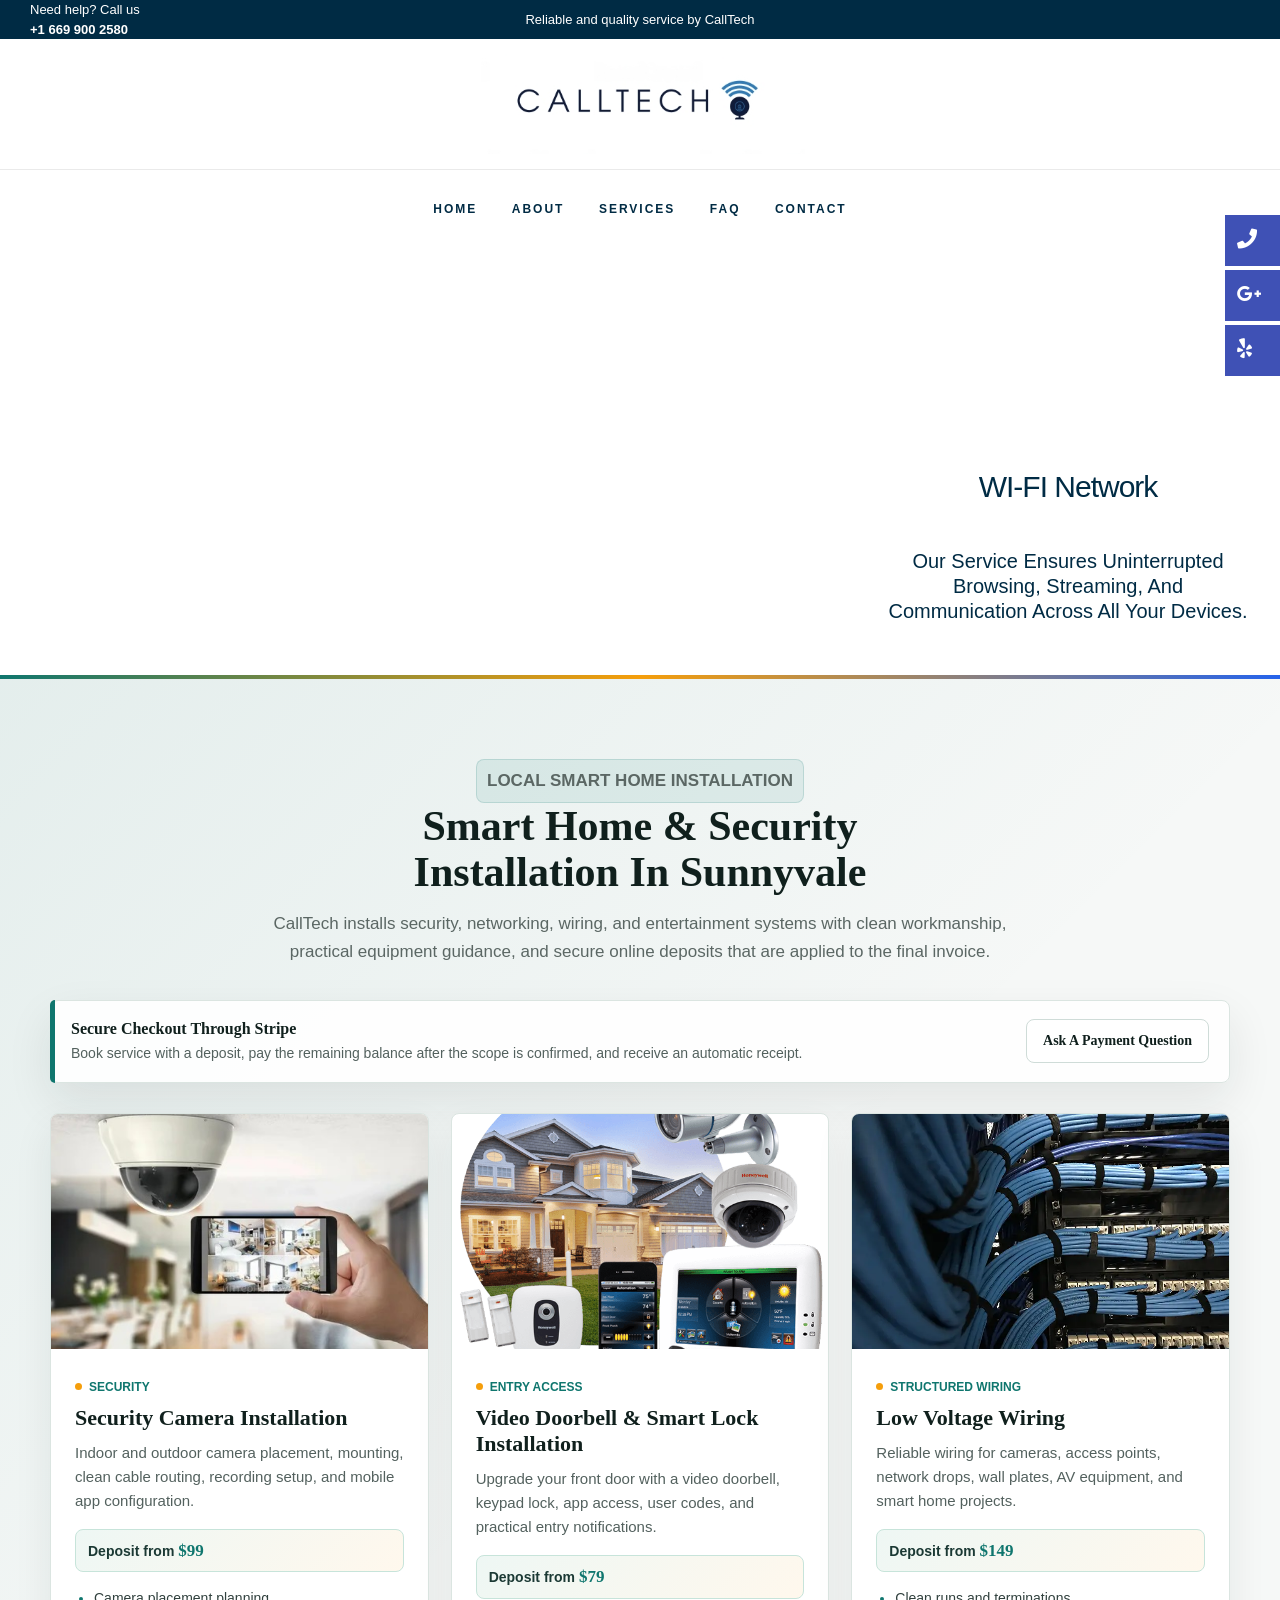
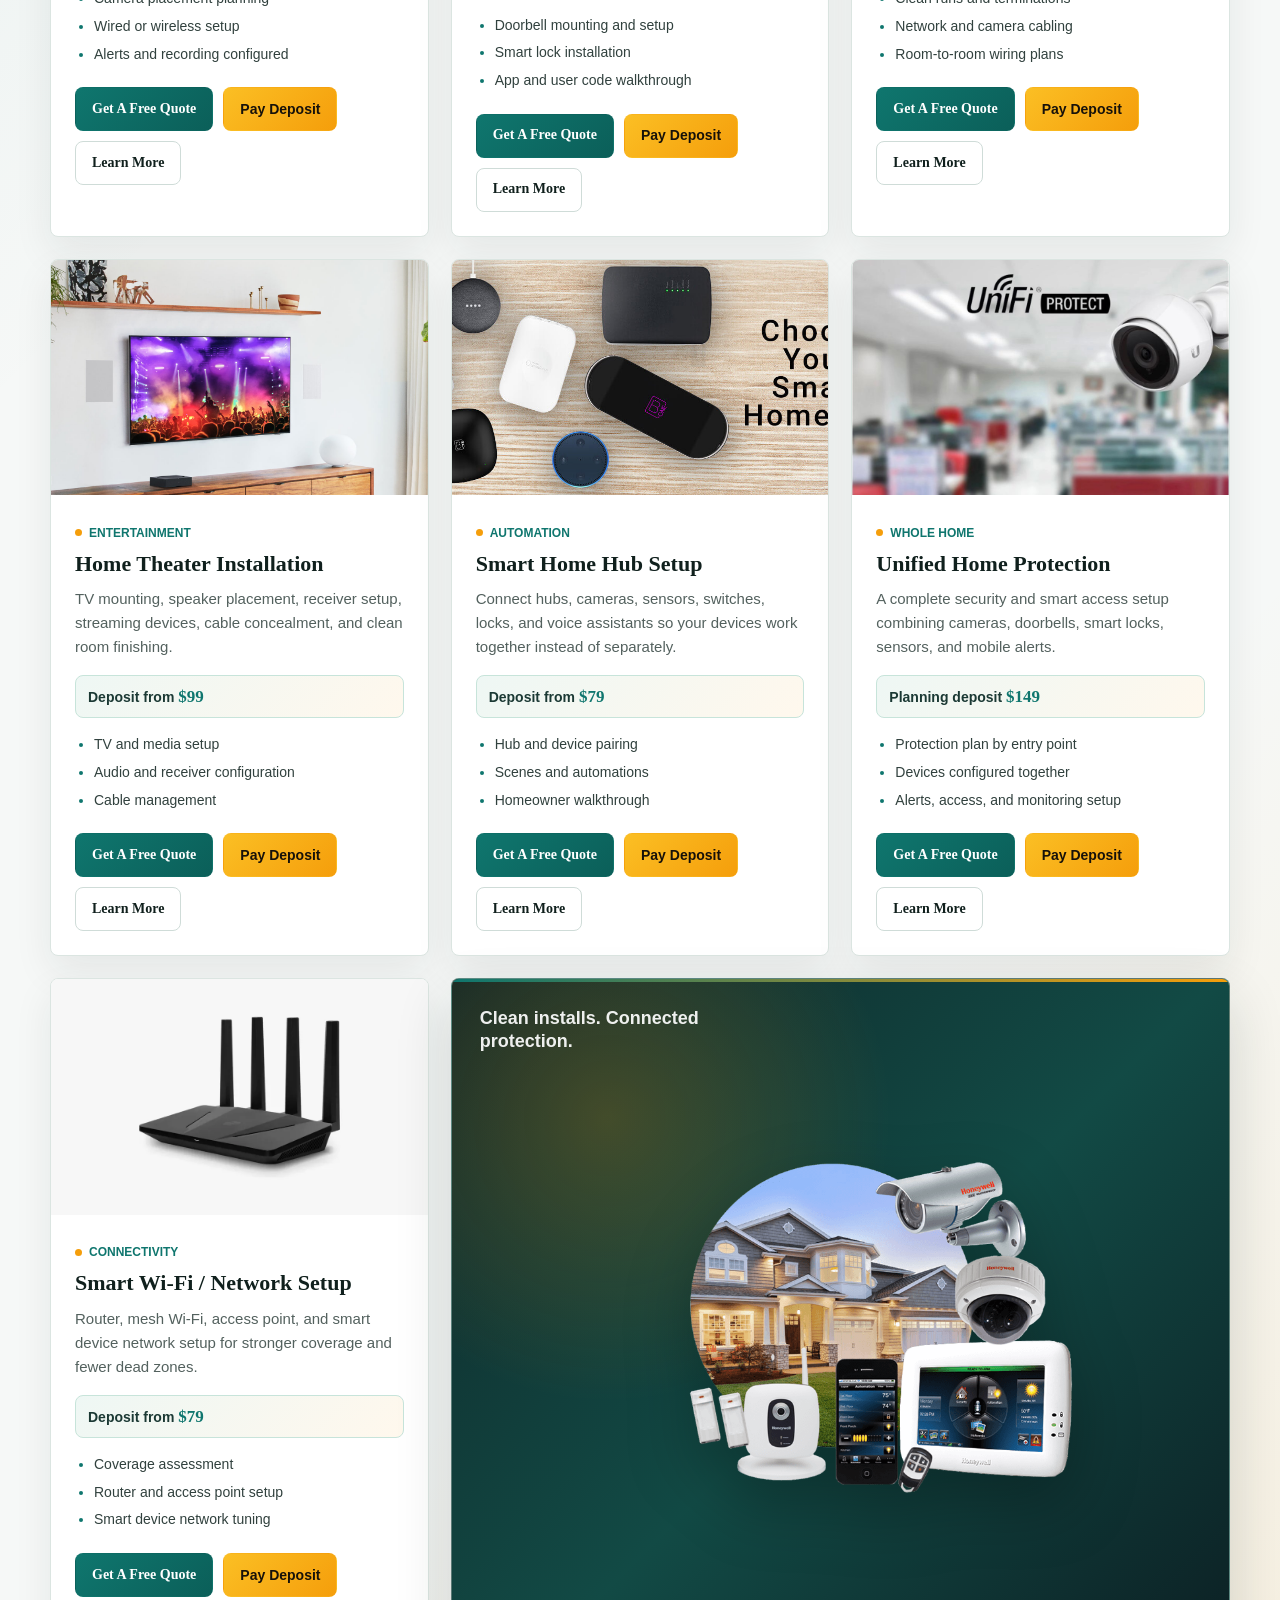
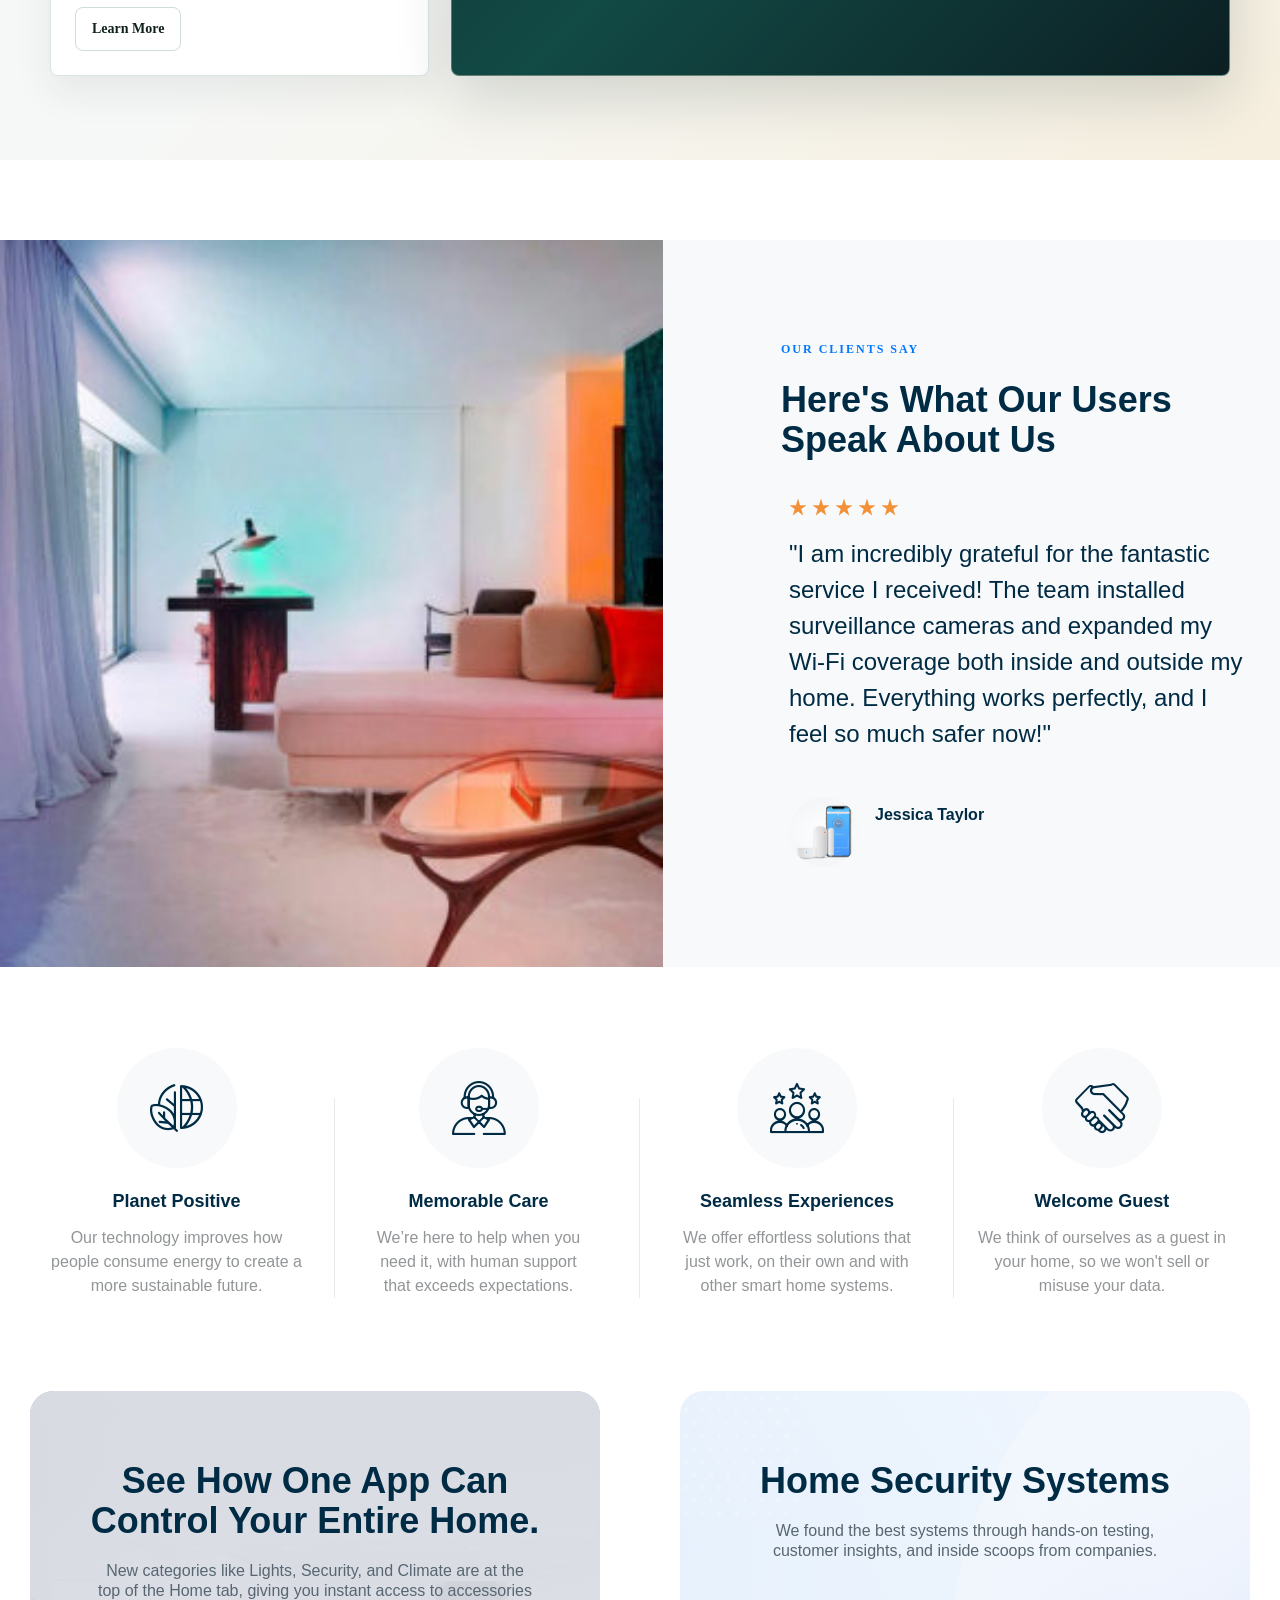
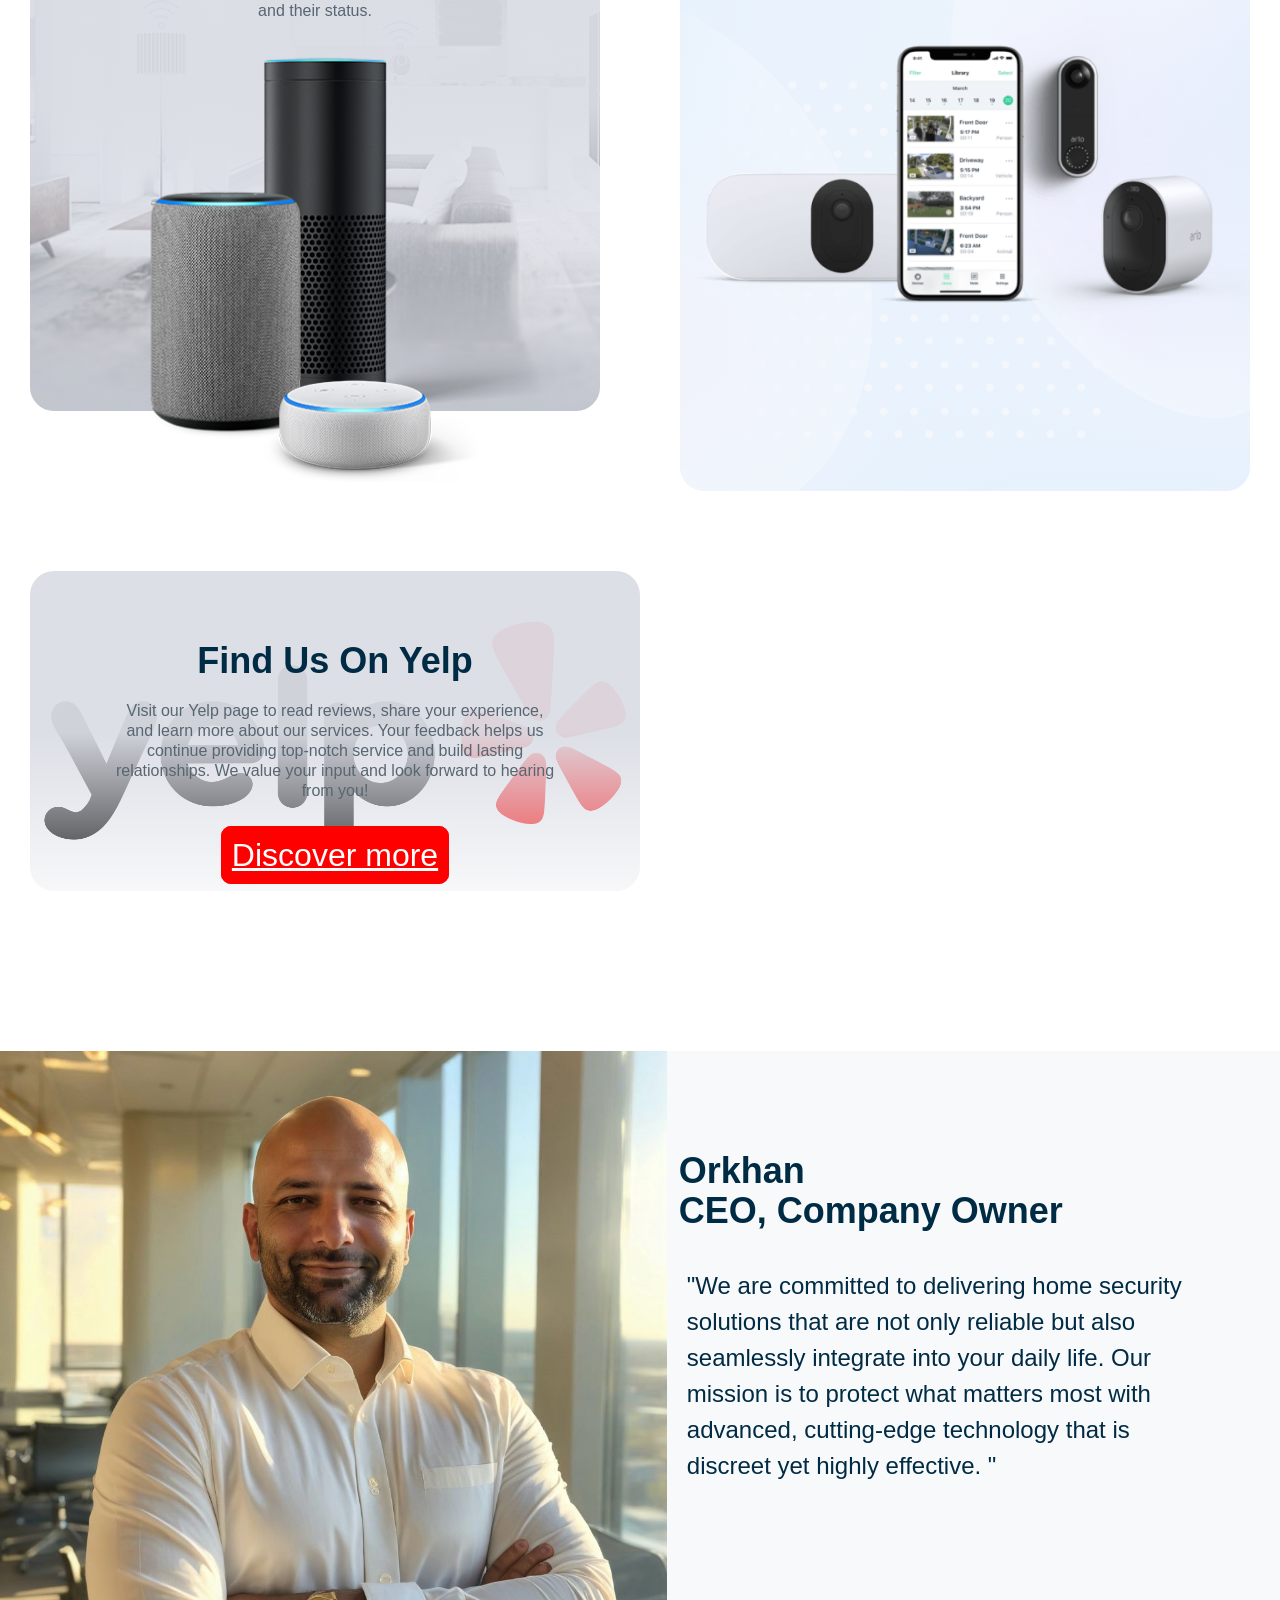
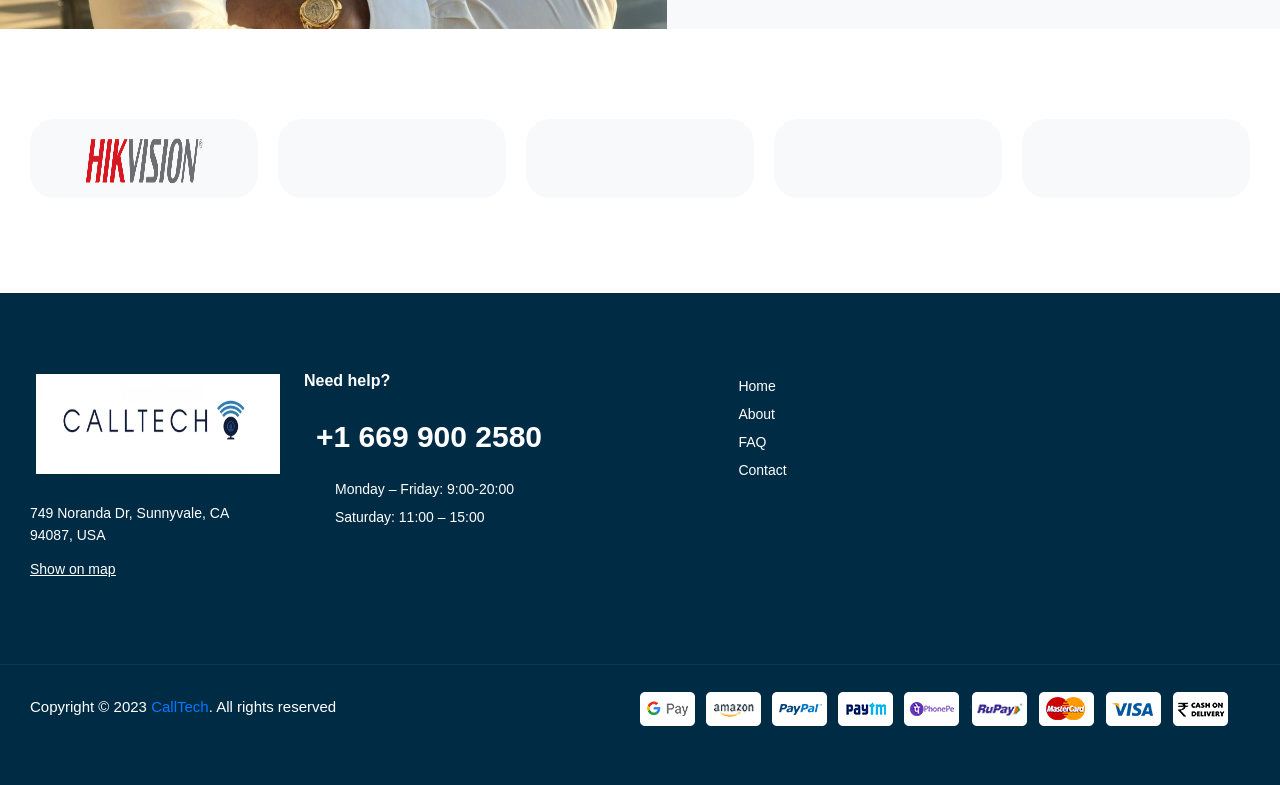
==== commit c3683b6f: "Add desktop services visual filler" ====
--- a/index.html
+++ b/index.html
@@ -642,6 +642,10 @@
 														</div>
 													</div>
 												</article>
+
+												<figure class="ct-services-visual" aria-hidden="true">
+													<img src="wp-content/uploads/2023/services/security-cameras.png" alt="">
+												</figure>
 											</div>
 
 										</div>
--- a/js/calltech-services.css
+++ b/js/calltech-services.css
@@ -117,6 +117,60 @@
 
 .ct-services-grid {
 	grid-template-columns: repeat(3, minmax(0, 1fr));
+}
+
+.ct-services-visual {
+	align-items: center;
+	background:
+		radial-gradient(circle at 20% 20%, rgba(245, 158, 11, .22), transparent 34%),
+		linear-gradient(135deg, #0f2728 0%, #124a45 52%, #0c1f23 100%);
+	border: 1px solid rgba(185, 222, 210, .45);
+	border-radius: 8px;
+	box-shadow: 0 22px 56px rgba(21, 36, 33, 0.16);
+	display: flex;
+	grid-column: span 2;
+	justify-content: center;
+	margin: 0;
+	min-height: 100%;
+	overflow: hidden;
+	padding: 30px;
+	position: relative;
+}
+
+.ct-services-visual::before {
+	background: linear-gradient(90deg, #0f766e, #f59e0b);
+	content: "";
+	height: 3px;
+	left: 0;
+	position: absolute;
+	right: 0;
+	top: 0;
+	z-index: 1;
+}
+
+.ct-services-visual::after {
+	color: rgba(255, 255, 255, .92);
+	content: "Clean installs. Connected protection.";
+	font-size: 18px;
+	font-weight: 800;
+	left: 28px;
+	line-height: 1.25;
+	max-width: 260px;
+	position: absolute;
+	top: 28px;
+	z-index: 2;
+}
+
+.ct-services-visual img {
+	display: block;
+	filter: drop-shadow(0 24px 32px rgba(0, 0, 0, .28));
+	max-height: 340px;
+	max-width: 84%;
+	object-fit: contain;
+	position: relative;
+	transform: translateX(10%);
+	width: auto;
+	z-index: 1;
 }
 
 .ct-packages-head {
@@ -759,6 +813,10 @@
 	.ct-products-grid {
 		grid-template-columns: repeat(2, minmax(0, 1fr));
 	}
+
+	.ct-services-visual {
+		display: none;
+	}
 }
 
 @media (max-width: 720px) {
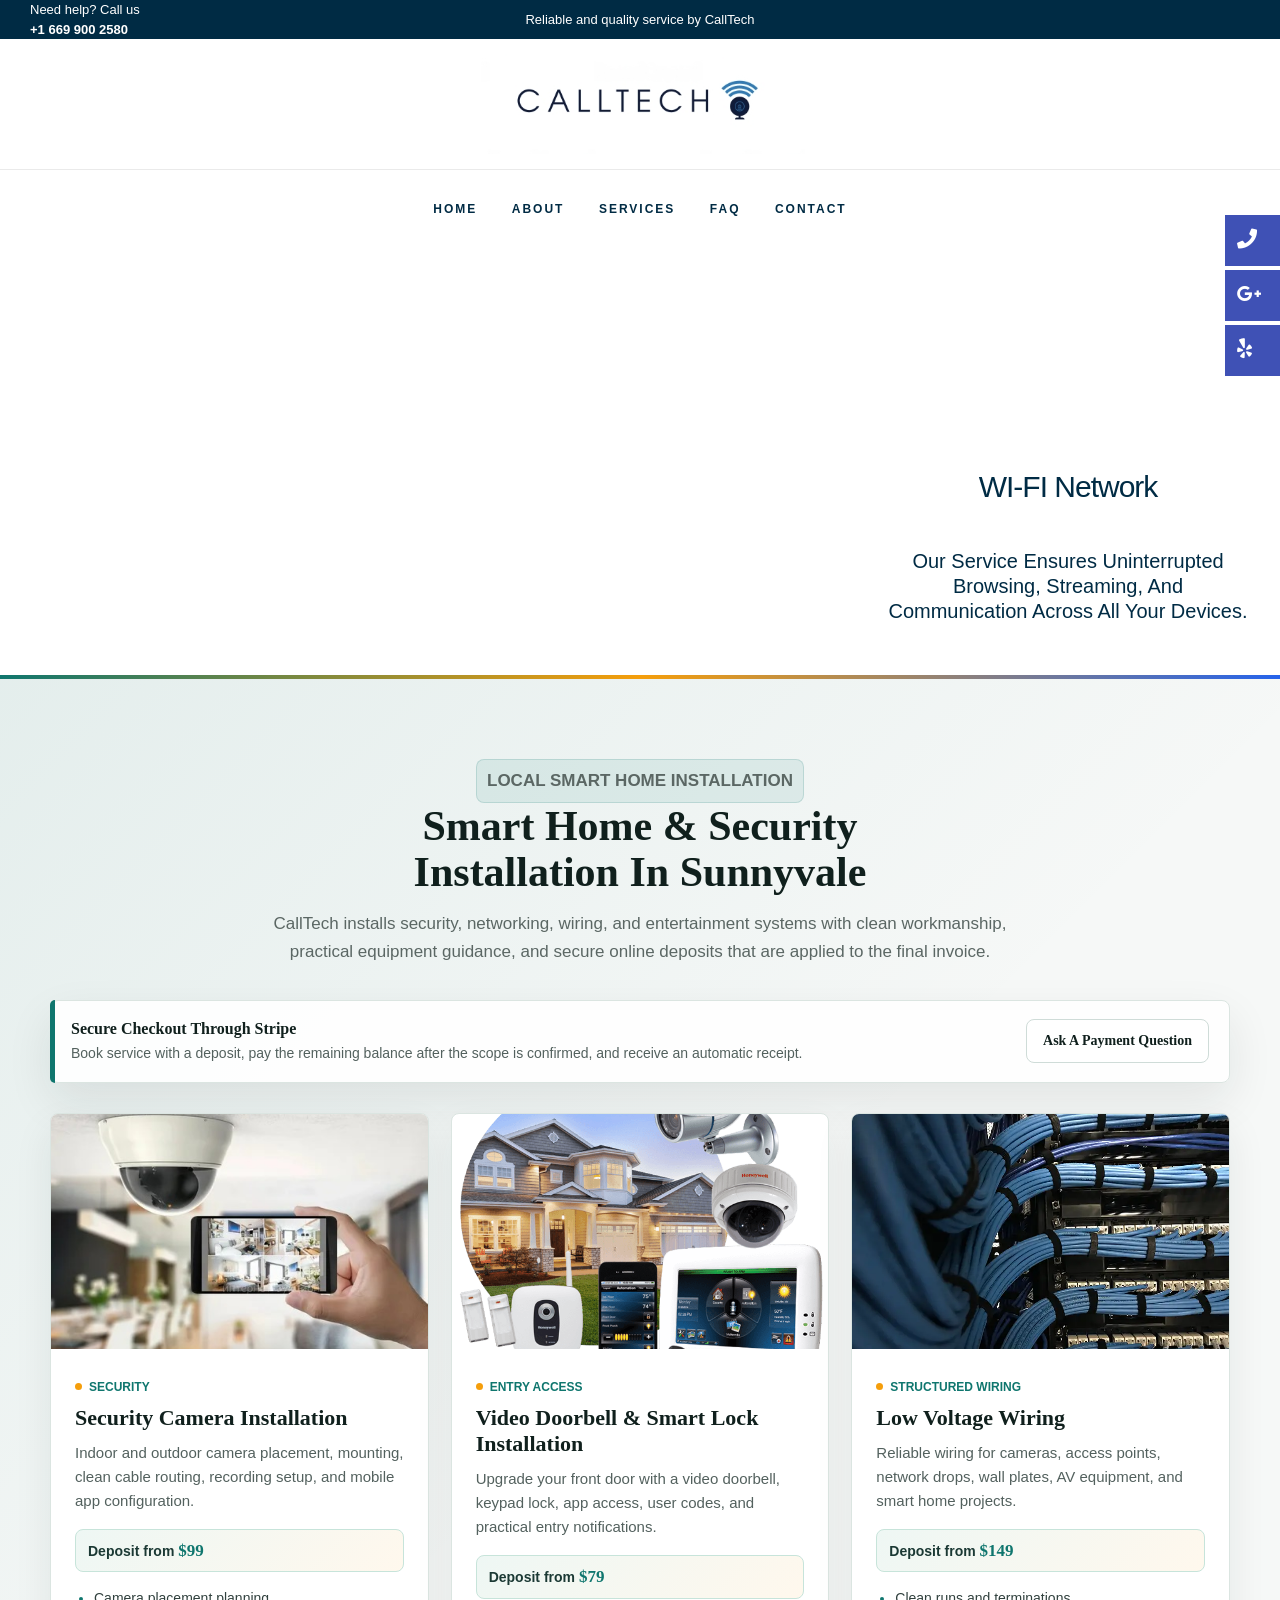
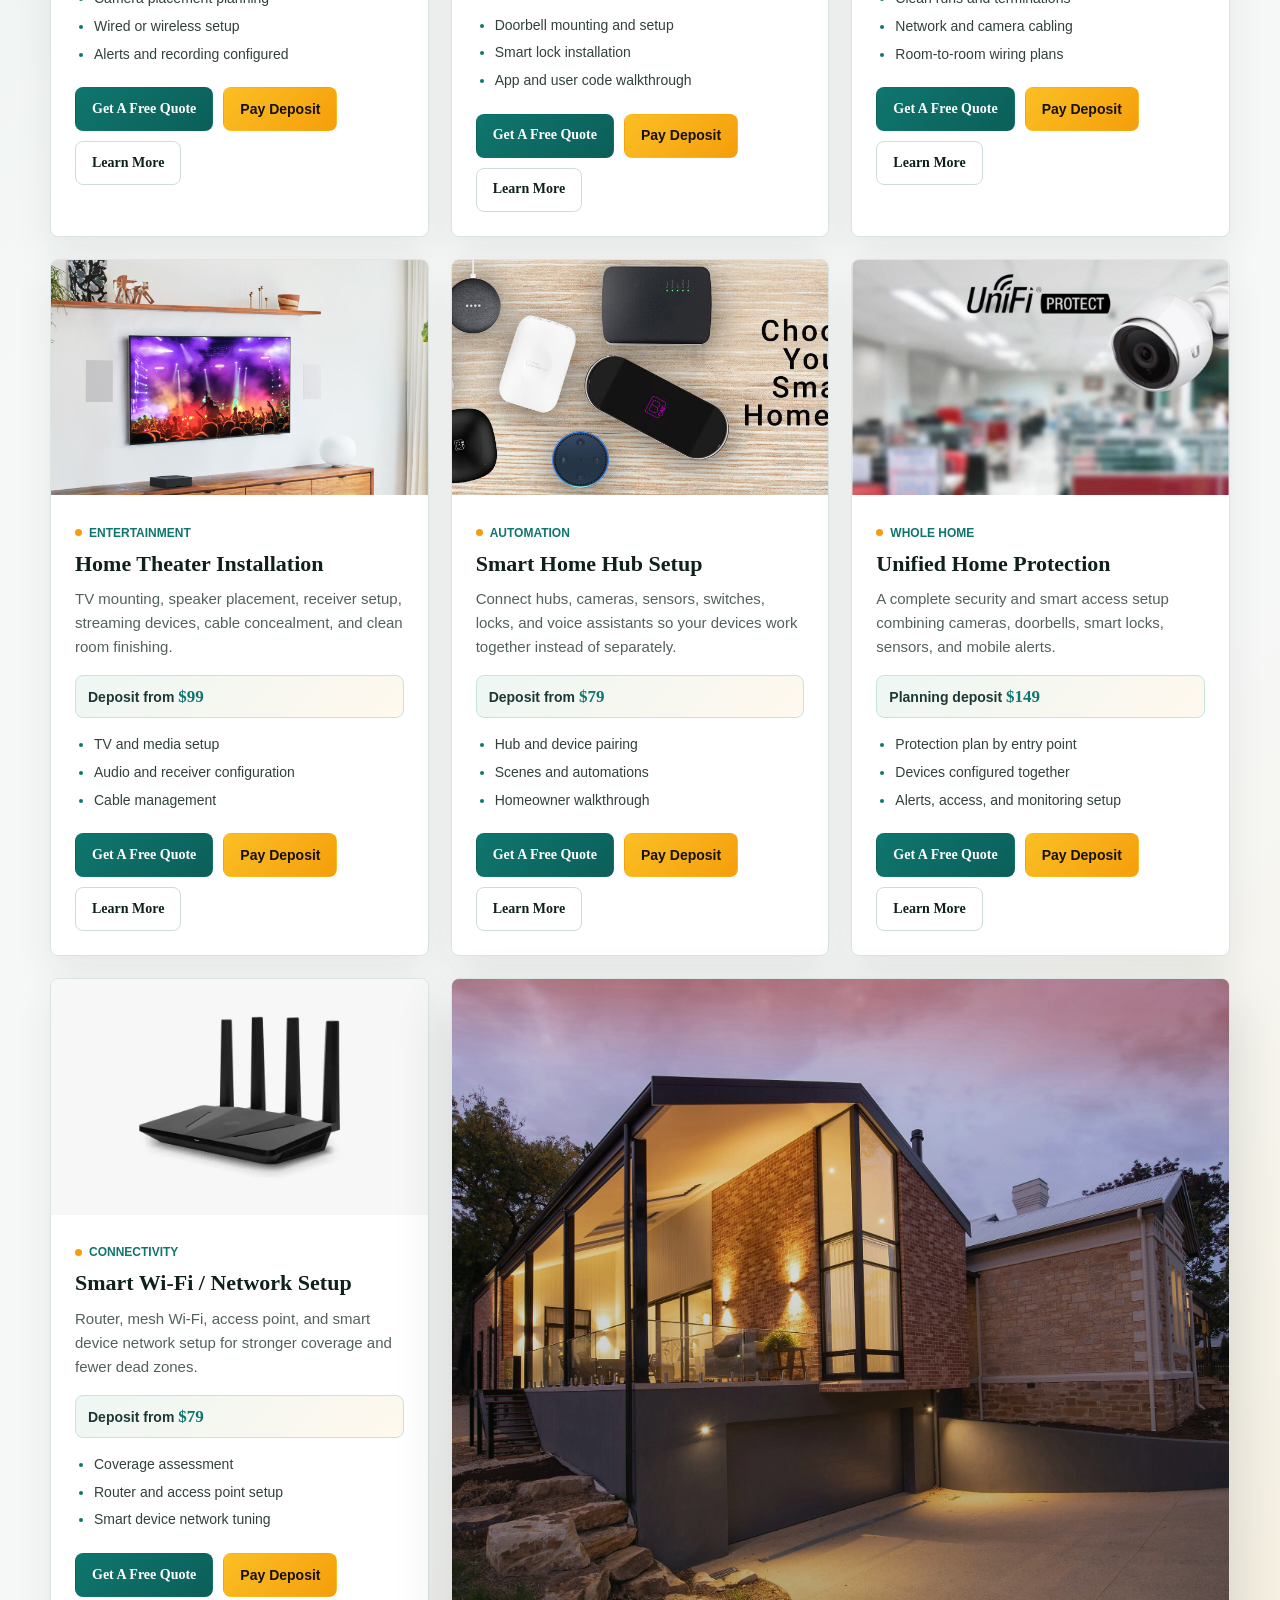
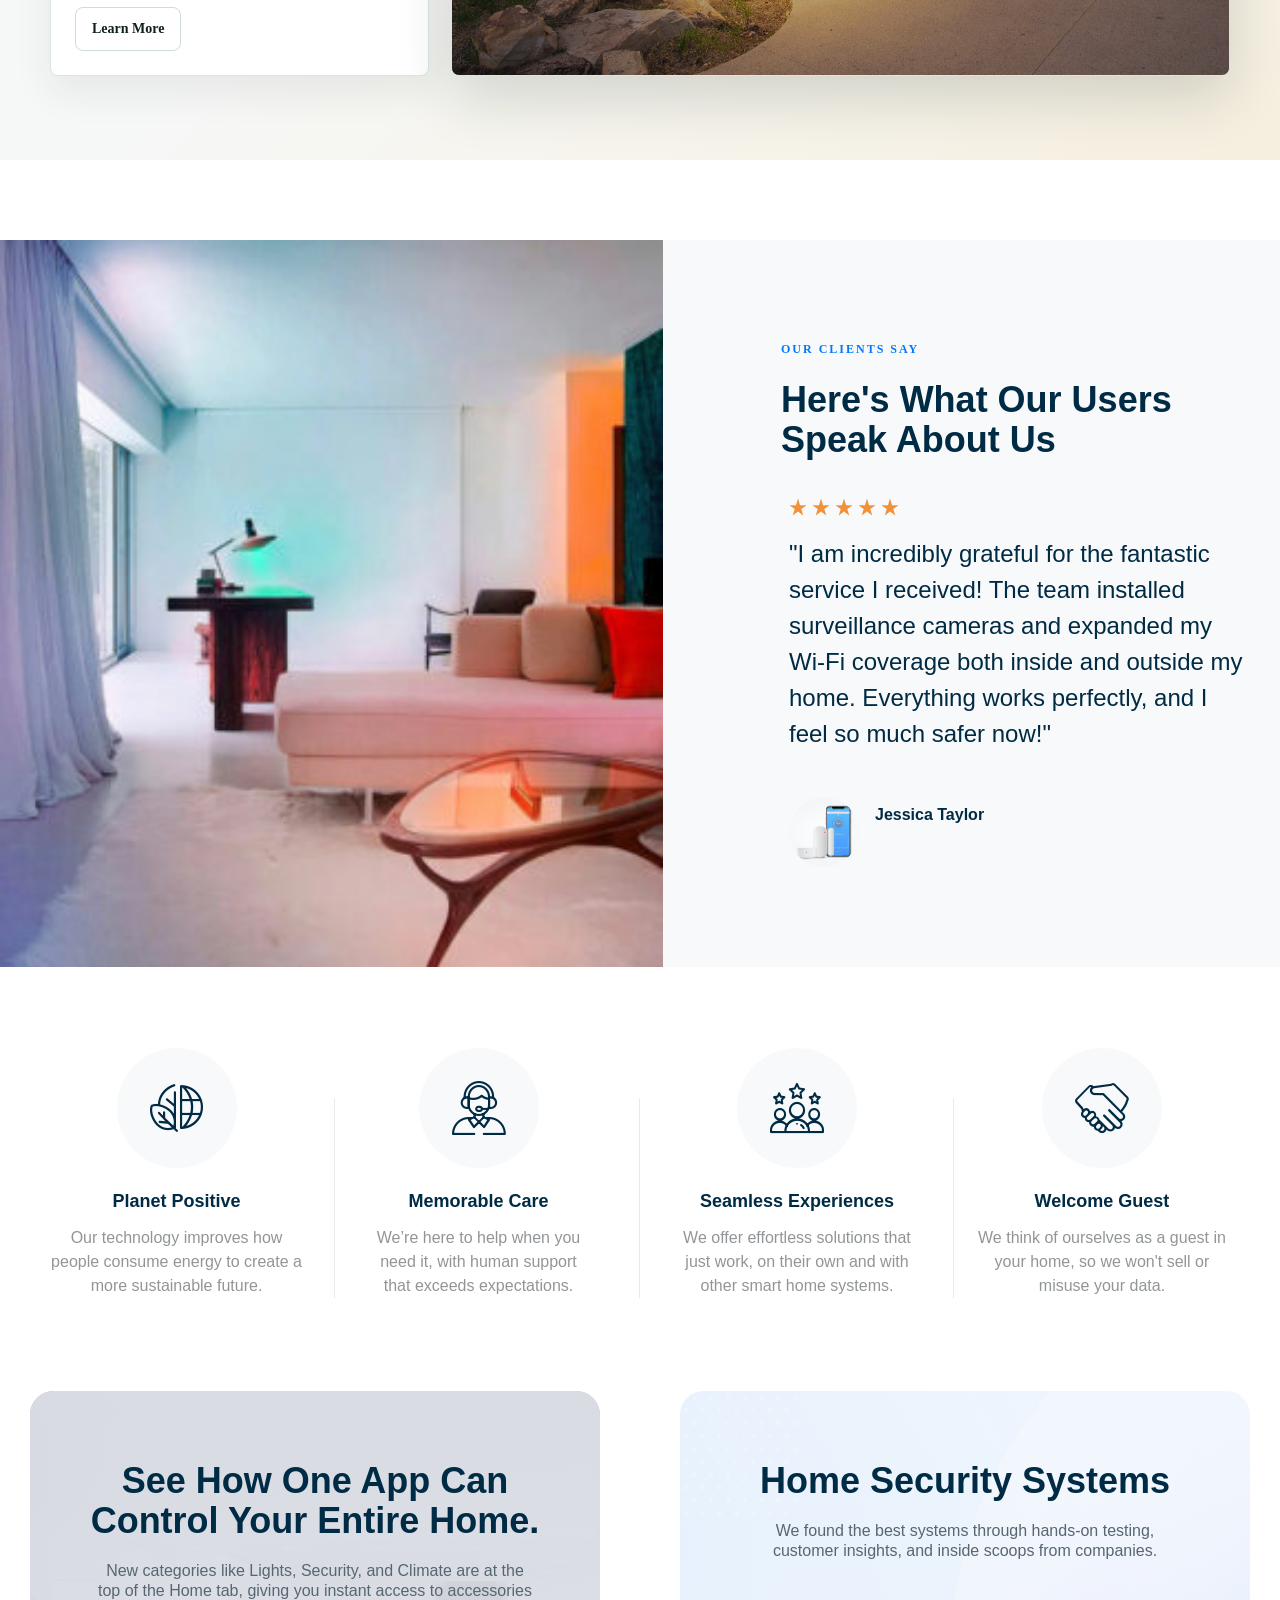
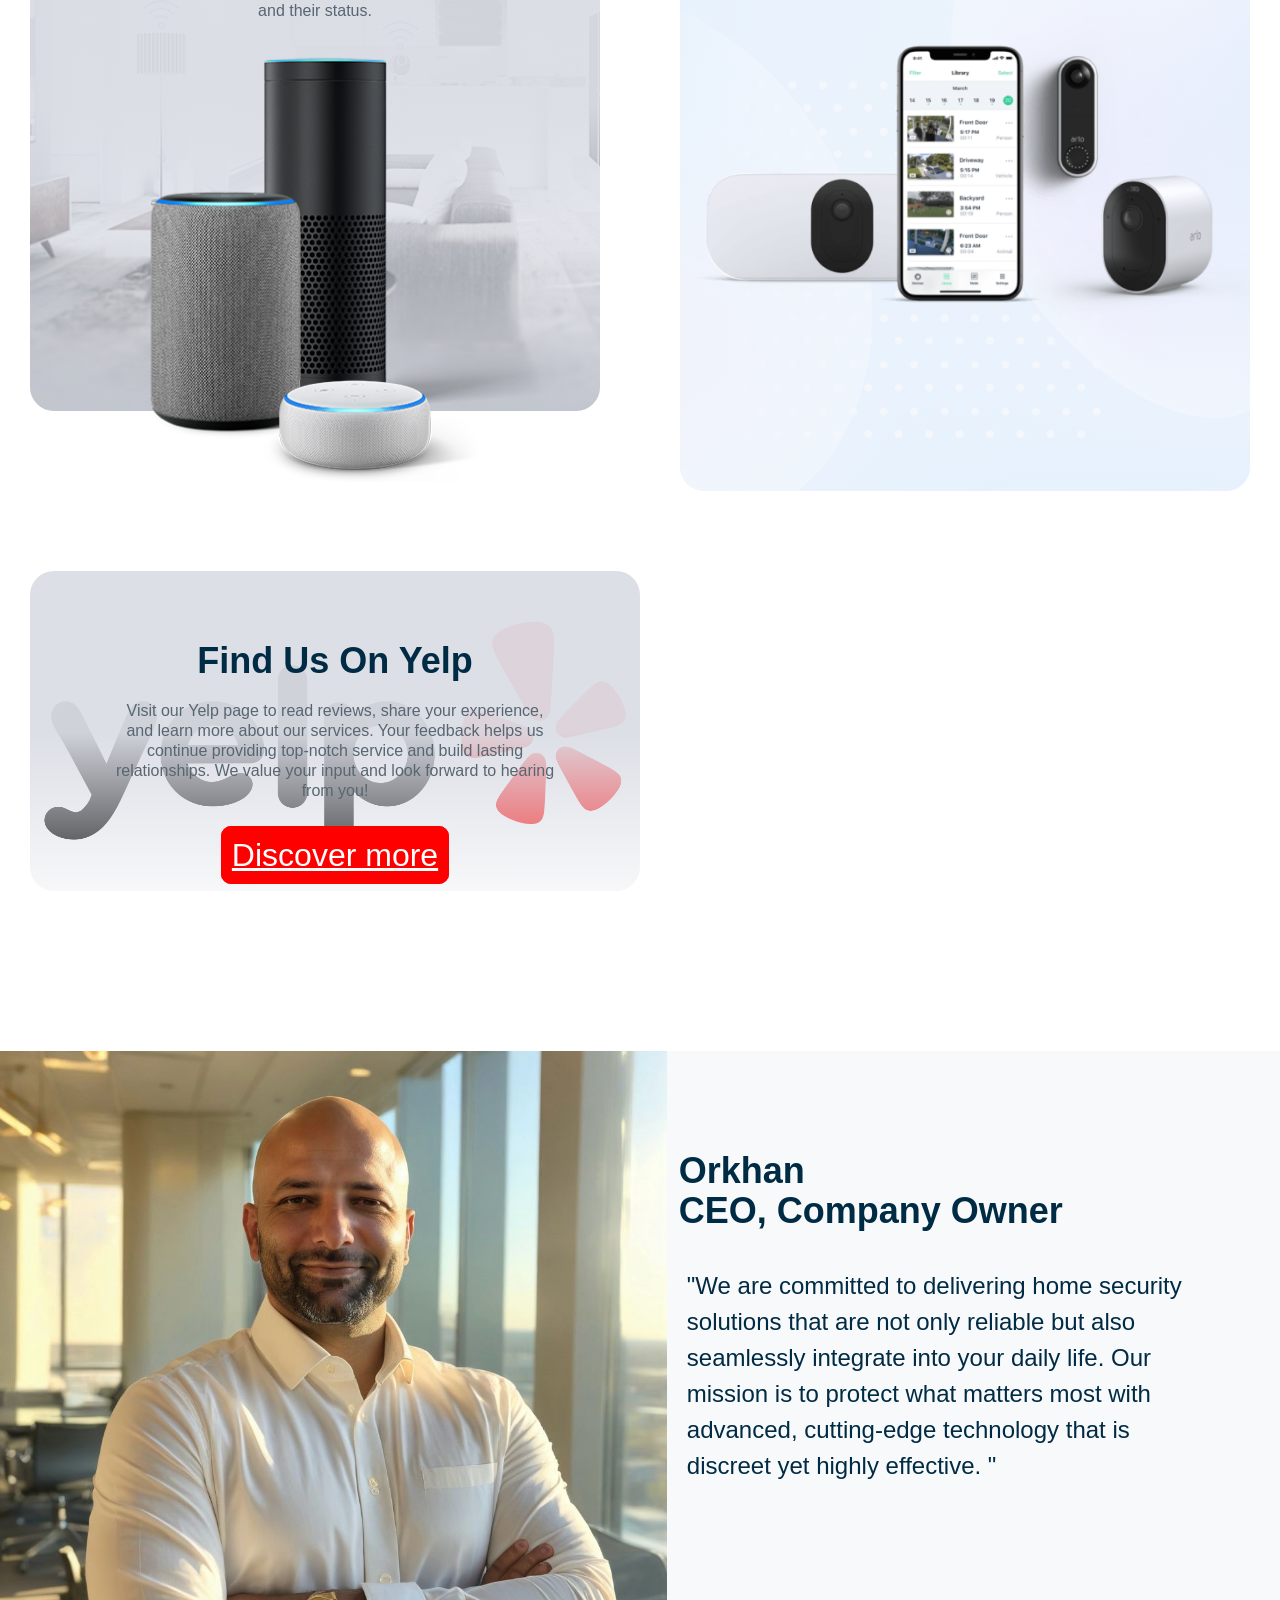
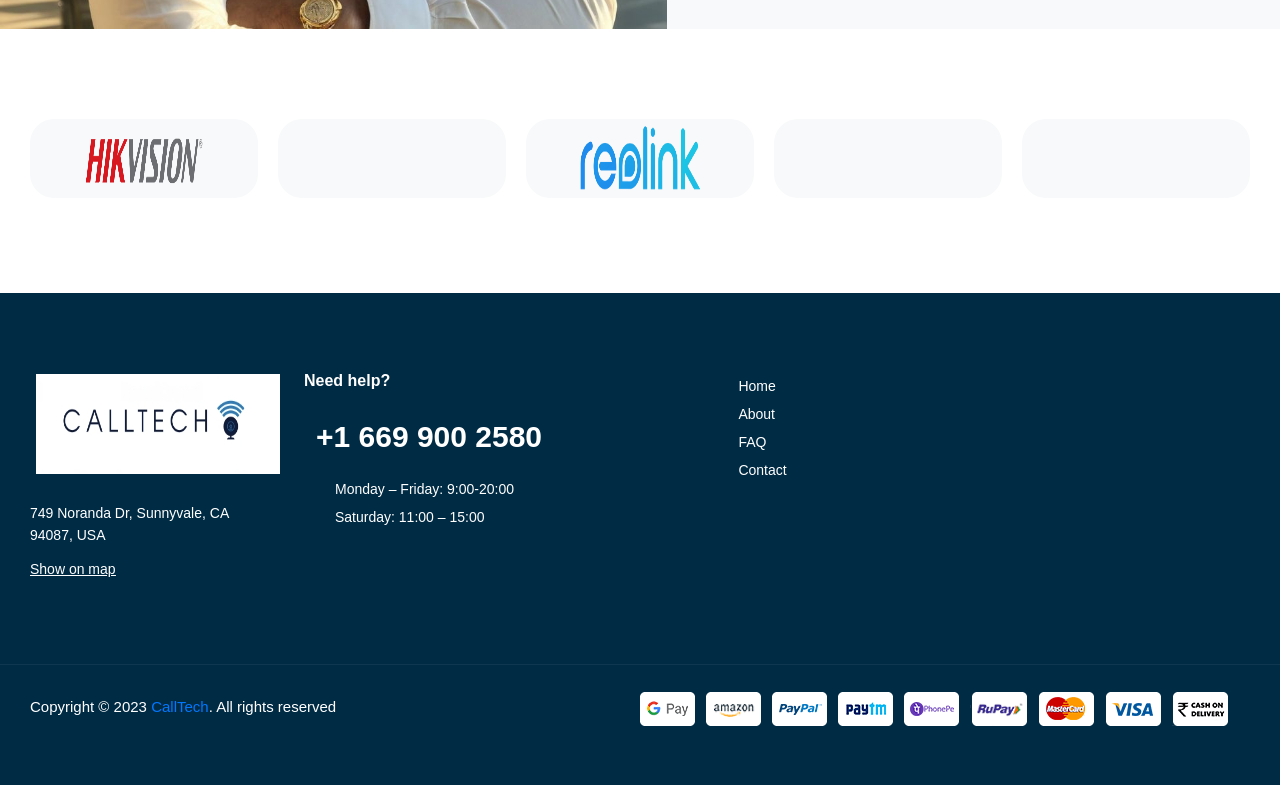
==== commit 97d73c26: "Add full-width home visual to services grid" ====
--- a/index.html
+++ b/index.html
@@ -14,7 +14,7 @@
 	<meta property="og:url" content="https://calltech.pro/">
 	<meta property="og:type" content="website">
 	<link rel="icon" type="image/x-icon" href="../wp-content/uploads/2023/06/favicon.ico">
-	<link rel="stylesheet" href="js/calltech-services.css">
+	<link rel="stylesheet" href="js/calltech-services.css?v=20260515-2">
 
 	<meta name="robots" content="max-image-preview:large" />
 
@@ -643,9 +643,7 @@
 													</div>
 												</article>
 
-												<figure class="ct-services-visual" aria-hidden="true">
-													<img src="wp-content/uploads/2023/services/security-cameras.png" alt="">
-												</figure>
+												<figure class="ct-services-visual" aria-hidden="true"></figure>
 											</div>
 
 										</div>
--- a/js/calltech-services.css
+++ b/js/calltech-services.css
@@ -116,60 +116,36 @@
 }
 
 .ct-services-grid {
+	align-items: stretch;
 	grid-template-columns: repeat(3, minmax(0, 1fr));
 }
 
 .ct-services-visual {
-	align-items: center;
+	align-self: stretch;
 	background:
-		radial-gradient(circle at 20% 20%, rgba(245, 158, 11, .22), transparent 34%),
-		linear-gradient(135deg, #0f2728 0%, #124a45 52%, #0c1f23 100%);
-	border: 1px solid rgba(185, 222, 210, .45);
+		linear-gradient(180deg, rgba(16, 32, 29, .02), rgba(16, 32, 29, .16)),
+		url("../wp-content/uploads/2023/services/smart-home-house-filler.jpg") center center / cover no-repeat;
+	border: 1px solid #dbe5e1;
 	border-radius: 8px;
 	box-shadow: 0 22px 56px rgba(21, 36, 33, 0.16);
-	display: flex;
-	grid-column: span 2;
-	justify-content: center;
+	display: block;
+	grid-column: 2 / 4;
+	grid-row: 3;
+	height: 100%;
 	margin: 0;
-	min-height: 100%;
+	min-height: 560px;
 	overflow: hidden;
-	padding: 30px;
 	position: relative;
 }
 
 .ct-services-visual::before {
-	background: linear-gradient(90deg, #0f766e, #f59e0b);
+	background: linear-gradient(180deg, rgba(16, 32, 29, .02), rgba(16, 32, 29, .20));
+	bottom: 0;
 	content: "";
-	height: 3px;
 	left: 0;
 	position: absolute;
 	right: 0;
 	top: 0;
-	z-index: 1;
-}
-
-.ct-services-visual::after {
-	color: rgba(255, 255, 255, .92);
-	content: "Clean installs. Connected protection.";
-	font-size: 18px;
-	font-weight: 800;
-	left: 28px;
-	line-height: 1.25;
-	max-width: 260px;
-	position: absolute;
-	top: 28px;
-	z-index: 2;
-}
-
-.ct-services-visual img {
-	display: block;
-	filter: drop-shadow(0 24px 32px rgba(0, 0, 0, .28));
-	max-height: 340px;
-	max-width: 84%;
-	object-fit: contain;
-	position: relative;
-	transform: translateX(10%);
-	width: auto;
 	z-index: 1;
 }
 
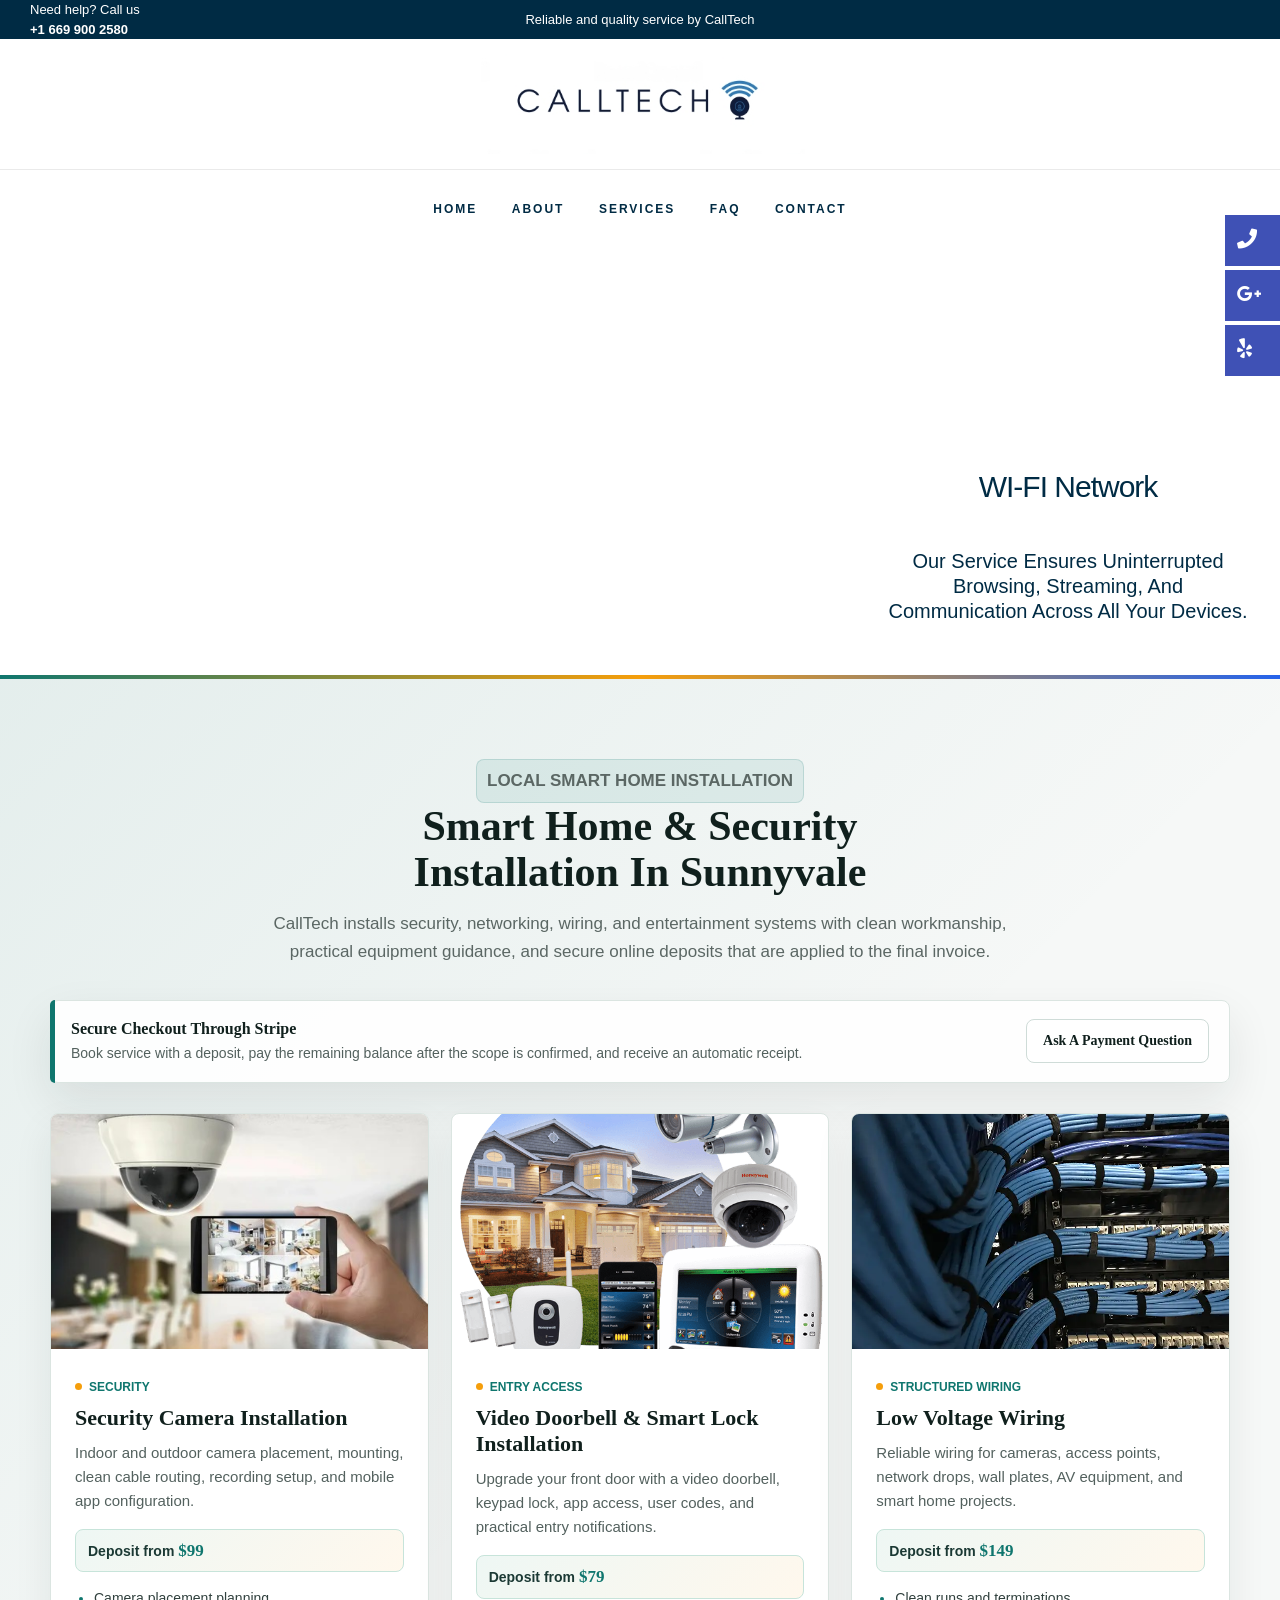
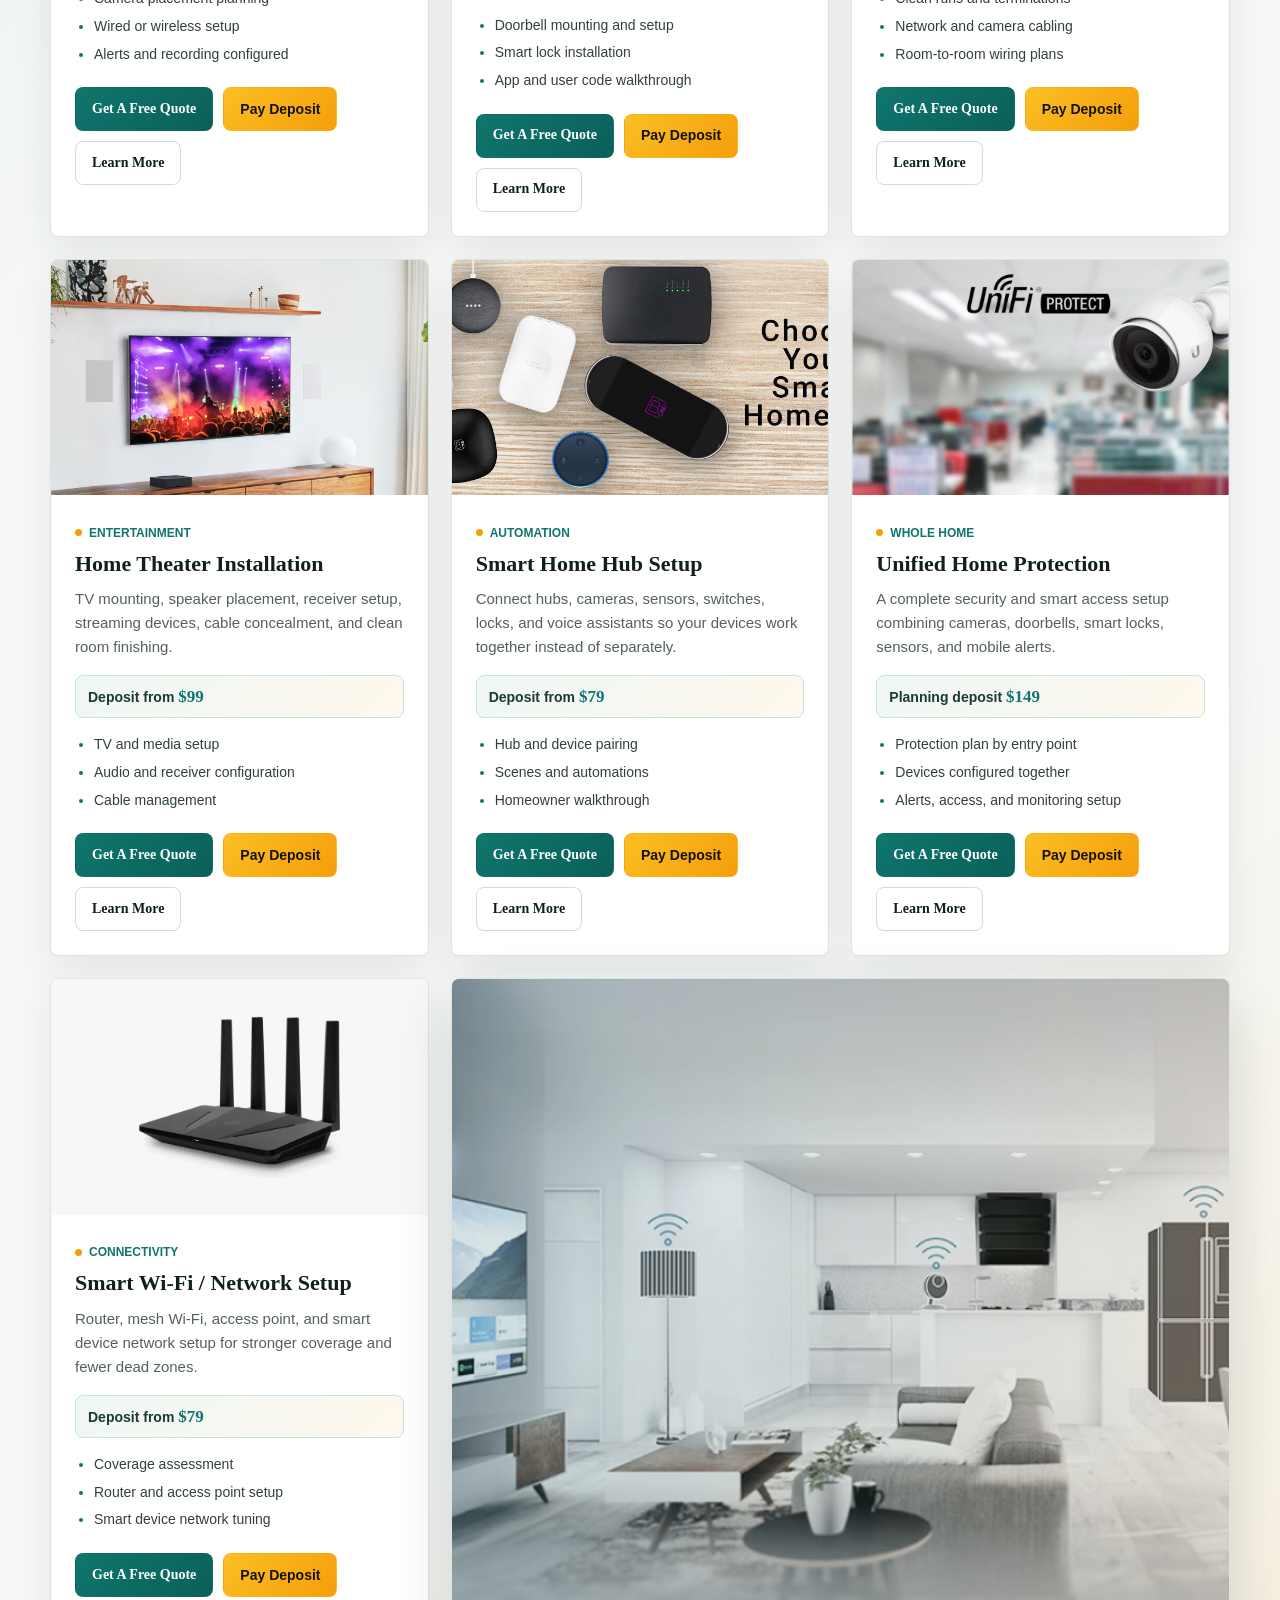
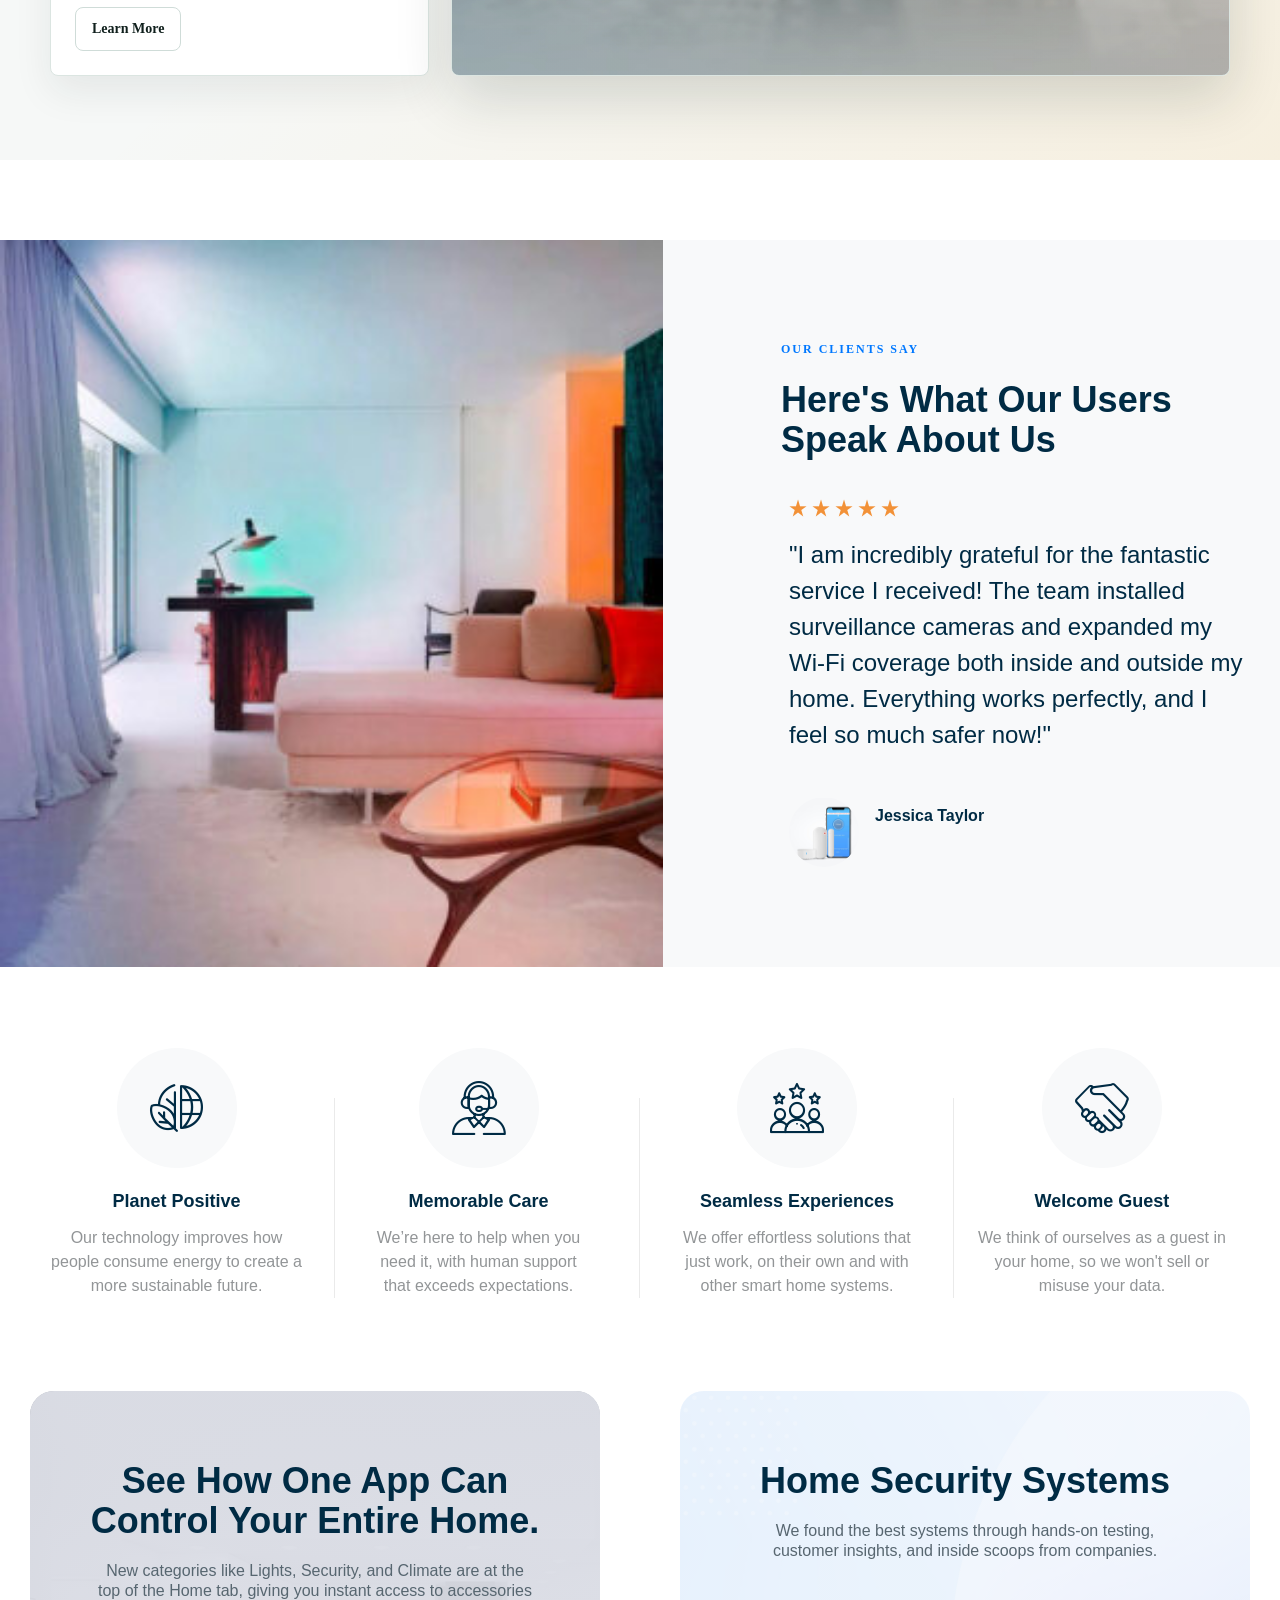
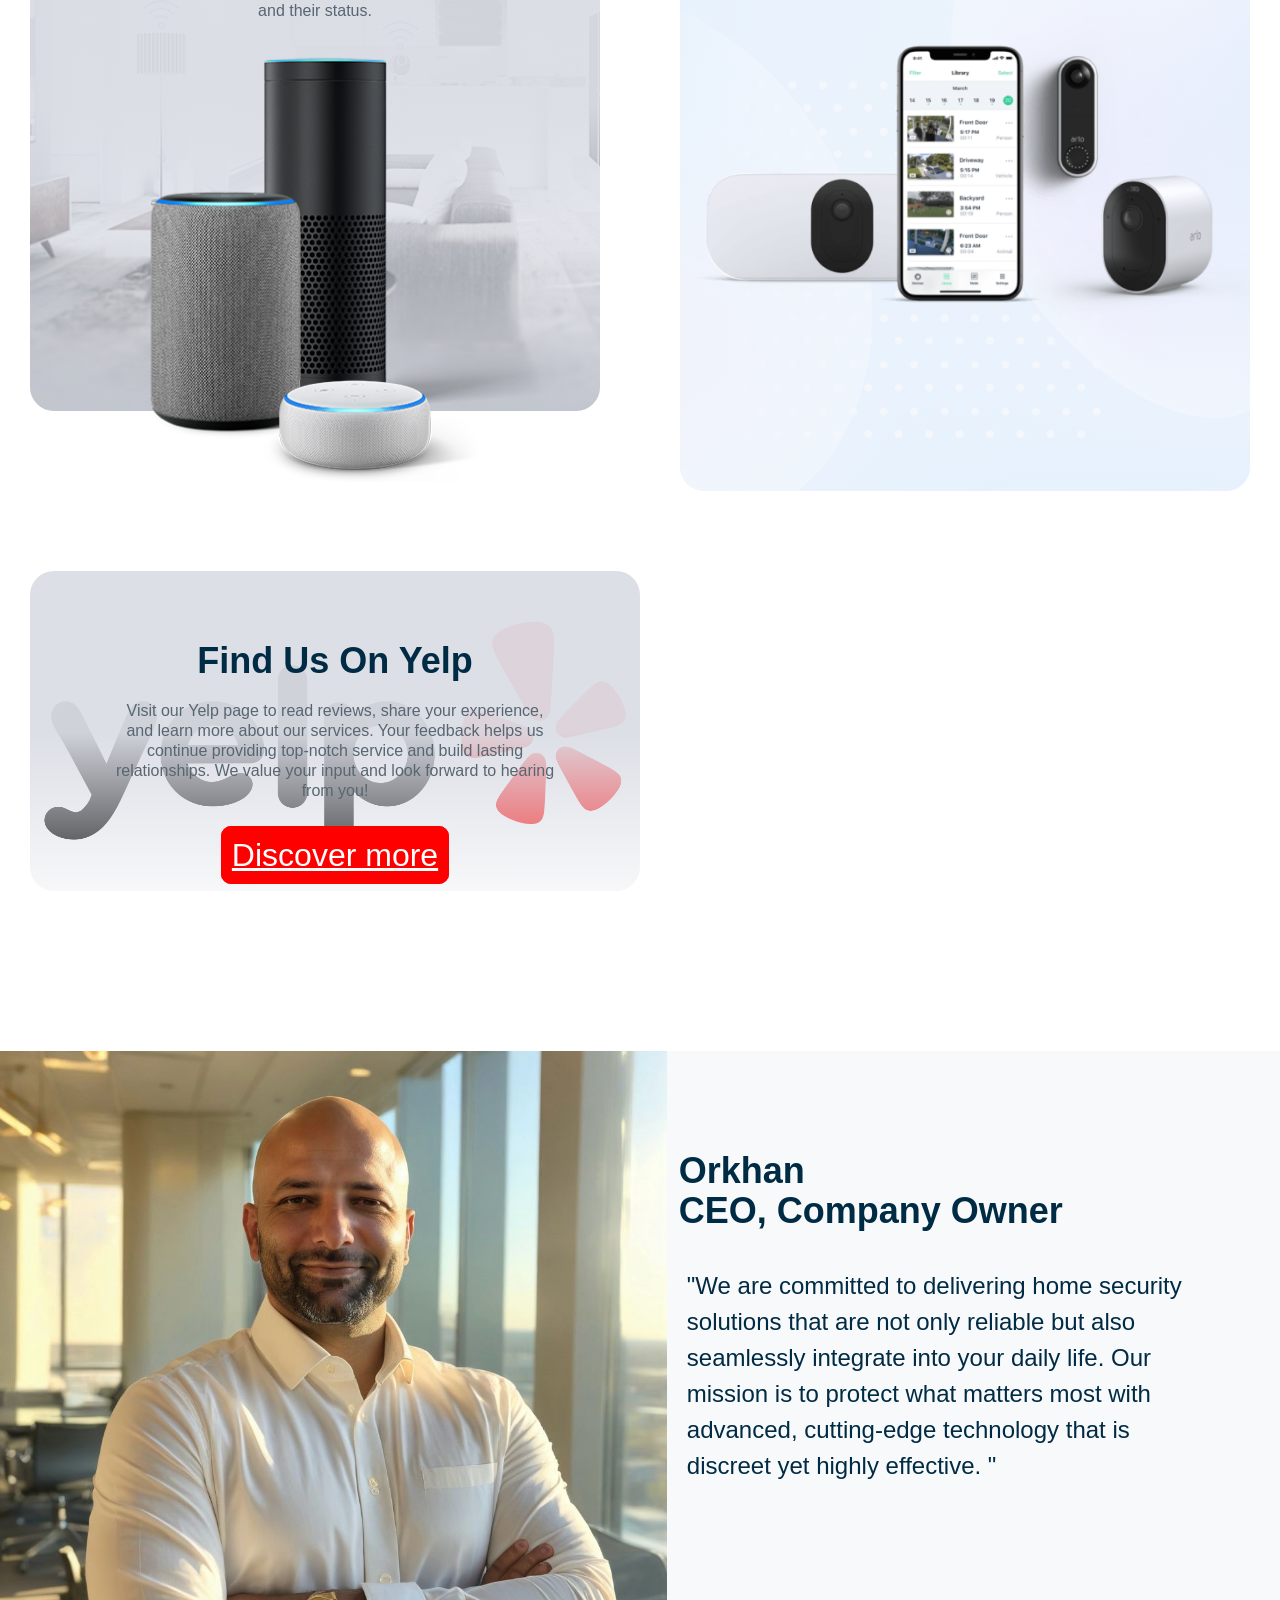
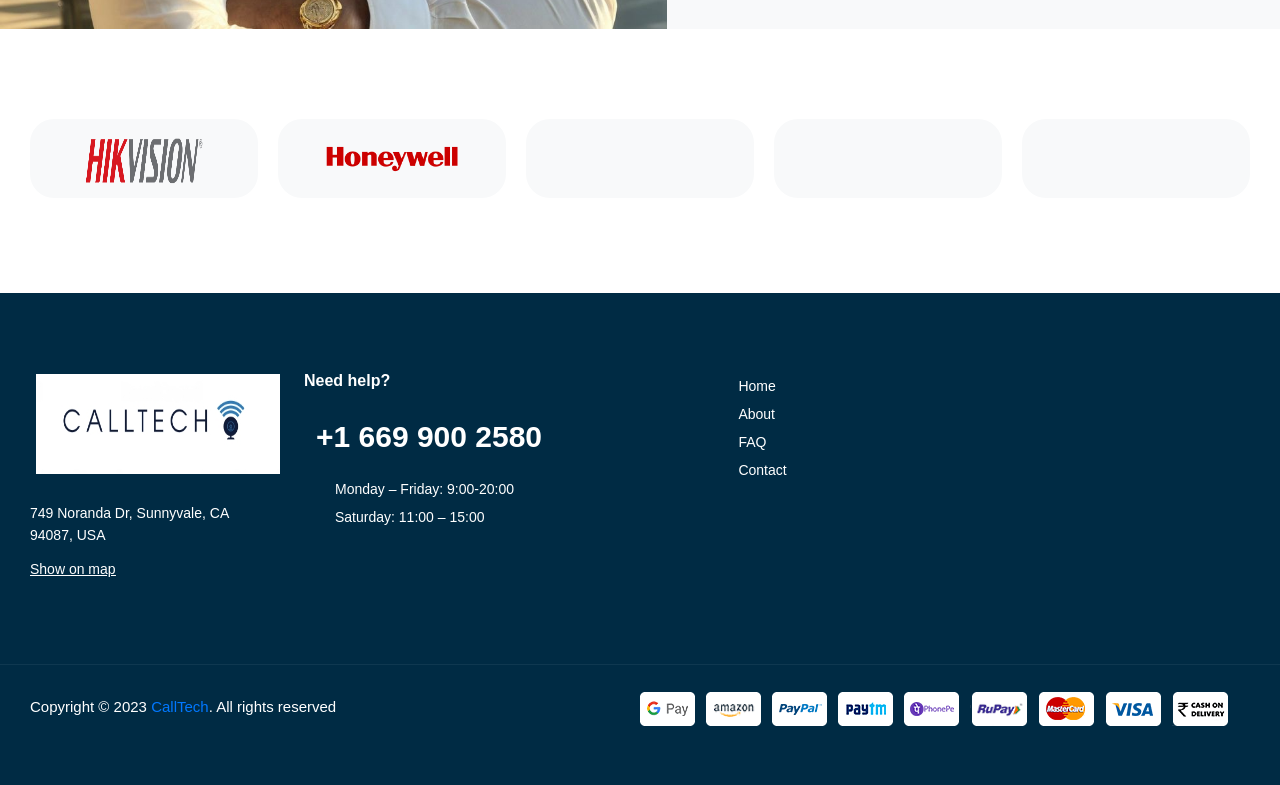
==== commit 95400133: "Use realistic smart home visual in services grid" ====
--- a/index.html
+++ b/index.html
@@ -14,7 +14,7 @@
 	<meta property="og:url" content="https://calltech.pro/">
 	<meta property="og:type" content="website">
 	<link rel="icon" type="image/x-icon" href="../wp-content/uploads/2023/06/favicon.ico">
-	<link rel="stylesheet" href="js/calltech-services.css?v=20260515-2">
+	<link rel="stylesheet" href="js/calltech-services.css?v=20260515-4">
 
 	<meta name="robots" content="max-image-preview:large" />
 
--- a/js/calltech-services.css
+++ b/js/calltech-services.css
@@ -123,8 +123,8 @@
 .ct-services-visual {
 	align-self: stretch;
 	background:
-		linear-gradient(180deg, rgba(16, 32, 29, .02), rgba(16, 32, 29, .16)),
-		url("../wp-content/uploads/2023/services/smart-home-house-filler.jpg") center center / cover no-repeat;
+		linear-gradient(180deg, rgba(16, 32, 29, .02), rgba(16, 32, 29, .10)),
+		url("../wp-content/uploads/2023/06/h5-bg-img03.jpg") center center / cover no-repeat;
 	border: 1px solid #dbe5e1;
 	border-radius: 8px;
 	box-shadow: 0 22px 56px rgba(21, 36, 33, 0.16);
@@ -139,7 +139,7 @@
 }
 
 .ct-services-visual::before {
-	background: linear-gradient(180deg, rgba(16, 32, 29, .02), rgba(16, 32, 29, .20));
+	background: linear-gradient(90deg, rgba(15, 118, 110, .10), rgba(245, 158, 11, .08));
 	bottom: 0;
 	content: "";
 	left: 0;
